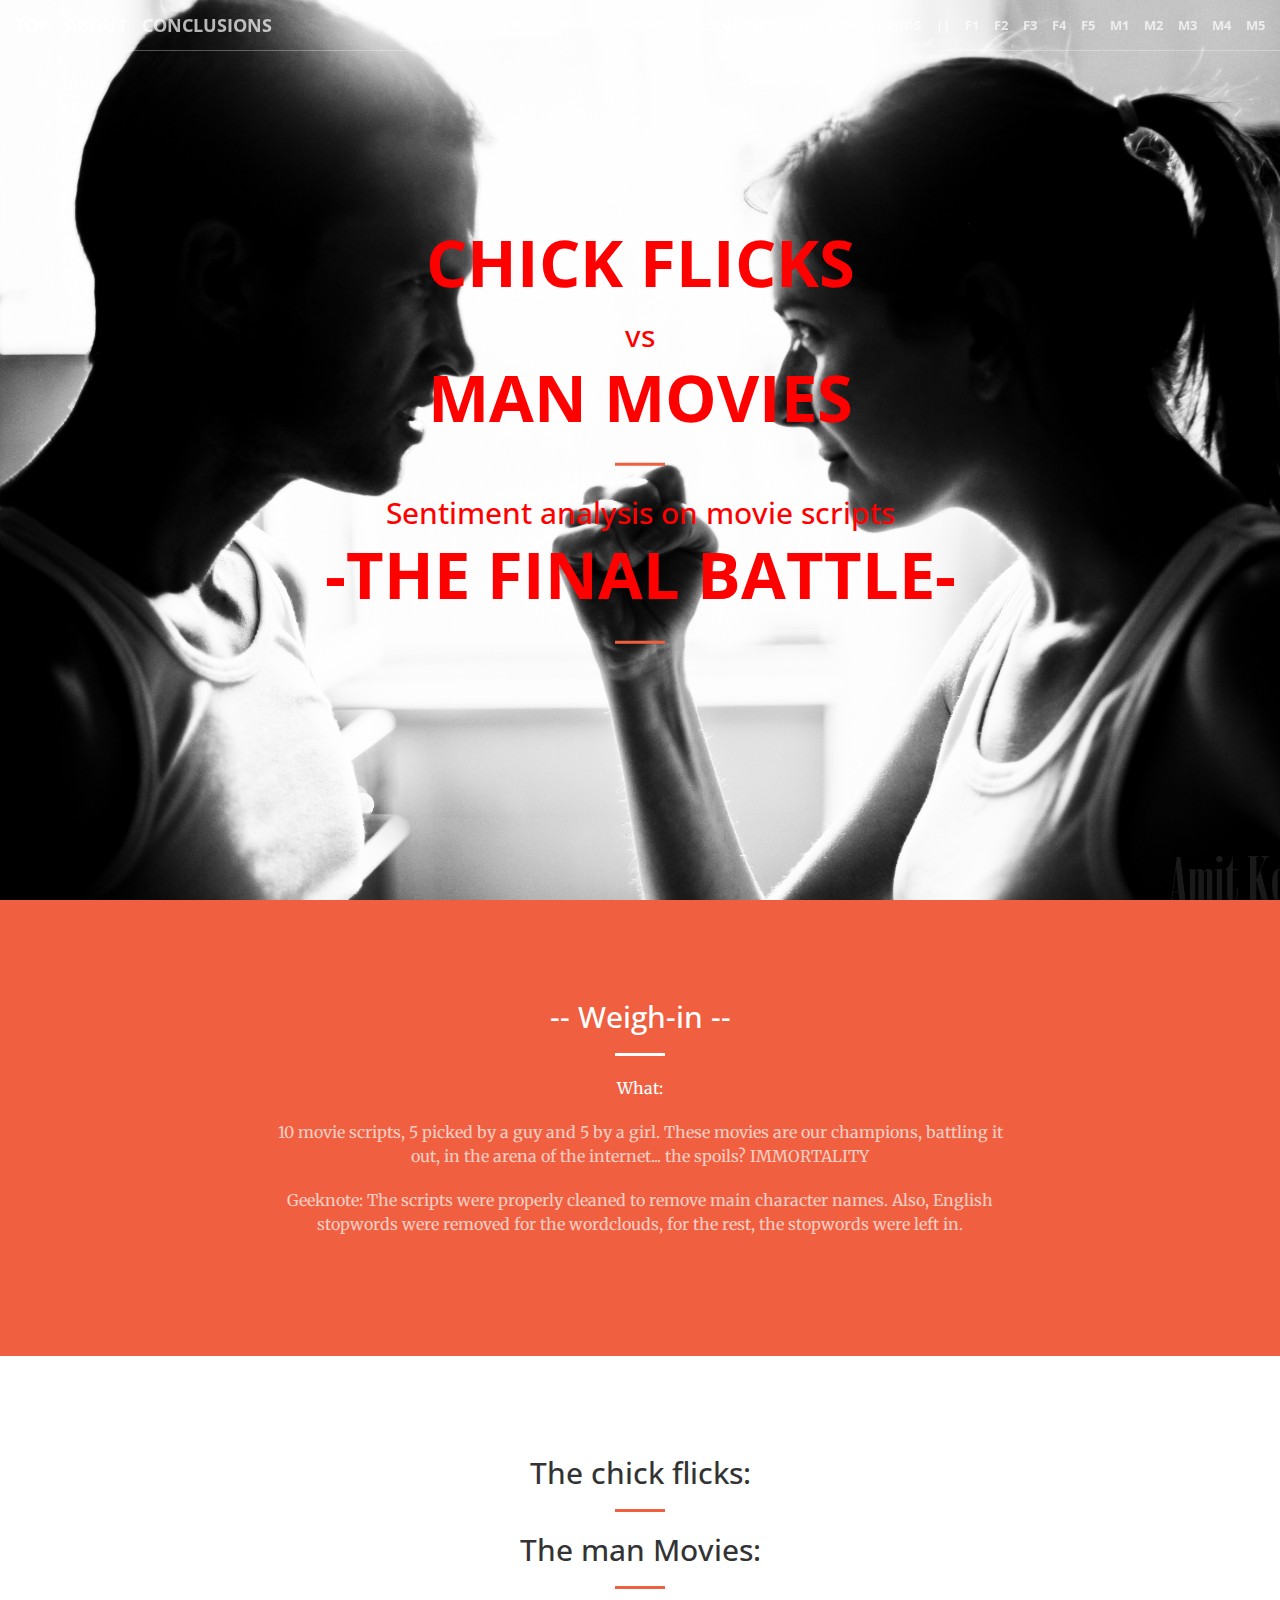
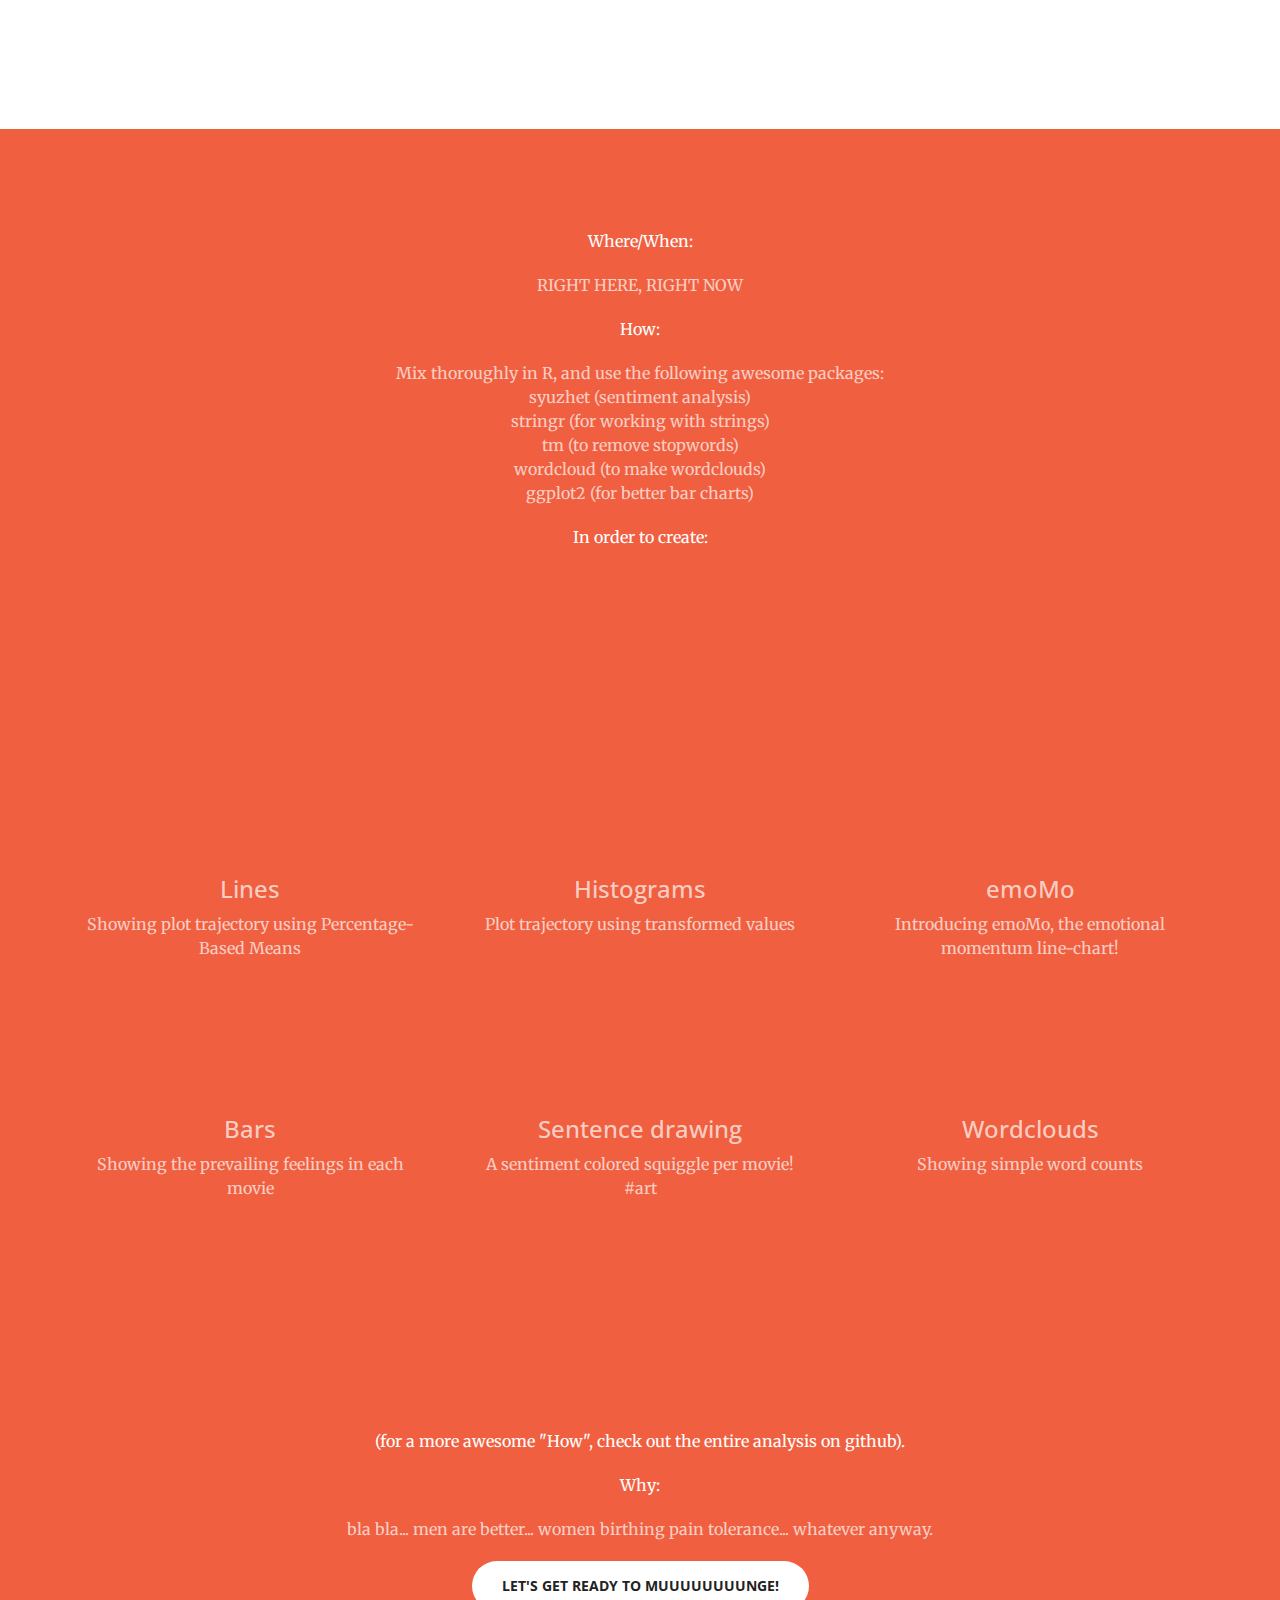
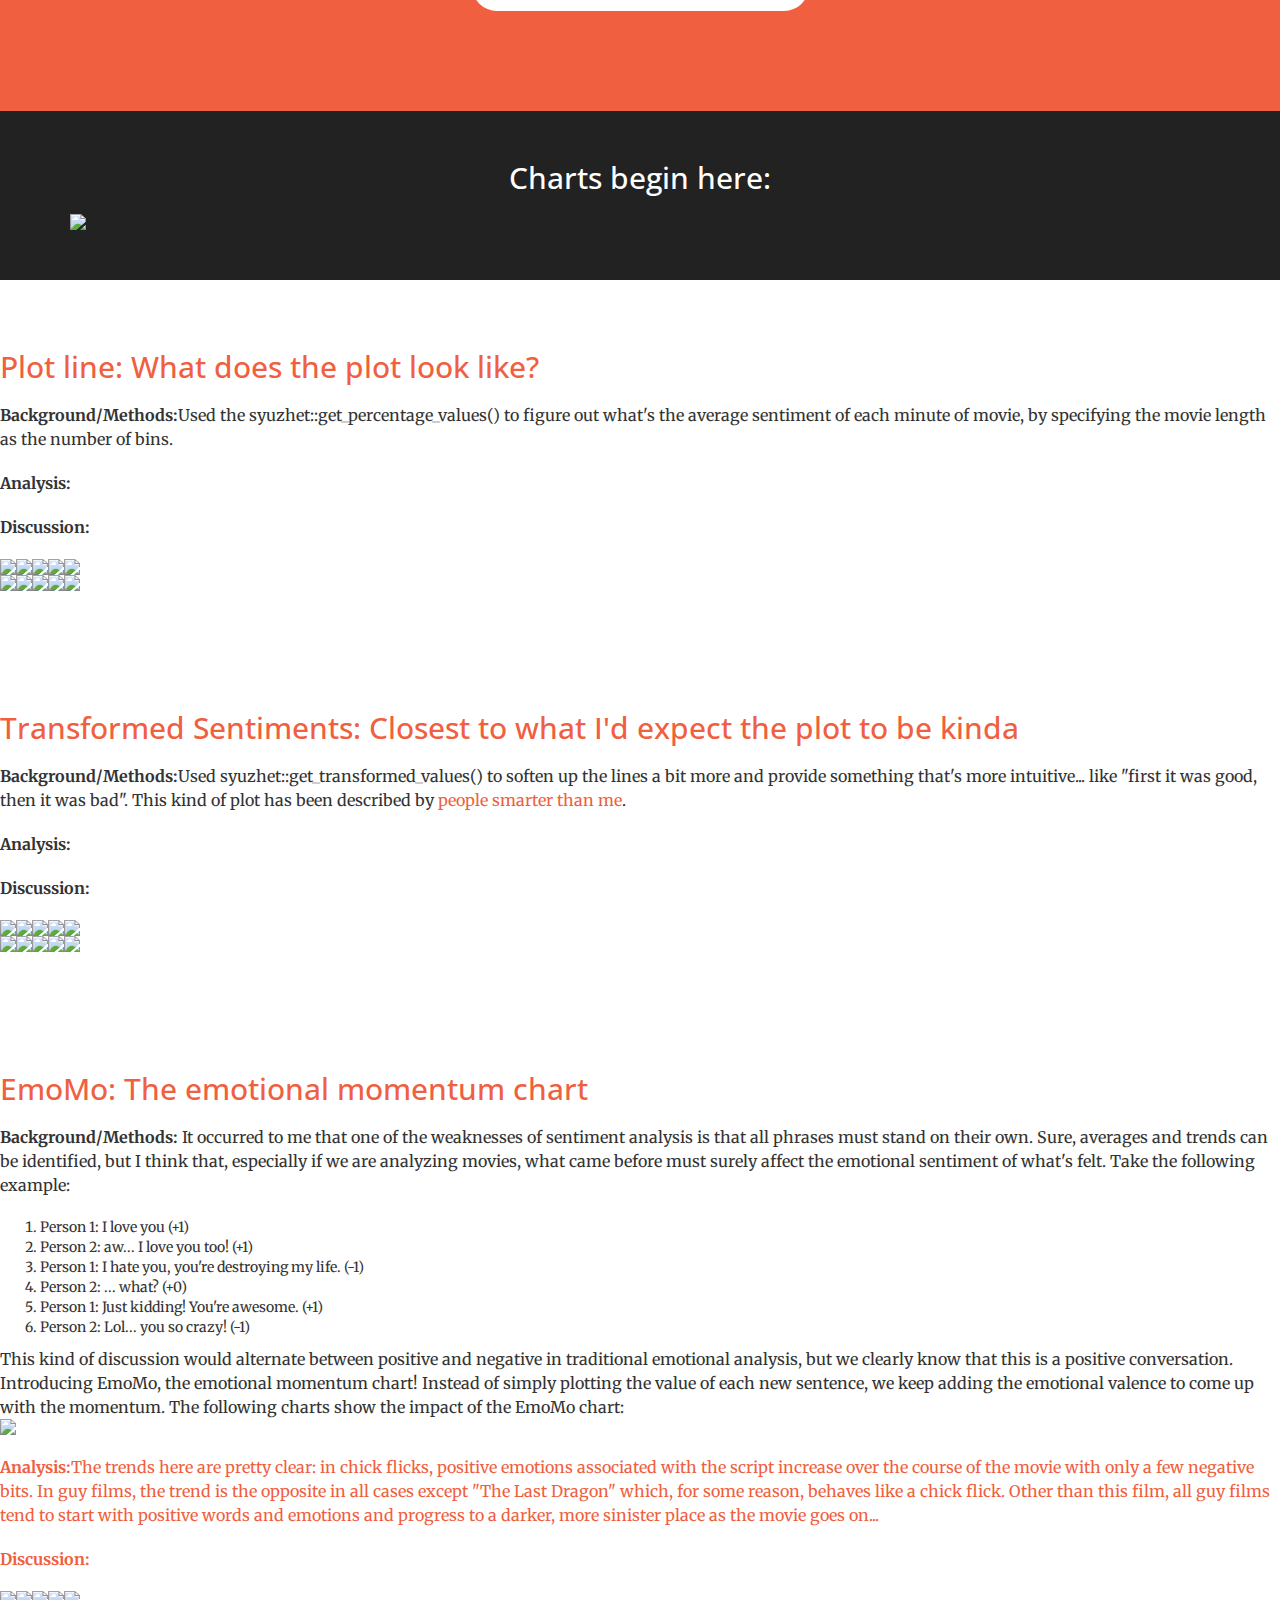
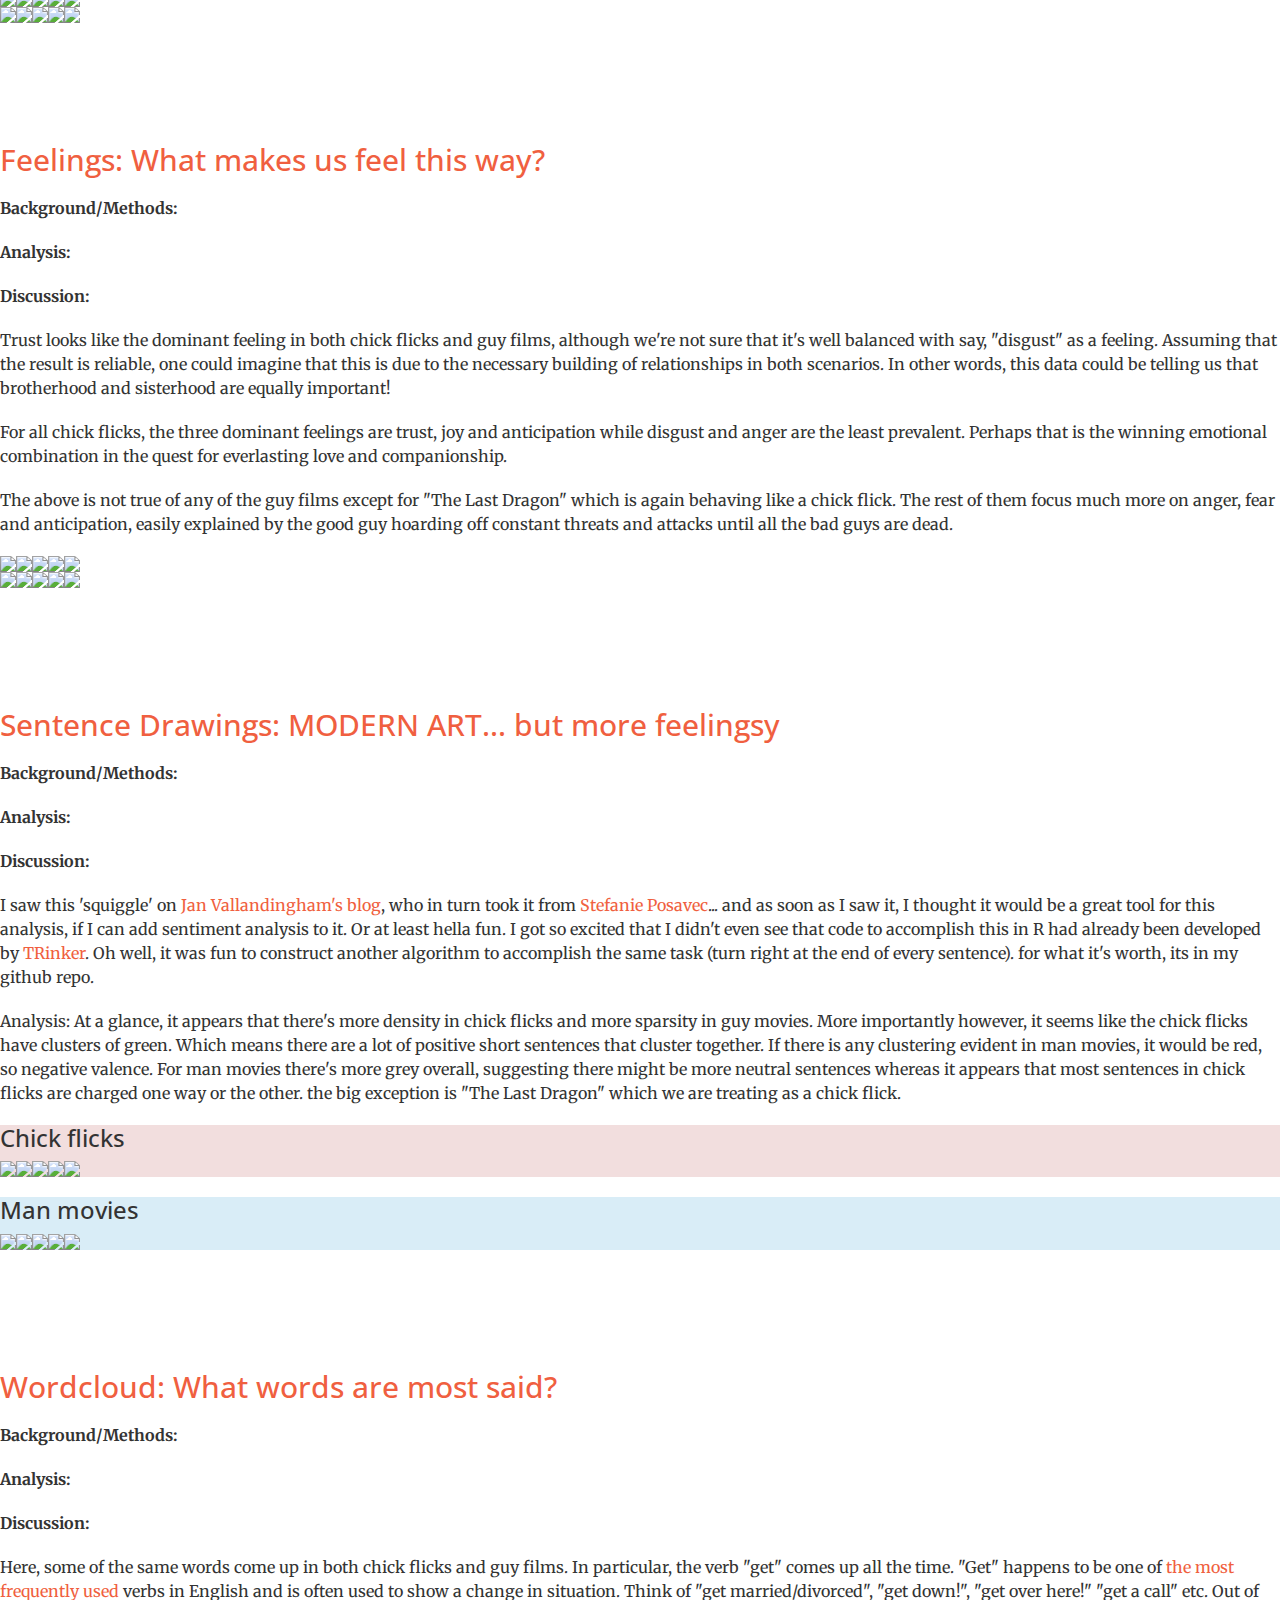
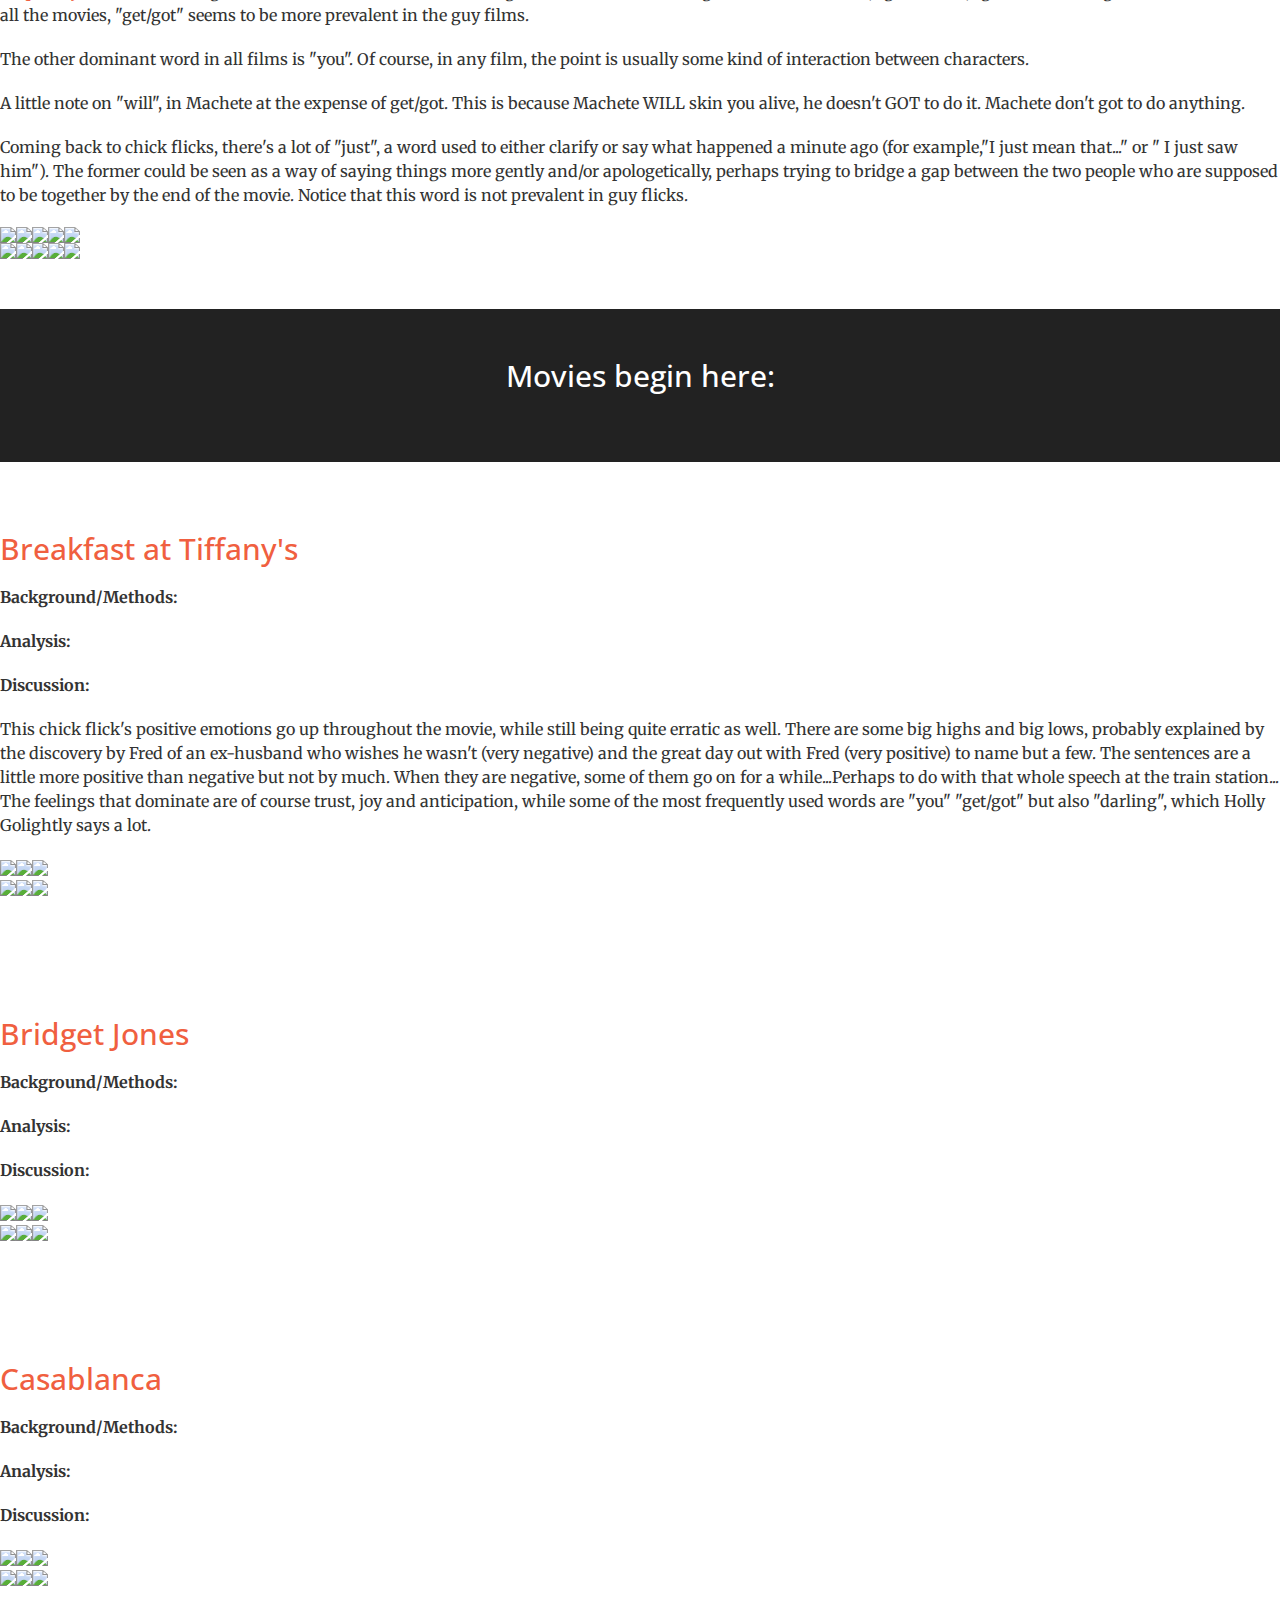
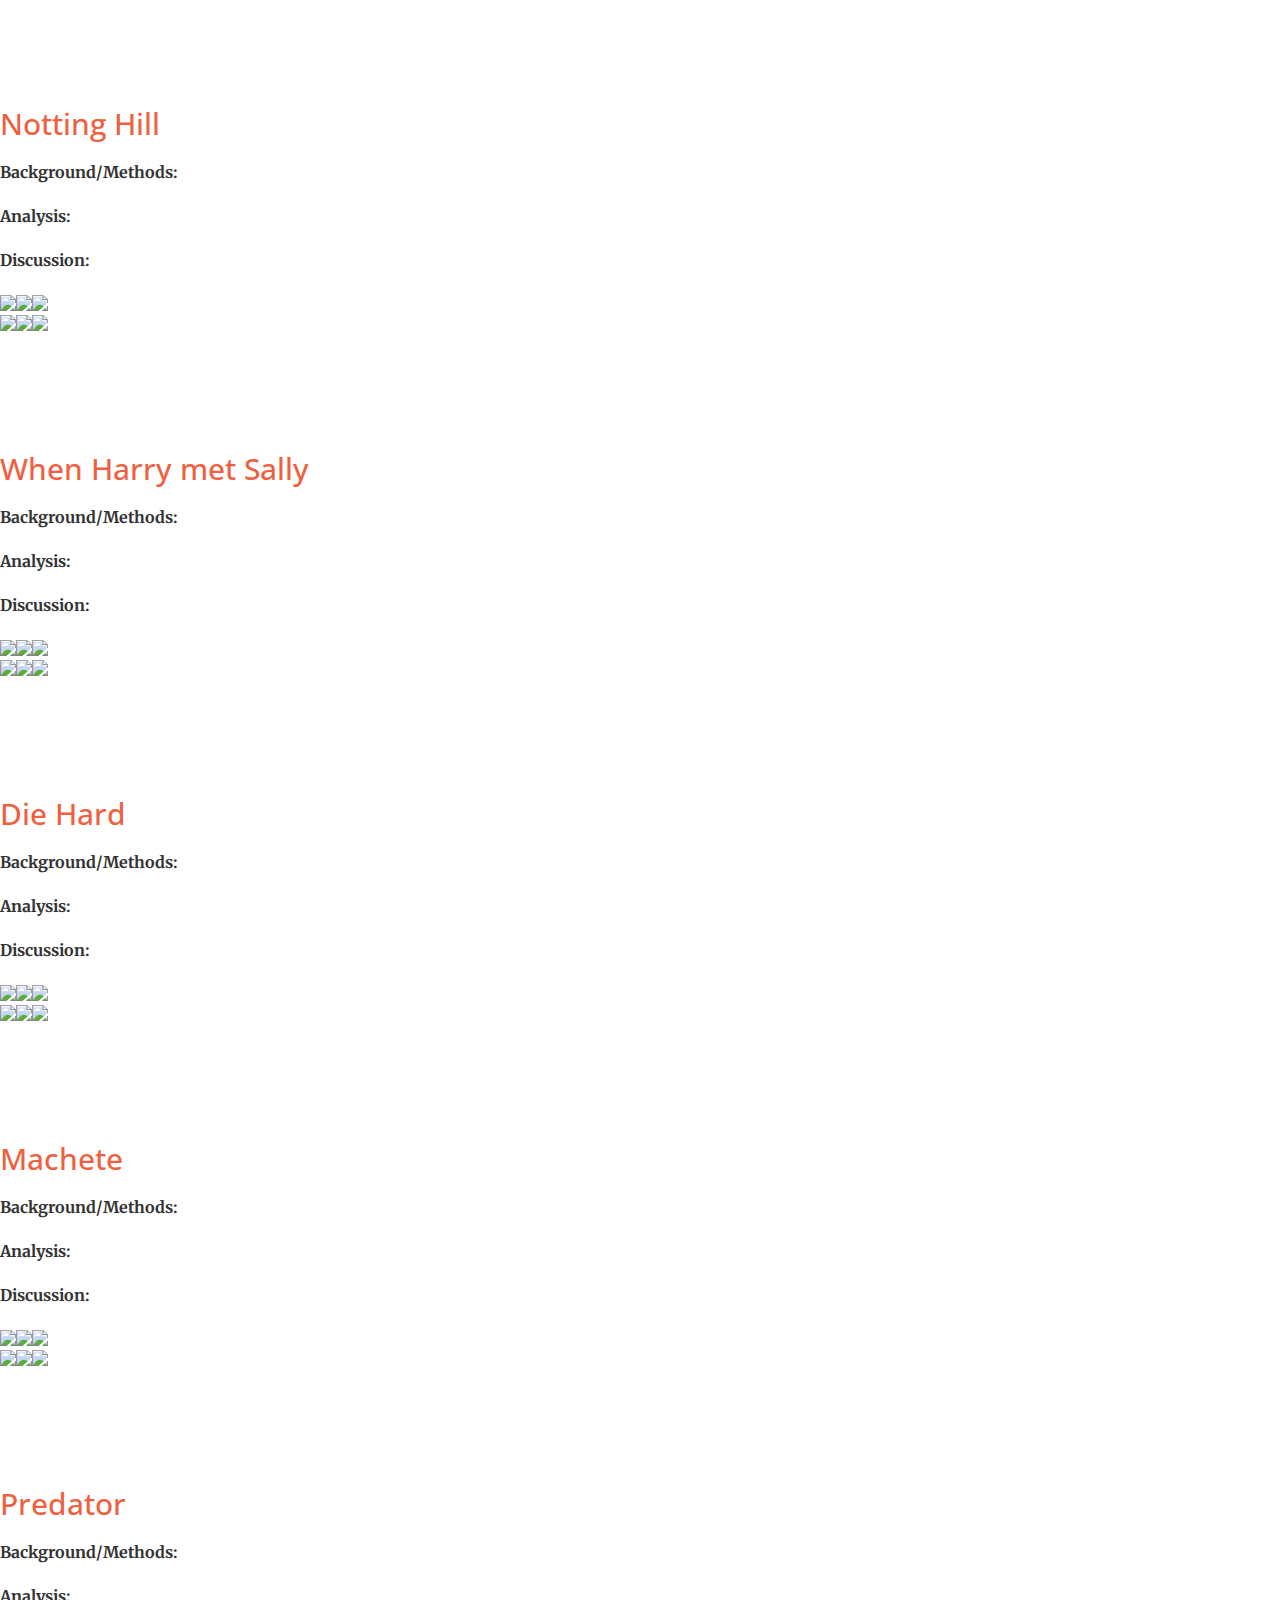
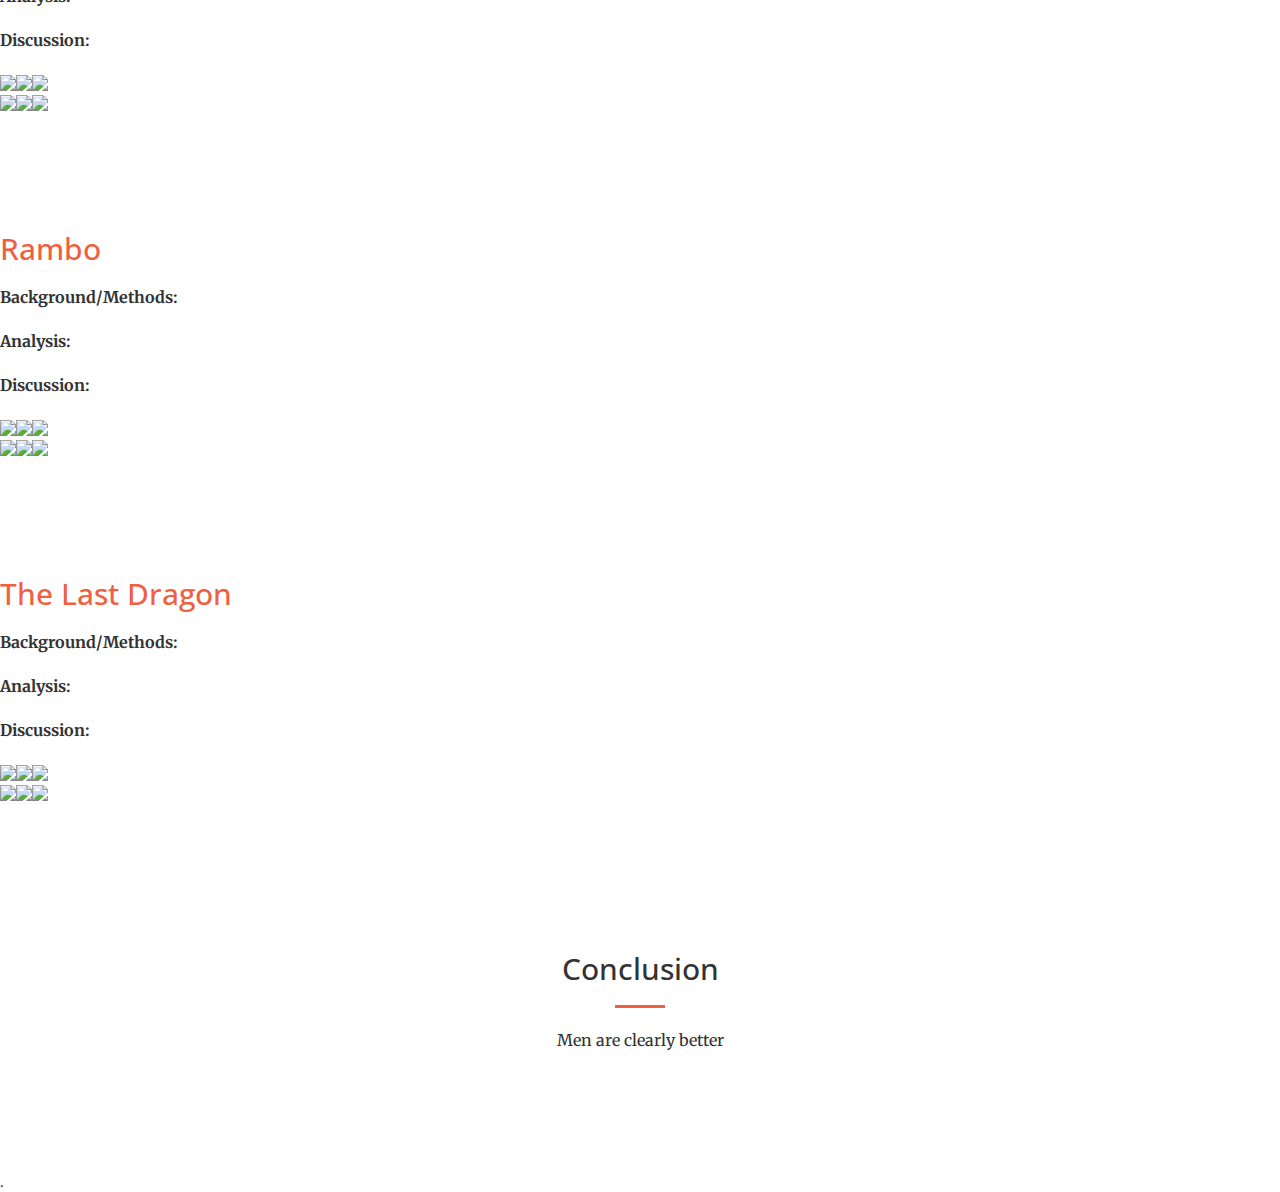
==== web/index.html @ 8bbf4dcd "Screen Shot 2015-06-02 at 11.33.31 AM.png : Done" ====
<!DOCTYPE html>
<html lang="en">

<head>

    <meta charset="utf-8">
    <meta http-equiv="X-UA-Compatible" content="IE=edge">
    <meta name="viewport" content="width=device-width, initial-scale=1">
    <meta name="description" content="">
    <meta name="author" content="">

    <title>Sentiment analysis on man/woman movie scripts</title>

    <!-- Bootstrap Core CSS -->
    <link rel="stylesheet" href="css/bootstrap.min.css" type="text/css">

    <!-- Custom Fonts -->
    <link href='http://fonts.googleapis.com/css?family=Open+Sans:300italic,400italic,600italic,700italic,800italic,400,300,600,700,800' rel='stylesheet' type='text/css'>
    <link href='http://fonts.googleapis.com/css?family=Merriweather:400,300,300italic,400italic,700,700italic,900,900italic' rel='stylesheet' type='text/css'>
    <link rel="stylesheet" href="font-awesome/css/font-awesome.min.css" type="text/css">

    <!-- Plugin CSS -->
    <link rel="stylesheet" href="css/animate.min.css" type="text/css">

    <!-- Custom CSS -->
    <link rel="stylesheet" href="css/creative.css" type="text/css">
	
    <!-- Bootstrap lightbox -->
    <link rel="stylesheet" href="css/bootstrap-lightbox.css">
    <link href="css/lightbox.css" rel="stylesheet" />
    
    <!-- Custom Css -->
    <link rel="stylesheet" href="css/style.css" type="text/css">

    <!-- HTML5 Shim and Respond.js IE8 support of HTML5 elements and media queries -->
    <!-- WARNING: Respond.js doesn't work if you view the page via file:// -->
    <!--[if lt IE 9]>
        <script src="https://oss.maxcdn.com/libs/html5shiv/3.7.0/html5shiv.js"></script>
        <script src="https://oss.maxcdn.com/libs/respond.js/1.4.2/respond.min.js"></script>
    <![endif]-->

</head>

<body id="page-top">

    <nav id="mainNav" class="navbar navbar-default navbar-fixed-top">
        <div class="container-fluid">
            <!-- Brand and toggle get grouped for better mobile display -->
            <div class="navbar-header">
                <button type="button" class="navbar-toggle collapsed" data-toggle="collapse" data-target="#bs-example-navbar-collapse-1">
                    <span class="sr-only">Toggle navigation</span>
                    <span class="icon-bar"></span>
                    <span class="icon-bar"></span>
                    <span class="icon-bar"></span>
                </button>
                <a class="navbar-brand page-scroll" href="#page-top">Top</a>
				<a class="navbar-brand page-scroll" href="#about">About</a>
				<a class="navbar-brand page-scroll" href="#conc">Conclusions</a>
            </div>

            <!-- Collect the nav links, forms, and other content for toggling -->
            <div class="collapse navbar-collapse" id="bs-example-navbar-collapse-1">
                <ul class="nav navbar-nav navbar-right">
                    <li><a class="navbar-brand page-scroll" href="#plot" >lines</a></li>
					<li><a class="navbar-brand page-scroll" href="#hist" >trans</a></li>
					<li><a class="navbar-brand page-scroll" href="#emoMo" >emoMo</a></li>
					<li><a class="navbar-brand page-scroll" href="#feel" >feelings</a></li>
					<li><a class="navbar-brand page-scroll" href="#sd" >sentArt</a></li>
					<li><a class="navbar-brand page-scroll" href="#wc" >wordclouds</a></li>
					<li><a class="navbar-brand page-scroll" href="#" >||</a></li>
					<li><a class="navbar-brand page-scroll" href="#f1" >f1</a></li>
					<li><a class="navbar-brand page-scroll" href="#f2" >f2</a></li>
					<li><a class="navbar-brand page-scroll" href="#f3" >f3</a></li>
					<li><a class="navbar-brand page-scroll" href="#f4" >f4</a></li>
					<li><a class="navbar-brand page-scroll" href="#f5" >f5</a></li>
					<li><a class="navbar-brand page-scroll" href="#m1" >m1</a></li>
					<li><a class="navbar-brand page-scroll" href="#m2" >m2</a></li>
					<li><a class="navbar-brand page-scroll" href="#m3" >m3</a></li>
					<li><a class="navbar-brand page-scroll" href="#m4" >m4</a></li>
					<li><a class="navbar-brand page-scroll" href="#m5" >m5</a></li>
                </ul>
            </div>
            <!-- /.navbar-collapse -->
        </div>
        <!-- /.container-fluid -->
    </nav>

    <header>
        <div class="header-content">
            <div class="header-content-inner">
                <h1 style="color:red">Chick flicks</h1>
				<h2 style="color:red">vs</h2>
				<h1 style="color:red">Man movies</h1>
				<hr>
				<h2 style="color:red">Sentiment analysis on movie scripts</h2>				
				<h1 style="color:red">-the final battle-</h1>
                <hr>
            </div>
        </div>
    </header>

    <section class="bg-primary" id="about">
        <div class="container">
            <div class="row">
                <div class="col-lg-8 col-lg-offset-2 text-center">
                    <h2 class="section-heading">-- Weigh-in --</h2>
                    <hr class="light">
					<p class="text-centered">What:</p>
                    <p class="text-faded">10 movie scripts, 5 picked by a guy and 5 by a girl. These movies are our champions, battling it out, in the arena of the internet... the spoils? IMMORTALITY</p>	
					
					<p class="text-faded">Geeknote: The scripts were properly cleaned to remove main character names. Also, English stopwords were removed for the wordclouds, for the rest, the stopwords were left in. </p>
				</div>
			</div>
		</div>
	</section>
	<section id="moobies">
        <div class="container">
            <div class="row">
                <div class="col-lg-8 col-lg-offset-2 text-center">
                    <h2 class="section-heading">The chick flicks:</h2>
                    <hr class="primary">
                </div>
			</div>
    
            <div class="row no-gutter">
                <div class="col-lg-2 col-sm-6">
                    <a href="#f1" class="portfolio-box">
                        <img src="http://www.lshseaglesquill.com/wp-content/uploads/2015/01/Breakfast-at-Tiffanys-promo.jpg" class="img-responsive" alt="">
                        <div class="portfolio-box-caption">
                            <div class="portfolio-box-caption-content">
                                <div class="project-category text-faded">
                                    Breakfast at Tiffanies
                                </div>
                            </div>
                        </div>
                    </a>
                </div>
				<div class="col-lg-2 col-sm-6">
                    <a href="#f2" class="portfolio-box">
                        <img src="http://www.independent.co.uk/incoming/article8482292.ece/alternates/w620/pg-12-bridget-jones.jpg" class="img-responsive" alt="">
                        <div class="portfolio-box-caption">
                            <div class="portfolio-box-caption-content">
                                <div class="project-category text-faded">
                                    Bridget Jones
                                </div>
                            </div>
                        </div>
                    </a>
                </div>
				<div class="col-lg-2 col-sm-6">
                    <a href="#f3" class="portfolio-box">
                        <img src="http://scriptshadow.net/wp-content/uploads/2013/04/casablanca-17fga0m.jpg" class="img-responsive" alt="">
                        <div class="portfolio-box-caption">
                            <div class="portfolio-box-caption-content">
                                <div class="project-category text-faded">
                                    Casablanca
                                </div>
                            </div>
                        </div>
                    </a>
                </div>
				<div class="col-lg-2 col-sm-6">
                    <a href="#f4" class="portfolio-box">
                        <img src="http://cps-static.rovicorp.com/3/JPG_400/MI0000/220/MI0000220153.jpg" class="img-responsive" alt="">
                        <div class="portfolio-box-caption">
                            <div class="portfolio-box-caption-content">
                                <div class="project-category text-faded">
                                    Notting Hill
                                </div>
                            </div>
                        </div>
                    </a>
                </div>
				<div class="col-lg-2 col-sm-6">
                    <a href="#f5" class="portfolio-box">
                        <img src="https://scstylecaster.files.wordpress.com/2013/11/when-harry-met-sally-when-harry-met-sally-2681185-1600-900.jpg" class="img-responsive" alt="">
                        <div class="portfolio-box-caption">
                            <div class="portfolio-box-caption-content">
                                <div class="project-category text-faded">
                                    When Harry met Sally
                                </div>
                            </div>
                        </div>
                    </a>
                </div>
			</div>
			<div class="row">
                <div class="col-lg-8 col-lg-offset-2 text-center">
                    <h2 class="section-heading">The man Movies:</h2>
                    <hr class="primary">
                </div>
			</div>
			<div class="row no-gutter">
				<div class="col-lg-2 col-sm-6">
                    <a href="#m1" class="portfolio-box">
                        <img src="https://vlizz.files.wordpress.com/2013/02/john-mcclane-die-hard.jpg" class="img-responsive" alt="">
                        <div class="portfolio-box-caption">
                            <div class="portfolio-box-caption-content">
                                <div class="project-category text-faded">
                                    Die Hard
                                </div>
                            </div>
                        </div>
                    </a>
                </div>
				<div class="col-lg-2 col-sm-6">
                    <a href="#m2" class="portfolio-box">
                        <img src="http://fc08.deviantart.net/fs70/i/2010/194/5/1/Machete_2010_by_HanKai.jpg" width="300px" alt="">
                        <div class="portfolio-box-caption">
                            <div class="portfolio-box-caption-content">
                                <div class="project-category text-faded">
                                    Machete
                                </div>
                            </div>
                        </div>
                    </a>
                </div>
                <div class="col-lg-2 col-sm-6">
                    <a href="#m3" class="portfolio-box">
                        <img src="http://cdn.screenrant.com/wp-content/uploads/Predator-Reboot-Shane-Black.jpg" class="img-responsive" alt="">
                        <div class="portfolio-box-caption">
                            <div class="portfolio-box-caption-content">
                                <div class="project-category text-faded">
                                    Predator
                                </div>
                            </div>
                        </div>
                    </a>
                </div>
                <div class="col-lg-2 col-sm-6">
                    <a href="#m4" class="portfolio-box">
                        <img src="http://s3.amazonaws.com/rapgenius/filepicker%2FfzUHMPVoSMmUSmQA2Qly_rambo.jpg" class="img-responsive" alt="">
                        <div class="portfolio-box-caption">
                            <div class="portfolio-box-caption-content">
                                <div class="project-category text-faded">
                                    Rambo
                                </div>
                            </div>
                        </div>
                    </a>
                </div>
                <div class="col-lg-1 col-sm-6">
                    <a href="#m5" class="portfolio-box">
                        <img src="http://api.ning.com/files/Lq-MVtloOMDudAQtzHsd5gav7GKk44fbJ-slyYyd3WfwBJmjrcA-rcCpxm03EGjExRg4Lr-9MmeOwju6epPotwnhp2WCgLxN/TheLastDragonFrontCover.jpg" class="img-responsive" alt="">
                        <div class="portfolio-box-caption">
                            <div class="portfolio-box-caption-content">
                                <div class="project-category text-faded">
                                    The last dragon
                                </div>
                            </div>
                        </div>
                    </a>
                </div>
            </div>
        </div>
    </section>
	<section class="bg-primary">
		<div class="container">
			<div class="row">
				<div class="col-lg-8 col-lg-offset-2 text-center">
					<p class="text-centered">Where/When:</p>
					<p class="text-faded">RIGHT HERE, RIGHT NOW</p>
							
					<p class="text-centered">How:</p>
					<p class="text-faded">Mix thoroughly in R, and use the following awesome packages:<br/>
					syuzhet (sentiment analysis)<br/>
					stringr (for working with strings)<br/>
					tm (to remove stopwords)<br/>
					wordcloud (to make wordclouds)<br/>
					ggplot2 (for better bar charts)</p>
					<p>In order to create:</p>
				</div>
			</div>
		</div>
	</section>
	<section class="bg-primary">
		<div class="container">
			<div class="row">
				<div class="col-lg-4 col-md-6 text-center block-menu">
					<a class="navbar-brand page-scroll item" href="#plot">
						<i class="fa fa-4x fa-line-chart wow bounceIn text-faded" data-wow-delay=".1s"></i>
						<h3 class="text-faded">Lines</h3>
						<p class="text-faded">Showing plot trajectory using Percentage-Based Means</p>
					</a>
					
				</div>
				<div class="col-lg-4 col-md-6 text-center block-menu">
					<a class="navbar-brand page-scroll item" href="#hist">
						<i class="fa fa-4x fa-bar-chart wow bounceIn text-faded" data-wow-delay=".2s"></i>
						<h3 class="text-faded">Histograms</h3>
						<p class="text-faded">Plot trajectory using transformed values</p>
					</a>					
				</div>
				<div class="col-lg-4 col-md-6 text-center block-menu">					
					<a class="navbar-brand page-scroll item" href="#emoMo">
						<i class="fa fa-4x fa-heart wow bounceIn text-faded" data-wow-delay=".3s"></i>
						<h3 class="text-faded">emoMo</h3>
						<p class="text-faded">Introducing emoMo, the emotional momentum line-chart!</p>
					</a>					
				</div>
			</div>
                    <br>
			<div class="row">	
				<div class="col-lg-4 col-md-6 text-center block-menu">
					<a class="navbar-brand page-scroll item" href="#feel">
						<i class="fa fa-4x fa-sliders wow bounceIn text-faded" data-wow-delay=".4s"></i>
						<h3 class="text-faded">Bars</h3>
						<p class="text-faded">Showing the prevailing feelings in each movie</p>
					</a>
				</div>
				<div class="col-lg-4 col-md-6 text-center block-menu">
					<a class="navbar-brand page-scroll item" href="#sd">
						<i class="fa fa-4x fa-life-ring wow bounceIn text-faded" data-wow-delay=".5s"></i>
						<h3 class="text-faded">Sentence drawing</h3>
						<p class="text-faded">A sentiment colored squiggle per movie! #art</p>
					</a>
				</div>
				<div class="col-lg-4 col-md-6 text-center block-menu">
					<a class="navbar-brand page-scroll item" href="#wc">
						<i class="fa fa-4x fa-cloud wow bounceIn text-faded" data-wow-delay=".6s"></i>
						<h3 class="text-faded">Wordclouds</h3>
						<p class="text-faded"> Showing simple word counts </p>
					</a>
				</div>
			</div>
		</div>
	</section>
	<section class="bg-primary">
		<div class="container">
			<div class="row">
				<div class="col-lg-8 col-lg-offset-2 text-center">
					<p>(for a more awesome "How", check out the entire analysis on github).</p>
						
					<p class="text-centered">Why:</p>
					<p class="text-faded">bla bla... men are better... women birthing pain tolerance... whatever anyway.</p>
					
					<a href="#Analyses" class="btn btn-default btn-xl">Let's get ready to muuuuuuuunge!</a>
				</div>
			</div>
		</div>
    </section>

    

	

    <aside class="bg-dark">
        <div id="Charts" class="container text-center">
            <div class="call-to-action text-center">
                <h2>Charts begin here:</h2>
				<a data-lightbox="Movie pace.png" href="./Output/Movie pace.png" data-title="./Output/Movie pace.png"/><img src="./Output/Movie pace.png" width="300px" class="img-responsive"/></a>
            </div>
        </div>
    </aside>
	
	<aside>
       <h2><a id="plot">Plot line: What does the plot look like?</a></h2>
	   <p class="bg-light">
			<p>  <b>Background/Methods:</b>Used the syuzhet::get_percentage_values() to figure out what's the average sentiment of each minute of movie, by specifying the movie length as the number of bins. </p>
			<p><b>Analysis:</b></p>
			<p><b>Discussion:</b></p>
		</p>
	<table><tr><td><a data-lightbox="Breakfast at Tiffanys-perc.png" href="./Output/Breakfast at Tiffanys-perc.png" data-title="./Output/Breakfast at Tiffanys-perc.png"/><img src="./Output/Breakfast at Tiffanys-perc.png" class="img-responsive"/></a>
</td><td><a data-lightbox="Bridget Jones-perc.png" href="./Output/Bridget Jones-perc.png" data-title="Bridget Jones-perc.png"><img src="./Output/Bridget Jones-perc.png" class="img-responsive"/></a>
</td><td><a data-lightbox="casablanca-perc.png" href="./Output/casablanca-perc.png" data-title="casablanca-perc.png"><img src="./Output/casablanca-perc.png" class="img-responsive"/></a>
</td><td><a data-lightbox="Notting Hill-perc.png" href="./Output/Notting Hill-perc.png" data-title="Notting Hill-perc.png"><img src="./Output/Notting Hill-perc.png" class="img-responsive"/></a>
</td><td><a data-lightbox="When Harry met sally-perc.png" href="./Output/When Harry met sally-perc.png" data-title="When Harry met sally-perc.png"><img src="./Output/When Harry met sally-perc.png" class="img-responsive"/></a>
</td></tr><tr><td><a data-lightbox="Die Hard-perc.png" href="./Output/Die Hard-perc.png" data-title="Die Hard-perc.png"><img src="./Output/Die Hard-perc.png" class="img-responsive"/></a>
</td><td><a data-lightbox="Machete-perc.png" href="./Output/Machete-perc.png" data-title="Machete-perc.png"><img src="./Output/Machete-perc.png" class="img-responsive"/></a>
</td><td><a data-lightbox="Predator-perc.png" href="./Output/Predator-perc.png" data-title="Predator-perc.png"><img src="./Output/Predator-perc.png" class="img-responsive"/></a>
</td><td><a data-lightbox="Rambo-perc.png" href="./Output/Rambo-perc.png" data-title="Rambo-perc.png"><img src="./Output/Rambo-perc.png" class="img-responsive"/></a>
</td><td><a data-lightbox="The last dragon-perc.png" href="./Output/The last dragon-perc.png" data-title="The last dragon-perc.png"><img src="./Output/The last dragon-perc.png" class="img-responsive"/></a></td></tr></table>
	</aside>
	
	<aside>
       <h2><a id="hist">Transformed Sentiments: Closest to what I'd expect the plot to be kinda</a></h2>
	   <p class="bg-light">
			<p><b>Background/Methods:</b>Used syuzhet::get_transformed_values() to soften up the lines a bit more and provide something that's more intuitive... like "first it was good, then it was bad". This kind of plot has been described by<a href="https://www.youtube.com/watch?v=oP3c1h8v2ZQ"> people smarter than me</a>.</p>
			<p><b>Analysis:</b></p>
			<p><b>Discussion:</b></p>
        </p>
	<table><tr><td><a data-lightbox="Breakfast at Tiffanys-tran.png" href="./Output/Breakfast at Tiffanys-tran.png"/ "./Output/Breakfast at Tiffanys-tran.png"/><img src="./Output/Breakfast at Tiffanys-tran.png"/ class="img-responsive"/></a>
</td><td><a data-lightbox="Bridget Jones-tran.png" href="./Output/Bridget Jones-tran.png" data-title="Bridget Jones-tran.png"/><img src="./Output/Bridget Jones-tran.png"/ class="img-responsive"/></a>
</td><td><a data-lightbox="casablanca-tran.png" href="./Output/casablanca-tran.png" data-title="casablanca-tran.png"/><img src="./Output/casablanca-tran.png"/ class="img-responsive"/></a>
</td><td><a data-lightbox="Notting Hill-tran.png" href="./Output/Notting Hill-tran.png" data-title="Notting Hill-tran.png"/><img src="./Output/Notting Hill-tran.png"/ class="img-responsive"/></a>
</td><td><a data-lightbox="When Harry met sally-tran.png" href="./Output/When Harry met sally-tran.png" data-title="When Harry met sally-tran.png"/><img src="./Output/When Harry met sally-tran.png"/ class="img-responsive"/></a>
</td></tr><tr><td><a data-lightbox="Die Hard-tran.png" href="./Output/Die Hard-tran.png" data-title="Die Hard-tran.png"/><img src="./Output/Die Hard-tran.png"/ class="img-responsive"/></a>
</td><td><a data-lightbox="Machete-tran.png" href="./Output/Machete-tran.png" data-title="Machete-tran.png"/><img src="./Output/Machete-tran.png"/ class="img-responsive"/></a>
</td><td><a data-lightbox="Predator-tran.png" href="./Output/Predator-tran.png" data-title="Predator-tran.png"/><img src="./Output/Predator-tran.png"/ class="img-responsive"/></a>
</td><td><a data-lightbox="Rambo-tran.png" href="./Output/Rambo-tran.png" data-title="Rambo-tran.png"/><img src="./Output/Rambo-tran.png"/ class="img-responsive"/></a>
</td><td><a data-lightbox="The last dragon-tran.png" href="./Output/The last dragon-tran.png" data-title="The last dragon-tran.png"/><img src="./Output/The last dragon-tran.png"/ class="img-responsive"/></a></td></tr></table>
	</aside>
	
	<aside>
       <h2><a id="emoMo">EmoMo: The emotional momentum chart</a></h2>
	   <p class="bg-light">
			<p><b>Background/Methods:</b> It occurred to me that one of the weaknesses of sentiment analysis is that all phrases must stand on their own. Sure, averages and trends can be identified, but I think that, especially if we are analyzing movies, what came before must surely affect the emotional sentiment of what's felt. Take the following example:</p>
			<ol>
			<li>Person 1: I love you (+1)
			<li>Person 2: aw... I love you too! (+1)
			<li>Person 1: I hate you, you're destroying my life. (-1)
			<li>Person 2: ... what? (+0)
			<li>Person 1: Just kidding! You're awesome. (+1)
			<li>Person 2: Lol... you so crazy! (-1)
			</ol>
			<p> This kind of discussion would alternate between positive and negative in traditional emotional analysis, but we clearly know that this is a positive conversation. Introducing EmoMo, the emotional momentum chart! Instead of simply plotting the value of each new sentence, we keep adding the emotional valence to come up with the momentum. The following charts show the impact of the EmoMo chart:<a data-lightbox="EmoMo ex" href="./Output/emoMo example.png" data-title="EmoMo ex"/><img src="./Output/emoMo example.png"/ class="img-responsive"/></p>
			
			<p><b>Analysis:</b>The trends here are pretty clear: in chick flicks, positive emotions associated with the script increase over the course of the movie with only a few negative bits. In guy films, the trend is the opposite in all cases except "The Last Dragon" which, for some reason, behaves like a chick flick. Other than this film, all guy films tend to start with positive words and emotions and progress to a darker, more sinister place as the movie goes on...</p>
			<p><b>Discussion:</b></p>
        </p>
	<table><tr><td><a data-lightbox="Breakfast at Tiffanys-emoMo.png" href="./Output/Breakfast at Tiffanys-emoMo.png" data-title="Breakfast at Tiffanys-emoMo.png"/><img src="./Output/Breakfast at Tiffanys-emoMo.png"/ class="img-responsive"/></a>
</td><td><a data-lightbox="Bridget Jones-emoMo.png" href="./Output/Bridget Jones-emoMo.png" data-title="Bridget Jones-emoMo.png"/><img src="./Output/Bridget Jones-emoMo.png"/ class="img-responsive"/></a>
</td><td><a data-lightbox="casablanca-emoMo.png" href="./Output/casablanca-emoMo.png" data-title="casablanca-emoMo.png"/><img src="./Output/casablanca-emoMo.png"/ class="img-responsive"/></a>
</td><td><a data-lightbox="Notting Hill-emoMo.png" href="./Output/Notting Hill-emoMo.png" data-title="Notting Hill-emoMo.png"/><img src="./Output/Notting Hill-emoMo.png"/ class="img-responsive"/></a>
</td><td><a data-lightbox="When Harry met sally-emoMo.png" href="./Output/When Harry met sally-emoMo.png" data-title="When Harry met sally-emoMo.png"/><img src="./Output/When Harry met sally-emoMo.png"/ class="img-responsive"/></a>
</td></tr><tr><td><a data-lightbox="Die Hard-emoMo.png" href="./Output/Die Hard-emoMo.png" data-title="Die Hard-emoMo.png"/><img src="./Output/Die Hard-emoMo.png"/ class="img-responsive"/></a>
</td><td><a data-lightbox="Machete-emoMo.png" href="./Output/Machete-emoMo.png" data-title="Machete-emoMo.png"/><img src="./Output/Machete-emoMo.png"/ class="img-responsive"/></a>
</td><td><a data-lightbox="Predator-emoMo.png" href="./Output/Predator-emoMo.png" data-title="Predator-emoMo.png"/><img src="./Output/Predator-emoMo.png"/ class="img-responsive"/></a>
</td><td><a data-lightbox="Rambo-emoMo.png" href="./Output/Rambo-emoMo.png" data-title="Rambo-emoMo.png"/><img src="./Output/Rambo-emoMo.png"/ class="img-responsive"/></a>
</td><td><a data-lightbox="The last dragon-emoMo.png" href="./Output/The last dragon-emoMo.png" data-title="The last dragon-emoMo.png"/><img src="./Output/The last dragon-emoMo.png"/ class="img-responsive"/></a></td></tr></table>
	</aside>
	
	<aside>
       <h2><a id="feel">Feelings: What makes us feel this way?</a></h2>
	   <p class="bg-light">
	   <p><b>Background/Methods:</b></p>
		<p><b>Analysis:</b></p>
		<p><b>Discussion:</b></p>
			<p>  Trust looks like the dominant feeling in both chick flicks and guy films, although we're not sure that it's well balanced with say, "disgust" as a feeling. Assuming that the result is reliable, one could imagine that this is due to the necessary building of relationships in both scenarios. In other words, this data could be telling us that brotherhood and sisterhood are equally important! </p>
			
			<p> For all chick flicks, the three dominant feelings are trust, joy and anticipation while disgust and anger are the least prevalent. Perhaps that is the  winning emotional combination in the quest for everlasting love and companionship. </p>
			
			<p>The above is not true of any of the guy films except for "The Last Dragon" which is again behaving like a chick flick. The rest of them focus much more on anger, fear and anticipation, easily explained by the good guy hoarding off constant threats and attacks until all the bad guys are dead.
			</p>
        </p>
	<table><tr><td><a data-lightbox="Breakfast at Tiffanys-feelings.png" href="./Output/Breakfast at Tiffanys-feelings.png" data-title="Breakfast at Tiffanys-feelings.png"/><img src="./Output/Breakfast at Tiffanys-feelings.png"/ class="img-responsive"/></a>
</td><td><a data-lightbox="Bridget Jones-feelings.png" href="./Output/Bridget Jones-feelings.png" data-title="Bridget Jones-feelings.png"/><img src="./Output/Bridget Jones-feelings.png"/ class="img-responsive"/></a>
</td><td><a data-lightbox="casablanca-feelings.png" href="./Output/casablanca-feelings.png" data-title="casablanca-feelings.png"/><img src="./Output/casablanca-feelings.png"/ class="img-responsive"/></a>
</td><td><a data-lightbox="Notting Hill-feelings.png" href="./Output/Notting Hill-feelings.png" data-title="Notting Hill-feelings.png"/><img src="./Output/Notting Hill-feelings.png"/ class="img-responsive"/></a>
</td><td><a data-lightbox="When Harry met sally-feelings.png" href="./Output/When Harry met sally-feelings.png" data-title="When Harry met sally-feelings.png"/><img src="./Output/When Harry met sally-feelings.png"/ class="img-responsive"/></a>
</td></tr><tr><td><a data-lightbox="Die Hard-feelings.png" href="./Output/Die Hard-feelings.png" data-title="Die Hard-feelings.png"/><img src="./Output/Die Hard-feelings.png"/ class="img-responsive"/></a>
</td><td><a data-lightbox="Machete-feelings.png" href="./Output/Machete-feelings.png" data-title="Machete-feelings.png"/><img src="./Output/Machete-feelings.png"/ class="img-responsive"/></a>
</td><td><a data-lightbox="Predator-feelings.png" href="./Output/Predator-feelings.png" data-title="Predator-feelings.png"/><img src="./Output/Predator-feelings.png"/ class="img-responsive"/></a>
</td><td><a data-lightbox="Rambo-feelings.png" href="./Output/Rambo-feelings.png" data-title="Rambo-feelings.png"/><img src="./Output/Rambo-feelings.png"/ class="img-responsive"/></a>
</td><td><a data-lightbox="The last dragon-feelings.png" href="./Output/The last dragon-feelings.png" data-title="The last dragon-feelings.png"/><img src="./Output/The last dragon-feelings.png"/ class="img-responsive"/></a></td></tr></table>
	</aside>
	
	<aside>
		
		<h2><a id="sd">Sentence Drawings: MODERN ART... but more feelingsy</a></h2>
		<p class="bg-light">
		<p><b>Background/Methods:</b></p>
		<p><b>Analysis:</b></p>
		<p><b>Discussion:</b></p>
			<p>  I saw this 'squiggle' on <a href="http://vallandingham.me/sentence_drawings/#farewell">Jan Vallandingham's blog</a>, who in turn took it from <a href="http://www.stefanieposavec.co.uk/">Stefanie Posavec</a>... and as soon as I saw it, I thought it would be a great tool for this analysis, if I can add sentiment analysis to it. Or at least hella fun. I got so excited that I didn't even see that code to accomplish this in R had already been developed by <a href="https://trinkerrstuff.wordpress.com/2013/12/08/sentence-drawing-function-vs-art/">TRinker</a>. Oh well, it was fun to construct another algorithm to accomplish the same task (turn right at the end of every sentence). for what it's worth, its in my github repo.</p>
			<p> Analysis: At a glance, it appears that there's more density in chick flicks and more sparsity in guy movies. More importantly however, it seems like the chick flicks have clusters of green. Which means there are a lot of positive short sentences that cluster together. If there is any clustering evident in man movies, it would be red, so negative valence. For man movies there's more grey overall, suggesting there might be more neutral sentences whereas it appears that most sentences in chick flicks are charged one way or the other. the big exception is "The Last Dragon" which we are treating as a chick flick.
        </p>
		<div class="bg-danger"><h3>Chick flicks</h3>
	<table><tr><td><a data-lightbox="Breakfast at Tiffanys-sDrawing.png" href="./Output/Breakfast at Tiffanys-sDrawing.png" data-title="Breakfast at Tiffanys-sDrawing.png"/><img src="./Output/Breakfast at Tiffanys-sDrawing.png"/ class="img-responsive"/></a>
</td><td><a data-lightbox="Bridget Jones-sDrawing.png" href="./Output/Bridget Jones-sDrawing.png" data-title="Bridget Jones-sDrawing.png"/><img src="./Output/Bridget Jones-sDrawing.png"/ class="img-responsive"/></a>
</td><td><a data-lightbox="casablanca-sDrawing.png" href="./Output/casablanca-sDrawing.png" data-title="casablanca-sDrawing.png"/><img src="./Output/casablanca-sDrawing.png"/ class="img-responsive"/></a>
</td><td><a data-lightbox="Notting Hill-sDrawing.png" href="./Output/Notting Hill-sDrawing.png" data-title="Notting Hill-sDrawing.png"/><img src="./Output/Notting Hill-sDrawing.png"/ class="img-responsive"/></a>
</td><td><a data-lightbox="When Harry met sally-sDrawing.png" href="./Output/When Harry met sally-sDrawing.png" data-title="When Harry met sally-sDrawing.png"/><img src="./Output/When Harry met sally-sDrawing.png"/ class="img-responsive"/>

</td></tr>
</table>
</div>
<div class="bg-info"><h3>Man movies</h3>
<table>
<tr><td><a data-lightbox="Die Hard-sDrawing.png" href="./Output/Die Hard-sDrawing.png" data-title="Die Hard-sDrawing.png"/><img src="./Output/Die Hard-sDrawing.png"/ class="img-responsive"/></a>
</td><td><a data-lightbox="Machete-sDrawing.png" href="./Output/Machete-sDrawing.png" data-title="Machete-sDrawing.png"/><img src="./Output/Machete-sDrawing.png"/ class="img-responsive"/></a>
</td><td><a data-lightbox="Predator-sDrawing.png" href="./Output/Predator-sDrawing.png" data-title="Predator-sDrawing.png"/><img src="./Output/Predator-sDrawing.png"/ class="img-responsive"/></a>
</td><td><a data-lightbox="Rambo-sDrawing.png" href="./Output/Rambo-sDrawing.png" data-title="Rambo-sDrawing.png"/><img src="./Output/Rambo-sDrawing.png"/ class="img-responsive"/></a>
</td><td><a data-lightbox="The last dragon-sDrawing.png" href="./Output/The last dragon-sDrawing.png" data-title="The last dragon-sDrawing.png"/><img src="./Output/The last dragon-sDrawing.png"/ class="img-responsive"/></a></td></tr></table>
	</div>
	</aside>
	
	
	
	<aside>
       <h2><a id="wc">Wordcloud: What words are most said?</a></h2>
	   <p class="bg-light">
	   <p><b>Background/Methods:</b></p>
		<p><b>Analysis:</b></p>
		<p><b>Discussion:</b></p>
			<p>  Here, some of the same words come up in both chick flicks and guy films. In particular, the verb "get" comes up all the time. "Get" happens to be one of <a href="https://www.englishclub.com/vocabulary/common-verbs-25.htm"> the most frequently used</a> verbs in English and is often used to show a change in situation. Think of "get married/divorced", "get down!", "get over here!" "get a call" etc. Out of all the movies, "get/got" seems to be more prevalent in the guy films. </p>
			<p> The other dominant word in all films is "you". Of course, in any film, the point is usually some kind of interaction between characters. </p>
			<p> A little note on "will", in Machete at the expense of get/got. This is because Machete WILL skin you alive, he doesn't GOT to do it. Machete don't got to do anything. </p> 
			<p> Coming back to chick flicks, there's a lot of "just", a word used to either clarify or say what happened a minute ago (for example,"I just mean that..." or " I just saw him"). The former could be seen as a way of saying things more gently and/or apologetically, perhaps trying to bridge a gap between the two people who are supposed to be together by the end of the movie. Notice that this word is not prevalent in guy flicks. </p>
        </p>
	<table><tr><td><a data-lightbox="Breakfast at Tiffanys-wordcloud.png" href="./Output/Breakfast at Tiffanys-wordcloud.png" data-title="Breakfast at Tiffanys-wordcloud.png"/><img src="./Output/Breakfast at Tiffanys-wordcloud.png"/ class="img-responsive"/></a>
</td><td><a data-lightbox="Bridget Jones-wordcloud.png" href="./Output/Bridget Jones-wordcloud.png" data-title="Bridget Jones-wordcloud.png"/><img src="./Output/Bridget Jones-wordcloud.png"/ class="img-responsive"/></a>
</td><td><a data-lightbox="casablanca-wordcloud.png" href="./Output/casablanca-wordcloud.png" data-title="casablanca-wordcloud.png"/><img src="./Output/casablanca-wordcloud.png"/ class="img-responsive"/></a>
</td><td><a data-lightbox="Notting Hill-wordcloud.png" href="./Output/Notting Hill-wordcloud.png" data-title="Notting Hill-wordcloud.png"/><img src="./Output/Notting Hill-wordcloud.png"/ class="img-responsive"/></a>
</td><td><a data-lightbox="When Harry met sally-wordcloud.png" href="./Output/When Harry met sally-wordcloud.png" data-title="When Harry met sally-wordcloud.png"/><img src="./Output/When Harry met sally-wordcloud.png"/ class="img-responsive"/></a>
</td></tr><tr><td><a data-lightbox="Die Hard-wordcloud.png" href="./Output/Die Hard-wordcloud.png" data-title="Die Hard-wordcloud.png"/><img src="./Output/Die Hard-wordcloud.png"/ class="img-responsive"/></a>
</td><td><a data-lightbox="Machete-wordcloud.png" href="./Output/Machete-wordcloud.png" data-title="Machete-wordcloud.png"/><img src="./Output/Machete-wordcloud.png"/ class="img-responsive"/></a>
</td><td><a data-lightbox="Predator-wordcloud.png" href="./Output/Predator-wordcloud.png" data-title="Predator-wordcloud.png"/><img src="./Output/Predator-wordcloud.png"/ class="img-responsive"/></a>
</td><td><a data-lightbox="Rambo-wordcloud.png" href="./Output/Rambo-wordcloud.png" data-title="Rambo-wordcloud.png"/><img src="./Output/Rambo-wordcloud.png"/ class="img-responsive"/></a>
</td><td><a data-lightbox="The last dragon-wordcloud.png" href="./Output/The last dragon-wordcloud.png" data-title="The last dragon-wordcloud.png"/><img src="./Output/The last dragon-wordcloud.png"/ class="img-responsive"/></a></td></tr></table>
	</aside>
	
	
		
    
	
	<aside class="bg-dark">
        <div id="Movies" class="container text-center">
            <div class="call-to-action">
                <h2>Movies begin here:</h2>
            </div>
        </div>
    </aside>
	
	<aside>
       <h2><a id="f1">Breakfast at Tiffany's</a></h2>
	   <p class="bg-light">
	   <p><b>Background/Methods:</b></p>
		<p><b>Analysis:</b></p>
		<p><b>Discussion:</b></p>
			<p> This chick flick's positive emotions go up throughout the movie, while still being quite erratic as well. There are some big highs and big lows, probably explained by the discovery by Fred of an ex-husband who wishes he wasn't (very negative) and the great day out with Fred (very positive) to name but a few. The sentences are a little more positive than negative but not by much. When they are negative, some of them go on for a while...Perhaps to do with that whole speech at the train station... The feelings that dominate are of course trust, joy and anticipation, while some of the most frequently used words are "you" "get/got" but also "darling", which Holly Golightly says a lot.			</p>
        </p>
			<table><tr><td><a href="./Output/Breakfast at Tiffanys-emoMo.png"/ data-lightbox="image-f11" data-title="./Output/Breakfast at Tiffanys-emoMo.png"><img src="./Output/Breakfast at Tiffanys-emoMo.png"/ width="300px"/></a>
			</td><td><a href="./Output/Breakfast at Tiffanys-feelings.png"/ data-lightbox="image-f12" data-title="./Output/Breakfast at Tiffanys-feelings.png"><img src="./Output/Breakfast at Tiffanys-feelings.png"/ width="300px"/></a>
			</td><td><a href="./Output/Breakfast at Tiffanys-perc.png"/ data-lightbox="image-f13" data-title="Breakfast at Tiffanys-perc.png"><img src="./Output/Breakfast at Tiffanys-perc.png"/ width="300px"/></a>
			</td></tr><tr><td><a href="./Output/Breakfast at Tiffanys-sDrawing.png"/ data-lightbox="image-f14" data-title="Breakfast at Tiffanys-sDrawing.png"><img src="./Output/Breakfast at Tiffanys-sDrawing.png"/ width="300px"/></a>
			</td><td><a href="./Output/Breakfast at Tiffanys-tran.png"/ data-lightbox="image-f15" data-title="Breakfast at Tiffanys-tran.png"><img src="./Output/Breakfast at Tiffanys-tran.png"/ width="300px"/></a>
			</td><td><a href="./Output/Breakfast at Tiffanys-wordcloud.png"/ data-lightbox="image-f16" data-title="Breakfast at Tiffanys-wordcloud.png"><img src="./Output/Breakfast at Tiffanys-wordcloud.png"/ width="300px"/></a></td></tr></table>
    </aside>

	<aside>
       <h2><a id="f2">Bridget Jones</a></h2>
		<p class="bg-light">
			<p><b>Background/Methods:</b></p>
			<p><b>Analysis:</b></p>
			<p><b>Discussion:</b></p>
        </p>
		<table><tr><td><a href="./Output/Bridget Jones-emoMo.png"/ data-lightbox="image-f21" data-title="Bridget Jones-emoMo.png"><img src="./Output/Bridget Jones-emoMo.png"/ width="300px"/></a>
		</td><td><a href="./Output/Bridget Jones-feelings.png"/ data-lightbox="image-f22" data-title="Bridget Jones-feelings.png"><img src="./Output/Bridget Jones-feelings.png"/ width="300px"/></a>
		</td><td><a href="./Output/Bridget Jones-perc.png"/ data-lightbox="image-f23" data-title="Bridget Jones-perc.png"><img src="./Output/Bridget Jones-perc.png"/ width="300px"/></a>
		</td></tr><tr><td><a href="./Output/Bridget Jones-sDrawing.png"/ data-lightbox="image-f24" data-title="Bridget Jones-sDrawing.png"><img src="./Output/Bridget Jones-sDrawing.png"/ width="300px"/></a>
		</td><td><a href="./Output/Bridget Jones-tran.png"/ data-lightbox="image-f25" data-title="Bridget Jones-tran.png"><img src="./Output/Bridget Jones-tran.png"/ width="300px"/></a>
		</td><td><a href="./Output/Bridget Jones-wordcloud.png"/ data-lightbox="image-f26" data-title="Bridget Jones-wordcloud.png"><img src="./Output/Bridget Jones-wordcloud.png"/ width="300px"/></a></td></tr></table>

	</aside>
	<aside>
       <h2><a id="f3">Casablanca</a></h2>
	   <p class="bg-light">
			<p><b>Background/Methods:</b></p>
			<p><b>Analysis:</b></p>
			<p><b>Discussion:</b></p>
        </p>
		<table><tr><td><a href="./Output/casablanca-emoMo.png"/ data-lightbox="image-f31" data-title="casablanca-emoMo.png"><img src="./Output/casablanca-emoMo.png"/ width="300px"/></a>
		</td><td><a href="./Output/casablanca-feelings.png"/ data-lightbox="image-f32" data-title="casablanca-feelings.png"><img src="./Output/casablanca-feelings.png"/ width="300px"/></a>
		</td><td><a href="./Output/casablanca-perc.png"/ data-lightbox="image-f33" data-title="casablanca-perc.png"><img src="./Output/casablanca-perc.png"/ width="300px"/></a>
		</td></tr><tr><td><a href="./Output/casablanca-sDrawing.png"/ data-lightbox="image-f34" data-title="casablanca-sDrawing.png"><img src="./Output/casablanca-sDrawing.png"/ width="300px"/></a>
		</td><td><a href="./Output/casablanca-tran.png"/ data-lightbox="image-f35" data-title="casablanca-tran.png"><img src="./Output/casablanca-tran.png"/ width="300px"/></a>
		</td><td><a href="./Output/casablanca-wordcloud.png"/ data-lightbox="image-f36" data-title="casablanca-wordcloud.png"><img src="./Output/casablanca-wordcloud.png"/ width="300px"/></a></td></tr></table>

	</aside>
	<aside>
       <h2><a id="f4">Notting Hill</a></h2>
		<p class="bg-light">
			<p><b>Background/Methods:</b></p>
			<p><b>Analysis:</b></p>
			<p><b>Discussion:</b></p>
        </p>
		<table><tr><td><a href="./Output/Notting Hill-emoMo.png"/ data-lightbox="image-f41" data-title="Notting Hill-emoMo.png"><img src="./Output/Notting Hill-emoMo.png"/ width="300px"/></a>
		</td><td><a href="./Output/Notting Hill-feelings.png"/ data-lightbox="image-f42" data-title="Notting Hill-feelings.png"><img src="./Output/Notting Hill-feelings.png"/ width="300px"/></a>
		</td><td><a href="./Output/Notting Hill-perc.png"/ data-lightbox="image-f43" data-title="Notting Hill-perc.png"><img src="./Output/Notting Hill-perc.png"/ width="300px"/></a>
		</td></tr><tr><td><a href="./Output/Notting Hill-sDrawing.png"/ data-lightbox="image-f44" data-title="Notting Hill-sDrawing.png"><img src="./Output/Notting Hill-sDrawing.png"/ width="300px"/></a>
		</td><td><a href="./Output/Notting Hill-tran.png"/ data-lightbox="image-f45" data-title="Notting Hill-tran.png"><img src="./Output/Notting Hill-tran.png"/ width="300px"/></a>
		</td><td><a href="./Output/Notting Hill-wordcloud.png"/ data-lightbox="image-f46" data-title="Notting Hill-wordcloud.png"><img src="./Output/Notting Hill-wordcloud.png"/ width="300px"/></a></td></tr></table>

	</aside>
	<aside>
       <h2><a id="f5">When Harry met Sally</a></h2>
	   <p class="bg-light">
			<p><b>Background/Methods:</b></p>
			<p><b>Analysis:</b></p>
			<p><b>Discussion:</b></p>
		</p>
	   <table><tr><td><a href="./Output/When Harry met sally-emoMo.png"/ data-lightbox="image-f51" data-title="When Harry met sally-emoMo.png"><img src="./Output/When Harry met sally-emoMo.png"/ width="300px"/></a>
		</td><td><a href="./Output/When Harry met sally-feelings.png"/ data-lightbox="image-f52" data-title="When Harry met sally-feelings.png"><img src="./Output/When Harry met sally-feelings.png"/ width="300px"/></a>
		</td><td><a href="./Output/When Harry met sally-perc.png"/ data-lightbox="image-f53" data-title="When Harry met sally-perc.png"><img src="./Output/When Harry met sally-perc.png"/ width="300px"/></a>
		</td></tr><tr><td><a href="./Output/When Harry met sally-sDrawing.png"/ data-lightbox="image-f54" data-title="When Harry met sally-sDrawing.png"><img src="./Output/When Harry met sally-sDrawing.png"/ width="300px"/></a>
		</td><td><a href="./Output/When Harry met sally-tran.png"/ data-lightbox="image-f55" data-title="When Harry met sally-tran.png"><img src="./Output/When Harry met sally-tran.png"/ width="300px"/></a>
		</td><td><a href="./Output/When Harry met sally-wordcloud.png"/ data-lightbox="image-f56" data-title="When Harry met sally-wordcloud.png"><img src="./Output/When Harry met sally-wordcloud.png"/ width="300px"/></a></td></tr></table>

	</aside>
	<aside>
       <h2><a id="m1">Die Hard</a></h2>
		<p class="bg-light">
			<p><b>Background/Methods:</b></p>
			<p><b>Analysis:</b></p>
			<p><b>Discussion:</b></p>
        </p>
	   <table><tr><td><a href="./Output/Die Hard-emoMo.png"/ data-lightbox="image-m11" data-title="Die Hard-emoMo.png"><img src="./Output/Die Hard-emoMo.png"/ width="300px"/></a>
		</td><td><a href="./Output/Die Hard-feelings.png"/ data-lightbox="image-m12" data-title="Die Hard-feelings.png"><img src="./Output/Die Hard-feelings.png"/ width="300px"/></a>
		</td><td><a href="./Output/Die Hard-perc.png"/ data-lightbox="image-m13" data-title="Die Hard-perc.png"><img src="./Output/Die Hard-perc.png"/ width="300px"/></a>
		</td></tr><tr><td><a href="./Output/Die Hard-sDrawing.png"/ data-lightbox="image-m14" data-title="Die Hard-sDrawing.png"><img src="./Output/Die Hard-sDrawing.png"/ width="300px"/></a>
		</td><td><a href="./Output/Die Hard-tran.png"/ data-lightbox="image-m15" data-title="Die Hard-tran.png"><img src="./Output/Die Hard-tran.png"/ width="300px"/></a>
		</td><td><a href="./Output/Die Hard-wordcloud.png"/ data-lightbox="image-m16" data-title="Die Hard-wordcloud.png"><img src="./Output/Die Hard-wordcloud.png"/ width="300px"/></a></td></tr></table>
	</aside>
	<aside>
       <h2><a id="m2">Machete</a></h2>
		<p class="bg-light">
<p><b>Background/Methods:</b></p>
<p><b>Analysis:</b></p>
<p><b>Discussion:</b></p>
        </p>
	   <table><tr><td><a href="./Output/Machete-emoMo.png"/ data-lightbox="image-m21" data-title="Machete-emoMo.png"><img src="./Output/Machete-emoMo.png"/ width="300px"/></a>
		</td><td><a href="./Output/Machete-feelings.png"/ data-lightbox="image-m22" data-title="Machete-feelings.png"><img src="./Output/Machete-feelings.png"/ width="300px"/></a>
		</td><td><a href="./Output/Machete-perc.png"/ data-lightbox="image-m23" data-title="Machete-perc.png"><img src="./Output/Machete-perc.png"/ width="300px"/></a>
		</td></tr><tr><td><a href="./Output/Machete-sDrawing.png"/ data-lightbox="image-m24" data-title="Machete-sDrawing.png"><img src="./Output/Machete-sDrawing.png"/ width="300px"/></a>
		</td><td><a href="./Output/Machete-tran.png"/ data-lightbox="image-m25" data-title="Machete-tran.png"><img src="./Output/Machete-tran.png"/ width="300px"/></a>
		</td><td><a href="./Output/Machete-wordcloud.png"/ data-lightbox="image-m26" data-title="Machete-wordcloud.png"><img src="./Output/Machete-wordcloud.png"/ width="300px"/></a></td></tr></table>

	</aside>
	<aside>
       <h2><a id="m3">Predator</a></h2>
		<p class="bg-light">
<p><b>Background/Methods:</b></p>
<p><b>Analysis:</b></p>
<p><b>Discussion:</b></p>
        </p>
	   <table><tr><td><a href="./Output/Predator-emoMo.png"/ data-lightbox="image-m31" data-title="Predator-emoMo.png"><img src="./Output/Predator-emoMo.png"/ width="300px"/></a>
		</td><td><a href="./Output/Predator-feelings.png"/ data-lightbox="image-m32" data-title="Predator-feelings.png"><img src="./Output/Predator-feelings.png"/ width="300px"/></a>
		</td><td><a href="./Output/Predator-perc.png"/ data-lightbox="image-m33" data-title="Predator-perc.png"><img src="./Output/Predator-perc.png"/ width="300px"/></a>
		</td></tr><tr><td><a href="./Output/Predator-sDrawing.png"/ data-lightbox="image-m34" data-title="Predator-sDrawing.png"><img src="./Output/Predator-sDrawing.png"/ width="300px"/></a>
		</td><td><a href="./Output/Predator-tran.png"/ data-lightbox="image-m35" data-title="Predator-tran.png"><img src="./Output/Predator-tran.png"/ width="300px"/></a>
		</td><td><a href="./Output/Predator-wordcloud.png"/ data-lightbox="image-m36" data-title="Predator-wordcloud.png"><img src="./Output/Predator-wordcloud.png"/ width="300px"/></a></td></tr></table>

	</aside>
	<aside>
       <h2><a id="m4">Rambo</a></h2>
		<p class="bg-light">
<p><b>Background/Methods:</b></p>
<p><b>Analysis:</b></p>
<p><b>Discussion:</b></p>
        </p>
	   <table><tr><td><a href="./Output/Rambo-emoMo.png"/ data-lightbox="image-m41" data-title="Rambo-emoMo.png"><img src="./Output/Rambo-emoMo.png"/ width="300px"/></a>
		</td><td><a href="./Output/Rambo-feelings.png"/ data-lightbox="image-m42" data-title="Rambo-feelings.png"><img src="./Output/Rambo-feelings.png"/ width="300px"/></a>
		</td><td><a href="./Output/Rambo-perc.png"/ data-lightbox="image-m43" data-title="Rambo-perc.png"><img src="./Output/Rambo-perc.png"/ width="300px"/></a>
		</td></tr><tr><td><a href="./Output/Rambo-sDrawing.png"/ data-lightbox="image-m44" data-title="Rambo-sDrawing.png"><img src="./Output/Rambo-sDrawing.png"/ width="300px"/></a>
		</td><td><a href="./Output/Rambo-tran.png"/ data-lightbox="image-m45" data-title="Rambo-tran.png"><img src="./Output/Rambo-tran.png"/ width="300px"/></a>
		</td><td><a href="./Output/Rambo-wordcloud.png"/ data-lightbox="image-m46" data-title="Rambo-wordcloud.png"><img src="./Output/Rambo-wordcloud.png"/ width="300px"/></a></td></tr></table>

	</aside>
	<aside>
       <h2><a id="m5">The Last Dragon</a></h2>
		<p class="bg-light">
<p><b>Background/Methods:</b></p>
<p><b>Analysis:</b></p>
<p><b>Discussion:</b></p>
        </p>
	   <table><tr><td><a data-toggle="lightbox" href="./Output/The last dragon-emoMo.png"><a href="./Output/The last dragon-emoMo.png"/ data-lightbox="image-m51" data-title="The last dragon-emoMo.png"><img src="./Output/The last dragon-emoMo.png"/ width="300px"/></a></a>
		</td><td><a href="./Output/The last dragon-feelings.png"/ data-lightbox="image-m52" data-title="The last dragon-feelings.png"><img src="./Output/The last dragon-feelings.png"/ width="300px"/></a>
		</td><td><a href="./Output/The last dragon-perc.png"/ data-lightbox="image-m53" data-title="The last dragon-perc.png"><img src="./Output/The last dragon-perc.png"/ width="300px"/></a>
		</td></tr><tr><td><a href="./Output/The last dragon-sDrawing.png"/ data-lightbox="image-m54" data-title="The last dragon-sDrawing.png"><img src="./Output/The last dragon-sDrawing.png"/ width="300px"/></a>
		</td><td><a href="./Output/The last dragon-tran.png"/ data-lightbox="image-m55" data-title="The last dragon-tran.png"><img src="./Output/The last dragon-tran.png"/ width="300px"/></a>
		</td><td><a href="./Output/The last dragon-wordcloud.png"/ data-lightbox="image-m56" data-title="The last dragon-wordcloud.png"><img src="./Output/The last dragon-wordcloud.png"/ width="300px"/></a></td></tr></table>

	</aside>
			
	
	<section id="conc">
        <div class="container">
            <div class="row">
                <div class="col-lg-8 col-lg-offset-2 text-center">
                    <h2 class="section-heading">Conclusion</h2>
                    <hr class="primary">
                    <p>Men are clearly better</p>
                </div>
            </div>
        </div>
    </section>
	
    <!-- jQuery -->
    <script src="js/jquery.js"></script>

    <!-- Bootstrap Core JavaScript -->
    <script src="js/bootstrap.min.js"></script>

    <!-- Plugin JavaScript -->
    <script src="js/jquery.easing.min.js"></script>
    <script src="js/jquery.fittext.js"></script>
    <script src="js/wow.min.js"></script>

    <!-- Custom Theme JavaScript -->
    <script src="js/creative.js"></script>
	
	<!-- Bootstrap lightbox -->
	
	<script src="js/bootstrap-lightbox.js"></script>
	<script src="js/lightbox.min.js"></script>
.
</body>

</html>
---- web/css/creative.css ----
/*!
 * Start Bootstrap - Creative Bootstrap Theme (http://startbootstrap.com)
 * Code licensed under the Apache License v2.0.
 * For details, see http://www.apache.org/licenses/LICENSE-2.0.
 */

html,
body {
    width: 100%;
    height: 100%;
}

body {
    font-family: Merriweather,'Helvetica Neue',Arial,sans-serif;
}

hr {
    max-width: 50px;
    border-color: #f05f40;
    border-width: 3px;
}

hr.light {
    border-color: #fff;
}

a {
    color: #f05f40;
    -webkit-transition: all .35s;
    -moz-transition: all .35s;
    transition: all .35s;
}

a:hover,
a:focus {
    color: #eb3812;
}

h1,
h2,
h3,
h4,
h5,
h6 {
    font-family: 'Open Sans','Helvetica Neue',Arial,sans-serif;
}

p {
    margin-bottom: 20px;
    font-size: 16px;
    line-height: 1.5;
}

.bg-primary {
    background-color: #f05f40;
}

.bg-dark {
    color: #fff;
    background-color: #222;
}

.text-faded {
    color: rgba(255,255,255,.7);
}

section {
    padding: 100px 0;
}

aside {
    padding: 50px 0;
}

.no-padding {
    padding: 0;
}

.navbar-default {
    border-color: rgba(34,34,34,.05);
    font-family: 'Open Sans','Helvetica Neue',Arial,sans-serif;
    background-color: #fff;
    -webkit-transition: all .35s;
    -moz-transition: all .35s;
    transition: all .35s;
}

.navbar-default .navbar-header .navbar-brand {
    text-transform: uppercase;
    font-family: 'Open Sans','Helvetica Neue',Arial,sans-serif;
    font-weight: 700;
    color: #f05f40;
}

.navbar-default .navbar-header .navbar-brand:hover,
.navbar-default .navbar-header .navbar-brand:focus {
    color: #eb3812;
}

.navbar-default .nav > li>a,
.navbar-default .nav>li>a:focus {
    text-transform: uppercase;
    font-size: 13px;
    font-weight: 700;
    color: #222;
}

.navbar-default .nav > li>a:hover,
.navbar-default .nav>li>a:focus:hover {
    color: #f05f40;
}

.navbar-default .nav > li.active>a,
.navbar-default .nav>li.active>a:focus {
    color: #f05f40!important;
    background-color: transparent;
}

.navbar-default .nav > li.active>a:hover,
.navbar-default .nav>li.active>a:focus:hover {
    background-color: transparent;
}

@media(min-width:768px) {
    .navbar-default {
        border-color: rgba(255,255,255,.3);
        background-color: transparent;
    }

    .navbar-default .navbar-header .navbar-brand {
        color: rgba(255,255,255,.7);
    }

    .navbar-default .navbar-header .navbar-brand:hover,
    .navbar-default .navbar-header .navbar-brand:focus {
        color: #fff;
    }

    .navbar-default .nav > li>a,
    .navbar-default .nav>li>a:focus {
        color: rgba(255,255,255,.7);
    }

    .navbar-default .nav > li>a:hover,
    .navbar-default .nav>li>a:focus:hover {
        color: #fff;
    }

    .navbar-default.affix {
        border-color: rgba(34,34,34,.05);
        background-color: #fff;
    }

    .navbar-default.affix .navbar-header .navbar-brand {
        font-size: 14px;
        color: #f05f40;
    }

    .navbar-default.affix .navbar-header .navbar-brand:hover,
    .navbar-default.affix .navbar-header .navbar-brand:focus {
        color: #eb3812;
    }

    .navbar-default.affix .nav > li>a,
    .navbar-default.affix .nav>li>a:focus {
        color: #222;
    }

    .navbar-default.affix .nav > li>a:hover,
    .navbar-default.affix .nav>li>a:focus:hover {
        color: #f05f40;
    }
}

header {
    position: relative;
    width: 100%;
    min-height: auto;
    text-align: center;
    color: #fff;
    background-image: url(../img/header.jpg);
    background-position: center;
    -webkit-background-size: cover;
    -moz-background-size: cover;
    background-size: cover;
    -o-background-size: cover;
}

header .header-content {
    position: relative;
    width: 100%;
    padding: 100px 15px;
    text-align: center;
}

header .header-content .header-content-inner h1 {
    margin-top: 0;
    margin-bottom: 0;
    text-transform: uppercase;
    font-weight: 700;
}

header .header-content .header-content-inner hr {
    margin: 30px auto;
}

header .header-content .header-content-inner p {
    margin-bottom: 50px;
    font-size: 16px;
    font-weight: 300;
    color: rgba(255,255,255,.7);
}

@media(min-width:768px) {
    header {
        min-height: 100%;
    }

    header .header-content {
        position: absolute;
        top: 50%;
        padding: 0 50px;
        transform: translateY(-50%);
    }

    header .header-content .header-content-inner {
        margin-right: auto;
        margin-left: auto;
        max-width: 1000px;
    }

    header .header-content .header-content-inner p {
        margin-right: auto;
        margin-left: auto;
        max-width: 80%;
        font-size: 18px;
    }
}

.section-heading {
    margin-top: 0;
}

.service-box {
    margin: 50px auto 0;
    max-width: 400px;
}

@media(min-width:992px) {
    .service-box {
        margin: 20px auto 0;
    }
}

.service-box p {
    margin-bottom: 0;
}

.portfolio-box {
    display: block;
    position: relative;
    margin: 0 auto;
    max-width: 650px;
}

.portfolio-box .portfolio-box-caption {
    display: block;
    position: absolute;
    bottom: 0;
    width: 100%;
    height: 100%;
    text-align: center;
    color: #fff;
    opacity: 0;
    background: rgba(240,95,64,.9);
    -webkit-transition: all .35s;
    -moz-transition: all .35s;
    transition: all .35s;
}

.portfolio-box .portfolio-box-caption .portfolio-box-caption-content {
    position: absolute;
    top: 50%;
    width: 100%;
    text-align: center;
    transform: translateY(-50%);
}

.portfolio-box .portfolio-box-caption .portfolio-box-caption-content .project-category,
.portfolio-box .portfolio-box-caption .portfolio-box-caption-content .project-name {
    padding: 0 15px;
    font-family: 'Open Sans','Helvetica Neue',Arial,sans-serif;
}

.portfolio-box .portfolio-box-caption .portfolio-box-caption-content .project-category {
    text-transform: uppercase;
    font-size: 14px;
    font-weight: 600;
}

.portfolio-box .portfolio-box-caption .portfolio-box-caption-content .project-name {
    font-size: 18px;
}

.portfolio-box:hover .portfolio-box-caption {
    opacity: 1;
}

@media(min-width:768px) {
    .portfolio-box .portfolio-box-caption .portfolio-box-caption-content .project-category {
        font-size: 16px;
    }

    .portfolio-box .portfolio-box-caption .portfolio-box-caption-content .project-name {
        font-size: 22px;
    }
}

.call-to-action h2 {
    margin: 0 auto 20px;
}

.text-primary {
    color: #f05f40;
}

.no-gutter > [class*=col-] {
    padding-right: 0;
    padding-left: 0;
}

.btn-default {
    border-color: #fff;
    color: #222;
    background-color: #fff;
    -webkit-transition: all .35s;
    -moz-transition: all .35s;
    transition: all .35s;
}

.btn-default:hover,
.btn-default:focus,
.btn-default.focus,
.btn-default:active,
.btn-default.active,
.open > .dropdown-toggle.btn-default {
    border-color: #ededed;
    color: #222;
    background-color: #f2f2f2;
}

.btn-default:active,
.btn-default.active,
.open > .dropdown-toggle.btn-default {
    background-image: none;
}

.btn-default.disabled,
.btn-default[disabled],
fieldset[disabled] .btn-default,
.btn-default.disabled:hover,
.btn-default[disabled]:hover,
fieldset[disabled] .btn-default:hover,
.btn-default.disabled:focus,
.btn-default[disabled]:focus,
fieldset[disabled] .btn-default:focus,
.btn-default.disabled.focus,
.btn-default[disabled].focus,
fieldset[disabled] .btn-default.focus,
.btn-default.disabled:active,
.btn-default[disabled]:active,
fieldset[disabled] .btn-default:active,
.btn-default.disabled.active,
.btn-default[disabled].active,
fieldset[disabled] .btn-default.active {
    border-color: #fff;
    background-color: #fff;
}

.btn-default .badge {
    color: #fff;
    background-color: #222;
}

.btn-primary {
    border-color: #f05f40;
    color: #fff;
    background-color: #f05f40;
    -webkit-transition: all .35s;
    -moz-transition: all .35s;
    transition: all .35s;
}

.btn-primary:hover,
.btn-primary:focus,
.btn-primary.focus,
.btn-primary:active,
.btn-primary.active,
.open > .dropdown-toggle.btn-primary {
    border-color: #ed431f;
    color: #fff;
    background-color: #ee4b28;
}

.btn-primary:active,
.btn-primary.active,
.open > .dropdown-toggle.btn-primary {
    background-image: none;
}

.btn-primary.disabled,
.btn-primary[disabled],
fieldset[disabled] .btn-primary,
.btn-primary.disabled:hover,
.btn-primary[disabled]:hover,
fieldset[disabled] .btn-primary:hover,
.btn-primary.disabled:focus,
.btn-primary[disabled]:focus,
fieldset[disabled] .btn-primary:focus,
.btn-primary.disabled.focus,
.btn-primary[disabled].focus,
fieldset[disabled] .btn-primary.focus,
.btn-primary.disabled:active,
.btn-primary[disabled]:active,
fieldset[disabled] .btn-primary:active,
.btn-primary.disabled.active,
.btn-primary[disabled].active,
fieldset[disabled] .btn-primary.active {
    border-color: #f05f40;
    background-color: #f05f40;
}

.btn-primary .badge {
    color: #f05f40;
    background-color: #fff;
}

.btn {
    border: 0;
    border-radius: 300px;
    text-transform: uppercase;
    font-family: 'Open Sans','Helvetica Neue',Arial,sans-serif;
    font-weight: 700;
}

.btn-xl {
    padding: 15px 30px;
}

::-moz-selection {
    text-shadow: none;
    color: #fff;
    background: #222;
}

::selection {
    text-shadow: none;
    color: #fff;
    background: #222;
}

img::selection {
    color: #fff;
    background: 0 0;
}

img::-moz-selection {
    color: #fff;
    background: 0 0;
}

body {
    webkit-tap-highlight-color: #222;
}
---- web/css/style.css ----
.block-menu{
    min-height: 220px;
}
.block-menu .item{
    width: 100%;
}
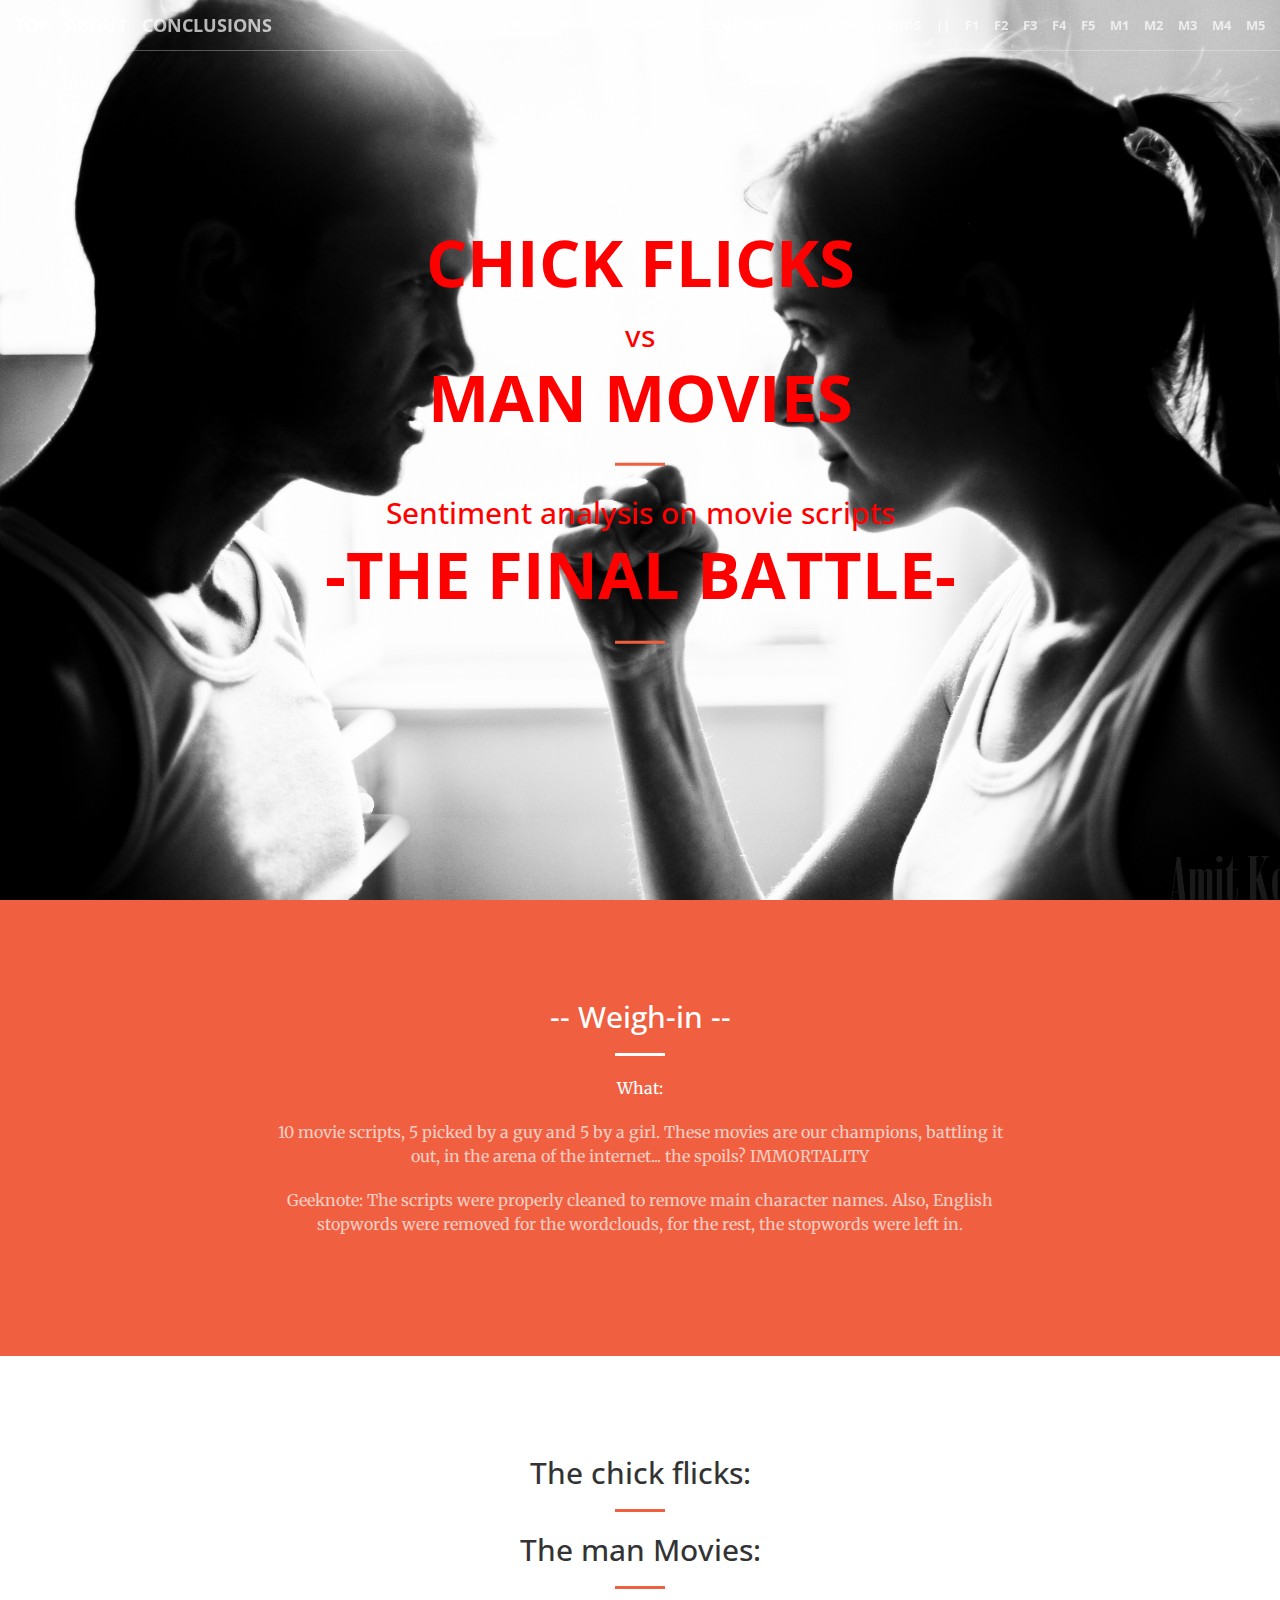
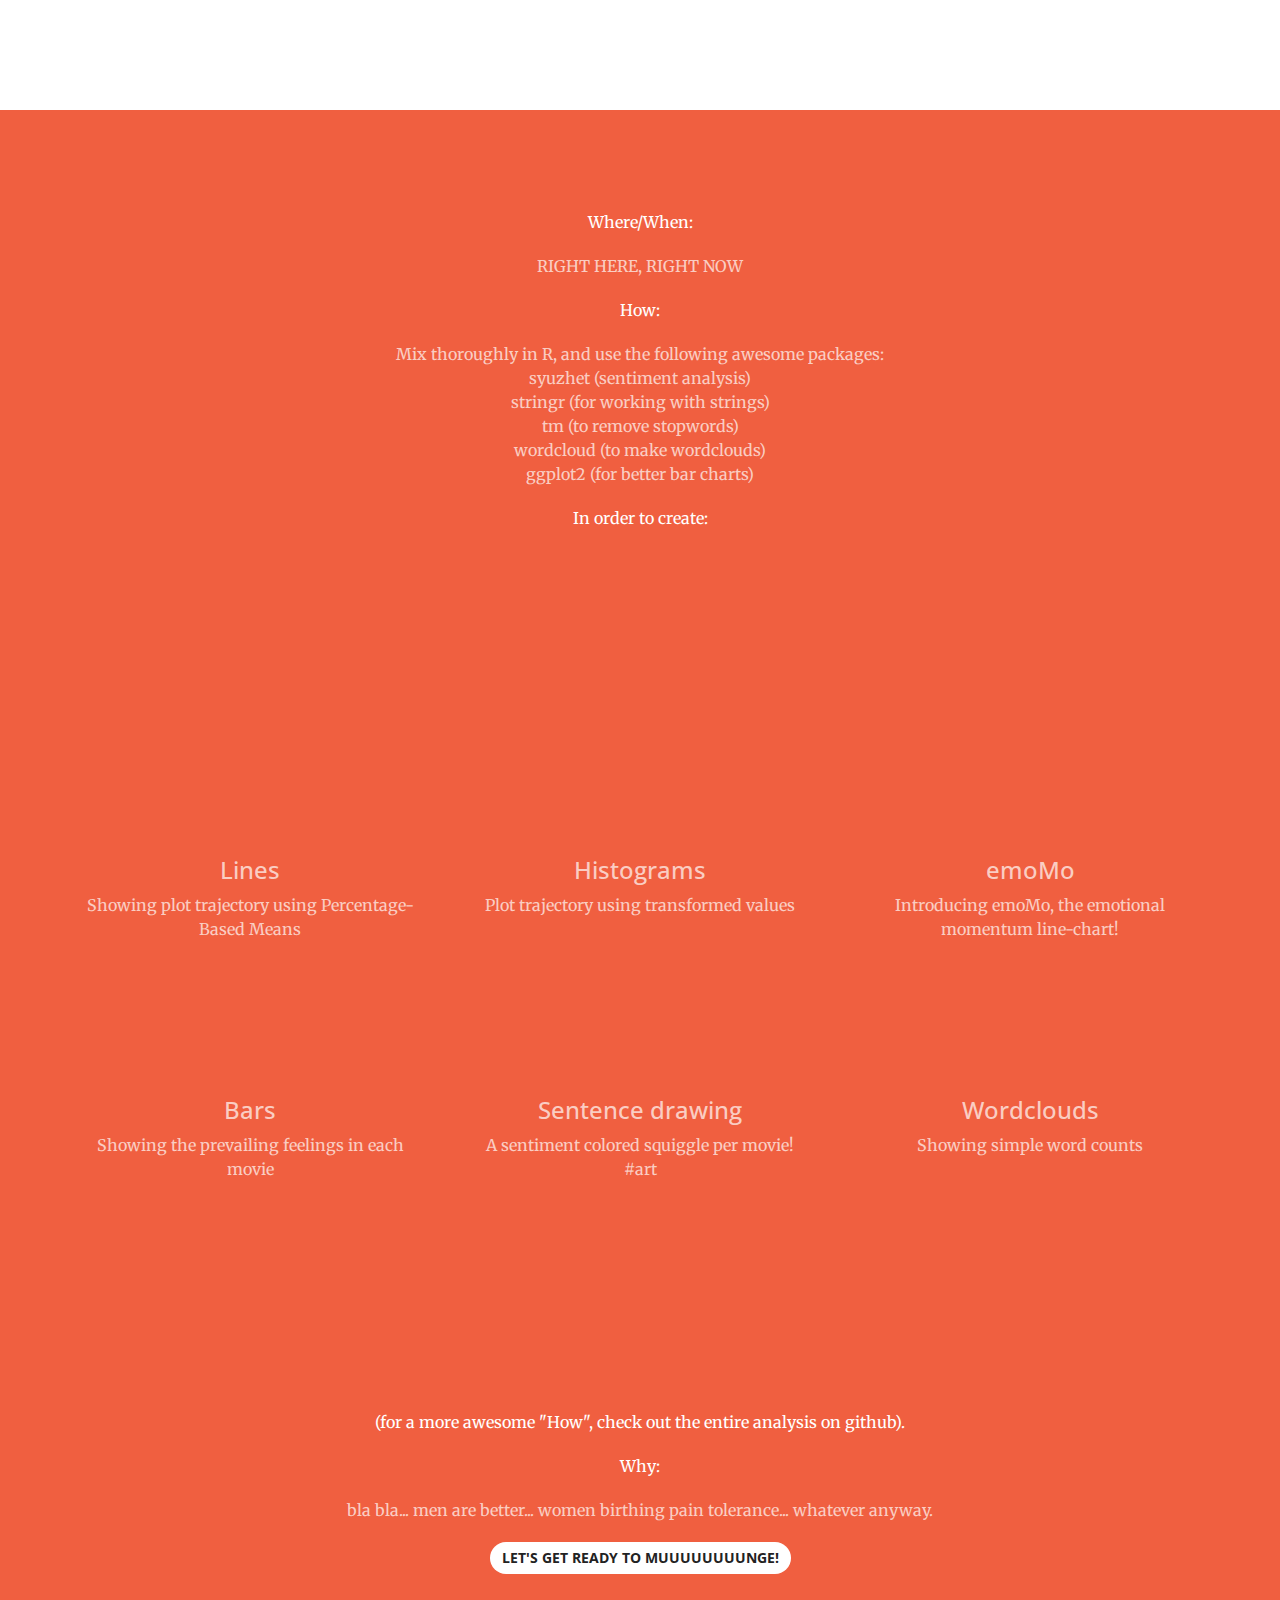
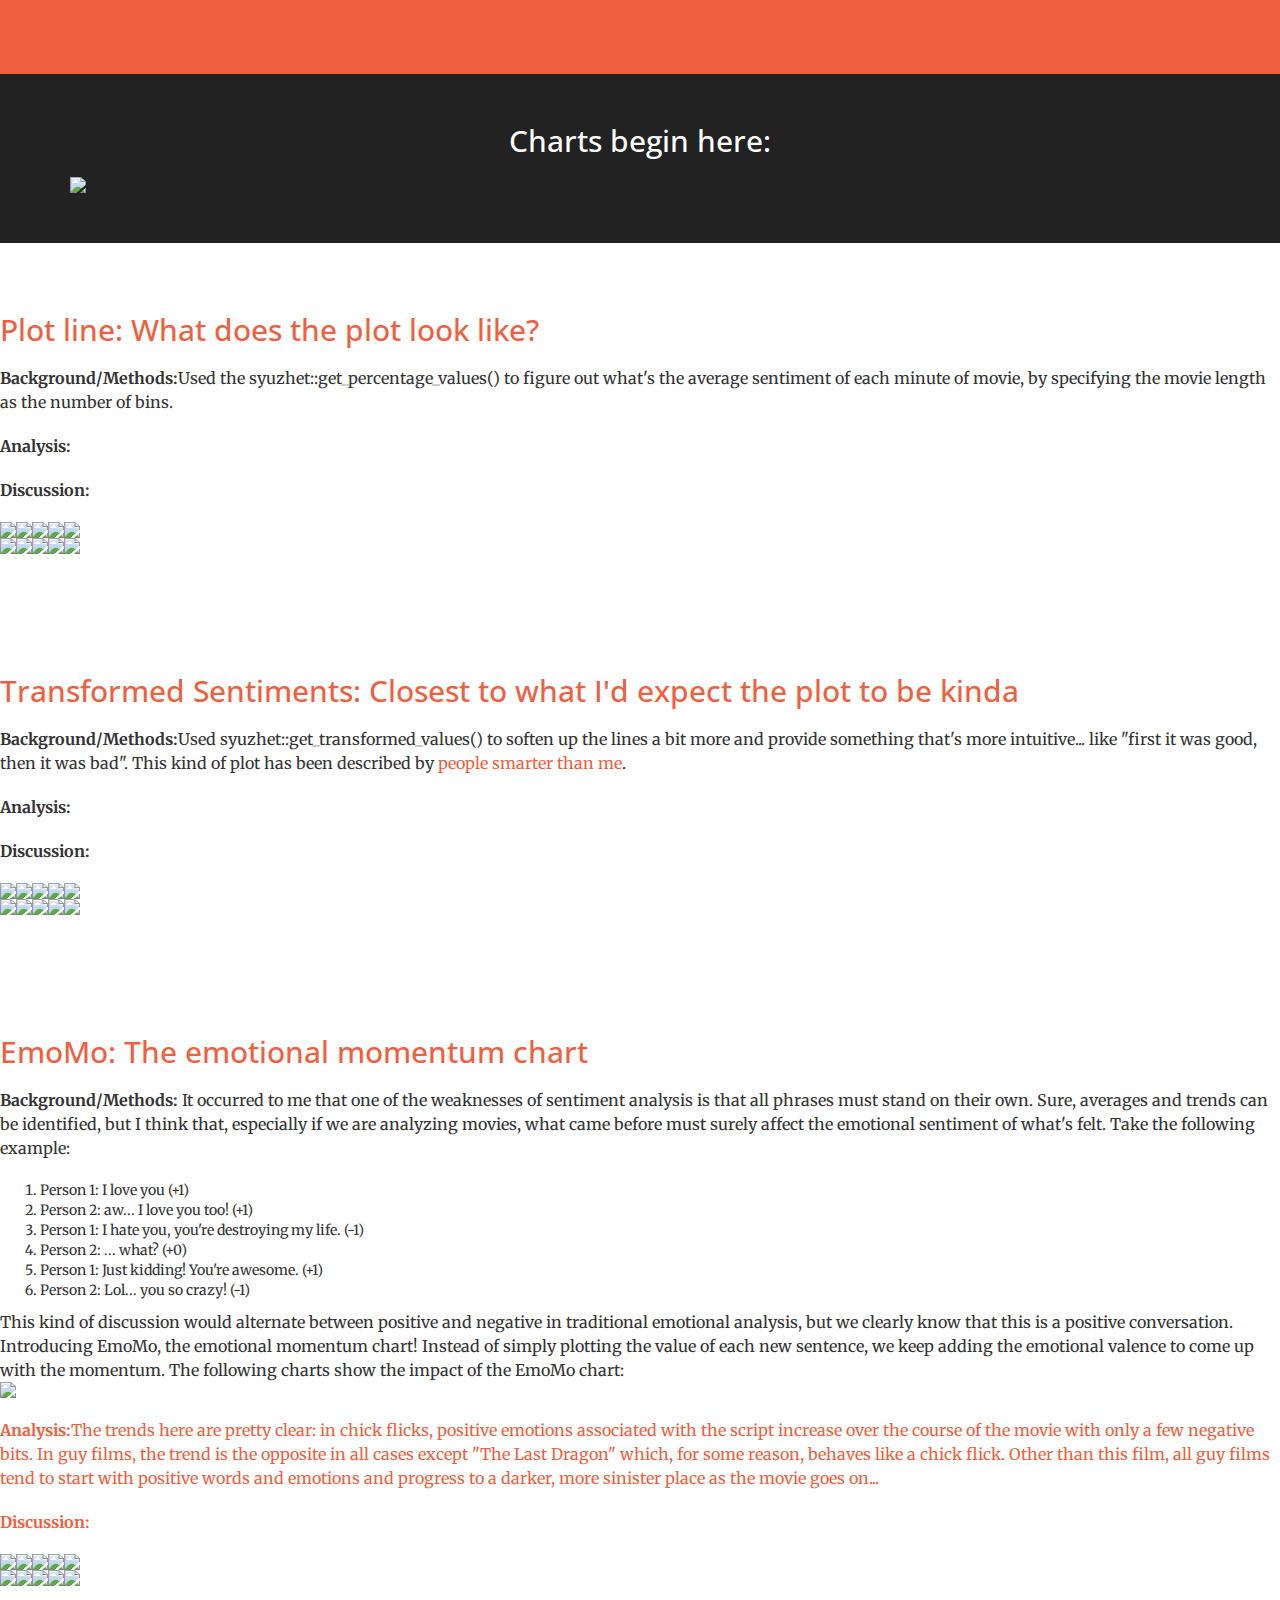
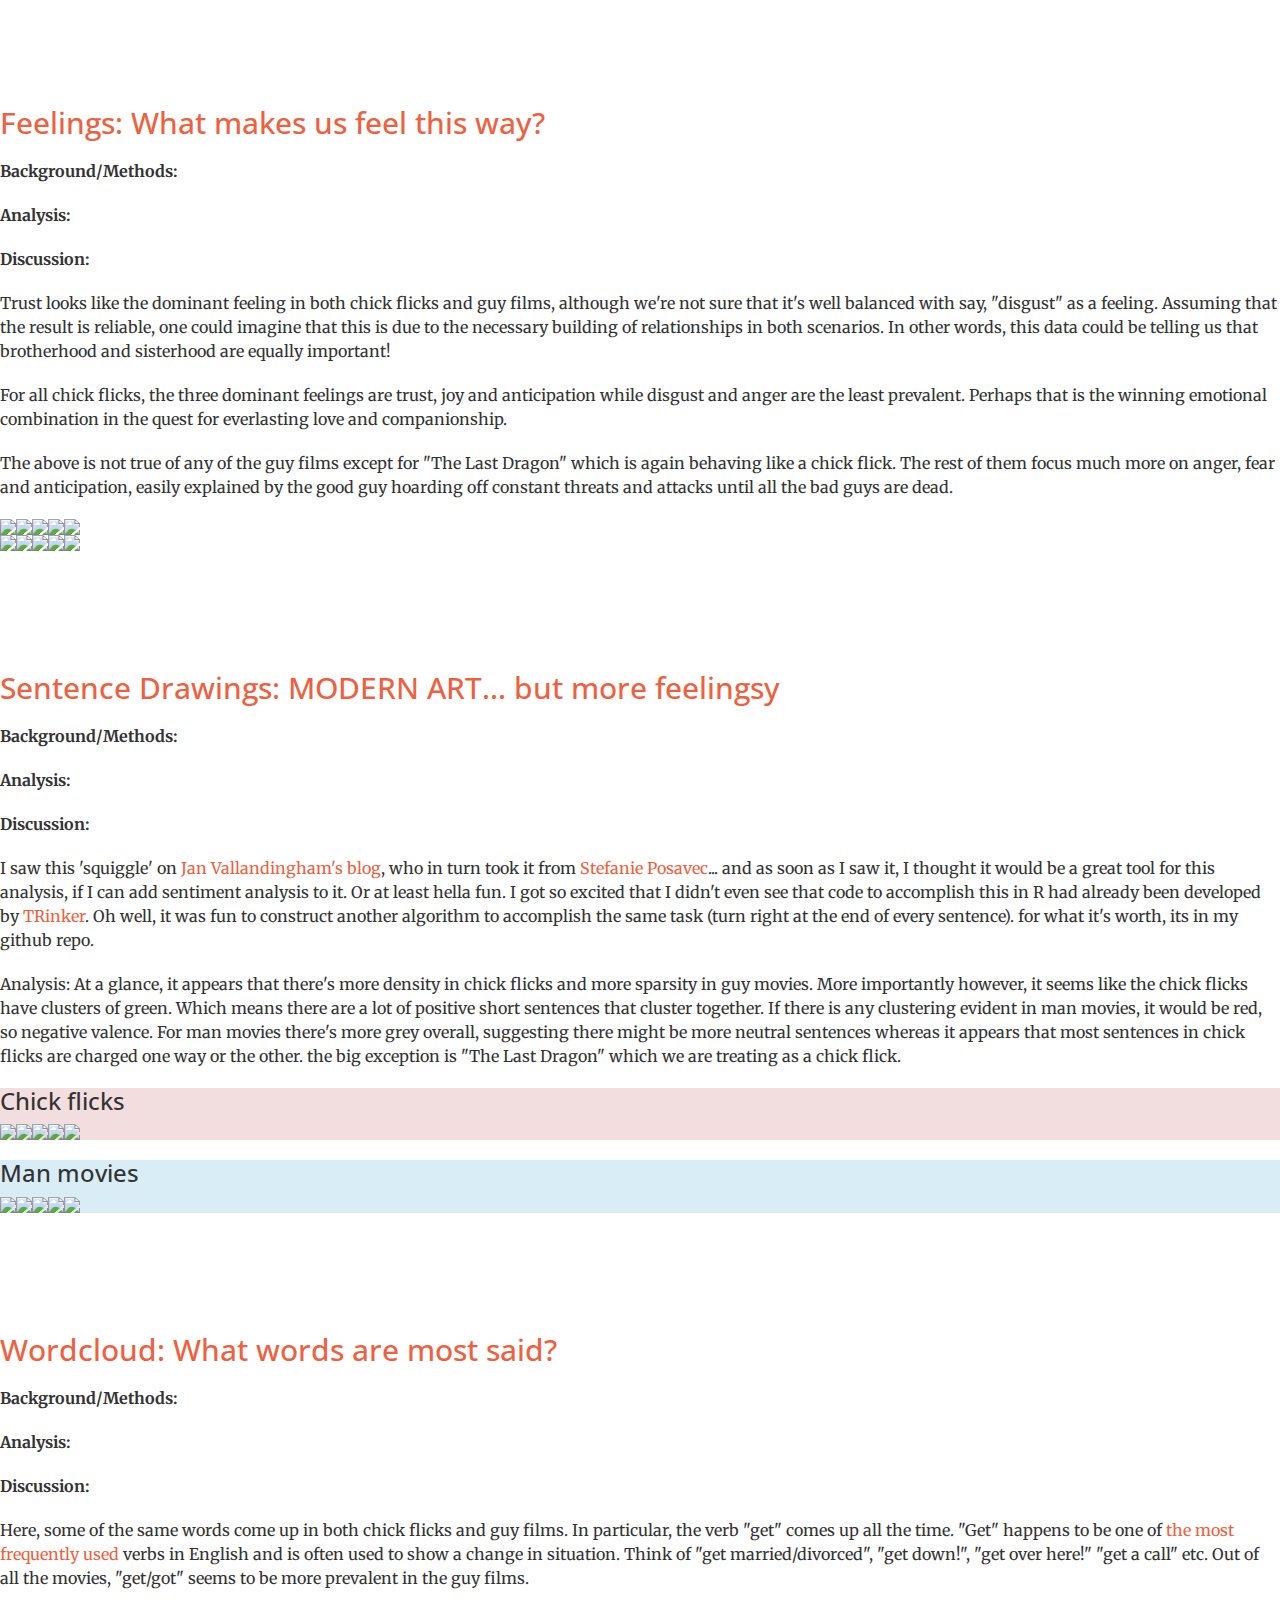
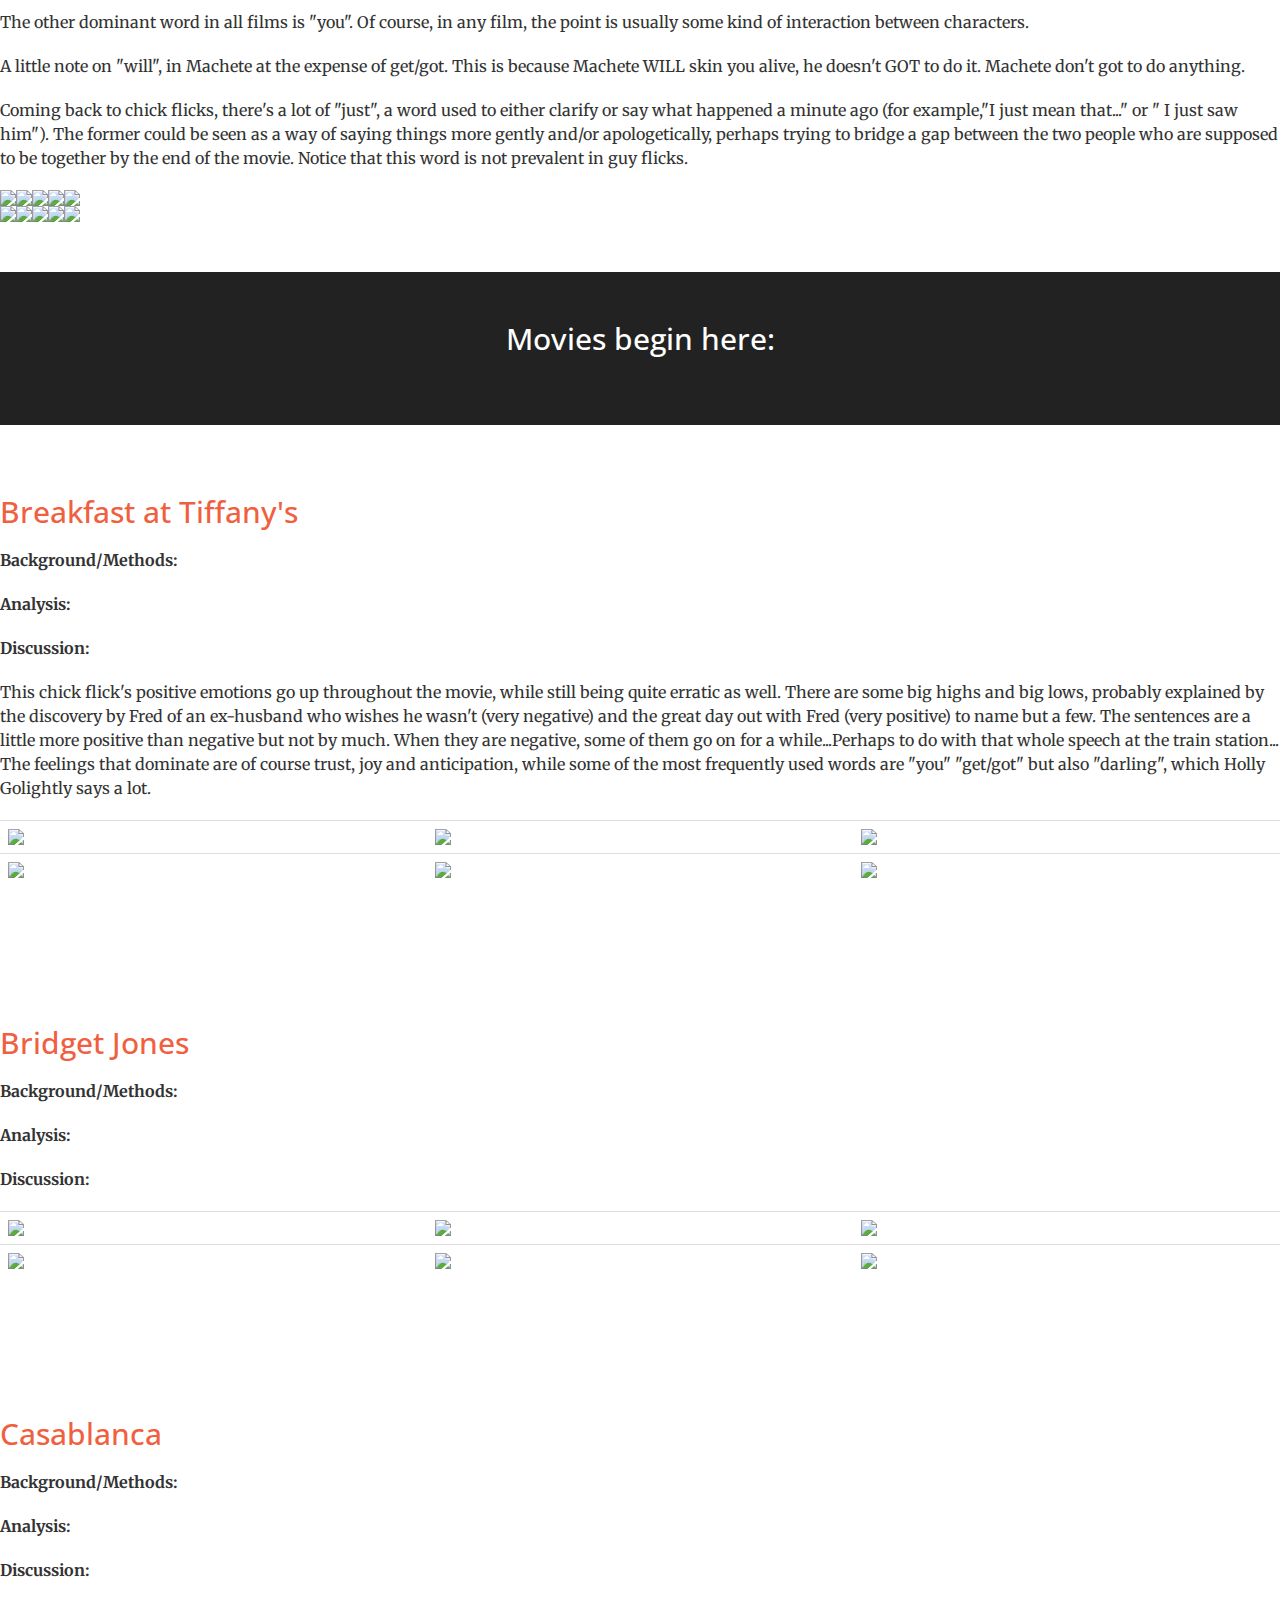
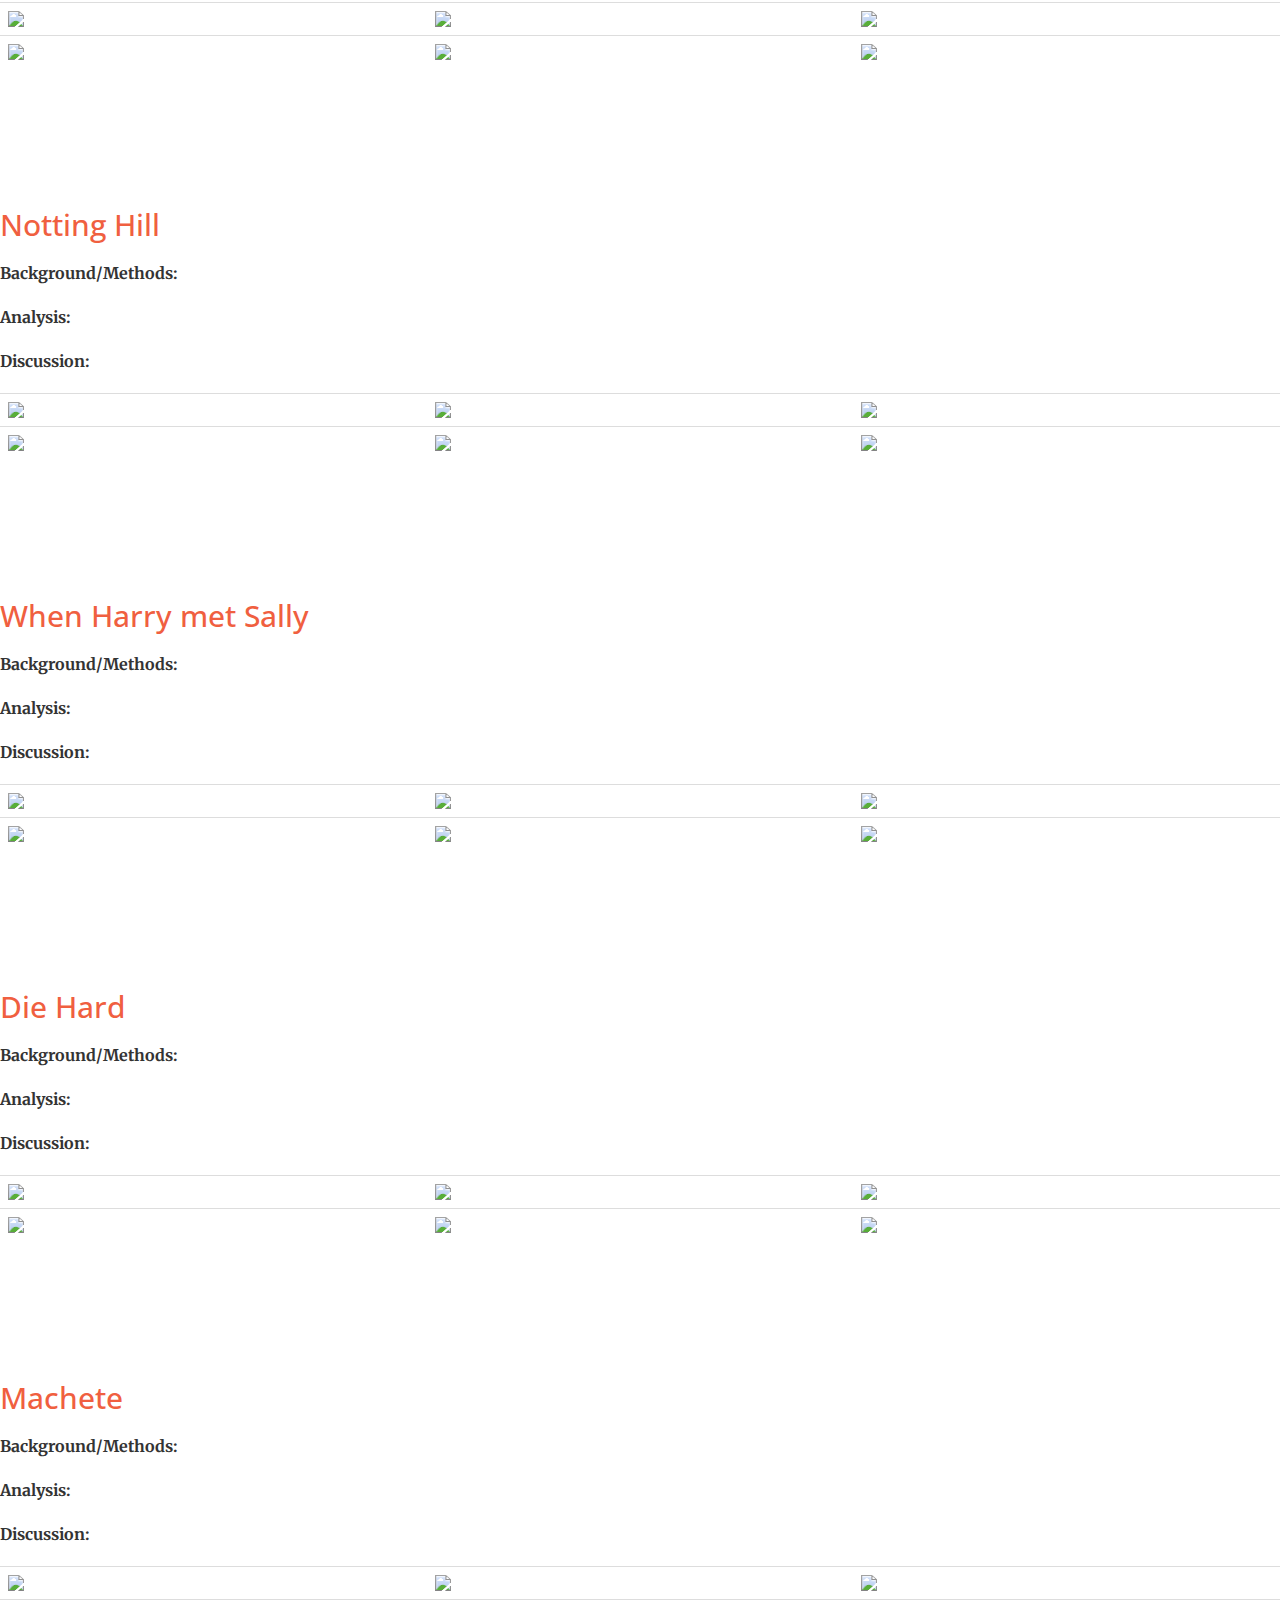
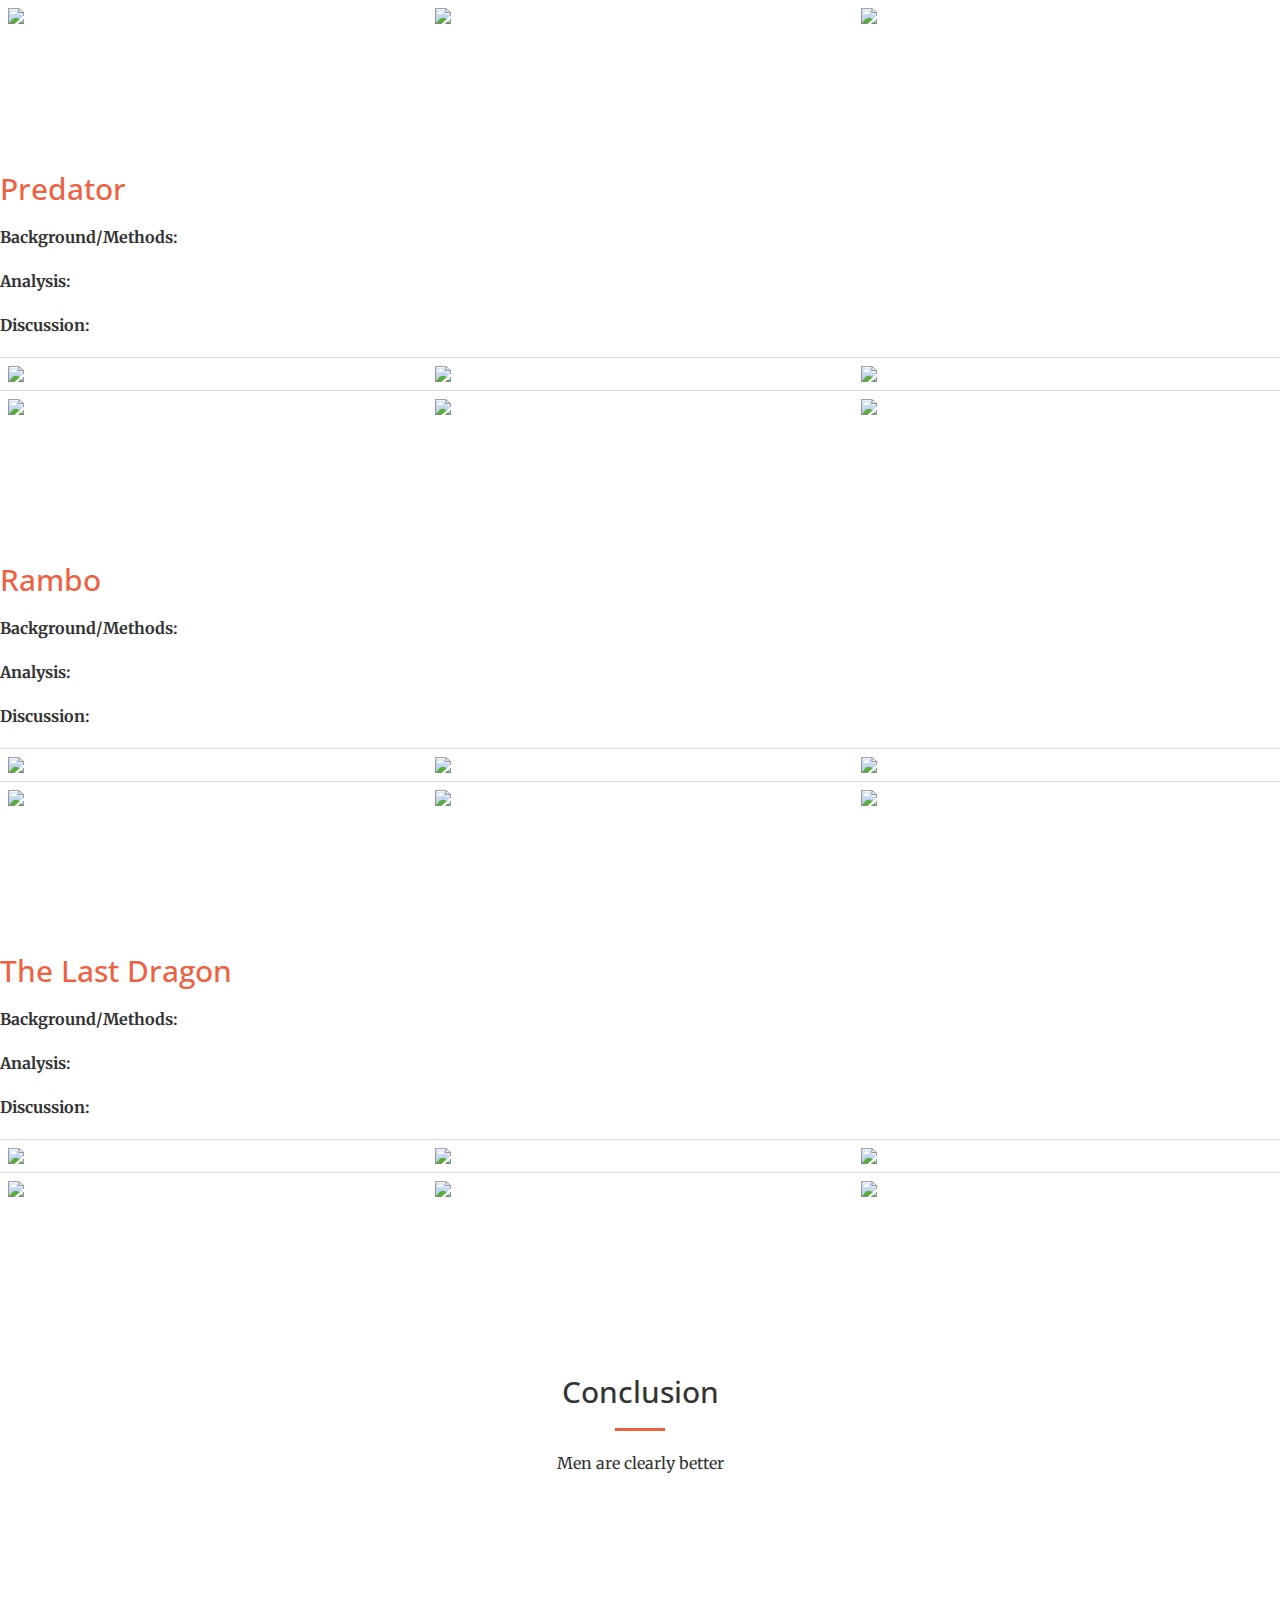
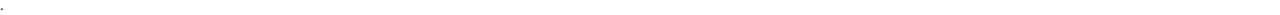
==== commit c8e798b9: "Screen Shot 2015-06-02 at 11.37.54 AM.png: Done" ====
--- a/web/index.html
+++ b/web/index.html
@@ -1,699 +1,1001 @@
 <!DOCTYPE html>
 <html lang="en">
 
-<head>
-
-    <meta charset="utf-8">
-    <meta http-equiv="X-UA-Compatible" content="IE=edge">
-    <meta name="viewport" content="width=device-width, initial-scale=1">
-    <meta name="description" content="">
-    <meta name="author" content="">
-
-    <title>Sentiment analysis on man/woman movie scripts</title>
-
-    <!-- Bootstrap Core CSS -->
-    <link rel="stylesheet" href="css/bootstrap.min.css" type="text/css">
-
-    <!-- Custom Fonts -->
-    <link href='http://fonts.googleapis.com/css?family=Open+Sans:300italic,400italic,600italic,700italic,800italic,400,300,600,700,800' rel='stylesheet' type='text/css'>
-    <link href='http://fonts.googleapis.com/css?family=Merriweather:400,300,300italic,400italic,700,700italic,900,900italic' rel='stylesheet' type='text/css'>
-    <link rel="stylesheet" href="font-awesome/css/font-awesome.min.css" type="text/css">
-
-    <!-- Plugin CSS -->
-    <link rel="stylesheet" href="css/animate.min.css" type="text/css">
-
-    <!-- Custom CSS -->
-    <link rel="stylesheet" href="css/creative.css" type="text/css">
-	
-    <!-- Bootstrap lightbox -->
-    <link rel="stylesheet" href="css/bootstrap-lightbox.css">
-    <link href="css/lightbox.css" rel="stylesheet" />
-    
-    <!-- Custom Css -->
-    <link rel="stylesheet" href="css/style.css" type="text/css">
-
-    <!-- HTML5 Shim and Respond.js IE8 support of HTML5 elements and media queries -->
-    <!-- WARNING: Respond.js doesn't work if you view the page via file:// -->
-    <!--[if lt IE 9]>
-        <script src="https://oss.maxcdn.com/libs/html5shiv/3.7.0/html5shiv.js"></script>
-        <script src="https://oss.maxcdn.com/libs/respond.js/1.4.2/respond.min.js"></script>
-    <![endif]-->
-
-</head>
-
-<body id="page-top">
-
-    <nav id="mainNav" class="navbar navbar-default navbar-fixed-top">
-        <div class="container-fluid">
-            <!-- Brand and toggle get grouped for better mobile display -->
-            <div class="navbar-header">
-                <button type="button" class="navbar-toggle collapsed" data-toggle="collapse" data-target="#bs-example-navbar-collapse-1">
-                    <span class="sr-only">Toggle navigation</span>
-                    <span class="icon-bar"></span>
-                    <span class="icon-bar"></span>
-                    <span class="icon-bar"></span>
-                </button>
-                <a class="navbar-brand page-scroll" href="#page-top">Top</a>
-				<a class="navbar-brand page-scroll" href="#about">About</a>
-				<a class="navbar-brand page-scroll" href="#conc">Conclusions</a>
+    <head>
+
+        <meta charset="utf-8">
+        <meta http-equiv="X-UA-Compatible" content="IE=edge">
+        <meta name="viewport" content="width=device-width, initial-scale=1">
+        <meta name="description" content="">
+        <meta name="author" content="">
+
+        <title>Sentiment analysis on man/woman movie scripts</title>
+
+        <!-- Bootstrap Core CSS -->
+        <link rel="stylesheet" href="css/bootstrap.min.css" type="text/css">
+
+        <!-- Custom Fonts -->
+        <link href='http://fonts.googleapis.com/css?family=Open+Sans:300italic,400italic,600italic,700italic,800italic,400,300,600,700,800' rel='stylesheet' type='text/css'>
+        <link href='http://fonts.googleapis.com/css?family=Merriweather:400,300,300italic,400italic,700,700italic,900,900italic' rel='stylesheet' type='text/css'>
+        <link rel="stylesheet" href="font-awesome/css/font-awesome.min.css" type="text/css">
+
+        <!-- Plugin CSS -->
+        <link rel="stylesheet" href="css/animate.min.css" type="text/css">
+
+        <!-- Custom CSS -->
+        <link rel="stylesheet" href="css/creative.css" type="text/css">
+
+        <!-- Bootstrap lightbox -->
+        <link rel="stylesheet" href="css/bootstrap-lightbox.css">
+        <link href="css/lightbox.css" rel="stylesheet" />
+
+        <!-- Custom Css -->
+        <link rel="stylesheet" href="css/style.css" type="text/css">
+
+        <!-- HTML5 Shim and Respond.js IE8 support of HTML5 elements and media queries -->
+        <!-- WARNING: Respond.js doesn't work if you view the page via file:// -->
+        <!--[if lt IE 9]>
+            <script src="https://oss.maxcdn.com/libs/html5shiv/3.7.0/html5shiv.js"></script>
+            <script src="https://oss.maxcdn.com/libs/respond.js/1.4.2/respond.min.js"></script>
+        <![endif]-->
+
+    </head>
+
+    <body id="page-top">
+
+        <nav id="mainNav" class="navbar navbar-default navbar-fixed-top">
+            <div class="container-fluid">
+                <!-- Brand and toggle get grouped for better mobile display -->
+                <div class="navbar-header">
+                    <button type="button" class="navbar-toggle collapsed" data-toggle="collapse" data-target="#bs-example-navbar-collapse-1">
+                        <span class="sr-only">Toggle navigation</span>
+                        <span class="icon-bar"></span>
+                        <span class="icon-bar"></span>
+                        <span class="icon-bar"></span>
+                    </button>
+                    <a class="navbar-brand page-scroll" href="#page-top">Top</a>
+                    <a class="navbar-brand page-scroll" href="#about">About</a>
+                    <a class="navbar-brand page-scroll" href="#conc">Conclusions</a>
+                </div>
+
+                <!-- Collect the nav links, forms, and other content for toggling -->
+                <div class="collapse navbar-collapse" id="bs-example-navbar-collapse-1">
+                    <ul class="nav navbar-nav navbar-right">
+                        <li><a class="navbar-brand page-scroll" href="#plot" >lines</a></li>
+                        <li><a class="navbar-brand page-scroll" href="#hist" >trans</a></li>
+                        <li><a class="navbar-brand page-scroll" href="#emoMo" >emoMo</a></li>
+                        <li><a class="navbar-brand page-scroll" href="#feel" >feelings</a></li>
+                        <li><a class="navbar-brand page-scroll" href="#sd" >sentArt</a></li>
+                        <li><a class="navbar-brand page-scroll" href="#wc" >wordclouds</a></li>
+                        <li><a class="navbar-brand page-scroll" href="#" >||</a></li>
+                        <li><a class="navbar-brand page-scroll" href="#f1" >f1</a></li>
+                        <li><a class="navbar-brand page-scroll" href="#f2" >f2</a></li>
+                        <li><a class="navbar-brand page-scroll" href="#f3" >f3</a></li>
+                        <li><a class="navbar-brand page-scroll" href="#f4" >f4</a></li>
+                        <li><a class="navbar-brand page-scroll" href="#f5" >f5</a></li>
+                        <li><a class="navbar-brand page-scroll" href="#m1" >m1</a></li>
+                        <li><a class="navbar-brand page-scroll" href="#m2" >m2</a></li>
+                        <li><a class="navbar-brand page-scroll" href="#m3" >m3</a></li>
+                        <li><a class="navbar-brand page-scroll" href="#m4" >m4</a></li>
+                        <li><a class="navbar-brand page-scroll" href="#m5" >m5</a></li>
+                    </ul>
+                </div>
+                <!-- /.navbar-collapse -->
             </div>
-
-            <!-- Collect the nav links, forms, and other content for toggling -->
-            <div class="collapse navbar-collapse" id="bs-example-navbar-collapse-1">
-                <ul class="nav navbar-nav navbar-right">
-                    <li><a class="navbar-brand page-scroll" href="#plot" >lines</a></li>
-					<li><a class="navbar-brand page-scroll" href="#hist" >trans</a></li>
-					<li><a class="navbar-brand page-scroll" href="#emoMo" >emoMo</a></li>
-					<li><a class="navbar-brand page-scroll" href="#feel" >feelings</a></li>
-					<li><a class="navbar-brand page-scroll" href="#sd" >sentArt</a></li>
-					<li><a class="navbar-brand page-scroll" href="#wc" >wordclouds</a></li>
-					<li><a class="navbar-brand page-scroll" href="#" >||</a></li>
-					<li><a class="navbar-brand page-scroll" href="#f1" >f1</a></li>
-					<li><a class="navbar-brand page-scroll" href="#f2" >f2</a></li>
-					<li><a class="navbar-brand page-scroll" href="#f3" >f3</a></li>
-					<li><a class="navbar-brand page-scroll" href="#f4" >f4</a></li>
-					<li><a class="navbar-brand page-scroll" href="#f5" >f5</a></li>
-					<li><a class="navbar-brand page-scroll" href="#m1" >m1</a></li>
-					<li><a class="navbar-brand page-scroll" href="#m2" >m2</a></li>
-					<li><a class="navbar-brand page-scroll" href="#m3" >m3</a></li>
-					<li><a class="navbar-brand page-scroll" href="#m4" >m4</a></li>
-					<li><a class="navbar-brand page-scroll" href="#m5" >m5</a></li>
-                </ul>
+            <!-- /.container-fluid -->
+        </nav>
+
+        <header>
+            <div class="header-content">
+                <div class="header-content-inner">
+                    <h1 style="color:red">Chick flicks</h1>
+                    <h2 style="color:red">vs</h2>
+                    <h1 style="color:red">Man movies</h1>
+                    <hr>
+                    <h2 style="color:red">Sentiment analysis on movie scripts</h2>				
+                    <h1 style="color:red">-the final battle-</h1>
+                    <hr>
+                </div>
             </div>
-            <!-- /.navbar-collapse -->
+        </header>
+
+        <section class="bg-primary" id="about">
+            <div class="container">
+                <div class="row">
+                    <div class="col-lg-8 col-lg-offset-2 text-center">
+                        <h2 class="section-heading">-- Weigh-in --</h2>
+                        <hr class="light">
+                        <p class="text-centered">What:</p>
+                        <p class="text-faded">10 movie scripts, 5 picked by a guy and 5 by a girl. These movies are our champions, battling it out, in the arena of the internet... the spoils? IMMORTALITY</p>	
+
+                        <p class="text-faded">Geeknote: The scripts were properly cleaned to remove main character names. Also, English stopwords were removed for the wordclouds, for the rest, the stopwords were left in. </p>
+                    </div>
+                </div>
+            </div>
+        </section>
+        <section id="moobies">
+            <div class="container">
+                <div class="row">
+                    <div class="col-lg-8 col-lg-offset-2 text-center">
+                        <h2 class="section-heading">The chick flicks:</h2>
+                        <hr class="primary">
+                    </div>
+                </div>
+
+                <div class="row no-gutter">
+                    <div class="col-lg-2 col-sm-6">
+                        <a href="#f1" class="portfolio-box">
+                            <img src="http://www.lshseaglesquill.com/wp-content/uploads/2015/01/Breakfast-at-Tiffanys-promo.jpg" class="img-responsive" alt="">
+                            <div class="portfolio-box-caption">
+                                <div class="portfolio-box-caption-content">
+                                    <div class="project-category text-faded">
+                                        Breakfast at Tiffanies
+                                    </div>
+                                </div>
+                            </div>
+                        </a>
+                    </div>
+                    <div class="col-lg-2 col-sm-6">
+                        <a href="#f2" class="portfolio-box">
+                            <img src="http://www.independent.co.uk/incoming/article8482292.ece/alternates/w620/pg-12-bridget-jones.jpg" class="img-responsive" alt="">
+                            <div class="portfolio-box-caption">
+                                <div class="portfolio-box-caption-content">
+                                    <div class="project-category text-faded">
+                                        Bridget Jones
+                                    </div>
+                                </div>
+                            </div>
+                        </a>
+                    </div>
+                    <div class="col-lg-2 col-sm-6">
+                        <a href="#f3" class="portfolio-box">
+                            <img src="http://scriptshadow.net/wp-content/uploads/2013/04/casablanca-17fga0m.jpg" class="img-responsive" alt="">
+                            <div class="portfolio-box-caption">
+                                <div class="portfolio-box-caption-content">
+                                    <div class="project-category text-faded">
+                                        Casablanca
+                                    </div>
+                                </div>
+                            </div>
+                        </a>
+                    </div>
+                    <div class="col-lg-2 col-sm-6">
+                        <a href="#f4" class="portfolio-box">
+                            <img src="http://cps-static.rovicorp.com/3/JPG_400/MI0000/220/MI0000220153.jpg" class="img-responsive" alt="">
+                            <div class="portfolio-box-caption">
+                                <div class="portfolio-box-caption-content">
+                                    <div class="project-category text-faded">
+                                        Notting Hill
+                                    </div>
+                                </div>
+                            </div>
+                        </a>
+                    </div>
+                    <div class="col-lg-2 col-sm-6">
+                        <a href="#f5" class="portfolio-box">
+                            <img src="https://scstylecaster.files.wordpress.com/2013/11/when-harry-met-sally-when-harry-met-sally-2681185-1600-900.jpg" class="img-responsive" alt="">
+                            <div class="portfolio-box-caption">
+                                <div class="portfolio-box-caption-content">
+                                    <div class="project-category text-faded">
+                                        When Harry met Sally
+                                    </div>
+                                </div>
+                            </div>
+                        </a>
+                    </div>
+                </div>
+                <div class="row">
+                    <div class="col-lg-8 col-lg-offset-2 text-center">
+                        <h2 class="section-heading">The man Movies:</h2>
+                        <hr class="primary">
+                    </div>
+                </div>
+                <div class="row no-gutter">
+                    <div class="col-lg-2 col-sm-6">
+                        <a href="#m1" class="portfolio-box">
+                            <img src="https://vlizz.files.wordpress.com/2013/02/john-mcclane-die-hard.jpg" class="img-responsive" alt="">
+                            <div class="portfolio-box-caption">
+                                <div class="portfolio-box-caption-content">
+                                    <div class="project-category text-faded">
+                                        Die Hard
+                                    </div>
+                                </div>
+                            </div>
+                        </a>
+                    </div>
+                    <div class="col-lg-2 col-sm-6">
+                        <a href="#m2" class="portfolio-box">
+                            <img src="http://fc08.deviantart.net/fs70/i/2010/194/5/1/Machete_2010_by_HanKai.jpg" class="img-responsive" alt="">
+                            <div class="portfolio-box-caption">
+                                <div class="portfolio-box-caption-content">
+                                    <div class="project-category text-faded">
+                                        Machete
+                                    </div>
+                                </div>
+                            </div>
+                        </a>
+                    </div>
+                    <div class="col-lg-2 col-sm-6">
+                        <a href="#m3" class="portfolio-box">
+                            <img src="http://cdn.screenrant.com/wp-content/uploads/Predator-Reboot-Shane-Black.jpg" class="img-responsive" alt="">
+                            <div class="portfolio-box-caption">
+                                <div class="portfolio-box-caption-content">
+                                    <div class="project-category text-faded">
+                                        Predator
+                                    </div>
+                                </div>
+                            </div>
+                        </a>
+                    </div>
+                    <div class="col-lg-2 col-sm-6">
+                        <a href="#m4" class="portfolio-box">
+                            <img src="http://s3.amazonaws.com/rapgenius/filepicker%2FfzUHMPVoSMmUSmQA2Qly_rambo.jpg" class="img-responsive" alt="">
+                            <div class="portfolio-box-caption">
+                                <div class="portfolio-box-caption-content">
+                                    <div class="project-category text-faded">
+                                        Rambo
+                                    </div>
+                                </div>
+                            </div>
+                        </a>
+                    </div>
+                    <div class="col-lg-1 col-sm-6">
+                        <a href="#m5" class="portfolio-box">
+                            <img src="http://api.ning.com/files/Lq-MVtloOMDudAQtzHsd5gav7GKk44fbJ-slyYyd3WfwBJmjrcA-rcCpxm03EGjExRg4Lr-9MmeOwju6epPotwnhp2WCgLxN/TheLastDragonFrontCover.jpg" class="img-responsive" alt="">
+                            <div class="portfolio-box-caption">
+                                <div class="portfolio-box-caption-content">
+                                    <div class="project-category text-faded">
+                                        The last dragon
+                                    </div>
+                                </div>
+                            </div>
+                        </a>
+                    </div>
+                </div>
+            </div>
+        </section>
+        <section class="bg-primary">
+            <div class="container">
+                <div class="row">
+                    <div class="col-lg-8 col-lg-offset-2 text-center">
+                        <p class="text-centered">Where/When:</p>
+                        <p class="text-faded">RIGHT HERE, RIGHT NOW</p>
+
+                        <p class="text-centered">How:</p>
+                        <p class="text-faded">Mix thoroughly in R, and use the following awesome packages:<br/>
+                            syuzhet (sentiment analysis)<br/>
+                            stringr (for working with strings)<br/>
+                            tm (to remove stopwords)<br/>
+                            wordcloud (to make wordclouds)<br/>
+                            ggplot2 (for better bar charts)</p>
+                        <p>In order to create:</p>
+                    </div>
+                </div>
+            </div>
+        </section>
+        <section class="bg-primary">
+            <div class="container">
+                <div class="row">
+                    <div class="col-lg-4 col-md-6 text-center block-menu">
+                        <a class="navbar-brand page-scroll item" href="#plot">
+                            <i class="fa fa-4x fa-line-chart wow bounceIn text-faded" data-wow-delay=".1s"></i>
+                            <h3 class="text-faded">Lines</h3>
+                            <p class="text-faded">Showing plot trajectory using Percentage-Based Means</p>
+                        </a>
+
+                    </div>
+                    <div class="col-lg-4 col-md-6 text-center block-menu">
+                        <a class="navbar-brand page-scroll item" href="#hist">
+                            <i class="fa fa-4x fa-bar-chart wow bounceIn text-faded" data-wow-delay=".2s"></i>
+                            <h3 class="text-faded">Histograms</h3>
+                            <p class="text-faded">Plot trajectory using transformed values</p>
+                        </a>					
+                    </div>
+                    <div class="col-lg-4 col-md-6 text-center block-menu">					
+                        <a class="navbar-brand page-scroll item" href="#emoMo">
+                            <i class="fa fa-4x fa-heart wow bounceIn text-faded" data-wow-delay=".3s"></i>
+                            <h3 class="text-faded">emoMo</h3>
+                            <p class="text-faded">Introducing emoMo, the emotional momentum line-chart!</p>
+                        </a>					
+                    </div>
+                </div>
+                <br>
+                <div class="row">	
+                    <div class="col-lg-4 col-md-6 text-center block-menu">
+                        <a class="navbar-brand page-scroll item" href="#feel">
+                            <i class="fa fa-4x fa-sliders wow bounceIn text-faded" data-wow-delay=".4s"></i>
+                            <h3 class="text-faded">Bars</h3>
+                            <p class="text-faded">Showing the prevailing feelings in each movie</p>
+                        </a>
+                    </div>
+                    <div class="col-lg-4 col-md-6 text-center block-menu">
+                        <a class="navbar-brand page-scroll item" href="#sd">
+                            <i class="fa fa-4x fa-life-ring wow bounceIn text-faded" data-wow-delay=".5s"></i>
+                            <h3 class="text-faded">Sentence drawing</h3>
+                            <p class="text-faded">A sentiment colored squiggle per movie! #art</p>
+                        </a>
+                    </div>
+                    <div class="col-lg-4 col-md-6 text-center block-menu">
+                        <a class="navbar-brand page-scroll item" href="#wc">
+                            <i class="fa fa-4x fa-cloud wow bounceIn text-faded" data-wow-delay=".6s"></i>
+                            <h3 class="text-faded">Wordclouds</h3>
+                            <p class="text-faded"> Showing simple word counts </p>
+                        </a>
+                    </div>
+                </div>
+            </div>
+        </section>
+        <section class="bg-primary">
+            <div class="container">
+                <div class="row">
+                    <div class="col-lg-8 col-lg-offset-2 text-center">
+                        <p>(for a more awesome "How", check out the entire analysis on github).</p>
+
+                        <p class="text-centered">Why:</p>
+                        <p class="text-faded">bla bla... men are better... women birthing pain tolerance... whatever anyway.</p>
+
+                        <a href="#Analyses" class="btn btn-default">Let's get ready to muuuuuuuunge!</a>
+                    </div>
+                </div>
+            </div>
+        </section>
+
+
+
+
+
+        <aside class="bg-dark">
+            <div id="Charts" class="container text-center">
+                <div class="call-to-action text-center">
+                    <h2>Charts begin here:</h2>
+                    <a data-lightbox="Movie pace.png" href="./Output/Movie pace.png" data-title="./Output/Movie pace.png"/>
+                    <img src="./Output/Movie pace.png" class="img-responsive" /></a>
+                </div>
+            </div>
+        </aside>
+
+        <aside>
+            <h2><a id="plot">Plot line: What does the plot look like?</a></h2>
+            <p class="bg-light">
+            <p>  <b>Background/Methods:</b>Used the syuzhet::get_percentage_values() to figure out what's the average sentiment of each minute of movie, by specifying the movie length as the number of bins. </p>
+            <p><b>Analysis:</b></p>
+            <p><b>Discussion:</b></p>
+        </p>
+        <table>
+            <tr><td><a data-lightbox="Breakfast at Tiffanys-perc.png" href="./Output/Breakfast at Tiffanys-perc.png" data-title="./Output/Breakfast at Tiffanys-perc.png"/><img src="./Output/Breakfast at Tiffanys-perc.png" class="img-responsive"/></a>
+                </td><td><a data-lightbox="Bridget Jones-perc.png" href="./Output/Bridget Jones-perc.png" data-title="Bridget Jones-perc.png"><img src="./Output/Bridget Jones-perc.png" class="img-responsive"/></a>
+                </td><td><a data-lightbox="casablanca-perc.png" href="./Output/casablanca-perc.png" data-title="casablanca-perc.png"><img src="./Output/casablanca-perc.png" class="img-responsive"/></a>
+                </td><td><a data-lightbox="Notting Hill-perc.png" href="./Output/Notting Hill-perc.png" data-title="Notting Hill-perc.png"><img src="./Output/Notting Hill-perc.png" class="img-responsive"/></a>
+                </td><td><a data-lightbox="When Harry met sally-perc.png" href="./Output/When Harry met sally-perc.png" data-title="When Harry met sally-perc.png"><img src="./Output/When Harry met sally-perc.png" class="img-responsive"/></a>
+                </td>
+            </tr>
+            <tr><td><a data-lightbox="Die Hard-perc.png" href="./Output/Die Hard-perc.png" data-title="Die Hard-perc.png"><img src="./Output/Die Hard-perc.png" class="img-responsive"/></a>
+                </td><td><a data-lightbox="Machete-perc.png" href="./Output/Machete-perc.png" data-title="Machete-perc.png"><img src="./Output/Machete-perc.png" class="img-responsive"/></a>
+                </td><td><a data-lightbox="Predator-perc.png" href="./Output/Predator-perc.png" data-title="Predator-perc.png"><img src="./Output/Predator-perc.png" class="img-responsive"/></a>
+                </td><td><a data-lightbox="Rambo-perc.png" href="./Output/Rambo-perc.png" data-title="Rambo-perc.png"><img src="./Output/Rambo-perc.png" class="img-responsive"/></a>
+                </td><td><a data-lightbox="The last dragon-perc.png" href="./Output/The last dragon-perc.png" data-title="The last dragon-perc.png"><img src="./Output/The last dragon-perc.png" class="img-responsive"/></a></td>
+            </tr>
+        </table>
+    </aside>
+
+    <aside>
+        <h2><a id="hist">Transformed Sentiments: Closest to what I'd expect the plot to be kinda</a></h2>
+        <p class="bg-light">
+        <p><b>Background/Methods:</b>Used syuzhet::get_transformed_values() to soften up the lines a bit more and provide something that's more intuitive... like "first it was good, then it was bad". This kind of plot has been described by<a href="https://www.youtube.com/watch?v=oP3c1h8v2ZQ"> people smarter than me</a>.</p>
+        <p><b>Analysis:</b></p>
+        <p><b>Discussion:</b></p>
+    </p>
+    <table><tr><td><a data-lightbox="Breakfast at Tiffanys-tran.png" href="./Output/Breakfast at Tiffanys-tran.png"/ "./Output/Breakfast at Tiffanys-tran.png"/><img src="./Output/Breakfast at Tiffanys-tran.png"/ class="img-responsive"/></a>
+            </td><td><a data-lightbox="Bridget Jones-tran.png" href="./Output/Bridget Jones-tran.png" data-title="Bridget Jones-tran.png"/><img src="./Output/Bridget Jones-tran.png"/ class="img-responsive"/></a>
+            </td><td><a data-lightbox="casablanca-tran.png" href="./Output/casablanca-tran.png" data-title="casablanca-tran.png"/><img src="./Output/casablanca-tran.png"/ class="img-responsive"/></a>
+            </td><td><a data-lightbox="Notting Hill-tran.png" href="./Output/Notting Hill-tran.png" data-title="Notting Hill-tran.png"/><img src="./Output/Notting Hill-tran.png"/ class="img-responsive"/></a>
+            </td><td><a data-lightbox="When Harry met sally-tran.png" href="./Output/When Harry met sally-tran.png" data-title="When Harry met sally-tran.png"/><img src="./Output/When Harry met sally-tran.png"/ class="img-responsive"/></a>
+            </td></tr><tr><td><a data-lightbox="Die Hard-tran.png" href="./Output/Die Hard-tran.png" data-title="Die Hard-tran.png"/><img src="./Output/Die Hard-tran.png"/ class="img-responsive"/></a>
+            </td><td><a data-lightbox="Machete-tran.png" href="./Output/Machete-tran.png" data-title="Machete-tran.png"/><img src="./Output/Machete-tran.png"/ class="img-responsive"/></a>
+            </td><td><a data-lightbox="Predator-tran.png" href="./Output/Predator-tran.png" data-title="Predator-tran.png"/><img src="./Output/Predator-tran.png"/ class="img-responsive"/></a>
+            </td><td><a data-lightbox="Rambo-tran.png" href="./Output/Rambo-tran.png" data-title="Rambo-tran.png"/><img src="./Output/Rambo-tran.png"/ class="img-responsive"/></a>
+            </td><td><a data-lightbox="The last dragon-tran.png" href="./Output/The last dragon-tran.png" data-title="The last dragon-tran.png"/><img src="./Output/The last dragon-tran.png"/ class="img-responsive"/></a></td></tr></table>
+</aside>
+
+<aside>
+    <h2><a id="emoMo">EmoMo: The emotional momentum chart</a></h2>
+    <p class="bg-light">
+    <p><b>Background/Methods:</b> It occurred to me that one of the weaknesses of sentiment analysis is that all phrases must stand on their own. Sure, averages and trends can be identified, but I think that, especially if we are analyzing movies, what came before must surely affect the emotional sentiment of what's felt. Take the following example:</p>
+    <ol>
+        <li>Person 1: I love you (+1)
+        <li>Person 2: aw... I love you too! (+1)
+        <li>Person 1: I hate you, you're destroying my life. (-1)
+        <li>Person 2: ... what? (+0)
+        <li>Person 1: Just kidding! You're awesome. (+1)
+        <li>Person 2: Lol... you so crazy! (-1)
+    </ol>
+    <p> This kind of discussion would alternate between positive and negative in traditional emotional analysis, but we clearly know that this is a positive conversation. Introducing EmoMo, the emotional momentum chart! Instead of simply plotting the value of each new sentence, we keep adding the emotional valence to come up with the momentum. The following charts show the impact of the EmoMo chart:<a data-lightbox="EmoMo ex" href="./Output/emoMo example.png" data-title="EmoMo ex"/><img src="./Output/emoMo example.png"/ class="img-responsive"/></p>
+
+    <p><b>Analysis:</b>The trends here are pretty clear: in chick flicks, positive emotions associated with the script increase over the course of the movie with only a few negative bits. In guy films, the trend is the opposite in all cases except "The Last Dragon" which, for some reason, behaves like a chick flick. Other than this film, all guy films tend to start with positive words and emotions and progress to a darker, more sinister place as the movie goes on...</p>
+    <p><b>Discussion:</b></p>
+</p>
+<table><tr><td><a data-lightbox="Breakfast at Tiffanys-emoMo.png" href="./Output/Breakfast at Tiffanys-emoMo.png" data-title="Breakfast at Tiffanys-emoMo.png"/><img src="./Output/Breakfast at Tiffanys-emoMo.png"/ class="img-responsive"/></a>
+        </td><td><a data-lightbox="Bridget Jones-emoMo.png" href="./Output/Bridget Jones-emoMo.png" data-title="Bridget Jones-emoMo.png"/><img src="./Output/Bridget Jones-emoMo.png"/ class="img-responsive"/></a>
+        </td><td><a data-lightbox="casablanca-emoMo.png" href="./Output/casablanca-emoMo.png" data-title="casablanca-emoMo.png"/><img src="./Output/casablanca-emoMo.png"/ class="img-responsive"/></a>
+        </td><td><a data-lightbox="Notting Hill-emoMo.png" href="./Output/Notting Hill-emoMo.png" data-title="Notting Hill-emoMo.png"/><img src="./Output/Notting Hill-emoMo.png"/ class="img-responsive"/></a>
+        </td><td><a data-lightbox="When Harry met sally-emoMo.png" href="./Output/When Harry met sally-emoMo.png" data-title="When Harry met sally-emoMo.png"/><img src="./Output/When Harry met sally-emoMo.png"/ class="img-responsive"/></a>
+        </td></tr><tr><td><a data-lightbox="Die Hard-emoMo.png" href="./Output/Die Hard-emoMo.png" data-title="Die Hard-emoMo.png"/><img src="./Output/Die Hard-emoMo.png"/ class="img-responsive"/></a>
+        </td><td><a data-lightbox="Machete-emoMo.png" href="./Output/Machete-emoMo.png" data-title="Machete-emoMo.png"/><img src="./Output/Machete-emoMo.png"/ class="img-responsive"/></a>
+        </td><td><a data-lightbox="Predator-emoMo.png" href="./Output/Predator-emoMo.png" data-title="Predator-emoMo.png"/><img src="./Output/Predator-emoMo.png"/ class="img-responsive"/></a>
+        </td><td><a data-lightbox="Rambo-emoMo.png" href="./Output/Rambo-emoMo.png" data-title="Rambo-emoMo.png"/><img src="./Output/Rambo-emoMo.png"/ class="img-responsive"/></a>
+        </td><td><a data-lightbox="The last dragon-emoMo.png" href="./Output/The last dragon-emoMo.png" data-title="The last dragon-emoMo.png"/><img src="./Output/The last dragon-emoMo.png"/ class="img-responsive"/></a></td></tr></table>
+</aside>
+
+<aside>
+    <h2><a id="feel">Feelings: What makes us feel this way?</a></h2>
+    <p class="bg-light">
+    <p><b>Background/Methods:</b></p>
+    <p><b>Analysis:</b></p>
+    <p><b>Discussion:</b></p>
+    <p>  Trust looks like the dominant feeling in both chick flicks and guy films, although we're not sure that it's well balanced with say, "disgust" as a feeling. Assuming that the result is reliable, one could imagine that this is due to the necessary building of relationships in both scenarios. In other words, this data could be telling us that brotherhood and sisterhood are equally important! </p>
+
+    <p> For all chick flicks, the three dominant feelings are trust, joy and anticipation while disgust and anger are the least prevalent. Perhaps that is the  winning emotional combination in the quest for everlasting love and companionship. </p>
+
+    <p>The above is not true of any of the guy films except for "The Last Dragon" which is again behaving like a chick flick. The rest of them focus much more on anger, fear and anticipation, easily explained by the good guy hoarding off constant threats and attacks until all the bad guys are dead.
+    </p>
+</p>
+<table><tr><td><a data-lightbox="Breakfast at Tiffanys-feelings.png" href="./Output/Breakfast at Tiffanys-feelings.png" data-title="Breakfast at Tiffanys-feelings.png"/><img src="./Output/Breakfast at Tiffanys-feelings.png"/ class="img-responsive"/></a>
+        </td><td><a data-lightbox="Bridget Jones-feelings.png" href="./Output/Bridget Jones-feelings.png" data-title="Bridget Jones-feelings.png"/><img src="./Output/Bridget Jones-feelings.png"/ class="img-responsive"/></a>
+        </td><td><a data-lightbox="casablanca-feelings.png" href="./Output/casablanca-feelings.png" data-title="casablanca-feelings.png"/><img src="./Output/casablanca-feelings.png"/ class="img-responsive"/></a>
+        </td><td><a data-lightbox="Notting Hill-feelings.png" href="./Output/Notting Hill-feelings.png" data-title="Notting Hill-feelings.png"/><img src="./Output/Notting Hill-feelings.png"/ class="img-responsive"/></a>
+        </td><td><a data-lightbox="When Harry met sally-feelings.png" href="./Output/When Harry met sally-feelings.png" data-title="When Harry met sally-feelings.png"/><img src="./Output/When Harry met sally-feelings.png"/ class="img-responsive"/></a>
+        </td></tr><tr><td><a data-lightbox="Die Hard-feelings.png" href="./Output/Die Hard-feelings.png" data-title="Die Hard-feelings.png"/><img src="./Output/Die Hard-feelings.png"/ class="img-responsive"/></a>
+        </td><td><a data-lightbox="Machete-feelings.png" href="./Output/Machete-feelings.png" data-title="Machete-feelings.png"/><img src="./Output/Machete-feelings.png"/ class="img-responsive"/></a>
+        </td><td><a data-lightbox="Predator-feelings.png" href="./Output/Predator-feelings.png" data-title="Predator-feelings.png"/><img src="./Output/Predator-feelings.png"/ class="img-responsive"/></a>
+        </td><td><a data-lightbox="Rambo-feelings.png" href="./Output/Rambo-feelings.png" data-title="Rambo-feelings.png"/><img src="./Output/Rambo-feelings.png"/ class="img-responsive"/></a>
+        </td><td><a data-lightbox="The last dragon-feelings.png" href="./Output/The last dragon-feelings.png" data-title="The last dragon-feelings.png"/><img src="./Output/The last dragon-feelings.png"/ class="img-responsive"/></a></td></tr></table>
+</aside>
+
+<aside>
+
+    <h2><a id="sd">Sentence Drawings: MODERN ART... but more feelingsy</a></h2>
+    <p class="bg-light">
+    <p><b>Background/Methods:</b></p>
+    <p><b>Analysis:</b></p>
+    <p><b>Discussion:</b></p>
+    <p>  I saw this 'squiggle' on <a href="http://vallandingham.me/sentence_drawings/#farewell">Jan Vallandingham's blog</a>, who in turn took it from <a href="http://www.stefanieposavec.co.uk/">Stefanie Posavec</a>... and as soon as I saw it, I thought it would be a great tool for this analysis, if I can add sentiment analysis to it. Or at least hella fun. I got so excited that I didn't even see that code to accomplish this in R had already been developed by <a href="https://trinkerrstuff.wordpress.com/2013/12/08/sentence-drawing-function-vs-art/">TRinker</a>. Oh well, it was fun to construct another algorithm to accomplish the same task (turn right at the end of every sentence). for what it's worth, its in my github repo.</p>
+    <p> Analysis: At a glance, it appears that there's more density in chick flicks and more sparsity in guy movies. More importantly however, it seems like the chick flicks have clusters of green. Which means there are a lot of positive short sentences that cluster together. If there is any clustering evident in man movies, it would be red, so negative valence. For man movies there's more grey overall, suggesting there might be more neutral sentences whereas it appears that most sentences in chick flicks are charged one way or the other. the big exception is "The Last Dragon" which we are treating as a chick flick.
+    </p>
+    <div class="bg-danger"><h3>Chick flicks</h3>
+        <table><tr><td><a data-lightbox="Breakfast at Tiffanys-sDrawing.png" href="./Output/Breakfast at Tiffanys-sDrawing.png" data-title="Breakfast at Tiffanys-sDrawing.png"/><img src="./Output/Breakfast at Tiffanys-sDrawing.png"/ class="img-responsive"/></a>
+                </td><td><a data-lightbox="Bridget Jones-sDrawing.png" href="./Output/Bridget Jones-sDrawing.png" data-title="Bridget Jones-sDrawing.png"/><img src="./Output/Bridget Jones-sDrawing.png"/ class="img-responsive"/></a>
+                </td><td><a data-lightbox="casablanca-sDrawing.png" href="./Output/casablanca-sDrawing.png" data-title="casablanca-sDrawing.png"/><img src="./Output/casablanca-sDrawing.png"/ class="img-responsive"/></a>
+                </td><td><a data-lightbox="Notting Hill-sDrawing.png" href="./Output/Notting Hill-sDrawing.png" data-title="Notting Hill-sDrawing.png"/><img src="./Output/Notting Hill-sDrawing.png"/ class="img-responsive"/></a>
+                </td><td><a data-lightbox="When Harry met sally-sDrawing.png" href="./Output/When Harry met sally-sDrawing.png" data-title="When Harry met sally-sDrawing.png"/><img src="./Output/When Harry met sally-sDrawing.png"/ class="img-responsive"/>
+
+                </td></tr>
+        </table>
+    </div>
+    <div class="bg-info"><h3>Man movies</h3>
+        <table>
+            <tr><td><a data-lightbox="Die Hard-sDrawing.png" href="./Output/Die Hard-sDrawing.png" data-title="Die Hard-sDrawing.png"/><img src="./Output/Die Hard-sDrawing.png"/ class="img-responsive"/></a>
+                </td><td><a data-lightbox="Machete-sDrawing.png" href="./Output/Machete-sDrawing.png" data-title="Machete-sDrawing.png"/><img src="./Output/Machete-sDrawing.png"/ class="img-responsive"/></a>
+                </td><td><a data-lightbox="Predator-sDrawing.png" href="./Output/Predator-sDrawing.png" data-title="Predator-sDrawing.png"/><img src="./Output/Predator-sDrawing.png"/ class="img-responsive"/></a>
+                </td><td><a data-lightbox="Rambo-sDrawing.png" href="./Output/Rambo-sDrawing.png" data-title="Rambo-sDrawing.png"/><img src="./Output/Rambo-sDrawing.png"/ class="img-responsive"/></a>
+                </td><td><a data-lightbox="The last dragon-sDrawing.png" href="./Output/The last dragon-sDrawing.png" data-title="The last dragon-sDrawing.png"/><img src="./Output/The last dragon-sDrawing.png"/ class="img-responsive"/></a></td></tr></table>
+    </div>
+</aside>
+
+
+
+<aside>
+    <h2><a id="wc">Wordcloud: What words are most said?</a></h2>
+    <p class="bg-light">
+    <p><b>Background/Methods:</b></p>
+    <p><b>Analysis:</b></p>
+    <p><b>Discussion:</b></p>
+    <p>  Here, some of the same words come up in both chick flicks and guy films. In particular, the verb "get" comes up all the time. "Get" happens to be one of <a href="https://www.englishclub.com/vocabulary/common-verbs-25.htm"> the most frequently used</a> verbs in English and is often used to show a change in situation. Think of "get married/divorced", "get down!", "get over here!" "get a call" etc. Out of all the movies, "get/got" seems to be more prevalent in the guy films. </p>
+    <p> The other dominant word in all films is "you". Of course, in any film, the point is usually some kind of interaction between characters. </p>
+    <p> A little note on "will", in Machete at the expense of get/got. This is because Machete WILL skin you alive, he doesn't GOT to do it. Machete don't got to do anything. </p> 
+    <p> Coming back to chick flicks, there's a lot of "just", a word used to either clarify or say what happened a minute ago (for example,"I just mean that..." or " I just saw him"). The former could be seen as a way of saying things more gently and/or apologetically, perhaps trying to bridge a gap between the two people who are supposed to be together by the end of the movie. Notice that this word is not prevalent in guy flicks. </p>
+</p>
+<table><tr><td><a data-lightbox="Breakfast at Tiffanys-wordcloud.png" href="./Output/Breakfast at Tiffanys-wordcloud.png" data-title="Breakfast at Tiffanys-wordcloud.png"/><img src="./Output/Breakfast at Tiffanys-wordcloud.png"/ class="img-responsive"/></a>
+        </td><td><a data-lightbox="Bridget Jones-wordcloud.png" href="./Output/Bridget Jones-wordcloud.png" data-title="Bridget Jones-wordcloud.png"/><img src="./Output/Bridget Jones-wordcloud.png"/ class="img-responsive"/></a>
+        </td><td><a data-lightbox="casablanca-wordcloud.png" href="./Output/casablanca-wordcloud.png" data-title="casablanca-wordcloud.png"/><img src="./Output/casablanca-wordcloud.png"/ class="img-responsive"/></a>
+        </td><td><a data-lightbox="Notting Hill-wordcloud.png" href="./Output/Notting Hill-wordcloud.png" data-title="Notting Hill-wordcloud.png"/><img src="./Output/Notting Hill-wordcloud.png"/ class="img-responsive"/></a>
+        </td><td><a data-lightbox="When Harry met sally-wordcloud.png" href="./Output/When Harry met sally-wordcloud.png" data-title="When Harry met sally-wordcloud.png"/><img src="./Output/When Harry met sally-wordcloud.png"/ class="img-responsive"/></a>
+        </td></tr><tr><td><a data-lightbox="Die Hard-wordcloud.png" href="./Output/Die Hard-wordcloud.png" data-title="Die Hard-wordcloud.png"/><img src="./Output/Die Hard-wordcloud.png"/ class="img-responsive"/></a>
+        </td><td><a data-lightbox="Machete-wordcloud.png" href="./Output/Machete-wordcloud.png" data-title="Machete-wordcloud.png"/><img src="./Output/Machete-wordcloud.png"/ class="img-responsive"/></a>
+        </td><td><a data-lightbox="Predator-wordcloud.png" href="./Output/Predator-wordcloud.png" data-title="Predator-wordcloud.png"/><img src="./Output/Predator-wordcloud.png"/ class="img-responsive"/></a>
+        </td><td><a data-lightbox="Rambo-wordcloud.png" href="./Output/Rambo-wordcloud.png" data-title="Rambo-wordcloud.png"/><img src="./Output/Rambo-wordcloud.png"/ class="img-responsive"/></a>
+        </td><td><a data-lightbox="The last dragon-wordcloud.png" href="./Output/The last dragon-wordcloud.png" data-title="The last dragon-wordcloud.png"/><img src="./Output/The last dragon-wordcloud.png"/ class="img-responsive"/></a></td></tr></table>
+</aside>
+
+
+
+
+
+<aside class="bg-dark">
+    <div id="Movies" class="container text-center">
+        <div class="call-to-action">
+            <h2>Movies begin here:</h2>
         </div>
-        <!-- /.container-fluid -->
-    </nav>
-
-    <header>
-        <div class="header-content">
-            <div class="header-content-inner">
-                <h1 style="color:red">Chick flicks</h1>
-				<h2 style="color:red">vs</h2>
-				<h1 style="color:red">Man movies</h1>
-				<hr>
-				<h2 style="color:red">Sentiment analysis on movie scripts</h2>				
-				<h1 style="color:red">-the final battle-</h1>
-                <hr>
+    </div>
+</aside>
+
+<aside>
+    <h2><a id="f1">Breakfast at Tiffany's</a></h2>
+    <p class="bg-light">
+    <p><b>Background/Methods:</b></p>
+    <p><b>Analysis:</b></p>
+    <p><b>Discussion:</b></p>
+    <p> This chick flick's positive emotions go up throughout the movie, while still being quite erratic as well. There are some big highs and big lows, probably explained by the discovery by Fred of an ex-husband who wishes he wasn't (very negative) and the great day out with Fred (very positive) to name but a few. The sentences are a little more positive than negative but not by much. When they are negative, some of them go on for a while...Perhaps to do with that whole speech at the train station... The feelings that dominate are of course trust, joy and anticipation, while some of the most frequently used words are "you" "get/got" but also "darling", which Holly Golightly says a lot.</p>
+</p>
+<table class="table table-responsive">
+    <tr>
+        <td class="img_container">
+            <a href="./Output/Breakfast at Tiffanys-emoMo.png" data-lightbox="image-f11" data-title="./Output/Breakfast at Tiffanys-emoMo.png">
+                <img src="./Output/Breakfast at Tiffanys-emoMo.png" class="img-responsive"/>
+            </a>
+        </td>
+        <td class="img_container">
+            <a href="./Output/Breakfast at Tiffanys-feelings.png" data-lightbox="image-f12" data-title="./Output/Breakfast at Tiffanys-feelings.png">
+                <img src="./Output/Breakfast at Tiffanys-feelings.png" class="img-responsive"/>
+            </a>
+        </td>
+        <td class="img_container">
+            <a href="./Output/Breakfast at Tiffanys-perc.png" data-lightbox="image-f13" data-title="Breakfast at Tiffanys-perc.png">
+                <img src="./Output/Breakfast at Tiffanys-perc.png" class="img-responsive">
+            </a>
+        </td>
+    </tr>
+    <tr>
+        <td class="img_container">
+            <a href="./Output/Breakfast at Tiffanys-sDrawing.png" data-lightbox="image-f14" data-title="Breakfast at Tiffanys-sDrawing.png">
+                <img src="./Output/Breakfast at Tiffanys-sDrawing.png" class="img-responsive">
+            </a>
+        </td>
+        <td class="img_container">
+            <a href="./Output/Breakfast at Tiffanys-tran.png" data-lightbox="image-f15" data-title="Breakfast at Tiffanys-tran.png">
+                <img src="./Output/Breakfast at Tiffanys-tran.png" class="img-responsive" >
+            </a>
+        </td>
+        <td class="img_container">
+            <a href="./Output/Breakfast at Tiffanys-wordcloud.png" data-lightbox="image-f16" data-title="Breakfast at Tiffanys-wordcloud.png">
+                <img src="./Output/Breakfast at Tiffanys-wordcloud.png" class="img-responsive">
+            </a>
+        </td>
+    </tr>
+</table>
+</aside>
+
+<aside>
+    <h2><a id="f2">Bridget Jones</a></h2>
+    <p class="bg-light">
+    <p><b>Background/Methods:</b></p>
+    <p><b>Analysis:</b></p>
+    <p><b>Discussion:</b></p>
+</p>
+<table class="table table-responsive">
+    <tr>
+        <td class="img_container">
+            <a href="./Output/Bridget Jones-emoMo.png" data-lightbox="image-f21" data-title="Bridget Jones-emoMo.png">
+                <img src="./Output/Bridget Jones-emoMo.png" class="img-responsive">
+            </a>
+        </td>
+        <td class="img_container">
+            <a href="./Output/Bridget Jones-feelings.png" data-lightbox="image-f22" data-title="Bridget Jones-feelings.png">
+                <img src="./Output/Bridget Jones-feelings.png" class="img-responsive">
+            </a>
+        </td>
+        <td class="img_container">
+            <a href="./Output/Bridget Jones-perc.png" data-lightbox="image-f23" data-title="Bridget Jones-perc.png">
+                <img src="./Output/Bridget Jones-perc.png" class="img-responsive">
+            </a>
+        </td>
+    </tr>
+    <tr>
+        <td class="img_container">
+            <a href="./Output/Bridget Jones-sDrawing.png" data-lightbox="image-f24" data-title="Bridget Jones-sDrawing.png">
+                <img src="./Output/Bridget Jones-sDrawing.png" class="img-responsive">
+            </a>
+        </td>
+        <td class="img_container">
+            <a href="./Output/Bridget Jones-tran.png" data-lightbox="image-f25" data-title="Bridget Jones-tran.png">
+                <img src="./Output/Bridget Jones-tran.png" class="img-responsive">
+            </a>
+        </td>
+        <td class="img_container">
+            <a href="./Output/Bridget Jones-wordcloud.png" data-lightbox="image-f26" data-title="Bridget Jones-wordcloud.png">
+                <img src="./Output/Bridget Jones-wordcloud.png" class="img-responsive">
+            </a>
+        </td>
+    </tr>
+</table>
+
+</aside>
+<aside>
+    <h2><a id="f3">Casablanca</a></h2>
+    <p class="bg-light">
+    <p><b>Background/Methods:</b></p>
+    <p><b>Analysis:</b></p>
+    <p><b>Discussion:</b></p>
+</p>
+<table class="table table-responsive">
+    <tr>
+        <td class="img_container">
+            <a href="./Output/casablanca-emoMo.png" data-lightbox="image-f31" data-title="casablanca-emoMo.png">
+                <img src="./Output/casablanca-emoMo.png" class="img-responsive"></a>
+        </td>
+        <td class="img_container">
+            <a href="./Output/casablanca-feelings.png" data-lightbox="image-f32" data-title="casablanca-feelings.png">
+                <img src="./Output/casablanca-feelings.png" class="img-responsive">
+            </a>
+        </td>
+        <td class="img_container">
+            <a href="./Output/casablanca-perc.png" data-lightbox="image-f33" data-title="casablanca-perc.png">
+                <img src="./Output/casablanca-perc.png" class="img-responsive">
+            </a>
+        </td>
+    </tr>
+    <tr>
+        <td class="img_container">
+            <a href="./Output/casablanca-sDrawing.png" data-lightbox="image-f34" data-title="casablanca-sDrawing.png">
+                <img src="./Output/casablanca-sDrawing.png" class="img-responsive">
+            </a>
+        </td>
+        <td class="img_container">
+            <a href="./Output/casablanca-tran.png" data-lightbox="image-f35" data-title="casablanca-tran.png">
+                <img src="./Output/casablanca-tran.png" class="img-responsive">
+            </a>
+        </td>
+        <td class="img_container">
+            <a href="./Output/casablanca-wordcloud.png" data-lightbox="image-f36" data-title="casablanca-wordcloud.png">
+                <img src="./Output/casablanca-wordcloud.png" class="img-responsive">
+            </a>
+        </td>
+    </tr>
+</table>
+
+</aside>
+<aside>
+    <h2><a id="f4">Notting Hill</a></h2>
+    <p class="bg-light">
+    <p><b>Background/Methods:</b></p>
+    <p><b>Analysis:</b></p>
+    <p><b>Discussion:</b></p>
+</p>
+<table class="table table-responsive">
+    <tr>
+        <td class="img_container">
+            <a href="./Output/Notting Hill-emoMo.png" data-lightbox="image-f41" data-title="Notting Hill-emoMo.png">
+                <img src="./Output/Notting Hill-emoMo.png" class="img-responsive">
+            </a>
+        </td>
+        <td class="img_container">
+            <a href="./Output/Notting Hill-feelings.png" data-lightbox="image-f42" data-title="Notting Hill-feelings.png">
+                <img src="./Output/Notting Hill-feelings.png" class="img-responsive">
+            </a>
+        </td>
+        <td class="img_container">
+            <a href="./Output/Notting Hill-perc.png" data-lightbox="image-f43" data-title="Notting Hill-perc.png">
+                <img src="./Output/Notting Hill-perc.png" class="img-responsive">
+            </a>
+        </td>
+    </tr>
+    <tr>
+        <td class="img_container">
+            <a href="./Output/Notting Hill-sDrawing.png" data-lightbox="image-f44" data-title="Notting Hill-sDrawing.png">
+                <img src="./Output/Notting Hill-sDrawing.png" class="img-responsive">
+            </a>
+        </td>
+        <td class="img_container">
+            <a href="./Output/Notting Hill-tran.png" data-lightbox="image-f45" data-title="Notting Hill-tran.png">
+                <img src="./Output/Notting Hill-tran.png" class="img-responsive">
+            </a>
+        </td>
+        <td class="img_container">
+            <a href="./Output/Notting Hill-wordcloud.png" data-lightbox="image-f46" data-title="Notting Hill-wordcloud.png">
+                <img src="./Output/Notting Hill-wordcloud.png" class="img-responsive">
+            </a>
+        </td>
+    </tr>
+</table>
+
+</aside>
+<aside>
+    <h2><a id="f5">When Harry met Sally</a></h2>
+    <p class="bg-light">
+    <p><b>Background/Methods:</b></p>
+    <p><b>Analysis:</b></p>
+    <p><b>Discussion:</b></p>
+</p>
+<table class="table table-responsive">
+    <tr>
+        <td class="img_container">
+            <a href="./Output/When Harry met sally-emoMo.png"  data-lightbox="image-f51" data-title="When Harry met sally-emoMo.png">
+                <img src="./Output/When Harry met sally-emoMo.png"  class="img-responsive"/>
+            </a>
+        </td>
+        <td class="img_container">
+            <a href="./Output/When Harry met sally-feelings.png"  data-lightbox="image-f52" data-title="When Harry met sally-feelings.png">
+                <img src="./Output/When Harry met sally-feelings.png"  class="img-responsive"/>
+            </a>
+        </td>
+        <td class="img_container"><a href="./Output/When Harry met sally-perc.png"  data-lightbox="image-f53" data-title="When Harry met sally-perc.png">
+                <img src="./Output/When Harry met sally-perc.png"  class="img-responsive"/>
+            </a>
+        </td>
+    </tr>
+    <tr>
+        <td class="img_container">
+            <a href="./Output/When Harry met sally-sDrawing.png"  data-lightbox="image-f54" data-title="When Harry met sally-sDrawing.png">
+                <img src="./Output/When Harry met sally-sDrawing.png"  class="img-responsive"/>
+            </a>
+        </td>
+        <td class="img_container">
+            <a href="./Output/When Harry met sally-tran.png"  data-lightbox="image-f55" data-title="When Harry met sally-tran.png">
+                <img src="./Output/When Harry met sally-tran.png"  class="img-responsive"/>
+            </a>
+        </td>
+        <td class="img_container">
+            <a href="./Output/When Harry met sally-wordcloud.png"  data-lightbox="image-f56" data-title="When Harry met sally-wordcloud.png">
+                <img src="./Output/When Harry met sally-wordcloud.png"  class="img-responsive"/>
+            </a>
+        </td>
+    </tr>
+</table>
+
+</aside>
+<aside>
+    <h2><a id="m1">Die Hard</a></h2>
+    <p class="bg-light">
+    <p><b>Background/Methods:</b></p>
+    <p><b>Analysis:</b></p>
+    <p><b>Discussion:</b></p>
+</p>
+<table class="table table-responsive">
+    <tr>
+        <td class="img_container">
+            <a href="./Output/Die Hard-emoMo.png"  data-lightbox="image-m11" data-title="Die Hard-emoMo.png">
+                <img src="./Output/Die Hard-emoMo.png"  class="img-responsive"/>
+            </a>
+        </td>
+        <td class="img_container">
+            <a href="./Output/Die Hard-feelings.png"  data-lightbox="image-m12" data-title="Die Hard-feelings.png">
+                <img src="./Output/Die Hard-feelings.png"  class="img-responsive"/>
+            </a>
+        </td>
+        <td class="img_container">
+            <a href="./Output/Die Hard-perc.png"  data-lightbox="image-m13" data-title="Die Hard-perc.png">
+                <img src="./Output/Die Hard-perc.png"  class="img-responsive"/>
+            </a>
+        </td>
+    </tr>
+    <tr>
+        <td class="img_container">
+            <a href="./Output/Die Hard-sDrawing.png"  data-lightbox="image-m14" data-title="Die Hard-sDrawing.png">
+                <img src="./Output/Die Hard-sDrawing.png"  class="img-responsive"/>
+            </a>
+        </td>
+        <td class="img_container">
+            <a href="./Output/Die Hard-tran.png"  data-lightbox="image-m15" data-title="Die Hard-tran.png">
+                <img src="./Output/Die Hard-tran.png"  class="img-responsive"/>
+            </a>
+        </td>
+        <td class="img_container">
+            <a href="./Output/Die Hard-wordcloud.png"  data-lightbox="image-m16" data-title="Die Hard-wordcloud.png">
+                <img src="./Output/Die Hard-wordcloud.png"  class="img-responsive"/>
+            </a>
+        </td>
+    </tr>
+</table>
+</aside>
+<aside>
+    <h2><a id="m2">Machete</a></h2>
+    <p class="bg-light">
+    <p><b>Background/Methods:</b></p>
+    <p><b>Analysis:</b></p>
+    <p><b>Discussion:</b></p>
+</p>
+<table class="table table-responsive">
+    <tr>
+        <td class="img_container">
+            <a href="./Output/Machete-emoMo.png"  data-lightbox="image-m21" data-title="Machete-emoMo.png">
+                <img src="./Output/Machete-emoMo.png"  class="img-responsive"/>
+            </a>
+        </td>
+        <td class="img_container">
+            <a href="./Output/Machete-feelings.png"  data-lightbox="image-m22" data-title="Machete-feelings.png">
+                <img src="./Output/Machete-feelings.png"  class="img-responsive"/></a>
+        </td>
+        <td class="img_container">
+            <a href="./Output/Machete-perc.png"  data-lightbox="image-m23" data-title="Machete-perc.png">
+                <img src="./Output/Machete-perc.png"  class="img-responsive"/>
+            </a>
+        </td>
+    </tr>
+    <tr>
+        <td class="img_container">
+            <a href="./Output/Machete-sDrawing.png"  data-lightbox="image-m24" data-title="Machete-sDrawing.png">
+                <img src="./Output/Machete-sDrawing.png"  class="img-responsive"/>
+            </a>
+        </td>
+        <td class="img_container">
+            <a href="./Output/Machete-tran.png"  data-lightbox="image-m25" data-title="Machete-tran.png">
+                <img src="./Output/Machete-tran.png"  class="img-responsive"/>
+            </a>
+        </td>
+        <td class="img_container">
+            <a href="./Output/Machete-wordcloud.png"  data-lightbox="image-m26" data-title="Machete-wordcloud.png">
+                <img src="./Output/Machete-wordcloud.png"  class="img-responsive"/>
+            </a>
+        </td>
+    </tr>
+</table>
+
+</aside>
+<aside>
+    <h2><a id="m3">Predator</a></h2>
+    <p class="bg-light">
+    <p><b>Background/Methods:</b></p>
+    <p><b>Analysis:</b></p>
+    <p><b>Discussion:</b></p>
+</p>
+<table class="table table-responsive">
+    <tr>
+        <td class="img_container">
+            <a href="./Output/Predator-emoMo.png"  data-lightbox="image-m31" data-title="Predator-emoMo.png">
+                <img src="./Output/Predator-emoMo.png"  class="img-responsive"/>
+            </a>
+        </td>
+        <td class="img_container">
+            <a href="./Output/Predator-feelings.png"  data-lightbox="image-m32" data-title="Predator-feelings.png">
+                <img src="./Output/Predator-feelings.png"  class="img-responsive"/>
+            </a>
+        </td>
+        <td class="img_container">
+            <a href="./Output/Predator-perc.png"  data-lightbox="image-m33" data-title="Predator-perc.png">
+                <img src="./Output/Predator-perc.png"  class="img-responsive"/>
+            </a>
+        </td>
+    </tr>
+    <tr>
+        <td class="img_container">
+            <a href="./Output/Predator-sDrawing.png"  data-lightbox="image-m34" data-title="Predator-sDrawing.png">
+                <img src="./Output/Predator-sDrawing.png"  class="img-responsive"/>
+            </a>
+        </td>
+        <td class="img_container">
+            <a href="./Output/Predator-tran.png"  data-lightbox="image-m35" data-title="Predator-tran.png">
+                <img src="./Output/Predator-tran.png"  class="img-responsive"/>
+            </a>
+        </td>
+        <td class="img_container">
+            <a href="./Output/Predator-wordcloud.png"  data-lightbox="image-m36" data-title="Predator-wordcloud.png">
+                <img src="./Output/Predator-wordcloud.png"  class="img-responsive"/>
+            </a>
+        </td>
+    </tr>
+</table>
+
+</aside>
+<aside>
+    <h2><a id="m4">Rambo</a></h2>
+    <p class="bg-light">
+    <p><b>Background/Methods:</b></p>
+    <p><b>Analysis:</b></p>
+    <p><b>Discussion:</b></p>
+</p>
+<table class="table table-responsive">
+    <tr>
+        <td class="img_container">
+            <a href="./Output/Rambo-emoMo.png"  data-lightbox="image-m41" data-title="Rambo-emoMo.png">
+                <img src="./Output/Rambo-emoMo.png"  class="img-responsive"/>
+            </a>
+        </td>
+        <td class="img_container">
+            <a href="./Output/Rambo-feelings.png"  data-lightbox="image-m42" data-title="Rambo-feelings.png">
+                <img src="./Output/Rambo-feelings.png"  class="img-responsive"/>
+            </a>
+        </td>
+        <td class="img_container">
+            <a href="./Output/Rambo-perc.png"  data-lightbox="image-m43" data-title="Rambo-perc.png">
+                <img src="./Output/Rambo-perc.png"  class="img-responsive"/>
+            </a>
+        </td>
+    </tr>
+    <tr>
+        <td class="img_container">
+            <a href="./Output/Rambo-sDrawing.png"  data-lightbox="image-m44" data-title="Rambo-sDrawing.png">
+                <img src="./Output/Rambo-sDrawing.png"  class="img-responsive"/>
+            </a>
+        </td>
+        <td class="img_container">
+            <a href="./Output/Rambo-tran.png"  data-lightbox="image-m45" data-title="Rambo-tran.png">
+                <img src="./Output/Rambo-tran.png"  class="img-responsive"/>
+            </a>
+        </td>
+        <td class="img_container">
+            <a href="./Output/Rambo-wordcloud.png"  data-lightbox="image-m46" data-title="Rambo-wordcloud.png">
+                <img src="./Output/Rambo-wordcloud.png"  class="img-responsive"/>
+            </a>
+        </td>
+    </tr>
+</table>
+
+</aside>
+<aside>
+    <h2><a id="m5">The Last Dragon</a></h2>
+    <p class="bg-light">
+    <p><b>Background/Methods:</b></p>
+    <p><b>Analysis:</b></p>
+    <p><b>Discussion:</b></p>
+</p>
+<table class="table table-responsive">
+    <tr>
+        <td class="img_container">
+            <a href="./Output/The last dragon-emoMo.png"  data-lightbox="image-m51" data-title="The last dragon-emoMo.png">
+                <img src="./Output/The last dragon-emoMo.png"  class="img-responsive"/>
+            </a>
+        </td>
+        <td class="img_container">
+            <a href="./Output/The last dragon-feelings.png"  data-lightbox="image-m52" data-title="The last dragon-feelings.png">
+                <img src="./Output/The last dragon-feelings.png"  class="img-responsive"/>
+            </a>
+        </td>
+        <td class="img_container">
+            <a href="./Output/The last dragon-perc.png"  data-lightbox="image-m53" data-title="The last dragon-perc.png">
+                <img src="./Output/The last dragon-perc.png"  class="img-responsive"/>
+            </a>
+        </td>
+    </tr>
+    <tr>
+        <td class="img_container">
+            <a href="./Output/The last dragon-sDrawing.png"  data-lightbox="image-m54" data-title="The last dragon-sDrawing.png">
+                <img src="./Output/The last dragon-sDrawing.png"  class="img-responsive"/></a>
+        </td>
+        <td class="img_container">
+            <a href="./Output/The last dragon-tran.png"  data-lightbox="image-m55" data-title="The last dragon-tran.png">
+                <img src="./Output/The last dragon-tran.png"  class="img-responsive"/>
+            </a>
+        </td>
+        <td class="img_container">
+            <a href="./Output/The last dragon-wordcloud.png"  data-lightbox="image-m56" data-title="The last dragon-wordcloud.png">
+                <img src="./Output/The last dragon-wordcloud.png"  class="img-responsive"/>
+            </a>
+        </td>
+    </tr>
+</table>
+
+</aside>
+
+
+<section id="conc">
+    <div class="container">
+        <div class="row">
+            <div class="col-lg-8 col-lg-offset-2 text-center">
+                <h2 class="section-heading">Conclusion</h2>
+                <hr class="primary">
+                <p>Men are clearly better</p>
             </div>
         </div>
-    </header>
-
-    <section class="bg-primary" id="about">
-        <div class="container">
-            <div class="row">
-                <div class="col-lg-8 col-lg-offset-2 text-center">
-                    <h2 class="section-heading">-- Weigh-in --</h2>
-                    <hr class="light">
-					<p class="text-centered">What:</p>
-                    <p class="text-faded">10 movie scripts, 5 picked by a guy and 5 by a girl. These movies are our champions, battling it out, in the arena of the internet... the spoils? IMMORTALITY</p>	
-					
-					<p class="text-faded">Geeknote: The scripts were properly cleaned to remove main character names. Also, English stopwords were removed for the wordclouds, for the rest, the stopwords were left in. </p>
-				</div>
-			</div>
-		</div>
-	</section>
-	<section id="moobies">
-        <div class="container">
-            <div class="row">
-                <div class="col-lg-8 col-lg-offset-2 text-center">
-                    <h2 class="section-heading">The chick flicks:</h2>
-                    <hr class="primary">
-                </div>
-			</div>
-    
-            <div class="row no-gutter">
-                <div class="col-lg-2 col-sm-6">
-                    <a href="#f1" class="portfolio-box">
-                        <img src="http://www.lshseaglesquill.com/wp-content/uploads/2015/01/Breakfast-at-Tiffanys-promo.jpg" class="img-responsive" alt="">
-                        <div class="portfolio-box-caption">
-                            <div class="portfolio-box-caption-content">
-                                <div class="project-category text-faded">
-                                    Breakfast at Tiffanies
-                                </div>
-                            </div>
-                        </div>
-                    </a>
-                </div>
-				<div class="col-lg-2 col-sm-6">
-                    <a href="#f2" class="portfolio-box">
-                        <img src="http://www.independent.co.uk/incoming/article8482292.ece/alternates/w620/pg-12-bridget-jones.jpg" class="img-responsive" alt="">
-                        <div class="portfolio-box-caption">
-                            <div class="portfolio-box-caption-content">
-                                <div class="project-category text-faded">
-                                    Bridget Jones
-                                </div>
-                            </div>
-                        </div>
-                    </a>
-                </div>
-				<div class="col-lg-2 col-sm-6">
-                    <a href="#f3" class="portfolio-box">
-                        <img src="http://scriptshadow.net/wp-content/uploads/2013/04/casablanca-17fga0m.jpg" class="img-responsive" alt="">
-                        <div class="portfolio-box-caption">
-                            <div class="portfolio-box-caption-content">
-                                <div class="project-category text-faded">
-                                    Casablanca
-                                </div>
-                            </div>
-                        </div>
-                    </a>
-                </div>
-				<div class="col-lg-2 col-sm-6">
-                    <a href="#f4" class="portfolio-box">
-                        <img src="http://cps-static.rovicorp.com/3/JPG_400/MI0000/220/MI0000220153.jpg" class="img-responsive" alt="">
-                        <div class="portfolio-box-caption">
-                            <div class="portfolio-box-caption-content">
-                                <div class="project-category text-faded">
-                                    Notting Hill
-                                </div>
-                            </div>
-                        </div>
-                    </a>
-                </div>
-				<div class="col-lg-2 col-sm-6">
-                    <a href="#f5" class="portfolio-box">
-                        <img src="https://scstylecaster.files.wordpress.com/2013/11/when-harry-met-sally-when-harry-met-sally-2681185-1600-900.jpg" class="img-responsive" alt="">
-                        <div class="portfolio-box-caption">
-                            <div class="portfolio-box-caption-content">
-                                <div class="project-category text-faded">
-                                    When Harry met Sally
-                                </div>
-                            </div>
-                        </div>
-                    </a>
-                </div>
-			</div>
-			<div class="row">
-                <div class="col-lg-8 col-lg-offset-2 text-center">
-                    <h2 class="section-heading">The man Movies:</h2>
-                    <hr class="primary">
-                </div>
-			</div>
-			<div class="row no-gutter">
-				<div class="col-lg-2 col-sm-6">
-                    <a href="#m1" class="portfolio-box">
-                        <img src="https://vlizz.files.wordpress.com/2013/02/john-mcclane-die-hard.jpg" class="img-responsive" alt="">
-                        <div class="portfolio-box-caption">
-                            <div class="portfolio-box-caption-content">
-                                <div class="project-category text-faded">
-                                    Die Hard
-                                </div>
-                            </div>
-                        </div>
-                    </a>
-                </div>
-				<div class="col-lg-2 col-sm-6">
-                    <a href="#m2" class="portfolio-box">
-                        <img src="http://fc08.deviantart.net/fs70/i/2010/194/5/1/Machete_2010_by_HanKai.jpg" width="300px" alt="">
-                        <div class="portfolio-box-caption">
-                            <div class="portfolio-box-caption-content">
-                                <div class="project-category text-faded">
-                                    Machete
-                                </div>
-                            </div>
-                        </div>
-                    </a>
-                </div>
-                <div class="col-lg-2 col-sm-6">
-                    <a href="#m3" class="portfolio-box">
-                        <img src="http://cdn.screenrant.com/wp-content/uploads/Predator-Reboot-Shane-Black.jpg" class="img-responsive" alt="">
-                        <div class="portfolio-box-caption">
-                            <div class="portfolio-box-caption-content">
-                                <div class="project-category text-faded">
-                                    Predator
-                                </div>
-                            </div>
-                        </div>
-                    </a>
-                </div>
-                <div class="col-lg-2 col-sm-6">
-                    <a href="#m4" class="portfolio-box">
-                        <img src="http://s3.amazonaws.com/rapgenius/filepicker%2FfzUHMPVoSMmUSmQA2Qly_rambo.jpg" class="img-responsive" alt="">
-                        <div class="portfolio-box-caption">
-                            <div class="portfolio-box-caption-content">
-                                <div class="project-category text-faded">
-                                    Rambo
-                                </div>
-                            </div>
-                        </div>
-                    </a>
-                </div>
-                <div class="col-lg-1 col-sm-6">
-                    <a href="#m5" class="portfolio-box">
-                        <img src="http://api.ning.com/files/Lq-MVtloOMDudAQtzHsd5gav7GKk44fbJ-slyYyd3WfwBJmjrcA-rcCpxm03EGjExRg4Lr-9MmeOwju6epPotwnhp2WCgLxN/TheLastDragonFrontCover.jpg" class="img-responsive" alt="">
-                        <div class="portfolio-box-caption">
-                            <div class="portfolio-box-caption-content">
-                                <div class="project-category text-faded">
-                                    The last dragon
-                                </div>
-                            </div>
-                        </div>
-                    </a>
-                </div>
-            </div>
-        </div>
-    </section>
-	<section class="bg-primary">
-		<div class="container">
-			<div class="row">
-				<div class="col-lg-8 col-lg-offset-2 text-center">
-					<p class="text-centered">Where/When:</p>
-					<p class="text-faded">RIGHT HERE, RIGHT NOW</p>
-							
-					<p class="text-centered">How:</p>
-					<p class="text-faded">Mix thoroughly in R, and use the following awesome packages:<br/>
-					syuzhet (sentiment analysis)<br/>
-					stringr (for working with strings)<br/>
-					tm (to remove stopwords)<br/>
-					wordcloud (to make wordclouds)<br/>
-					ggplot2 (for better bar charts)</p>
-					<p>In order to create:</p>
-				</div>
-			</div>
-		</div>
-	</section>
-	<section class="bg-primary">
-		<div class="container">
-			<div class="row">
-				<div class="col-lg-4 col-md-6 text-center block-menu">
-					<a class="navbar-brand page-scroll item" href="#plot">
-						<i class="fa fa-4x fa-line-chart wow bounceIn text-faded" data-wow-delay=".1s"></i>
-						<h3 class="text-faded">Lines</h3>
-						<p class="text-faded">Showing plot trajectory using Percentage-Based Means</p>
-					</a>
-					
-				</div>
-				<div class="col-lg-4 col-md-6 text-center block-menu">
-					<a class="navbar-brand page-scroll item" href="#hist">
-						<i class="fa fa-4x fa-bar-chart wow bounceIn text-faded" data-wow-delay=".2s"></i>
-						<h3 class="text-faded">Histograms</h3>
-						<p class="text-faded">Plot trajectory using transformed values</p>
-					</a>					
-				</div>
-				<div class="col-lg-4 col-md-6 text-center block-menu">					
-					<a class="navbar-brand page-scroll item" href="#emoMo">
-						<i class="fa fa-4x fa-heart wow bounceIn text-faded" data-wow-delay=".3s"></i>
-						<h3 class="text-faded">emoMo</h3>
-						<p class="text-faded">Introducing emoMo, the emotional momentum line-chart!</p>
-					</a>					
-				</div>
-			</div>
-                    <br>
-			<div class="row">	
-				<div class="col-lg-4 col-md-6 text-center block-menu">
-					<a class="navbar-brand page-scroll item" href="#feel">
-						<i class="fa fa-4x fa-sliders wow bounceIn text-faded" data-wow-delay=".4s"></i>
-						<h3 class="text-faded">Bars</h3>
-						<p class="text-faded">Showing the prevailing feelings in each movie</p>
-					</a>
-				</div>
-				<div class="col-lg-4 col-md-6 text-center block-menu">
-					<a class="navbar-brand page-scroll item" href="#sd">
-						<i class="fa fa-4x fa-life-ring wow bounceIn text-faded" data-wow-delay=".5s"></i>
-						<h3 class="text-faded">Sentence drawing</h3>
-						<p class="text-faded">A sentiment colored squiggle per movie! #art</p>
-					</a>
-				</div>
-				<div class="col-lg-4 col-md-6 text-center block-menu">
-					<a class="navbar-brand page-scroll item" href="#wc">
-						<i class="fa fa-4x fa-cloud wow bounceIn text-faded" data-wow-delay=".6s"></i>
-						<h3 class="text-faded">Wordclouds</h3>
-						<p class="text-faded"> Showing simple word counts </p>
-					</a>
-				</div>
-			</div>
-		</div>
-	</section>
-	<section class="bg-primary">
-		<div class="container">
-			<div class="row">
-				<div class="col-lg-8 col-lg-offset-2 text-center">
-					<p>(for a more awesome "How", check out the entire analysis on github).</p>
-						
-					<p class="text-centered">Why:</p>
-					<p class="text-faded">bla bla... men are better... women birthing pain tolerance... whatever anyway.</p>
-					
-					<a href="#Analyses" class="btn btn-default btn-xl">Let's get ready to muuuuuuuunge!</a>
-				</div>
-			</div>
-		</div>
-    </section>
-
-    
-
-	
-
-    <aside class="bg-dark">
-        <div id="Charts" class="container text-center">
-            <div class="call-to-action text-center">
-                <h2>Charts begin here:</h2>
-				<a data-lightbox="Movie pace.png" href="./Output/Movie pace.png" data-title="./Output/Movie pace.png"/><img src="./Output/Movie pace.png" width="300px" class="img-responsive"/></a>
-            </div>
-        </div>
-    </aside>
-	
-	<aside>
-       <h2><a id="plot">Plot line: What does the plot look like?</a></h2>
-	   <p class="bg-light">
-			<p>  <b>Background/Methods:</b>Used the syuzhet::get_percentage_values() to figure out what's the average sentiment of each minute of movie, by specifying the movie length as the number of bins. </p>
-			<p><b>Analysis:</b></p>
-			<p><b>Discussion:</b></p>
-		</p>
-	<table><tr><td><a data-lightbox="Breakfast at Tiffanys-perc.png" href="./Output/Breakfast at Tiffanys-perc.png" data-title="./Output/Breakfast at Tiffanys-perc.png"/><img src="./Output/Breakfast at Tiffanys-perc.png" class="img-responsive"/></a>
-</td><td><a data-lightbox="Bridget Jones-perc.png" href="./Output/Bridget Jones-perc.png" data-title="Bridget Jones-perc.png"><img src="./Output/Bridget Jones-perc.png" class="img-responsive"/></a>
-</td><td><a data-lightbox="casablanca-perc.png" href="./Output/casablanca-perc.png" data-title="casablanca-perc.png"><img src="./Output/casablanca-perc.png" class="img-responsive"/></a>
-</td><td><a data-lightbox="Notting Hill-perc.png" href="./Output/Notting Hill-perc.png" data-title="Notting Hill-perc.png"><img src="./Output/Notting Hill-perc.png" class="img-responsive"/></a>
-</td><td><a data-lightbox="When Harry met sally-perc.png" href="./Output/When Harry met sally-perc.png" data-title="When Harry met sally-perc.png"><img src="./Output/When Harry met sally-perc.png" class="img-responsive"/></a>
-</td></tr><tr><td><a data-lightbox="Die Hard-perc.png" href="./Output/Die Hard-perc.png" data-title="Die Hard-perc.png"><img src="./Output/Die Hard-perc.png" class="img-responsive"/></a>
-</td><td><a data-lightbox="Machete-perc.png" href="./Output/Machete-perc.png" data-title="Machete-perc.png"><img src="./Output/Machete-perc.png" class="img-responsive"/></a>
-</td><td><a data-lightbox="Predator-perc.png" href="./Output/Predator-perc.png" data-title="Predator-perc.png"><img src="./Output/Predator-perc.png" class="img-responsive"/></a>
-</td><td><a data-lightbox="Rambo-perc.png" href="./Output/Rambo-perc.png" data-title="Rambo-perc.png"><img src="./Output/Rambo-perc.png" class="img-responsive"/></a>
-</td><td><a data-lightbox="The last dragon-perc.png" href="./Output/The last dragon-perc.png" data-title="The last dragon-perc.png"><img src="./Output/The last dragon-perc.png" class="img-responsive"/></a></td></tr></table>
-	</aside>
-	
-	<aside>
-       <h2><a id="hist">Transformed Sentiments: Closest to what I'd expect the plot to be kinda</a></h2>
-	   <p class="bg-light">
-			<p><b>Background/Methods:</b>Used syuzhet::get_transformed_values() to soften up the lines a bit more and provide something that's more intuitive... like "first it was good, then it was bad". This kind of plot has been described by<a href="https://www.youtube.com/watch?v=oP3c1h8v2ZQ"> people smarter than me</a>.</p>
-			<p><b>Analysis:</b></p>
-			<p><b>Discussion:</b></p>
-        </p>
-	<table><tr><td><a data-lightbox="Breakfast at Tiffanys-tran.png" href="./Output/Breakfast at Tiffanys-tran.png"/ "./Output/Breakfast at Tiffanys-tran.png"/><img src="./Output/Breakfast at Tiffanys-tran.png"/ class="img-responsive"/></a>
-</td><td><a data-lightbox="Bridget Jones-tran.png" href="./Output/Bridget Jones-tran.png" data-title="Bridget Jones-tran.png"/><img src="./Output/Bridget Jones-tran.png"/ class="img-responsive"/></a>
-</td><td><a data-lightbox="casablanca-tran.png" href="./Output/casablanca-tran.png" data-title="casablanca-tran.png"/><img src="./Output/casablanca-tran.png"/ class="img-responsive"/></a>
-</td><td><a data-lightbox="Notting Hill-tran.png" href="./Output/Notting Hill-tran.png" data-title="Notting Hill-tran.png"/><img src="./Output/Notting Hill-tran.png"/ class="img-responsive"/></a>
-</td><td><a data-lightbox="When Harry met sally-tran.png" href="./Output/When Harry met sally-tran.png" data-title="When Harry met sally-tran.png"/><img src="./Output/When Harry met sally-tran.png"/ class="img-responsive"/></a>
-</td></tr><tr><td><a data-lightbox="Die Hard-tran.png" href="./Output/Die Hard-tran.png" data-title="Die Hard-tran.png"/><img src="./Output/Die Hard-tran.png"/ class="img-responsive"/></a>
-</td><td><a data-lightbox="Machete-tran.png" href="./Output/Machete-tran.png" data-title="Machete-tran.png"/><img src="./Output/Machete-tran.png"/ class="img-responsive"/></a>
-</td><td><a data-lightbox="Predator-tran.png" href="./Output/Predator-tran.png" data-title="Predator-tran.png"/><img src="./Output/Predator-tran.png"/ class="img-responsive"/></a>
-</td><td><a data-lightbox="Rambo-tran.png" href="./Output/Rambo-tran.png" data-title="Rambo-tran.png"/><img src="./Output/Rambo-tran.png"/ class="img-responsive"/></a>
-</td><td><a data-lightbox="The last dragon-tran.png" href="./Output/The last dragon-tran.png" data-title="The last dragon-tran.png"/><img src="./Output/The last dragon-tran.png"/ class="img-responsive"/></a></td></tr></table>
-	</aside>
-	
-	<aside>
-       <h2><a id="emoMo">EmoMo: The emotional momentum chart</a></h2>
-	   <p class="bg-light">
-			<p><b>Background/Methods:</b> It occurred to me that one of the weaknesses of sentiment analysis is that all phrases must stand on their own. Sure, averages and trends can be identified, but I think that, especially if we are analyzing movies, what came before must surely affect the emotional sentiment of what's felt. Take the following example:</p>
-			<ol>
-			<li>Person 1: I love you (+1)
-			<li>Person 2: aw... I love you too! (+1)
-			<li>Person 1: I hate you, you're destroying my life. (-1)
-			<li>Person 2: ... what? (+0)
-			<li>Person 1: Just kidding! You're awesome. (+1)
-			<li>Person 2: Lol... you so crazy! (-1)
-			</ol>
-			<p> This kind of discussion would alternate between positive and negative in traditional emotional analysis, but we clearly know that this is a positive conversation. Introducing EmoMo, the emotional momentum chart! Instead of simply plotting the value of each new sentence, we keep adding the emotional valence to come up with the momentum. The following charts show the impact of the EmoMo chart:<a data-lightbox="EmoMo ex" href="./Output/emoMo example.png" data-title="EmoMo ex"/><img src="./Output/emoMo example.png"/ class="img-responsive"/></p>
-			
-			<p><b>Analysis:</b>The trends here are pretty clear: in chick flicks, positive emotions associated with the script increase over the course of the movie with only a few negative bits. In guy films, the trend is the opposite in all cases except "The Last Dragon" which, for some reason, behaves like a chick flick. Other than this film, all guy films tend to start with positive words and emotions and progress to a darker, more sinister place as the movie goes on...</p>
-			<p><b>Discussion:</b></p>
-        </p>
-	<table><tr><td><a data-lightbox="Breakfast at Tiffanys-emoMo.png" href="./Output/Breakfast at Tiffanys-emoMo.png" data-title="Breakfast at Tiffanys-emoMo.png"/><img src="./Output/Breakfast at Tiffanys-emoMo.png"/ class="img-responsive"/></a>
-</td><td><a data-lightbox="Bridget Jones-emoMo.png" href="./Output/Bridget Jones-emoMo.png" data-title="Bridget Jones-emoMo.png"/><img src="./Output/Bridget Jones-emoMo.png"/ class="img-responsive"/></a>
-</td><td><a data-lightbox="casablanca-emoMo.png" href="./Output/casablanca-emoMo.png" data-title="casablanca-emoMo.png"/><img src="./Output/casablanca-emoMo.png"/ class="img-responsive"/></a>
-</td><td><a data-lightbox="Notting Hill-emoMo.png" href="./Output/Notting Hill-emoMo.png" data-title="Notting Hill-emoMo.png"/><img src="./Output/Notting Hill-emoMo.png"/ class="img-responsive"/></a>
-</td><td><a data-lightbox="When Harry met sally-emoMo.png" href="./Output/When Harry met sally-emoMo.png" data-title="When Harry met sally-emoMo.png"/><img src="./Output/When Harry met sally-emoMo.png"/ class="img-responsive"/></a>
-</td></tr><tr><td><a data-lightbox="Die Hard-emoMo.png" href="./Output/Die Hard-emoMo.png" data-title="Die Hard-emoMo.png"/><img src="./Output/Die Hard-emoMo.png"/ class="img-responsive"/></a>
-</td><td><a data-lightbox="Machete-emoMo.png" href="./Output/Machete-emoMo.png" data-title="Machete-emoMo.png"/><img src="./Output/Machete-emoMo.png"/ class="img-responsive"/></a>
-</td><td><a data-lightbox="Predator-emoMo.png" href="./Output/Predator-emoMo.png" data-title="Predator-emoMo.png"/><img src="./Output/Predator-emoMo.png"/ class="img-responsive"/></a>
-</td><td><a data-lightbox="Rambo-emoMo.png" href="./Output/Rambo-emoMo.png" data-title="Rambo-emoMo.png"/><img src="./Output/Rambo-emoMo.png"/ class="img-responsive"/></a>
-</td><td><a data-lightbox="The last dragon-emoMo.png" href="./Output/The last dragon-emoMo.png" data-title="The last dragon-emoMo.png"/><img src="./Output/The last dragon-emoMo.png"/ class="img-responsive"/></a></td></tr></table>
-	</aside>
-	
-	<aside>
-       <h2><a id="feel">Feelings: What makes us feel this way?</a></h2>
-	   <p class="bg-light">
-	   <p><b>Background/Methods:</b></p>
-		<p><b>Analysis:</b></p>
-		<p><b>Discussion:</b></p>
-			<p>  Trust looks like the dominant feeling in both chick flicks and guy films, although we're not sure that it's well balanced with say, "disgust" as a feeling. Assuming that the result is reliable, one could imagine that this is due to the necessary building of relationships in both scenarios. In other words, this data could be telling us that brotherhood and sisterhood are equally important! </p>
-			
-			<p> For all chick flicks, the three dominant feelings are trust, joy and anticipation while disgust and anger are the least prevalent. Perhaps that is the  winning emotional combination in the quest for everlasting love and companionship. </p>
-			
-			<p>The above is not true of any of the guy films except for "The Last Dragon" which is again behaving like a chick flick. The rest of them focus much more on anger, fear and anticipation, easily explained by the good guy hoarding off constant threats and attacks until all the bad guys are dead.
-			</p>
-        </p>
-	<table><tr><td><a data-lightbox="Breakfast at Tiffanys-feelings.png" href="./Output/Breakfast at Tiffanys-feelings.png" data-title="Breakfast at Tiffanys-feelings.png"/><img src="./Output/Breakfast at Tiffanys-feelings.png"/ class="img-responsive"/></a>
-</td><td><a data-lightbox="Bridget Jones-feelings.png" href="./Output/Bridget Jones-feelings.png" data-title="Bridget Jones-feelings.png"/><img src="./Output/Bridget Jones-feelings.png"/ class="img-responsive"/></a>
-</td><td><a data-lightbox="casablanca-feelings.png" href="./Output/casablanca-feelings.png" data-title="casablanca-feelings.png"/><img src="./Output/casablanca-feelings.png"/ class="img-responsive"/></a>
-</td><td><a data-lightbox="Notting Hill-feelings.png" href="./Output/Notting Hill-feelings.png" data-title="Notting Hill-feelings.png"/><img src="./Output/Notting Hill-feelings.png"/ class="img-responsive"/></a>
-</td><td><a data-lightbox="When Harry met sally-feelings.png" href="./Output/When Harry met sally-feelings.png" data-title="When Harry met sally-feelings.png"/><img src="./Output/When Harry met sally-feelings.png"/ class="img-responsive"/></a>
-</td></tr><tr><td><a data-lightbox="Die Hard-feelings.png" href="./Output/Die Hard-feelings.png" data-title="Die Hard-feelings.png"/><img src="./Output/Die Hard-feelings.png"/ class="img-responsive"/></a>
-</td><td><a data-lightbox="Machete-feelings.png" href="./Output/Machete-feelings.png" data-title="Machete-feelings.png"/><img src="./Output/Machete-feelings.png"/ class="img-responsive"/></a>
-</td><td><a data-lightbox="Predator-feelings.png" href="./Output/Predator-feelings.png" data-title="Predator-feelings.png"/><img src="./Output/Predator-feelings.png"/ class="img-responsive"/></a>
-</td><td><a data-lightbox="Rambo-feelings.png" href="./Output/Rambo-feelings.png" data-title="Rambo-feelings.png"/><img src="./Output/Rambo-feelings.png"/ class="img-responsive"/></a>
-</td><td><a data-lightbox="The last dragon-feelings.png" href="./Output/The last dragon-feelings.png" data-title="The last dragon-feelings.png"/><img src="./Output/The last dragon-feelings.png"/ class="img-responsive"/></a></td></tr></table>
-	</aside>
-	
-	<aside>
-		
-		<h2><a id="sd">Sentence Drawings: MODERN ART... but more feelingsy</a></h2>
-		<p class="bg-light">
-		<p><b>Background/Methods:</b></p>
-		<p><b>Analysis:</b></p>
-		<p><b>Discussion:</b></p>
-			<p>  I saw this 'squiggle' on <a href="http://vallandingham.me/sentence_drawings/#farewell">Jan Vallandingham's blog</a>, who in turn took it from <a href="http://www.stefanieposavec.co.uk/">Stefanie Posavec</a>... and as soon as I saw it, I thought it would be a great tool for this analysis, if I can add sentiment analysis to it. Or at least hella fun. I got so excited that I didn't even see that code to accomplish this in R had already been developed by <a href="https://trinkerrstuff.wordpress.com/2013/12/08/sentence-drawing-function-vs-art/">TRinker</a>. Oh well, it was fun to construct another algorithm to accomplish the same task (turn right at the end of every sentence). for what it's worth, its in my github repo.</p>
-			<p> Analysis: At a glance, it appears that there's more density in chick flicks and more sparsity in guy movies. More importantly however, it seems like the chick flicks have clusters of green. Which means there are a lot of positive short sentences that cluster together. If there is any clustering evident in man movies, it would be red, so negative valence. For man movies there's more grey overall, suggesting there might be more neutral sentences whereas it appears that most sentences in chick flicks are charged one way or the other. the big exception is "The Last Dragon" which we are treating as a chick flick.
-        </p>
-		<div class="bg-danger"><h3>Chick flicks</h3>
-	<table><tr><td><a data-lightbox="Breakfast at Tiffanys-sDrawing.png" href="./Output/Breakfast at Tiffanys-sDrawing.png" data-title="Breakfast at Tiffanys-sDrawing.png"/><img src="./Output/Breakfast at Tiffanys-sDrawing.png"/ class="img-responsive"/></a>
-</td><td><a data-lightbox="Bridget Jones-sDrawing.png" href="./Output/Bridget Jones-sDrawing.png" data-title="Bridget Jones-sDrawing.png"/><img src="./Output/Bridget Jones-sDrawing.png"/ class="img-responsive"/></a>
-</td><td><a data-lightbox="casablanca-sDrawing.png" href="./Output/casablanca-sDrawing.png" data-title="casablanca-sDrawing.png"/><img src="./Output/casablanca-sDrawing.png"/ class="img-responsive"/></a>
-</td><td><a data-lightbox="Notting Hill-sDrawing.png" href="./Output/Notting Hill-sDrawing.png" data-title="Notting Hill-sDrawing.png"/><img src="./Output/Notting Hill-sDrawing.png"/ class="img-responsive"/></a>
-</td><td><a data-lightbox="When Harry met sally-sDrawing.png" href="./Output/When Harry met sally-sDrawing.png" data-title="When Harry met sally-sDrawing.png"/><img src="./Output/When Harry met sally-sDrawing.png"/ class="img-responsive"/>
-
-</td></tr>
-</table>
-</div>
-<div class="bg-info"><h3>Man movies</h3>
-<table>
-<tr><td><a data-lightbox="Die Hard-sDrawing.png" href="./Output/Die Hard-sDrawing.png" data-title="Die Hard-sDrawing.png"/><img src="./Output/Die Hard-sDrawing.png"/ class="img-responsive"/></a>
-</td><td><a data-lightbox="Machete-sDrawing.png" href="./Output/Machete-sDrawing.png" data-title="Machete-sDrawing.png"/><img src="./Output/Machete-sDrawing.png"/ class="img-responsive"/></a>
-</td><td><a data-lightbox="Predator-sDrawing.png" href="./Output/Predator-sDrawing.png" data-title="Predator-sDrawing.png"/><img src="./Output/Predator-sDrawing.png"/ class="img-responsive"/></a>
-</td><td><a data-lightbox="Rambo-sDrawing.png" href="./Output/Rambo-sDrawing.png" data-title="Rambo-sDrawing.png"/><img src="./Output/Rambo-sDrawing.png"/ class="img-responsive"/></a>
-</td><td><a data-lightbox="The last dragon-sDrawing.png" href="./Output/The last dragon-sDrawing.png" data-title="The last dragon-sDrawing.png"/><img src="./Output/The last dragon-sDrawing.png"/ class="img-responsive"/></a></td></tr></table>
-	</div>
-	</aside>
-	
-	
-	
-	<aside>
-       <h2><a id="wc">Wordcloud: What words are most said?</a></h2>
-	   <p class="bg-light">
-	   <p><b>Background/Methods:</b></p>
-		<p><b>Analysis:</b></p>
-		<p><b>Discussion:</b></p>
-			<p>  Here, some of the same words come up in both chick flicks and guy films. In particular, the verb "get" comes up all the time. "Get" happens to be one of <a href="https://www.englishclub.com/vocabulary/common-verbs-25.htm"> the most frequently used</a> verbs in English and is often used to show a change in situation. Think of "get married/divorced", "get down!", "get over here!" "get a call" etc. Out of all the movies, "get/got" seems to be more prevalent in the guy films. </p>
-			<p> The other dominant word in all films is "you". Of course, in any film, the point is usually some kind of interaction between characters. </p>
-			<p> A little note on "will", in Machete at the expense of get/got. This is because Machete WILL skin you alive, he doesn't GOT to do it. Machete don't got to do anything. </p> 
-			<p> Coming back to chick flicks, there's a lot of "just", a word used to either clarify or say what happened a minute ago (for example,"I just mean that..." or " I just saw him"). The former could be seen as a way of saying things more gently and/or apologetically, perhaps trying to bridge a gap between the two people who are supposed to be together by the end of the movie. Notice that this word is not prevalent in guy flicks. </p>
-        </p>
-	<table><tr><td><a data-lightbox="Breakfast at Tiffanys-wordcloud.png" href="./Output/Breakfast at Tiffanys-wordcloud.png" data-title="Breakfast at Tiffanys-wordcloud.png"/><img src="./Output/Breakfast at Tiffanys-wordcloud.png"/ class="img-responsive"/></a>
-</td><td><a data-lightbox="Bridget Jones-wordcloud.png" href="./Output/Bridget Jones-wordcloud.png" data-title="Bridget Jones-wordcloud.png"/><img src="./Output/Bridget Jones-wordcloud.png"/ class="img-responsive"/></a>
-</td><td><a data-lightbox="casablanca-wordcloud.png" href="./Output/casablanca-wordcloud.png" data-title="casablanca-wordcloud.png"/><img src="./Output/casablanca-wordcloud.png"/ class="img-responsive"/></a>
-</td><td><a data-lightbox="Notting Hill-wordcloud.png" href="./Output/Notting Hill-wordcloud.png" data-title="Notting Hill-wordcloud.png"/><img src="./Output/Notting Hill-wordcloud.png"/ class="img-responsive"/></a>
-</td><td><a data-lightbox="When Harry met sally-wordcloud.png" href="./Output/When Harry met sally-wordcloud.png" data-title="When Harry met sally-wordcloud.png"/><img src="./Output/When Harry met sally-wordcloud.png"/ class="img-responsive"/></a>
-</td></tr><tr><td><a data-lightbox="Die Hard-wordcloud.png" href="./Output/Die Hard-wordcloud.png" data-title="Die Hard-wordcloud.png"/><img src="./Output/Die Hard-wordcloud.png"/ class="img-responsive"/></a>
-</td><td><a data-lightbox="Machete-wordcloud.png" href="./Output/Machete-wordcloud.png" data-title="Machete-wordcloud.png"/><img src="./Output/Machete-wordcloud.png"/ class="img-responsive"/></a>
-</td><td><a data-lightbox="Predator-wordcloud.png" href="./Output/Predator-wordcloud.png" data-title="Predator-wordcloud.png"/><img src="./Output/Predator-wordcloud.png"/ class="img-responsive"/></a>
-</td><td><a data-lightbox="Rambo-wordcloud.png" href="./Output/Rambo-wordcloud.png" data-title="Rambo-wordcloud.png"/><img src="./Output/Rambo-wordcloud.png"/ class="img-responsive"/></a>
-</td><td><a data-lightbox="The last dragon-wordcloud.png" href="./Output/The last dragon-wordcloud.png" data-title="The last dragon-wordcloud.png"/><img src="./Output/The last dragon-wordcloud.png"/ class="img-responsive"/></a></td></tr></table>
-	</aside>
-	
-	
-		
-    
-	
-	<aside class="bg-dark">
-        <div id="Movies" class="container text-center">
-            <div class="call-to-action">
-                <h2>Movies begin here:</h2>
-            </div>
-        </div>
-    </aside>
-	
-	<aside>
-       <h2><a id="f1">Breakfast at Tiffany's</a></h2>
-	   <p class="bg-light">
-	   <p><b>Background/Methods:</b></p>
-		<p><b>Analysis:</b></p>
-		<p><b>Discussion:</b></p>
-			<p> This chick flick's positive emotions go up throughout the movie, while still being quite erratic as well. There are some big highs and big lows, probably explained by the discovery by Fred of an ex-husband who wishes he wasn't (very negative) and the great day out with Fred (very positive) to name but a few. The sentences are a little more positive than negative but not by much. When they are negative, some of them go on for a while...Perhaps to do with that whole speech at the train station... The feelings that dominate are of course trust, joy and anticipation, while some of the most frequently used words are "you" "get/got" but also "darling", which Holly Golightly says a lot.			</p>
-        </p>
-			<table><tr><td><a href="./Output/Breakfast at Tiffanys-emoMo.png"/ data-lightbox="image-f11" data-title="./Output/Breakfast at Tiffanys-emoMo.png"><img src="./Output/Breakfast at Tiffanys-emoMo.png"/ width="300px"/></a>
-			</td><td><a href="./Output/Breakfast at Tiffanys-feelings.png"/ data-lightbox="image-f12" data-title="./Output/Breakfast at Tiffanys-feelings.png"><img src="./Output/Breakfast at Tiffanys-feelings.png"/ width="300px"/></a>
-			</td><td><a href="./Output/Breakfast at Tiffanys-perc.png"/ data-lightbox="image-f13" data-title="Breakfast at Tiffanys-perc.png"><img src="./Output/Breakfast at Tiffanys-perc.png"/ width="300px"/></a>
-			</td></tr><tr><td><a href="./Output/Breakfast at Tiffanys-sDrawing.png"/ data-lightbox="image-f14" data-title="Breakfast at Tiffanys-sDrawing.png"><img src="./Output/Breakfast at Tiffanys-sDrawing.png"/ width="300px"/></a>
-			</td><td><a href="./Output/Breakfast at Tiffanys-tran.png"/ data-lightbox="image-f15" data-title="Breakfast at Tiffanys-tran.png"><img src="./Output/Breakfast at Tiffanys-tran.png"/ width="300px"/></a>
-			</td><td><a href="./Output/Breakfast at Tiffanys-wordcloud.png"/ data-lightbox="image-f16" data-title="Breakfast at Tiffanys-wordcloud.png"><img src="./Output/Breakfast at Tiffanys-wordcloud.png"/ width="300px"/></a></td></tr></table>
-    </aside>
-
-	<aside>
-       <h2><a id="f2">Bridget Jones</a></h2>
-		<p class="bg-light">
-			<p><b>Background/Methods:</b></p>
-			<p><b>Analysis:</b></p>
-			<p><b>Discussion:</b></p>
-        </p>
-		<table><tr><td><a href="./Output/Bridget Jones-emoMo.png"/ data-lightbox="image-f21" data-title="Bridget Jones-emoMo.png"><img src="./Output/Bridget Jones-emoMo.png"/ width="300px"/></a>
-		</td><td><a href="./Output/Bridget Jones-feelings.png"/ data-lightbox="image-f22" data-title="Bridget Jones-feelings.png"><img src="./Output/Bridget Jones-feelings.png"/ width="300px"/></a>
-		</td><td><a href="./Output/Bridget Jones-perc.png"/ data-lightbox="image-f23" data-title="Bridget Jones-perc.png"><img src="./Output/Bridget Jones-perc.png"/ width="300px"/></a>
-		</td></tr><tr><td><a href="./Output/Bridget Jones-sDrawing.png"/ data-lightbox="image-f24" data-title="Bridget Jones-sDrawing.png"><img src="./Output/Bridget Jones-sDrawing.png"/ width="300px"/></a>
-		</td><td><a href="./Output/Bridget Jones-tran.png"/ data-lightbox="image-f25" data-title="Bridget Jones-tran.png"><img src="./Output/Bridget Jones-tran.png"/ width="300px"/></a>
-		</td><td><a href="./Output/Bridget Jones-wordcloud.png"/ data-lightbox="image-f26" data-title="Bridget Jones-wordcloud.png"><img src="./Output/Bridget Jones-wordcloud.png"/ width="300px"/></a></td></tr></table>
-
-	</aside>
-	<aside>
-       <h2><a id="f3">Casablanca</a></h2>
-	   <p class="bg-light">
-			<p><b>Background/Methods:</b></p>
-			<p><b>Analysis:</b></p>
-			<p><b>Discussion:</b></p>
-        </p>
-		<table><tr><td><a href="./Output/casablanca-emoMo.png"/ data-lightbox="image-f31" data-title="casablanca-emoMo.png"><img src="./Output/casablanca-emoMo.png"/ width="300px"/></a>
-		</td><td><a href="./Output/casablanca-feelings.png"/ data-lightbox="image-f32" data-title="casablanca-feelings.png"><img src="./Output/casablanca-feelings.png"/ width="300px"/></a>
-		</td><td><a href="./Output/casablanca-perc.png"/ data-lightbox="image-f33" data-title="casablanca-perc.png"><img src="./Output/casablanca-perc.png"/ width="300px"/></a>
-		</td></tr><tr><td><a href="./Output/casablanca-sDrawing.png"/ data-lightbox="image-f34" data-title="casablanca-sDrawing.png"><img src="./Output/casablanca-sDrawing.png"/ width="300px"/></a>
-		</td><td><a href="./Output/casablanca-tran.png"/ data-lightbox="image-f35" data-title="casablanca-tran.png"><img src="./Output/casablanca-tran.png"/ width="300px"/></a>
-		</td><td><a href="./Output/casablanca-wordcloud.png"/ data-lightbox="image-f36" data-title="casablanca-wordcloud.png"><img src="./Output/casablanca-wordcloud.png"/ width="300px"/></a></td></tr></table>
-
-	</aside>
-	<aside>
-       <h2><a id="f4">Notting Hill</a></h2>
-		<p class="bg-light">
-			<p><b>Background/Methods:</b></p>
-			<p><b>Analysis:</b></p>
-			<p><b>Discussion:</b></p>
-        </p>
-		<table><tr><td><a href="./Output/Notting Hill-emoMo.png"/ data-lightbox="image-f41" data-title="Notting Hill-emoMo.png"><img src="./Output/Notting Hill-emoMo.png"/ width="300px"/></a>
-		</td><td><a href="./Output/Notting Hill-feelings.png"/ data-lightbox="image-f42" data-title="Notting Hill-feelings.png"><img src="./Output/Notting Hill-feelings.png"/ width="300px"/></a>
-		</td><td><a href="./Output/Notting Hill-perc.png"/ data-lightbox="image-f43" data-title="Notting Hill-perc.png"><img src="./Output/Notting Hill-perc.png"/ width="300px"/></a>
-		</td></tr><tr><td><a href="./Output/Notting Hill-sDrawing.png"/ data-lightbox="image-f44" data-title="Notting Hill-sDrawing.png"><img src="./Output/Notting Hill-sDrawing.png"/ width="300px"/></a>
-		</td><td><a href="./Output/Notting Hill-tran.png"/ data-lightbox="image-f45" data-title="Notting Hill-tran.png"><img src="./Output/Notting Hill-tran.png"/ width="300px"/></a>
-		</td><td><a href="./Output/Notting Hill-wordcloud.png"/ data-lightbox="image-f46" data-title="Notting Hill-wordcloud.png"><img src="./Output/Notting Hill-wordcloud.png"/ width="300px"/></a></td></tr></table>
-
-	</aside>
-	<aside>
-       <h2><a id="f5">When Harry met Sally</a></h2>
-	   <p class="bg-light">
-			<p><b>Background/Methods:</b></p>
-			<p><b>Analysis:</b></p>
-			<p><b>Discussion:</b></p>
-		</p>
-	   <table><tr><td><a href="./Output/When Harry met sally-emoMo.png"/ data-lightbox="image-f51" data-title="When Harry met sally-emoMo.png"><img src="./Output/When Harry met sally-emoMo.png"/ width="300px"/></a>
-		</td><td><a href="./Output/When Harry met sally-feelings.png"/ data-lightbox="image-f52" data-title="When Harry met sally-feelings.png"><img src="./Output/When Harry met sally-feelings.png"/ width="300px"/></a>
-		</td><td><a href="./Output/When Harry met sally-perc.png"/ data-lightbox="image-f53" data-title="When Harry met sally-perc.png"><img src="./Output/When Harry met sally-perc.png"/ width="300px"/></a>
-		</td></tr><tr><td><a href="./Output/When Harry met sally-sDrawing.png"/ data-lightbox="image-f54" data-title="When Harry met sally-sDrawing.png"><img src="./Output/When Harry met sally-sDrawing.png"/ width="300px"/></a>
-		</td><td><a href="./Output/When Harry met sally-tran.png"/ data-lightbox="image-f55" data-title="When Harry met sally-tran.png"><img src="./Output/When Harry met sally-tran.png"/ width="300px"/></a>
-		</td><td><a href="./Output/When Harry met sally-wordcloud.png"/ data-lightbox="image-f56" data-title="When Harry met sally-wordcloud.png"><img src="./Output/When Harry met sally-wordcloud.png"/ width="300px"/></a></td></tr></table>
-
-	</aside>
-	<aside>
-       <h2><a id="m1">Die Hard</a></h2>
-		<p class="bg-light">
-			<p><b>Background/Methods:</b></p>
-			<p><b>Analysis:</b></p>
-			<p><b>Discussion:</b></p>
-        </p>
-	   <table><tr><td><a href="./Output/Die Hard-emoMo.png"/ data-lightbox="image-m11" data-title="Die Hard-emoMo.png"><img src="./Output/Die Hard-emoMo.png"/ width="300px"/></a>
-		</td><td><a href="./Output/Die Hard-feelings.png"/ data-lightbox="image-m12" data-title="Die Hard-feelings.png"><img src="./Output/Die Hard-feelings.png"/ width="300px"/></a>
-		</td><td><a href="./Output/Die Hard-perc.png"/ data-lightbox="image-m13" data-title="Die Hard-perc.png"><img src="./Output/Die Hard-perc.png"/ width="300px"/></a>
-		</td></tr><tr><td><a href="./Output/Die Hard-sDrawing.png"/ data-lightbox="image-m14" data-title="Die Hard-sDrawing.png"><img src="./Output/Die Hard-sDrawing.png"/ width="300px"/></a>
-		</td><td><a href="./Output/Die Hard-tran.png"/ data-lightbox="image-m15" data-title="Die Hard-tran.png"><img src="./Output/Die Hard-tran.png"/ width="300px"/></a>
-		</td><td><a href="./Output/Die Hard-wordcloud.png"/ data-lightbox="image-m16" data-title="Die Hard-wordcloud.png"><img src="./Output/Die Hard-wordcloud.png"/ width="300px"/></a></td></tr></table>
-	</aside>
-	<aside>
-       <h2><a id="m2">Machete</a></h2>
-		<p class="bg-light">
-<p><b>Background/Methods:</b></p>
-<p><b>Analysis:</b></p>
-<p><b>Discussion:</b></p>
-        </p>
-	   <table><tr><td><a href="./Output/Machete-emoMo.png"/ data-lightbox="image-m21" data-title="Machete-emoMo.png"><img src="./Output/Machete-emoMo.png"/ width="300px"/></a>
-		</td><td><a href="./Output/Machete-feelings.png"/ data-lightbox="image-m22" data-title="Machete-feelings.png"><img src="./Output/Machete-feelings.png"/ width="300px"/></a>
-		</td><td><a href="./Output/Machete-perc.png"/ data-lightbox="image-m23" data-title="Machete-perc.png"><img src="./Output/Machete-perc.png"/ width="300px"/></a>
-		</td></tr><tr><td><a href="./Output/Machete-sDrawing.png"/ data-lightbox="image-m24" data-title="Machete-sDrawing.png"><img src="./Output/Machete-sDrawing.png"/ width="300px"/></a>
-		</td><td><a href="./Output/Machete-tran.png"/ data-lightbox="image-m25" data-title="Machete-tran.png"><img src="./Output/Machete-tran.png"/ width="300px"/></a>
-		</td><td><a href="./Output/Machete-wordcloud.png"/ data-lightbox="image-m26" data-title="Machete-wordcloud.png"><img src="./Output/Machete-wordcloud.png"/ width="300px"/></a></td></tr></table>
-
-	</aside>
-	<aside>
-       <h2><a id="m3">Predator</a></h2>
-		<p class="bg-light">
-<p><b>Background/Methods:</b></p>
-<p><b>Analysis:</b></p>
-<p><b>Discussion:</b></p>
-        </p>
-	   <table><tr><td><a href="./Output/Predator-emoMo.png"/ data-lightbox="image-m31" data-title="Predator-emoMo.png"><img src="./Output/Predator-emoMo.png"/ width="300px"/></a>
-		</td><td><a href="./Output/Predator-feelings.png"/ data-lightbox="image-m32" data-title="Predator-feelings.png"><img src="./Output/Predator-feelings.png"/ width="300px"/></a>
-		</td><td><a href="./Output/Predator-perc.png"/ data-lightbox="image-m33" data-title="Predator-perc.png"><img src="./Output/Predator-perc.png"/ width="300px"/></a>
-		</td></tr><tr><td><a href="./Output/Predator-sDrawing.png"/ data-lightbox="image-m34" data-title="Predator-sDrawing.png"><img src="./Output/Predator-sDrawing.png"/ width="300px"/></a>
-		</td><td><a href="./Output/Predator-tran.png"/ data-lightbox="image-m35" data-title="Predator-tran.png"><img src="./Output/Predator-tran.png"/ width="300px"/></a>
-		</td><td><a href="./Output/Predator-wordcloud.png"/ data-lightbox="image-m36" data-title="Predator-wordcloud.png"><img src="./Output/Predator-wordcloud.png"/ width="300px"/></a></td></tr></table>
-
-	</aside>
-	<aside>
-       <h2><a id="m4">Rambo</a></h2>
-		<p class="bg-light">
-<p><b>Background/Methods:</b></p>
-<p><b>Analysis:</b></p>
-<p><b>Discussion:</b></p>
-        </p>
-	   <table><tr><td><a href="./Output/Rambo-emoMo.png"/ data-lightbox="image-m41" data-title="Rambo-emoMo.png"><img src="./Output/Rambo-emoMo.png"/ width="300px"/></a>
-		</td><td><a href="./Output/Rambo-feelings.png"/ data-lightbox="image-m42" data-title="Rambo-feelings.png"><img src="./Output/Rambo-feelings.png"/ width="300px"/></a>
-		</td><td><a href="./Output/Rambo-perc.png"/ data-lightbox="image-m43" data-title="Rambo-perc.png"><img src="./Output/Rambo-perc.png"/ width="300px"/></a>
-		</td></tr><tr><td><a href="./Output/Rambo-sDrawing.png"/ data-lightbox="image-m44" data-title="Rambo-sDrawing.png"><img src="./Output/Rambo-sDrawing.png"/ width="300px"/></a>
-		</td><td><a href="./Output/Rambo-tran.png"/ data-lightbox="image-m45" data-title="Rambo-tran.png"><img src="./Output/Rambo-tran.png"/ width="300px"/></a>
-		</td><td><a href="./Output/Rambo-wordcloud.png"/ data-lightbox="image-m46" data-title="Rambo-wordcloud.png"><img src="./Output/Rambo-wordcloud.png"/ width="300px"/></a></td></tr></table>
-
-	</aside>
-	<aside>
-       <h2><a id="m5">The Last Dragon</a></h2>
-		<p class="bg-light">
-<p><b>Background/Methods:</b></p>
-<p><b>Analysis:</b></p>
-<p><b>Discussion:</b></p>
-        </p>
-	   <table><tr><td><a data-toggle="lightbox" href="./Output/The last dragon-emoMo.png"><a href="./Output/The last dragon-emoMo.png"/ data-lightbox="image-m51" data-title="The last dragon-emoMo.png"><img src="./Output/The last dragon-emoMo.png"/ width="300px"/></a></a>
-		</td><td><a href="./Output/The last dragon-feelings.png"/ data-lightbox="image-m52" data-title="The last dragon-feelings.png"><img src="./Output/The last dragon-feelings.png"/ width="300px"/></a>
-		</td><td><a href="./Output/The last dragon-perc.png"/ data-lightbox="image-m53" data-title="The last dragon-perc.png"><img src="./Output/The last dragon-perc.png"/ width="300px"/></a>
-		</td></tr><tr><td><a href="./Output/The last dragon-sDrawing.png"/ data-lightbox="image-m54" data-title="The last dragon-sDrawing.png"><img src="./Output/The last dragon-sDrawing.png"/ width="300px"/></a>
-		</td><td><a href="./Output/The last dragon-tran.png"/ data-lightbox="image-m55" data-title="The last dragon-tran.png"><img src="./Output/The last dragon-tran.png"/ width="300px"/></a>
-		</td><td><a href="./Output/The last dragon-wordcloud.png"/ data-lightbox="image-m56" data-title="The last dragon-wordcloud.png"><img src="./Output/The last dragon-wordcloud.png"/ width="300px"/></a></td></tr></table>
-
-	</aside>
-			
-	
-	<section id="conc">
-        <div class="container">
-            <div class="row">
-                <div class="col-lg-8 col-lg-offset-2 text-center">
-                    <h2 class="section-heading">Conclusion</h2>
-                    <hr class="primary">
-                    <p>Men are clearly better</p>
-                </div>
-            </div>
-        </div>
-    </section>
-	
-    <!-- jQuery -->
-    <script src="js/jquery.js"></script>
-
-    <!-- Bootstrap Core JavaScript -->
-    <script src="js/bootstrap.min.js"></script>
-
-    <!-- Plugin JavaScript -->
-    <script src="js/jquery.easing.min.js"></script>
-    <script src="js/jquery.fittext.js"></script>
-    <script src="js/wow.min.js"></script>
-
-    <!-- Custom Theme JavaScript -->
-    <script src="js/creative.js"></script>
-	
-	<!-- Bootstrap lightbox -->
-	
-	<script src="js/bootstrap-lightbox.js"></script>
-	<script src="js/lightbox.min.js"></script>
+    </div>
+</section>
+
+<!-- jQuery -->
+<script src="js/jquery.js"></script>
+
+<!-- Bootstrap Core JavaScript -->
+<script src="js/bootstrap.min.js"></script>
+
+<!-- Plugin JavaScript -->
+<script src="js/jquery.easing.min.js"></script>
+<script src="js/jquery.fittext.js"></script>
+<script src="js/wow.min.js"></script>
+
+<!-- Custom Theme JavaScript -->
+<script src="js/creative.js"></script>
+
+<!-- Bootstrap lightbox -->
+
+<script src="js/bootstrap-lightbox.js"></script>
+<script src="js/lightbox.min.js"></script>
 .
 </body>
 
--- a/web/css/style.css
+++ b/web/css/style.css
@@ -5,3 +5,15 @@
     width: 100%;
 }
 
+.img_container{
+    max-width: 300px;
+}
+@-moz-document url-prefix() {
+  .img_container { 
+      display: table-cell; 
+      max-width: 87px !important;
+  }
+  .img-responsive{
+      display: table-cell; 
+  }
+}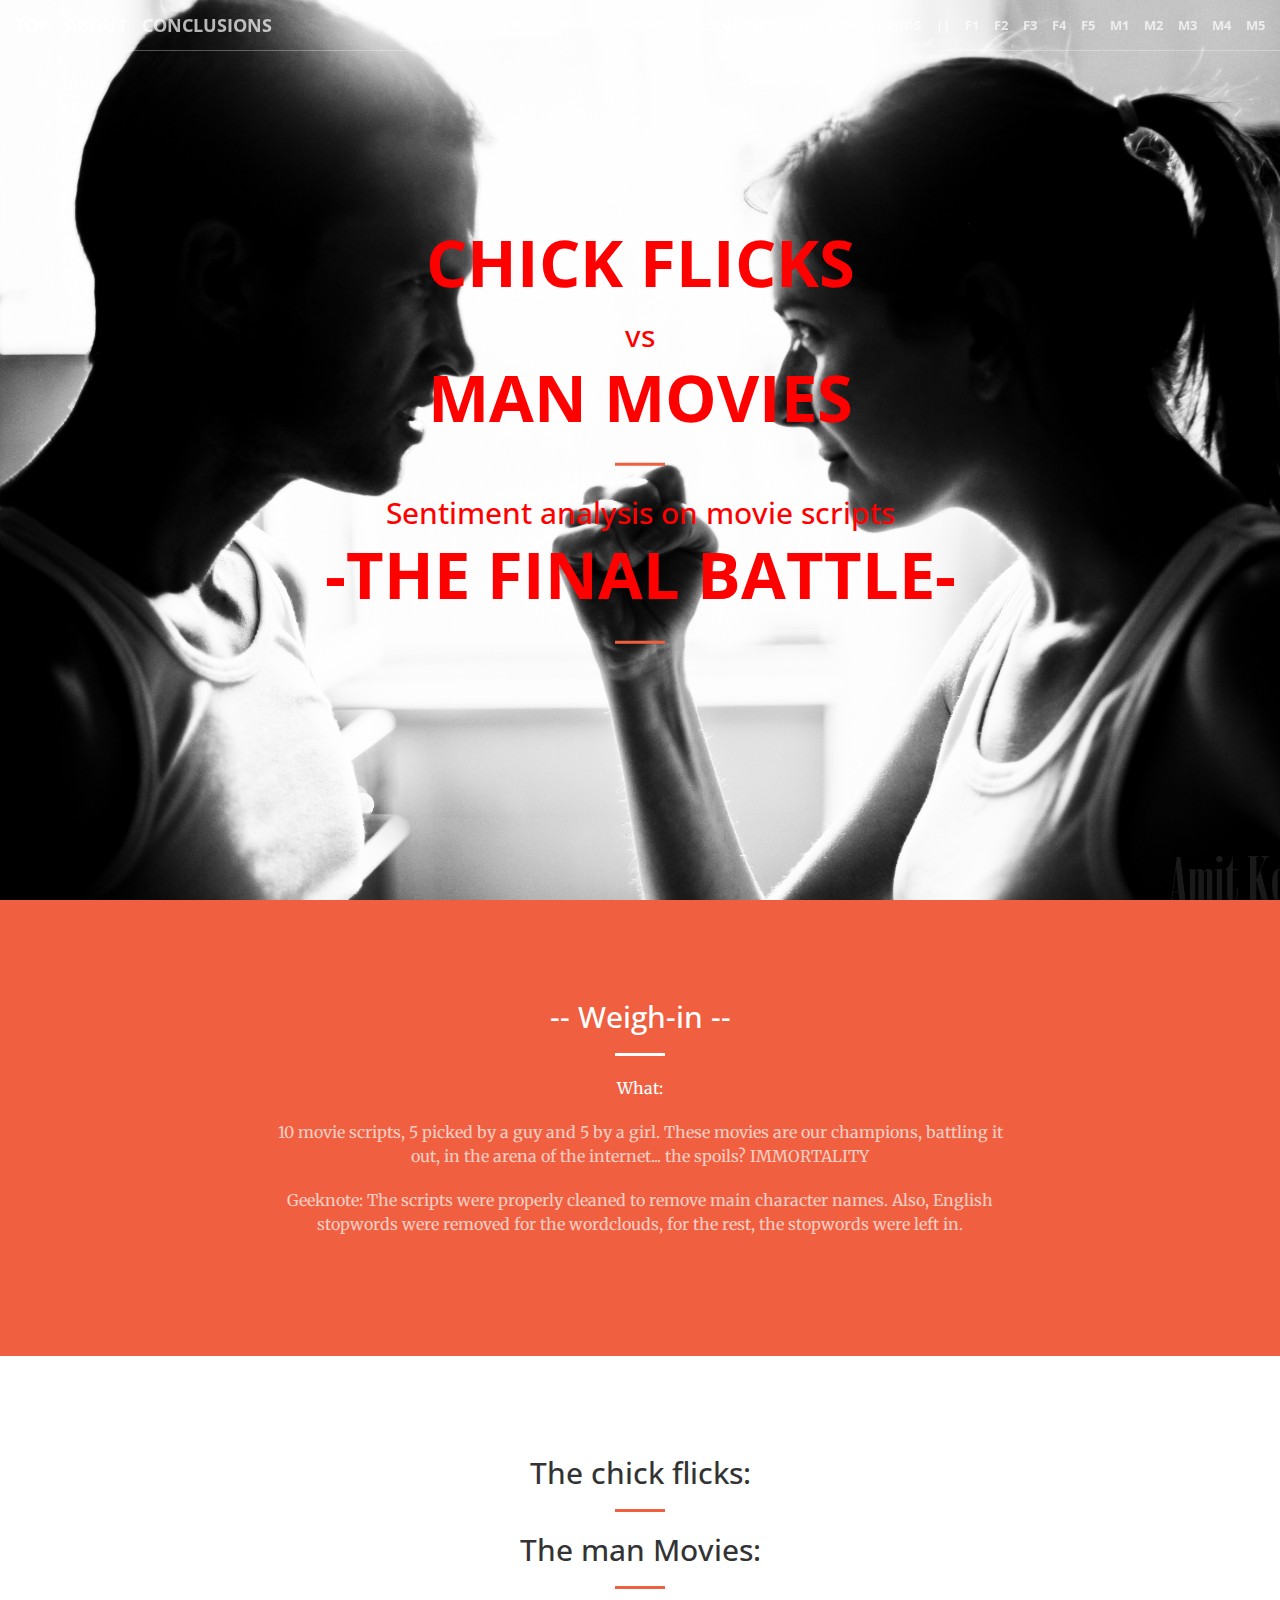
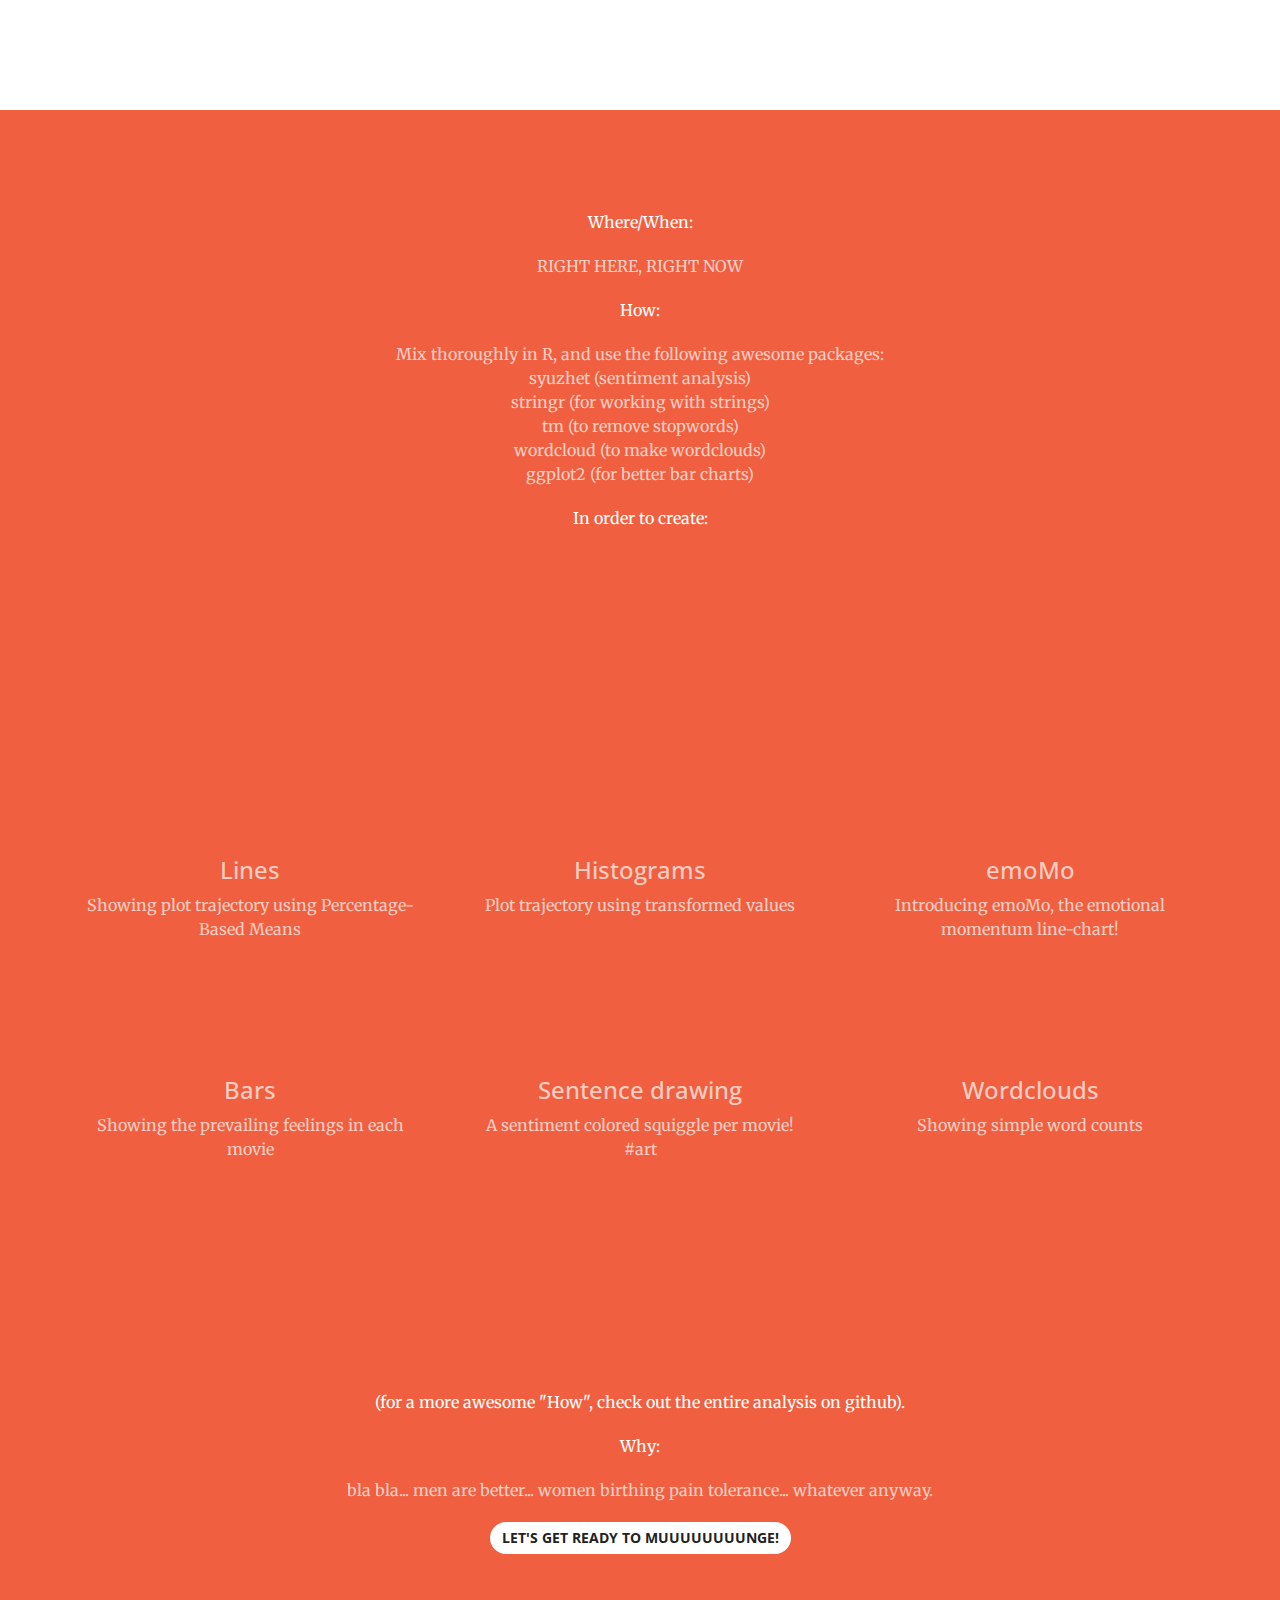
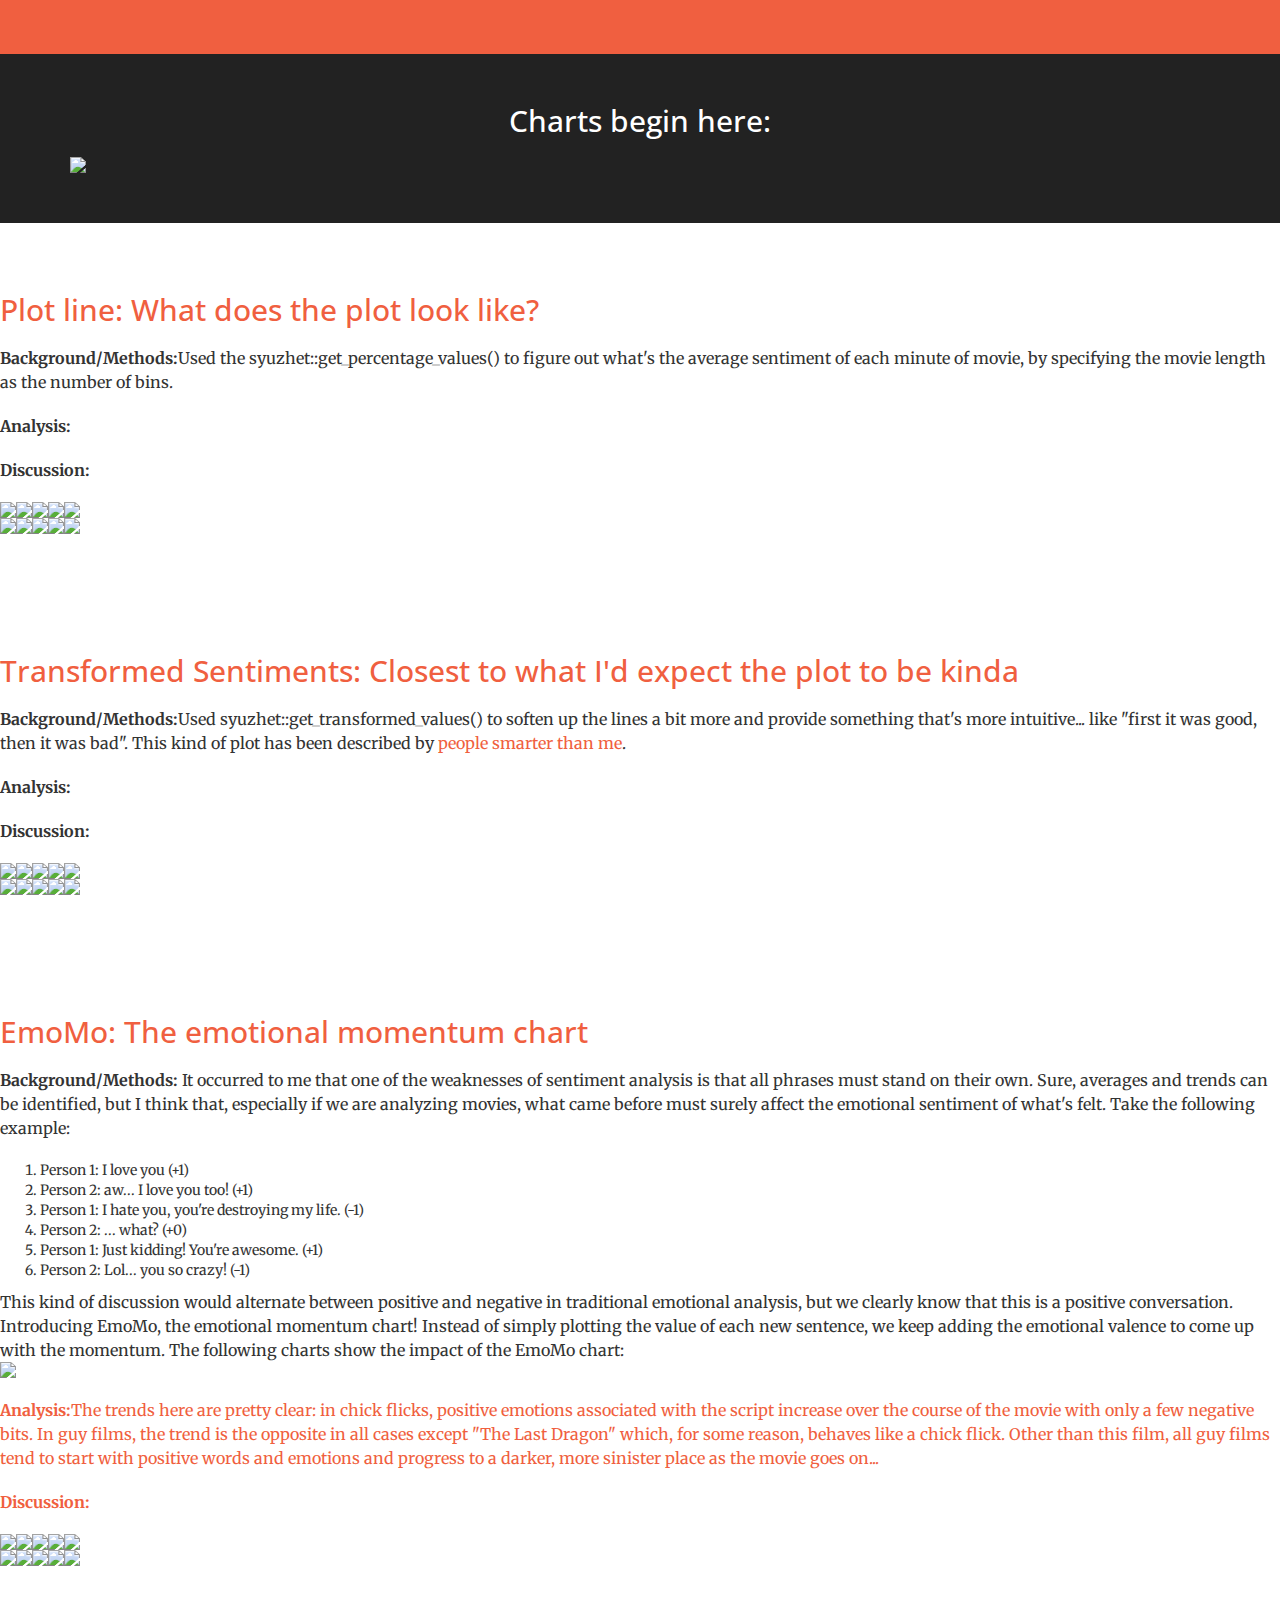
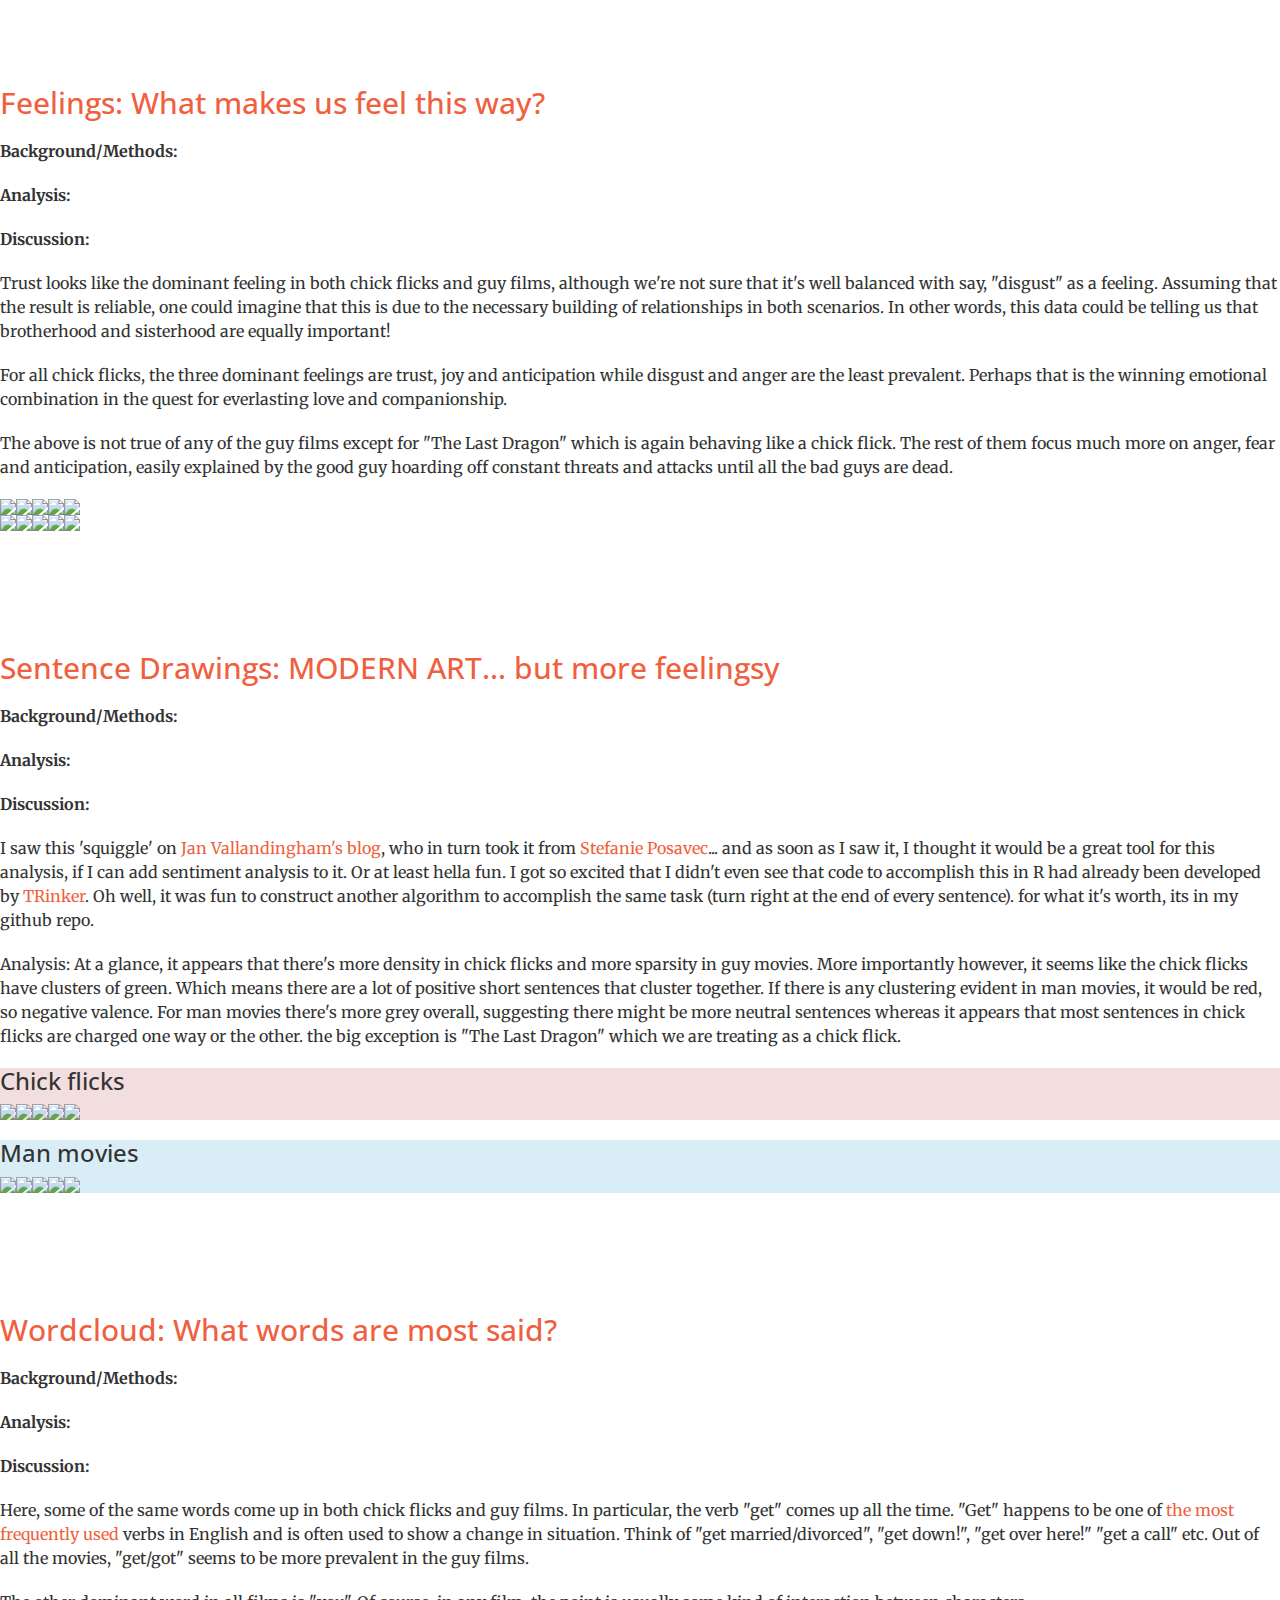
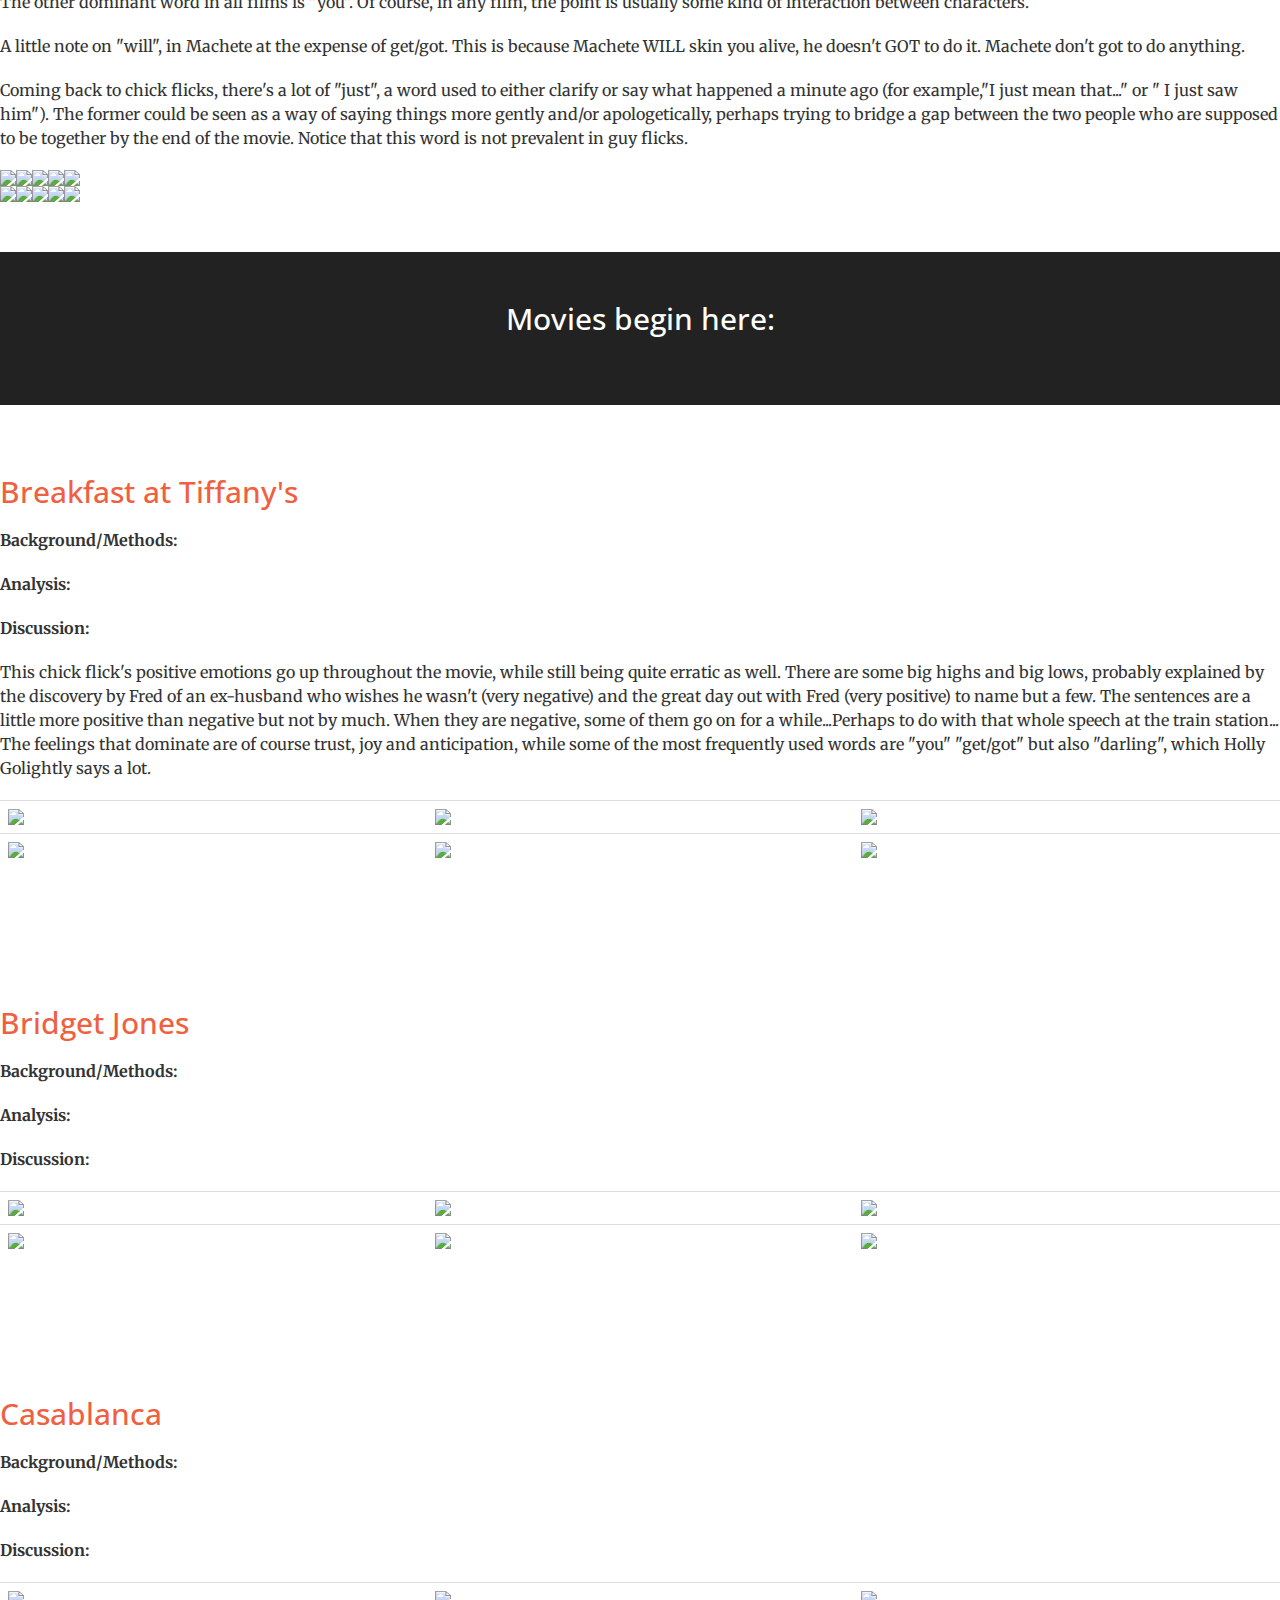
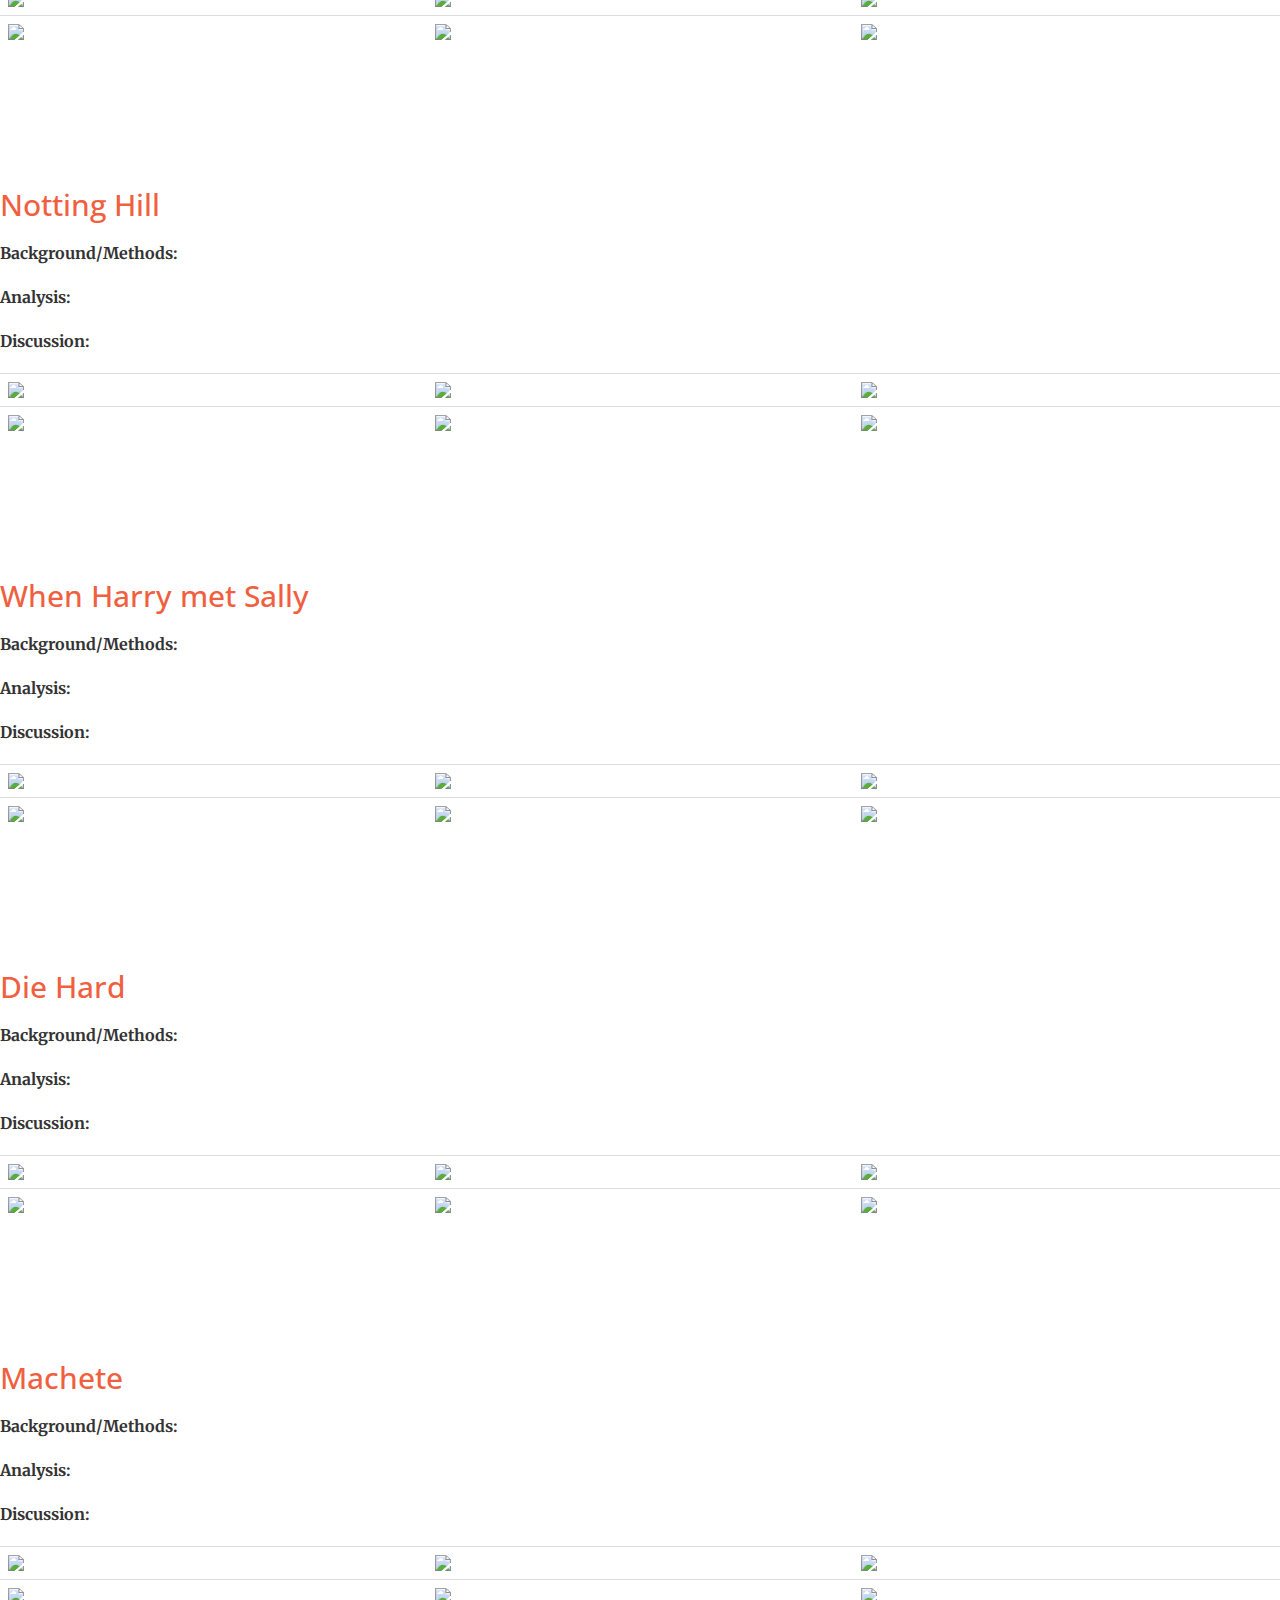
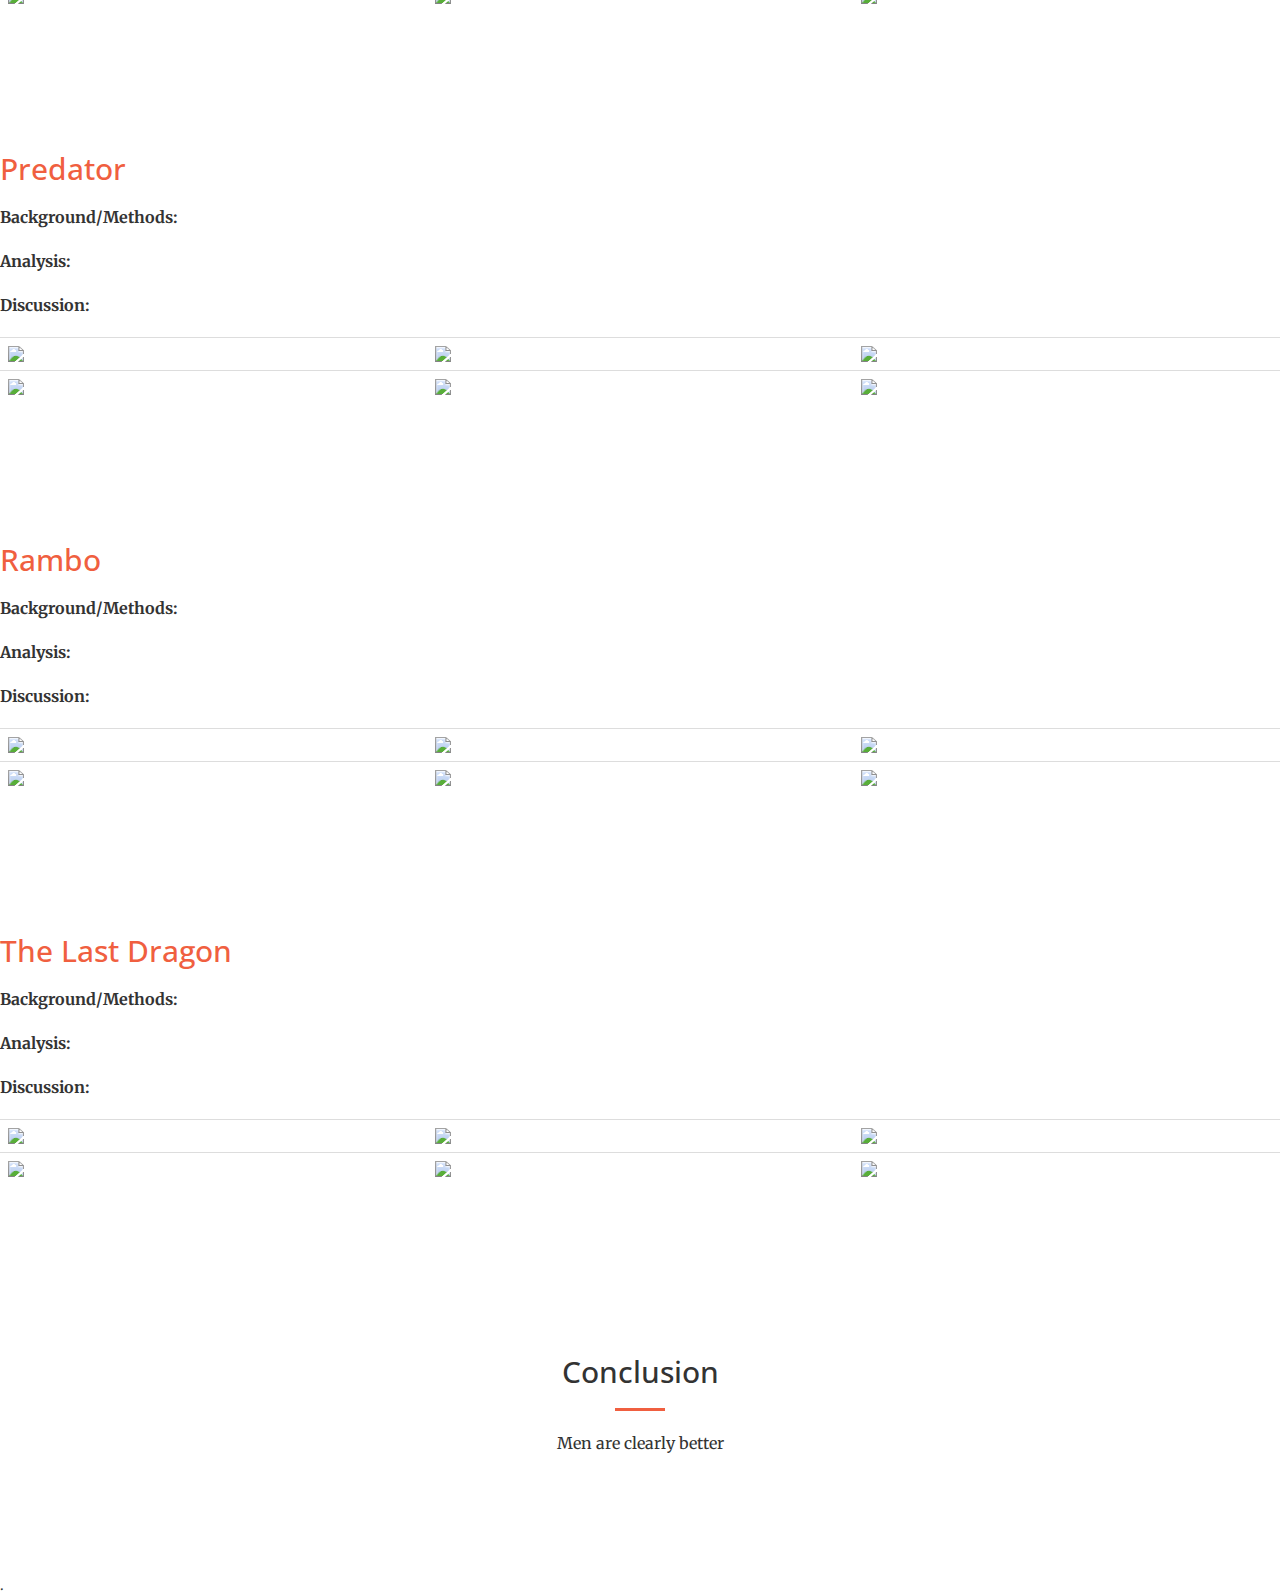
==== commit e7d7c789: "Minor Improvement" ====
--- a/web/index.html
+++ b/web/index.html
@@ -125,7 +125,7 @@
                 <div class="row no-gutter">
                     <div class="col-lg-2 col-sm-6">
                         <a href="#f1" class="portfolio-box">
-                            <img src="http://www.lshseaglesquill.com/wp-content/uploads/2015/01/Breakfast-at-Tiffanys-promo.jpg" class="img-responsive" alt="">
+                            <img src="http://www.lshseaglesquill.com/wp-content/uploads/2015/01/Breakfast-at-Tiffanys-promo.jpg" class="img-responsive movie-poster" alt="">
                             <div class="portfolio-box-caption">
                                 <div class="portfolio-box-caption-content">
                                     <div class="project-category text-faded">
@@ -137,7 +137,7 @@
                     </div>
                     <div class="col-lg-2 col-sm-6">
                         <a href="#f2" class="portfolio-box">
-                            <img src="http://www.independent.co.uk/incoming/article8482292.ece/alternates/w620/pg-12-bridget-jones.jpg" class="img-responsive" alt="">
+                            <img src="http://www.independent.co.uk/incoming/article8482292.ece/alternates/w620/pg-12-bridget-jones.jpg" class="img-responsive movie-poster" alt="">
                             <div class="portfolio-box-caption">
                                 <div class="portfolio-box-caption-content">
                                     <div class="project-category text-faded">
@@ -149,7 +149,7 @@
                     </div>
                     <div class="col-lg-2 col-sm-6">
                         <a href="#f3" class="portfolio-box">
-                            <img src="http://scriptshadow.net/wp-content/uploads/2013/04/casablanca-17fga0m.jpg" class="img-responsive" alt="">
+                            <img src="http://scriptshadow.net/wp-content/uploads/2013/04/casablanca-17fga0m.jpg" class="img-responsive movie-poster" alt="">
                             <div class="portfolio-box-caption">
                                 <div class="portfolio-box-caption-content">
                                     <div class="project-category text-faded">
@@ -161,7 +161,7 @@
                     </div>
                     <div class="col-lg-2 col-sm-6">
                         <a href="#f4" class="portfolio-box">
-                            <img src="http://cps-static.rovicorp.com/3/JPG_400/MI0000/220/MI0000220153.jpg" class="img-responsive" alt="">
+                            <img src="http://cps-static.rovicorp.com/3/JPG_400/MI0000/220/MI0000220153.jpg" class="img-responsive movie-poster" alt="">
                             <div class="portfolio-box-caption">
                                 <div class="portfolio-box-caption-content">
                                     <div class="project-category text-faded">
@@ -173,7 +173,7 @@
                     </div>
                     <div class="col-lg-2 col-sm-6">
                         <a href="#f5" class="portfolio-box">
-                            <img src="https://scstylecaster.files.wordpress.com/2013/11/when-harry-met-sally-when-harry-met-sally-2681185-1600-900.jpg" class="img-responsive" alt="">
+                            <img src="https://scstylecaster.files.wordpress.com/2013/11/when-harry-met-sally-when-harry-met-sally-2681185-1600-900.jpg" class="img-responsive movie-poster"  alt="">
                             <div class="portfolio-box-caption">
                                 <div class="portfolio-box-caption-content">
                                     <div class="project-category text-faded">
@@ -193,7 +193,7 @@
                 <div class="row no-gutter">
                     <div class="col-lg-2 col-sm-6">
                         <a href="#m1" class="portfolio-box">
-                            <img src="https://vlizz.files.wordpress.com/2013/02/john-mcclane-die-hard.jpg" class="img-responsive" alt="">
+                            <img src="https://vlizz.files.wordpress.com/2013/02/john-mcclane-die-hard.jpg" class="img-responsive movie-poster" alt="">
                             <div class="portfolio-box-caption">
                                 <div class="portfolio-box-caption-content">
                                     <div class="project-category text-faded">
@@ -205,7 +205,7 @@
                     </div>
                     <div class="col-lg-2 col-sm-6">
                         <a href="#m2" class="portfolio-box">
-                            <img src="http://fc08.deviantart.net/fs70/i/2010/194/5/1/Machete_2010_by_HanKai.jpg" class="img-responsive" alt="">
+                            <img src="http://fc08.deviantart.net/fs70/i/2010/194/5/1/Machete_2010_by_HanKai.jpg" class="img-responsive movie-poster" alt="">
                             <div class="portfolio-box-caption">
                                 <div class="portfolio-box-caption-content">
                                     <div class="project-category text-faded">
@@ -217,7 +217,7 @@
                     </div>
                     <div class="col-lg-2 col-sm-6">
                         <a href="#m3" class="portfolio-box">
-                            <img src="http://cdn.screenrant.com/wp-content/uploads/Predator-Reboot-Shane-Black.jpg" class="img-responsive" alt="">
+                            <img src="http://cdn.screenrant.com/wp-content/uploads/Predator-Reboot-Shane-Black.jpg" class="img-responsive movie-poster" alt="">
                             <div class="portfolio-box-caption">
                                 <div class="portfolio-box-caption-content">
                                     <div class="project-category text-faded">
@@ -229,7 +229,7 @@
                     </div>
                     <div class="col-lg-2 col-sm-6">
                         <a href="#m4" class="portfolio-box">
-                            <img src="http://s3.amazonaws.com/rapgenius/filepicker%2FfzUHMPVoSMmUSmQA2Qly_rambo.jpg" class="img-responsive" alt="">
+                            <img src="http://s3.amazonaws.com/rapgenius/filepicker%2FfzUHMPVoSMmUSmQA2Qly_rambo.jpg" class="img-responsive movie-poster" alt="">
                             <div class="portfolio-box-caption">
                                 <div class="portfolio-box-caption-content">
                                     <div class="project-category text-faded">
@@ -241,7 +241,7 @@
                     </div>
                     <div class="col-lg-1 col-sm-6">
                         <a href="#m5" class="portfolio-box">
-                            <img src="http://api.ning.com/files/Lq-MVtloOMDudAQtzHsd5gav7GKk44fbJ-slyYyd3WfwBJmjrcA-rcCpxm03EGjExRg4Lr-9MmeOwju6epPotwnhp2WCgLxN/TheLastDragonFrontCover.jpg" class="img-responsive" alt="">
+                            <img src="http://api.ning.com/files/Lq-MVtloOMDudAQtzHsd5gav7GKk44fbJ-slyYyd3WfwBJmjrcA-rcCpxm03EGjExRg4Lr-9MmeOwju6epPotwnhp2WCgLxN/TheLastDragonFrontCover.jpg" class="img-responsive movie-poster" alt="">
                             <div class="portfolio-box-caption">
                                 <div class="portfolio-box-caption-content">
                                     <div class="project-category text-faded">
@@ -298,9 +298,6 @@
                             <p class="text-faded">Introducing emoMo, the emotional momentum line-chart!</p>
                         </a>					
                     </div>
-                </div>
-                <br>
-                <div class="row">	
                     <div class="col-lg-4 col-md-6 text-center block-menu">
                         <a class="navbar-brand page-scroll item" href="#feel">
                             <i class="fa fa-4x fa-sliders wow bounceIn text-faded" data-wow-delay=".4s"></i>
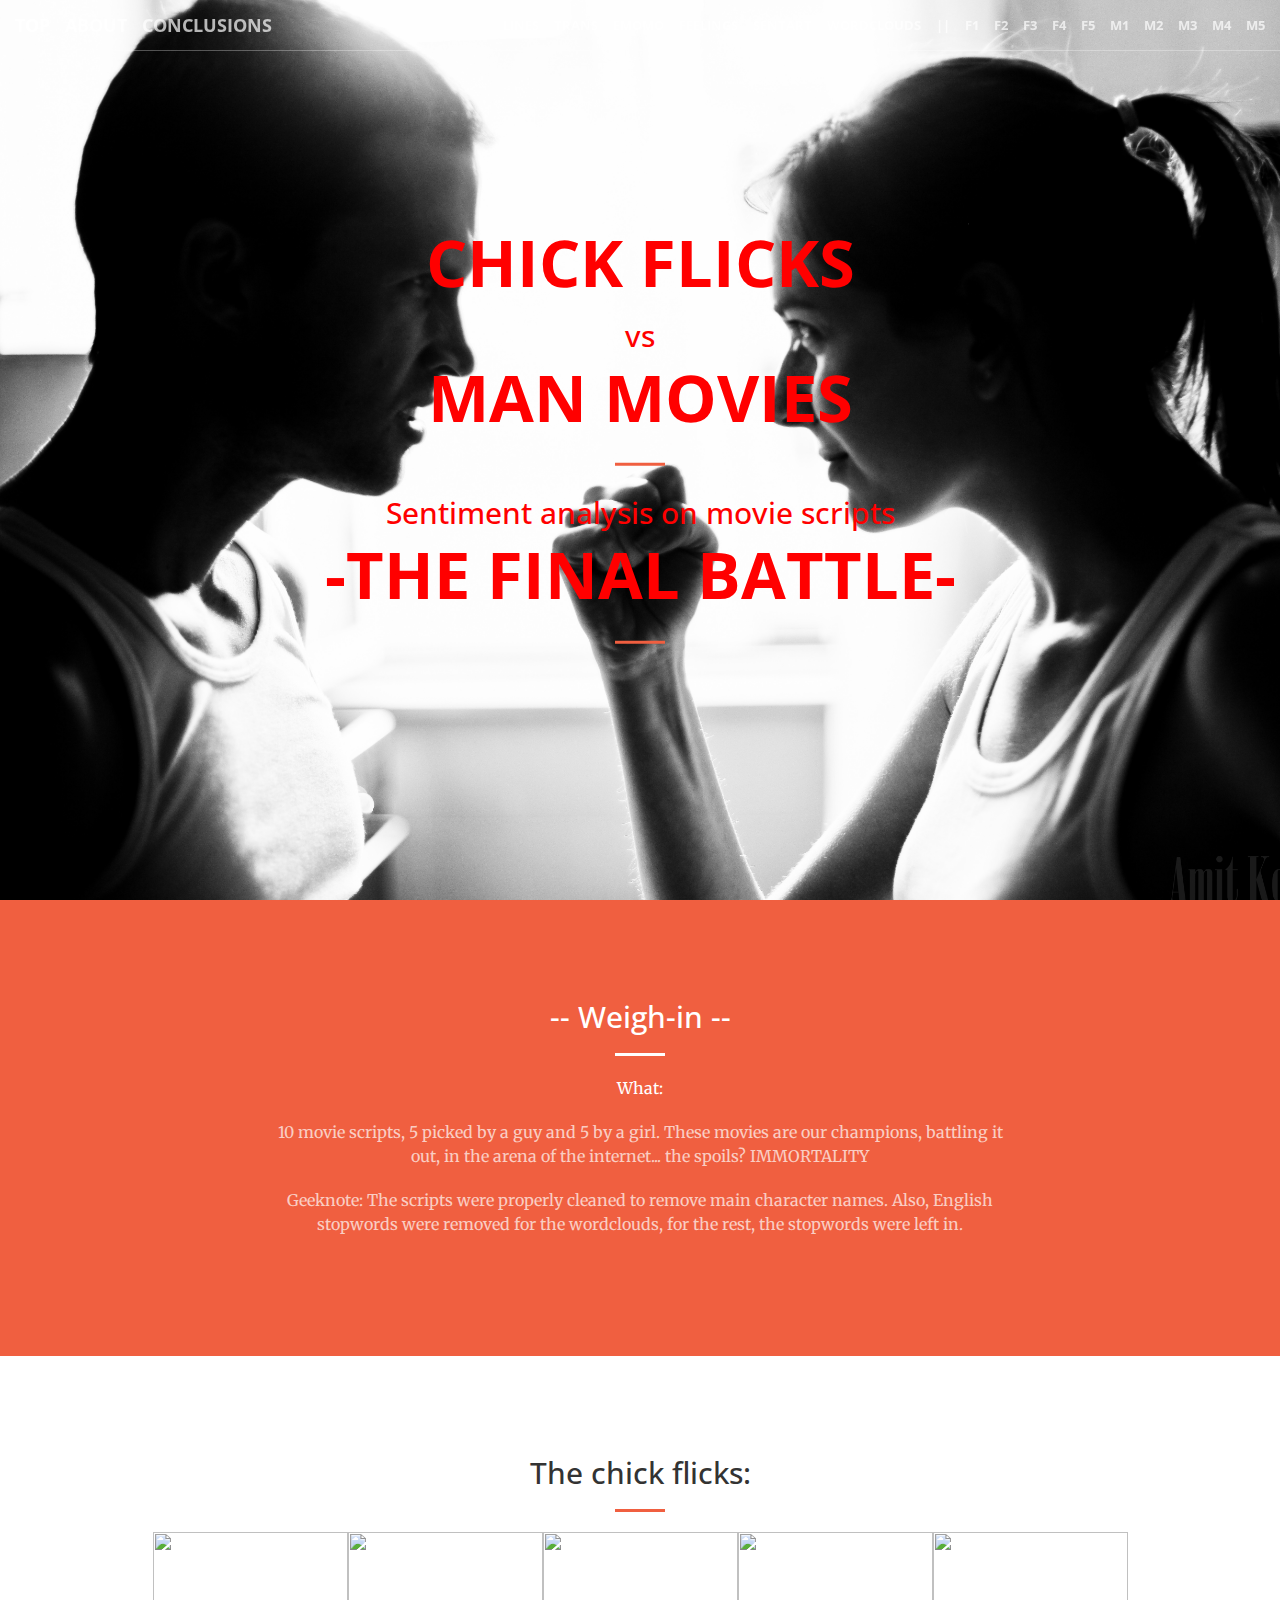
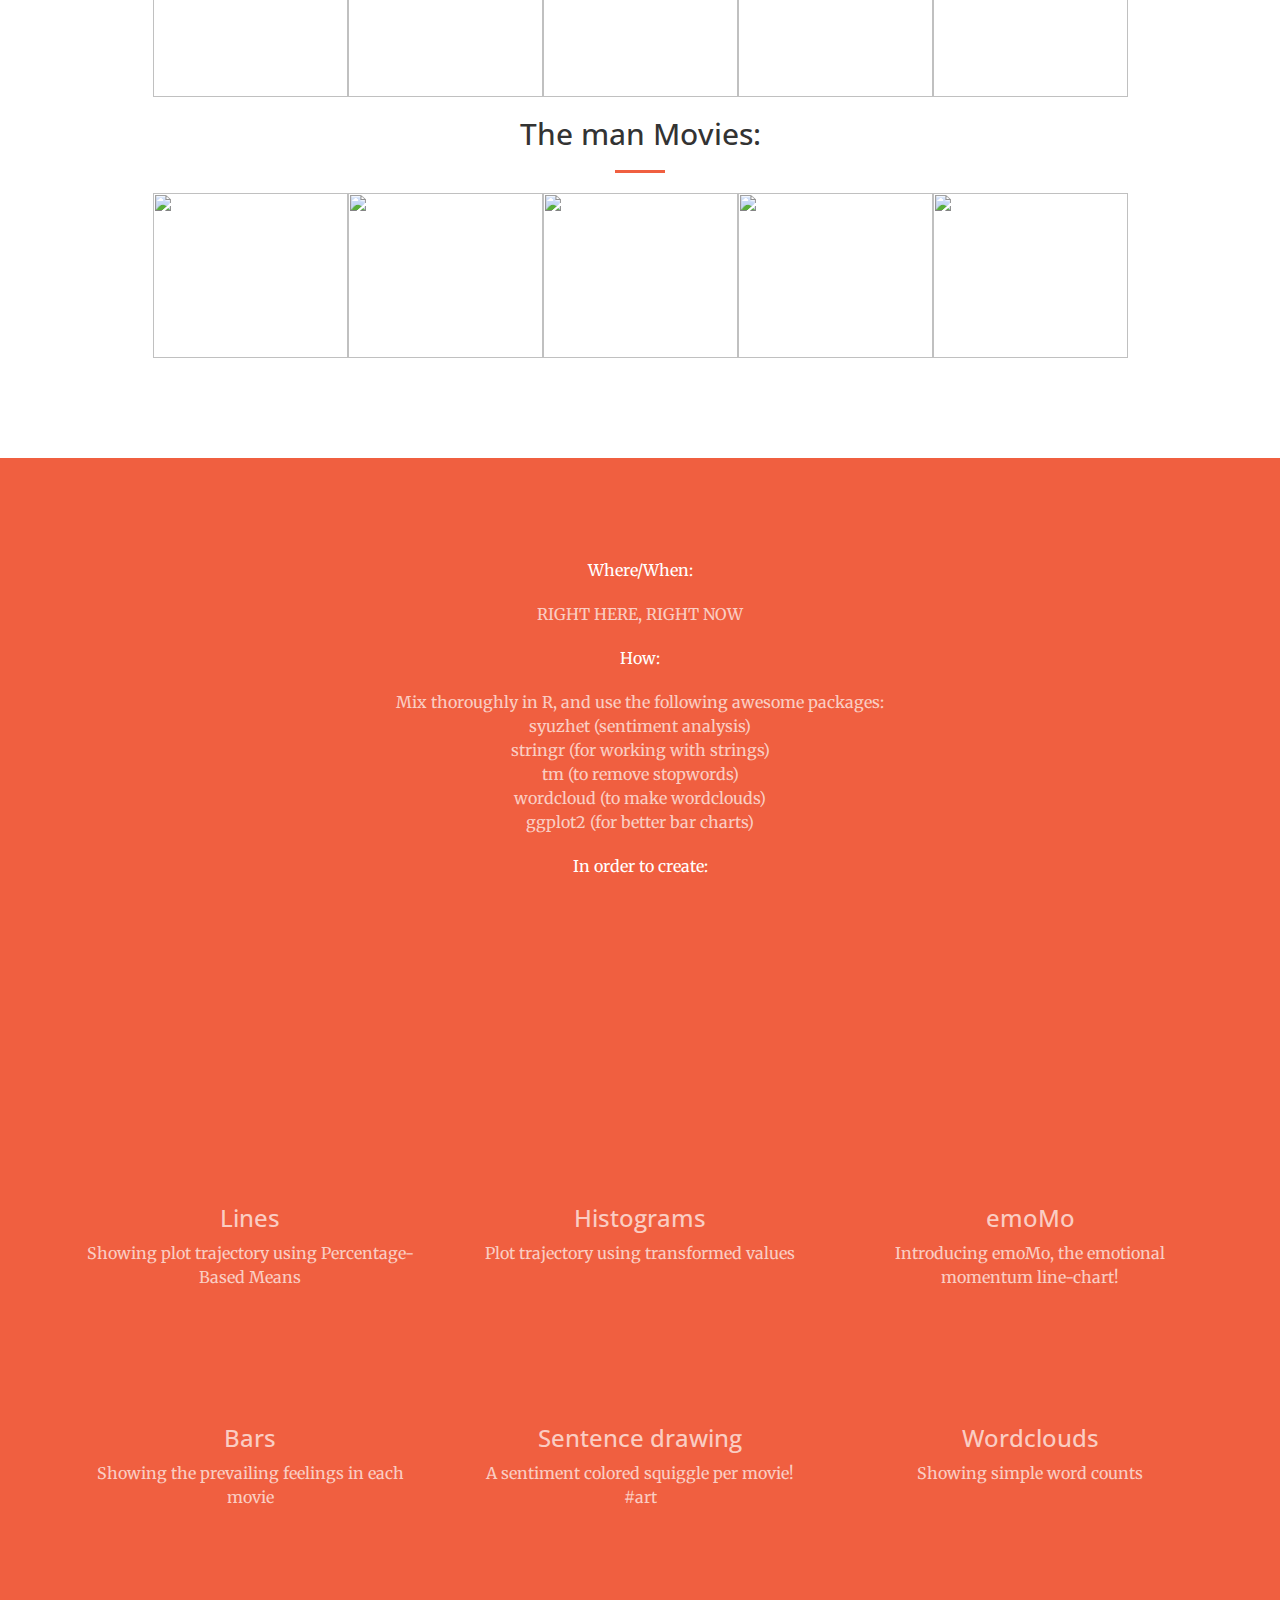
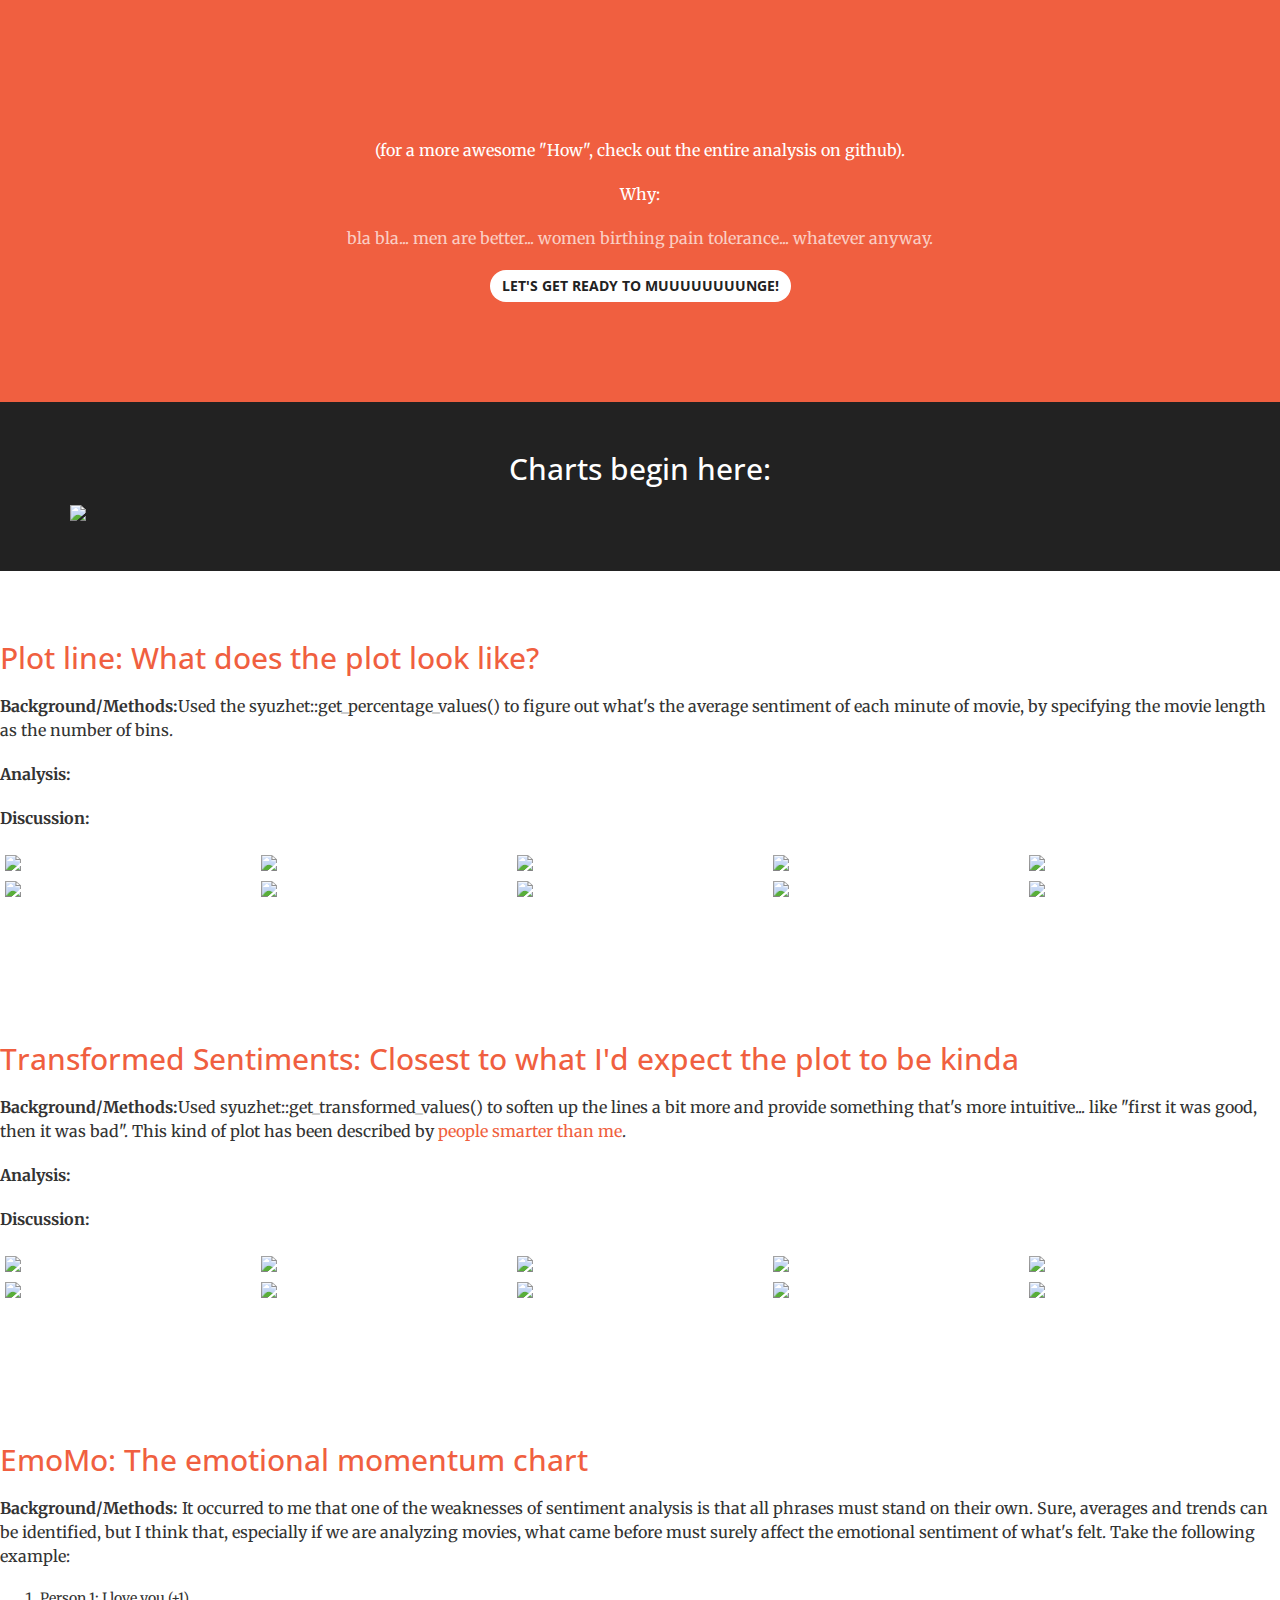
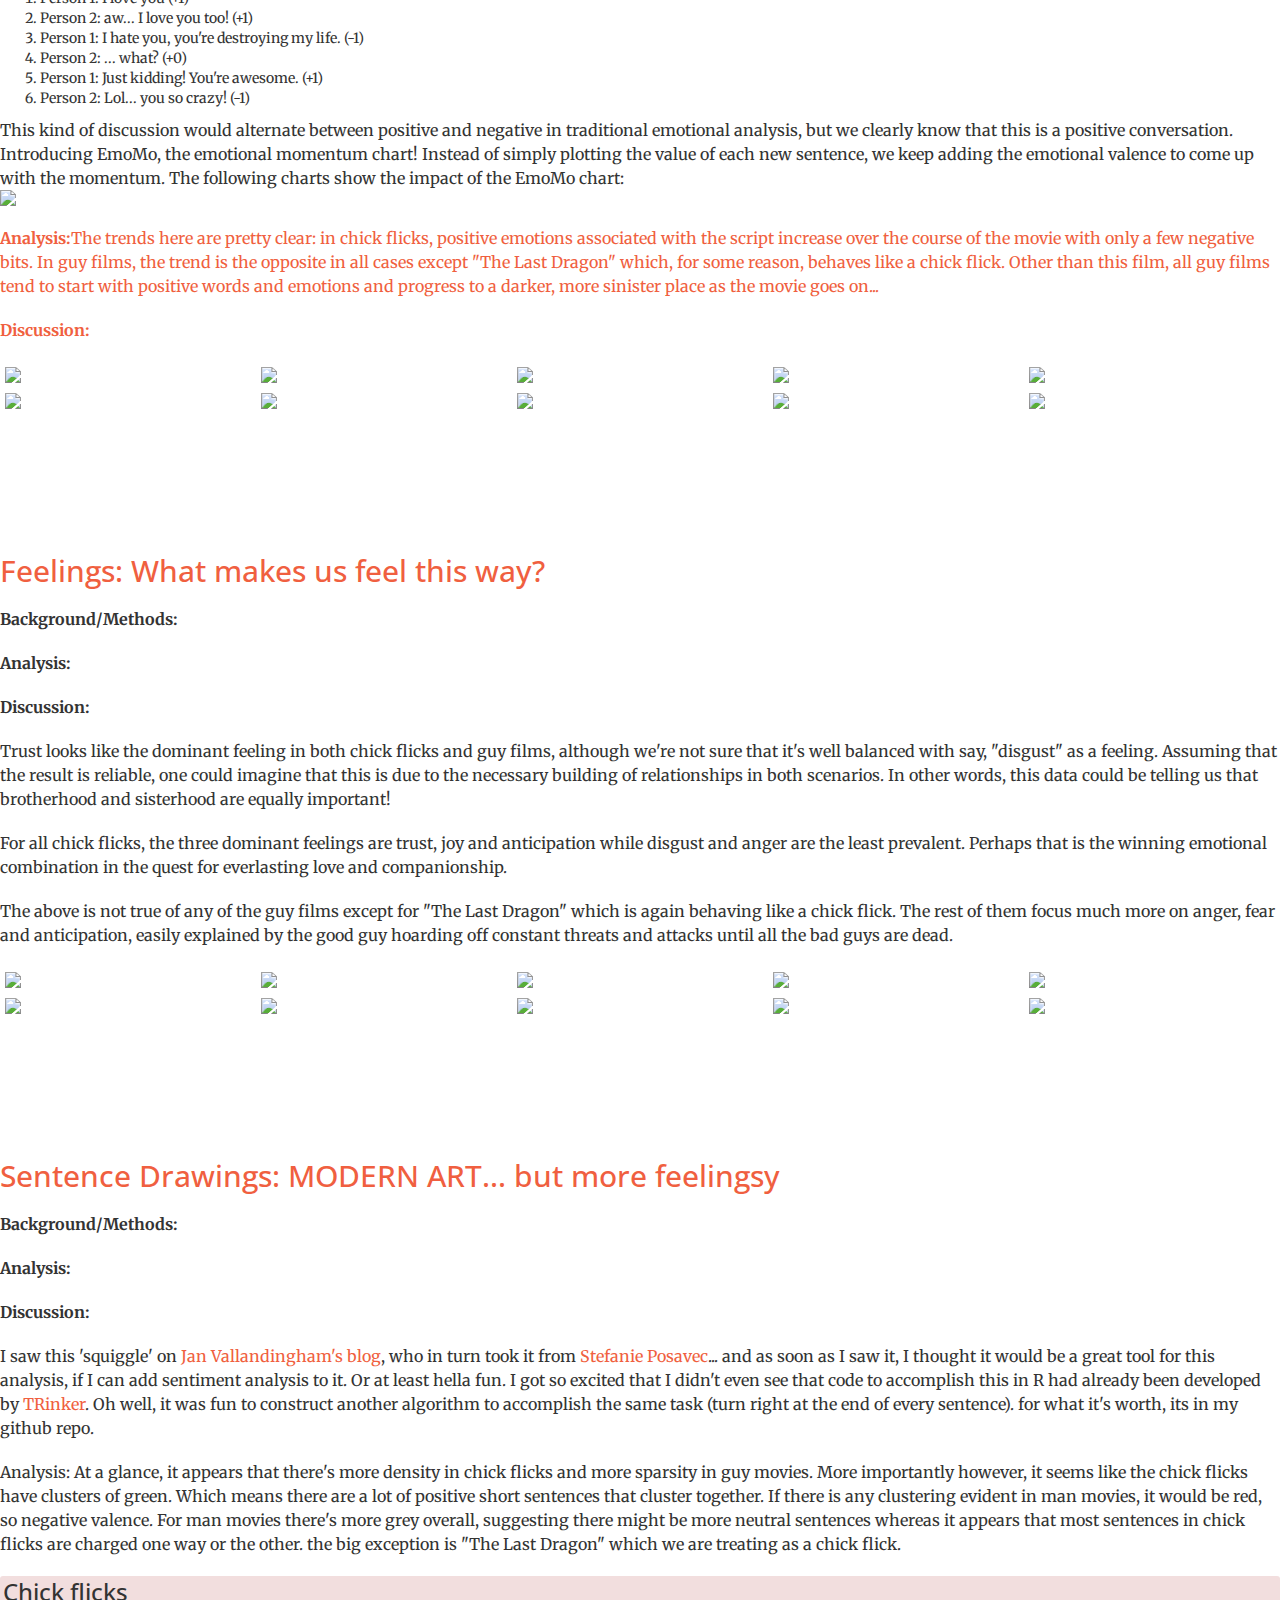
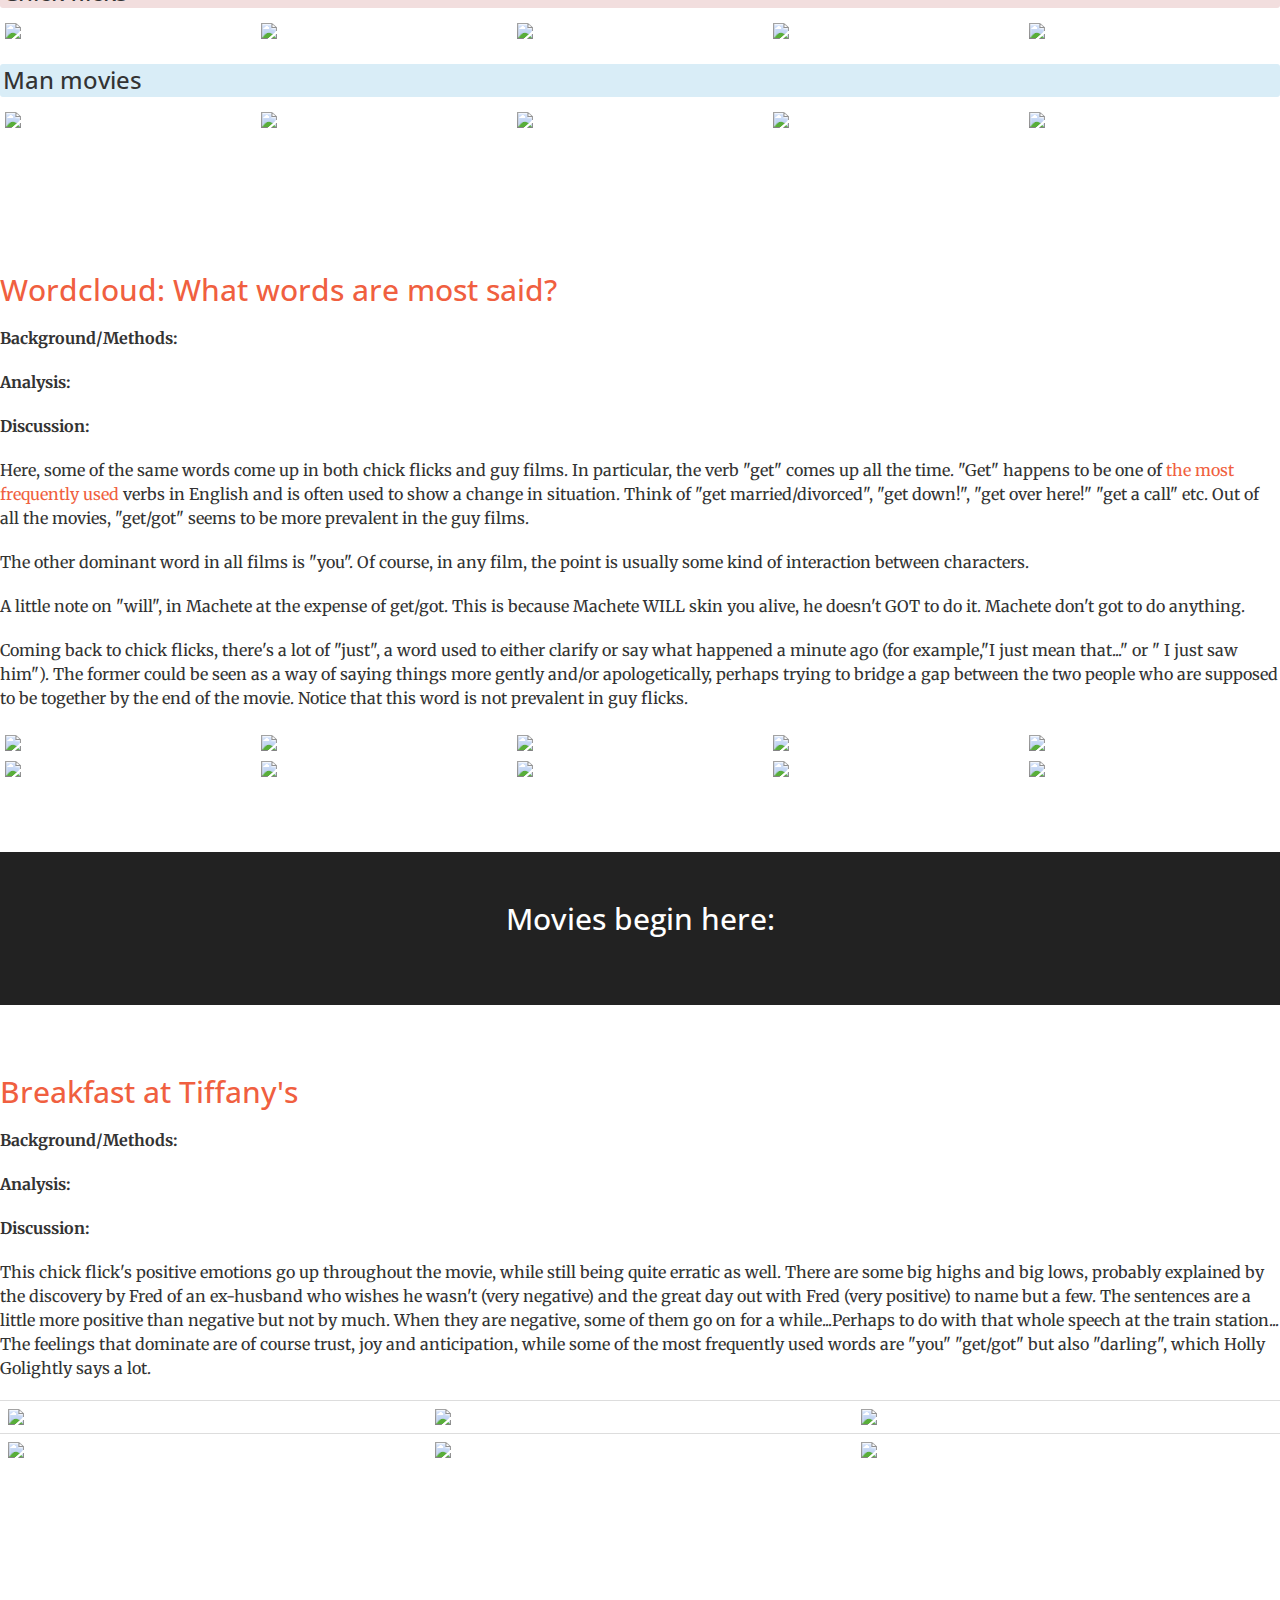
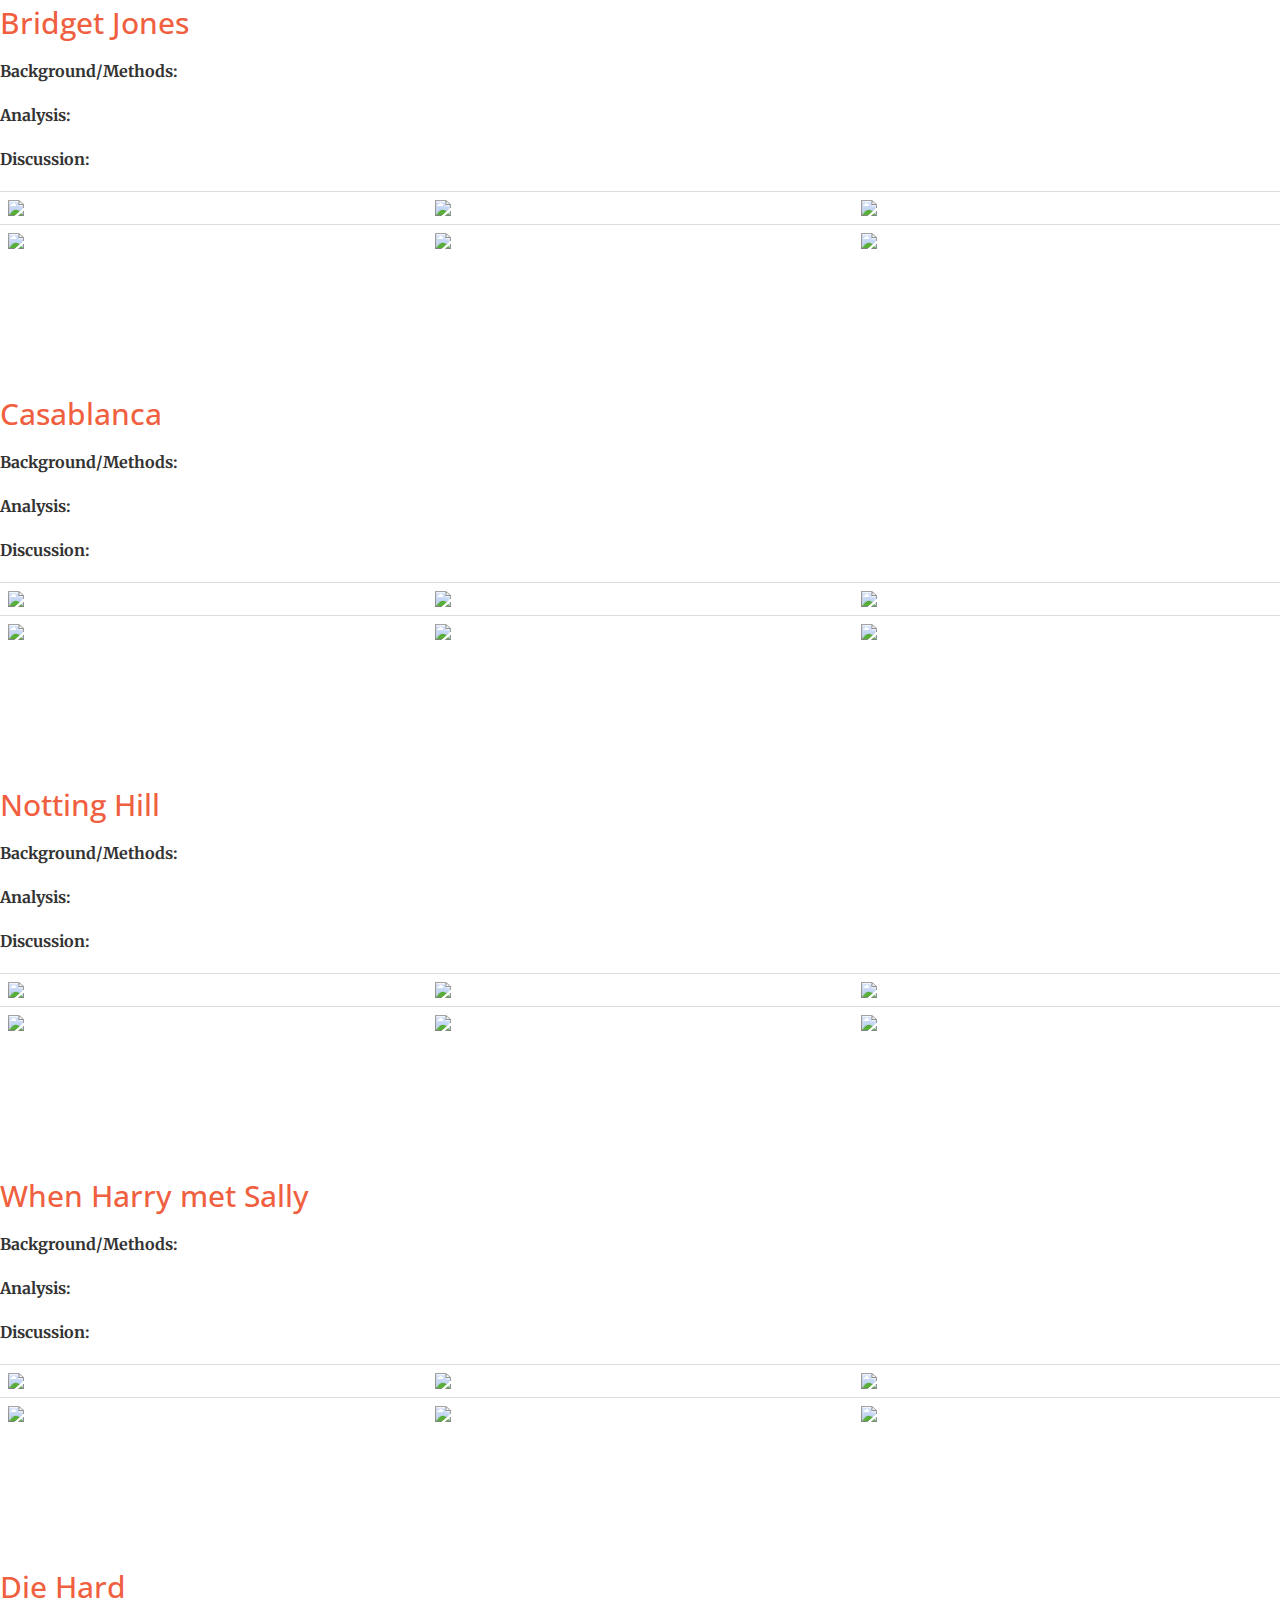
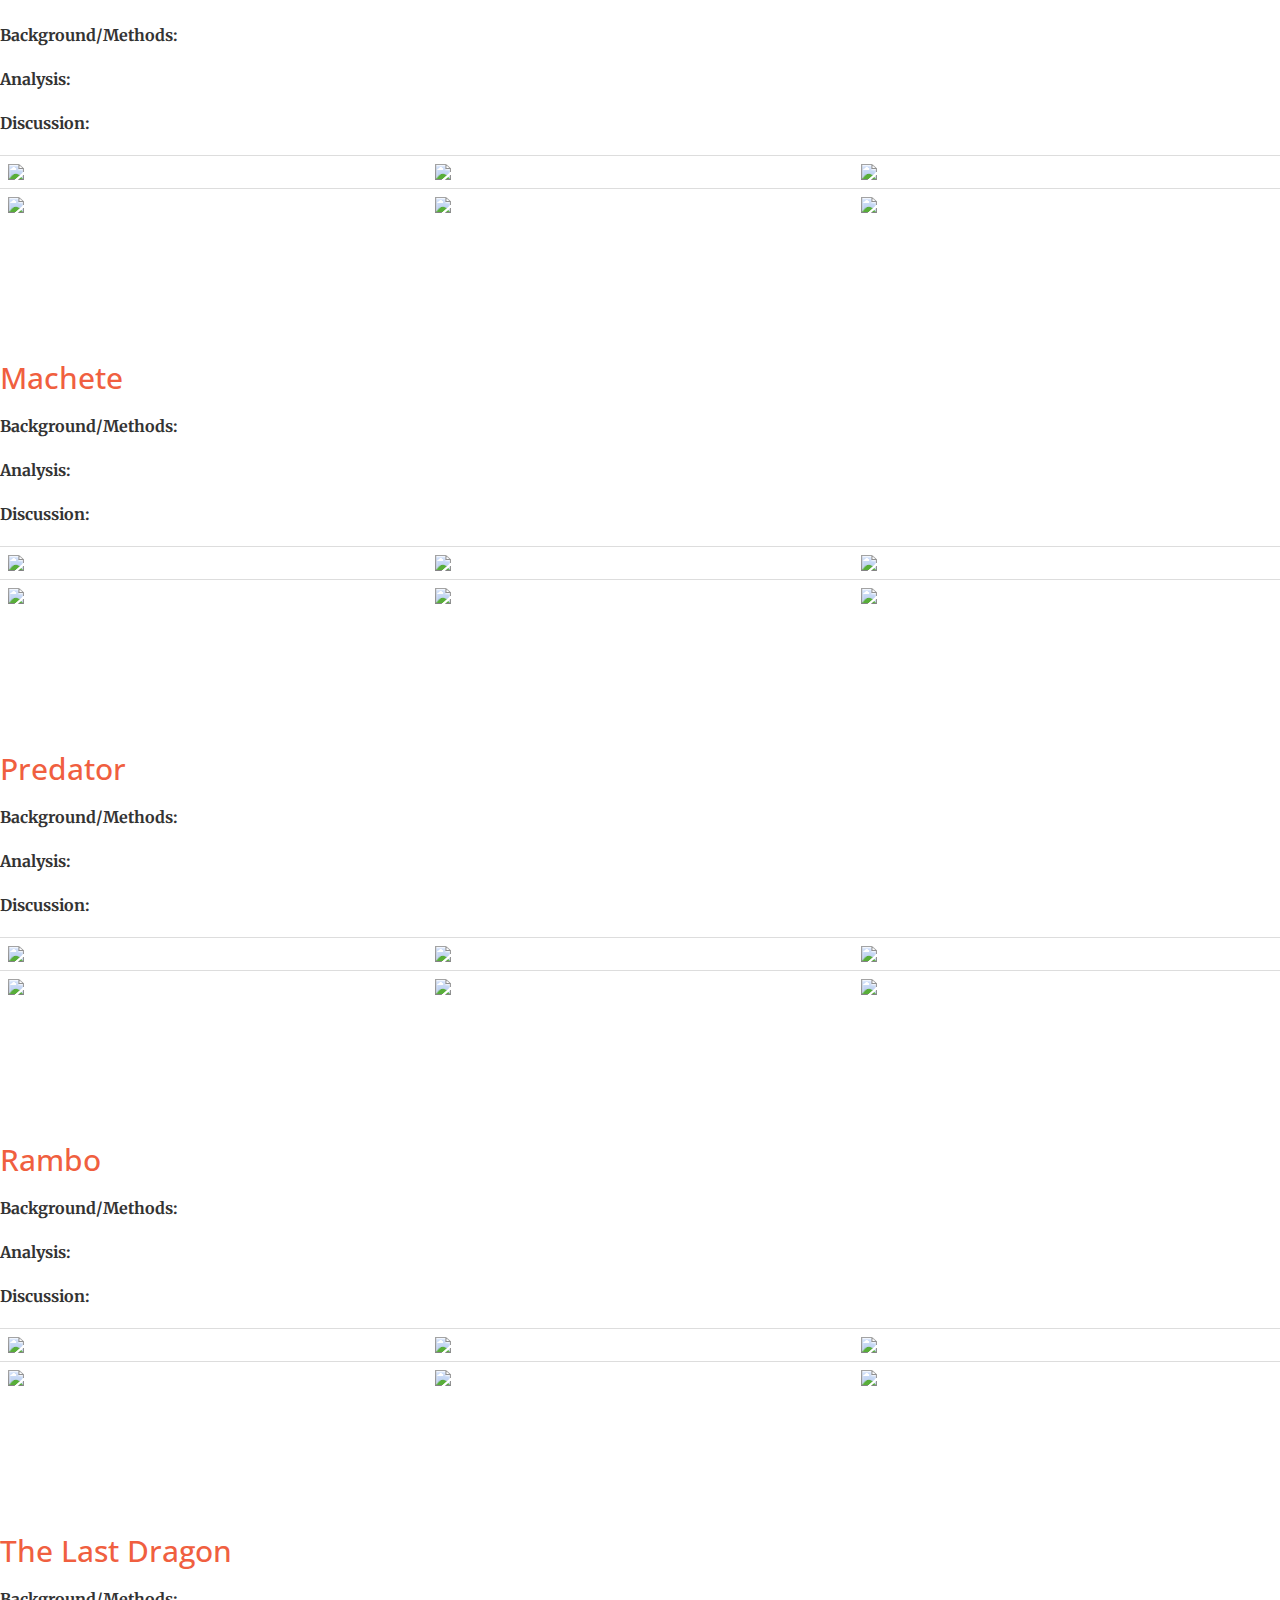
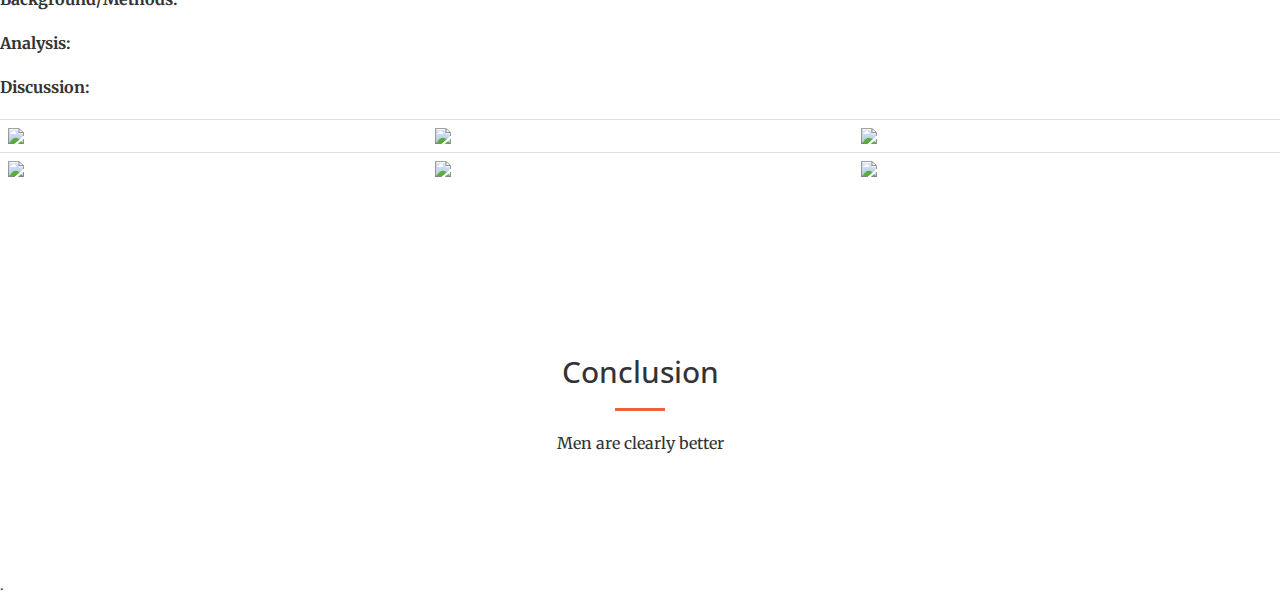
==== commit ca1aab82: "Merge branch 'ui_issues' of https://github.com/mexindian/Movie-sentiment-analyzer" ====
--- a/web/index.html
+++ b/web/index.html
@@ -123,9 +123,9 @@
                 </div>
 
                 <div class="row no-gutter">
-                    <div class="col-lg-2 col-sm-6">
+                    <div class="col-lg-2 col-sm-6  text-center col-md-offset-1">
                         <a href="#f1" class="portfolio-box">
-                            <img src="http://www.lshseaglesquill.com/wp-content/uploads/2015/01/Breakfast-at-Tiffanys-promo.jpg" class="img-responsive movie-poster" alt="">
+                            <img src="http://www.lshseaglesquill.com/wp-content/uploads/2015/01/Breakfast-at-Tiffanys-promo.jpg" class="movie-poster" alt="" >
                             <div class="portfolio-box-caption">
                                 <div class="portfolio-box-caption-content">
                                     <div class="project-category text-faded">
@@ -135,9 +135,9 @@
                             </div>
                         </a>
                     </div>
-                    <div class="col-lg-2 col-sm-6">
+                    <div class="col-lg-2 col-sm-6 text-center">
                         <a href="#f2" class="portfolio-box">
-                            <img src="http://www.independent.co.uk/incoming/article8482292.ece/alternates/w620/pg-12-bridget-jones.jpg" class="img-responsive movie-poster" alt="">
+                            <img src="http://www.independent.co.uk/incoming/article8482292.ece/alternates/w620/pg-12-bridget-jones.jpg" class="movie-poster" alt="" >
                             <div class="portfolio-box-caption">
                                 <div class="portfolio-box-caption-content">
                                     <div class="project-category text-faded">
@@ -147,9 +147,9 @@
                             </div>
                         </a>
                     </div>
-                    <div class="col-lg-2 col-sm-6">
+                    <div class="col-lg-2 col-sm-6 text-center">
                         <a href="#f3" class="portfolio-box">
-                            <img src="http://scriptshadow.net/wp-content/uploads/2013/04/casablanca-17fga0m.jpg" class="img-responsive movie-poster" alt="">
+                            <img src="http://scriptshadow.net/wp-content/uploads/2013/04/casablanca-17fga0m.jpg" class="movie-poster" alt="" >
                             <div class="portfolio-box-caption">
                                 <div class="portfolio-box-caption-content">
                                     <div class="project-category text-faded">
@@ -159,9 +159,9 @@
                             </div>
                         </a>
                     </div>
-                    <div class="col-lg-2 col-sm-6">
+                    <div class="col-lg-2 col-sm-6 text-center">
                         <a href="#f4" class="portfolio-box">
-                            <img src="http://cps-static.rovicorp.com/3/JPG_400/MI0000/220/MI0000220153.jpg" class="img-responsive movie-poster" alt="">
+                            <img src="http://cps-static.rovicorp.com/3/JPG_400/MI0000/220/MI0000220153.jpg" class="movie-poster" alt="" >
                             <div class="portfolio-box-caption">
                                 <div class="portfolio-box-caption-content">
                                     <div class="project-category text-faded">
@@ -171,9 +171,9 @@
                             </div>
                         </a>
                     </div>
-                    <div class="col-lg-2 col-sm-6">
+                    <div class="col-lg-2 col-sm-6 text-center">
                         <a href="#f5" class="portfolio-box">
-                            <img src="https://scstylecaster.files.wordpress.com/2013/11/when-harry-met-sally-when-harry-met-sally-2681185-1600-900.jpg" class="img-responsive movie-poster"  alt="">
+                            <img src="https://scstylecaster.files.wordpress.com/2013/11/when-harry-met-sally-when-harry-met-sally-2681185-1600-900.jpg" class="movie-poster"  alt="" >
                             <div class="portfolio-box-caption">
                                 <div class="portfolio-box-caption-content">
                                     <div class="project-category text-faded">
@@ -184,6 +184,7 @@
                         </a>
                     </div>
                 </div>
+                <br>
                 <div class="row">
                     <div class="col-lg-8 col-lg-offset-2 text-center">
                         <h2 class="section-heading">The man Movies:</h2>
@@ -191,9 +192,9 @@
                     </div>
                 </div>
                 <div class="row no-gutter">
-                    <div class="col-lg-2 col-sm-6">
+                    <div class="col-lg-2 col-sm-6 col-md-offset-1 text-center">
                         <a href="#m1" class="portfolio-box">
-                            <img src="https://vlizz.files.wordpress.com/2013/02/john-mcclane-die-hard.jpg" class="img-responsive movie-poster" alt="">
+                            <img src="https://vlizz.files.wordpress.com/2013/02/john-mcclane-die-hard.jpg" class="movie-poster" alt="" >
                             <div class="portfolio-box-caption">
                                 <div class="portfolio-box-caption-content">
                                     <div class="project-category text-faded">
@@ -203,9 +204,9 @@
                             </div>
                         </a>
                     </div>
-                    <div class="col-lg-2 col-sm-6">
+                    <div class="col-lg-2 col-sm-6 text-center">
                         <a href="#m2" class="portfolio-box">
-                            <img src="http://fc08.deviantart.net/fs70/i/2010/194/5/1/Machete_2010_by_HanKai.jpg" class="img-responsive movie-poster" alt="">
+                            <img src="http://fc08.deviantart.net/fs70/i/2010/194/5/1/Machete_2010_by_HanKai.jpg" class="movie-poster" alt="" >
                             <div class="portfolio-box-caption">
                                 <div class="portfolio-box-caption-content">
                                     <div class="project-category text-faded">
@@ -215,9 +216,9 @@
                             </div>
                         </a>
                     </div>
-                    <div class="col-lg-2 col-sm-6">
+                    <div class="col-lg-2 col-sm-6 text-center">
                         <a href="#m3" class="portfolio-box">
-                            <img src="http://cdn.screenrant.com/wp-content/uploads/Predator-Reboot-Shane-Black.jpg" class="img-responsive movie-poster" alt="">
+                            <img src="http://cdn.screenrant.com/wp-content/uploads/Predator-Reboot-Shane-Black.jpg" class="movie-poster" alt="" >
                             <div class="portfolio-box-caption">
                                 <div class="portfolio-box-caption-content">
                                     <div class="project-category text-faded">
@@ -227,9 +228,9 @@
                             </div>
                         </a>
                     </div>
-                    <div class="col-lg-2 col-sm-6">
+                    <div class="col-lg-2 col-sm-6 text-center">
                         <a href="#m4" class="portfolio-box">
-                            <img src="http://s3.amazonaws.com/rapgenius/filepicker%2FfzUHMPVoSMmUSmQA2Qly_rambo.jpg" class="img-responsive movie-poster" alt="">
+                            <img src="http://s3.amazonaws.com/rapgenius/filepicker%2FfzUHMPVoSMmUSmQA2Qly_rambo.jpg" class="movie-poster" alt="" >
                             <div class="portfolio-box-caption">
                                 <div class="portfolio-box-caption-content">
                                     <div class="project-category text-faded">
@@ -239,9 +240,9 @@
                             </div>
                         </a>
                     </div>
-                    <div class="col-lg-1 col-sm-6">
+                    <div class="col-lg-2 col-sm-6 text-center">
                         <a href="#m5" class="portfolio-box">
-                            <img src="http://api.ning.com/files/Lq-MVtloOMDudAQtzHsd5gav7GKk44fbJ-slyYyd3WfwBJmjrcA-rcCpxm03EGjExRg4Lr-9MmeOwju6epPotwnhp2WCgLxN/TheLastDragonFrontCover.jpg" class="img-responsive movie-poster" alt="">
+                            <img src="http://api.ning.com/files/Lq-MVtloOMDudAQtzHsd5gav7GKk44fbJ-slyYyd3WfwBJmjrcA-rcCpxm03EGjExRg4Lr-9MmeOwju6epPotwnhp2WCgLxN/TheLastDragonFrontCover.jpg" class=" movie-poster" alt="" >
                             <div class="portfolio-box-caption">
                                 <div class="portfolio-box-caption-content">
                                     <div class="project-category text-faded">
@@ -357,208 +358,355 @@
             <p>  <b>Background/Methods:</b>Used the syuzhet::get_percentage_values() to figure out what's the average sentiment of each minute of movie, by specifying the movie length as the number of bins. </p>
             <p><b>Analysis:</b></p>
             <p><b>Discussion:</b></p>
-        </p>
-        <table>
-            <tr><td><a data-lightbox="Breakfast at Tiffanys-perc.png" href="./Output/Breakfast at Tiffanys-perc.png" data-title="./Output/Breakfast at Tiffanys-perc.png"/><img src="./Output/Breakfast at Tiffanys-perc.png" class="img-responsive"/></a>
-                </td><td><a data-lightbox="Bridget Jones-perc.png" href="./Output/Bridget Jones-perc.png" data-title="Bridget Jones-perc.png"><img src="./Output/Bridget Jones-perc.png" class="img-responsive"/></a>
-                </td><td><a data-lightbox="casablanca-perc.png" href="./Output/casablanca-perc.png" data-title="casablanca-perc.png"><img src="./Output/casablanca-perc.png" class="img-responsive"/></a>
-                </td><td><a data-lightbox="Notting Hill-perc.png" href="./Output/Notting Hill-perc.png" data-title="Notting Hill-perc.png"><img src="./Output/Notting Hill-perc.png" class="img-responsive"/></a>
-                </td><td><a data-lightbox="When Harry met sally-perc.png" href="./Output/When Harry met sally-perc.png" data-title="When Harry met sally-perc.png"><img src="./Output/When Harry met sally-perc.png" class="img-responsive"/></a>
+            <table class="table table-responsive table-condensed">
+                <tr>
+                    <td class="img_container2 border-no">
+                        <a data-lightbox="Breakfast at Tiffanys-perc.png" href="./Output/Breakfast at Tiffanys-perc.png" data-title="./Output/Breakfast at Tiffanys-perc.png"/><img src="./Output/Breakfast at Tiffanys-perc.png" class="img-responsive"/></a>
+                    </td>
+                    <td class="img_container2 border-no">
+                        <a data-lightbox="Bridget Jones-perc.png" href="./Output/Bridget Jones-perc.png" data-title="Bridget Jones-perc.png"><img src="./Output/Bridget Jones-perc.png" class="img-responsive"/></a>
+                    </td>
+                    <td class="img_container2 border-no">
+                        <a data-lightbox="casablanca-perc.png" href="./Output/casablanca-perc.png" data-title="casablanca-perc.png"><img src="./Output/casablanca-perc.png" class="img-responsive"/></a>
+                    </td>
+                    <td class="img_container2 border-no">
+                        <a data-lightbox="Notting Hill-perc.png" href="./Output/Notting Hill-perc.png" data-title="Notting Hill-perc.png"><img src="./Output/Notting Hill-perc.png" class="img-responsive"/></a>
+                    </td>
+                    <td class="img_container2 border-no">
+                        <a data-lightbox="When Harry met sally-perc.png" href="./Output/When Harry met sally-perc.png" data-title="When Harry met sally-perc.png"><img src="./Output/When Harry met sally-perc.png" class="img-responsive"/></a>
+                    </td>
+                </tr>
+                <tr>
+                    <td class="img_container2 border-no">
+                        <a data-lightbox="Die Hard-perc.png" href="./Output/Die Hard-perc.png" data-title="Die Hard-perc.png"><img src="./Output/Die Hard-perc.png" class="img-responsive"/></a>
+                    </td>
+                    <td class="img_container2 border-no">
+                        <a data-lightbox="Machete-perc.png" href="./Output/Machete-perc.png" data-title="Machete-perc.png"><img src="./Output/Machete-perc.png" class="img-responsive"/></a>
+                    </td>
+                    <td class="img_container2 border-no">
+                        <a data-lightbox="Predator-perc.png" href="./Output/Predator-perc.png" data-title="Predator-perc.png"><img src="./Output/Predator-perc.png" class="img-responsive"/></a>
+                    </td>
+                    <td class="img_container2 border-no">
+                        <a data-lightbox="Rambo-perc.png" href="./Output/Rambo-perc.png" data-title="Rambo-perc.png"><img src="./Output/Rambo-perc.png" class="img-responsive"/></a>
+                    </td>
+                    <td class="img_container2 border-no">
+                        <a data-lightbox="The last dragon-perc.png" href="./Output/The last dragon-perc.png" data-title="The last dragon-perc.png"><img src="./Output/The last dragon-perc.png" class="img-responsive"/></a>
+                    </td>
+                </tr>
+            </table>
+        </aside>
+
+        <aside>
+            <h2><a id="hist">Transformed Sentiments: Closest to what I'd expect the plot to be kinda</a></h2>
+            <p class="bg-light">
+            <p><b>Background/Methods:</b>Used syuzhet::get_transformed_values() to soften up the lines a bit more and provide something that's more intuitive... like "first it was good, then it was bad". This kind of plot has been described by<a href="https://www.youtube.com/watch?v=oP3c1h8v2ZQ"> people smarter than me</a>.</p>
+            <p><b>Analysis:</b></p>
+            <p><b>Discussion:</b></p>
+            <table class="table table-responsive table-condensed border-no">
+                <tr>
+                    <td class="img_container1 border-no">
+                        <a data-lightbox="Breakfast at Tiffanys-tran.png" href="./Output/Breakfast at Tiffanys-tran.png"><img src="./Output/Breakfast at Tiffanys-tran.png" class="img-responsive"/></a>
+                    </td>
+                    <td class="img_container1 border-no">
+                        <a data-lightbox="Bridget Jones-tran.png" href="./Output/Bridget Jones-tran.png" data-title="Bridget Jones-tran.png"/><img src="./Output/Bridget Jones-tran.png"/ class="img-responsive"/></a>
+                    </td>
+                    <td class="img_container1 border-no">
+                        <a data-lightbox="casablanca-tran.png" href="./Output/casablanca-tran.png" data-title="casablanca-tran.png"/><img src="./Output/casablanca-tran.png"/ class="img-responsive"/></a>
+                    </td>
+                    <td class="img_container1 border-no">
+                        <a data-lightbox="Notting Hill-tran.png" href="./Output/Notting Hill-tran.png" data-title="Notting Hill-tran.png"/><img src="./Output/Notting Hill-tran.png"/ class="img-responsive"/></a>
+                    </td>
+                    <td class="img_container1 border-no">
+                        <a data-lightbox="When Harry met sally-tran.png" href="./Output/When Harry met sally-tran.png" data-title="When Harry met sally-tran.png"/><img src="./Output/When Harry met sally-tran.png"/ class="img-responsive"/></a>
+                    </td>
+                </tr>
+                <tr>
+                    <td class="img_container1 border-no">
+                        <a data-lightbox="Die Hard-tran.png" href="./Output/Die Hard-tran.png" data-title="Die Hard-tran.png"/><img src="./Output/Die Hard-tran.png" class="img-responsive" /></a>
+                    </td>
+                    <td class="img_container1 border-no">
+                        <a data-lightbox="Machete-tran.png" href="./Output/Machete-tran.png" data-title="Machete-tran.png"/><img src="./Output/Machete-tran.png" class="img-responsive" /></a>
+                    </td>
+                    <td class="img_container1 border-no">
+                        <a data-lightbox="Predator-tran.png" href="./Output/Predator-tran.png" data-title="Predator-tran.png"/><img src="./Output/Predator-tran.png" class="img-responsive" /></a>
+                    </td>
+                    <td class="img_container1 border-no">
+                        <a data-lightbox="Rambo-tran.png" href="./Output/Rambo-tran.png" data-title="Rambo-tran.png"/><img src="./Output/Rambo-tran.png" class="img-responsive" /></a>
+                    </td>
+                    <td class="img_container1 border-no">
+                        <a data-lightbox="The last dragon-tran.png" href="./Output/The last dragon-tran.png" data-title="The last dragon-tran.png"/><img src="./Output/The last dragon-tran.png" class="img-responsive" /></a>
+                    </td>
+                </tr>
+            </table>
+        </aside>
+
+        <aside>
+            <h2><a id="emoMo">EmoMo: The emotional momentum chart</a></h2>
+            <p class="bg-light">
+            <p><b>Background/Methods:</b> It occurred to me that one of the weaknesses of sentiment analysis is that all phrases must stand on their own. Sure, averages and trends can be identified, but I think that, especially if we are analyzing movies, what came before must surely affect the emotional sentiment of what's felt. Take the following example:</p>
+            <ol>
+                <li>Person 1: I love you (+1)
+                <li>Person 2: aw... I love you too! (+1)
+                <li>Person 1: I hate you, you're destroying my life. (-1)
+                <li>Person 2: ... what? (+0)
+                <li>Person 1: Just kidding! You're awesome. (+1)
+                <li>Person 2: Lol... you so crazy! (-1)
+            </ol>
+            <p> This kind of discussion would alternate between positive and negative in traditional emotional analysis, but we clearly know that this is a positive conversation. Introducing EmoMo, the emotional momentum chart! Instead of simply plotting the value of each new sentence, we keep adding the emotional valence to come up with the momentum. The following charts show the impact of the EmoMo chart:<a data-lightbox="EmoMo ex" href="./Output/emoMo example.png" data-title="EmoMo ex"/><img src="./Output/emoMo example.png"/ class="img-responsive"/></p>
+
+            <p><b>Analysis:</b>The trends here are pretty clear: in chick flicks, positive emotions associated with the script increase over the course of the movie with only a few negative bits. In guy films, the trend is the opposite in all cases except "The Last Dragon" which, for some reason, behaves like a chick flick. Other than this film, all guy films tend to start with positive words and emotions and progress to a darker, more sinister place as the movie goes on...</p>
+            <p><b>Discussion:</b></p>
+            <table class="table table-responsive table-condensed border-no">
+                <tr>
+                    <td class="img_container1 border-no">
+                        <a data-lightbox="Breakfast at Tiffanys-emoMo.png" href="./Output/Breakfast at Tiffanys-emoMo.png" data-title="Breakfast at Tiffanys-emoMo.png"/><img src="./Output/Breakfast at Tiffanys-emoMo.png" class="img-responsive"/></a>
+                    </td>
+                    <td class="img_container1 border-no">
+                        <a data-lightbox="Bridget Jones-emoMo.png" href="./Output/Bridget Jones-emoMo.png" data-title="Bridget Jones-emoMo.png"/><img src="./Output/Bridget Jones-emoMo.png" class="img-responsive"/></a>
+                    </td>
+                    <td class="img_container1 border-no">
+                        <a data-lightbox="casablanca-emoMo.png" href="./Output/casablanca-emoMo.png" data-title="casablanca-emoMo.png"/><img src="./Output/casablanca-emoMo.png" class="img-responsive"/></a>
+                    </td>
+                    <td class="img_container1 border-no">
+                        <a data-lightbox="Notting Hill-emoMo.png" href="./Output/Notting Hill-emoMo.png" data-title="Notting Hill-emoMo.png"/><img src="./Output/Notting Hill-emoMo.png" class="img-responsive"/></a>
+                    </td>
+                    <td class="img_container1 border-no">
+                        <a data-lightbox="When Harry met sally-emoMo.png" href="./Output/When Harry met sally-emoMo.png" data-title="When Harry met sally-emoMo.png"/><img src="./Output/When Harry met sally-emoMo.png" class="img-responsive"/></a>
+                    </td>
+                </tr>
+                <tr>
+                    <td class="img_container1 border-no">
+                        <a data-lightbox="Die Hard-emoMo.png" href="./Output/Die Hard-emoMo.png" data-title="Die Hard-emoMo.png"/><img src="./Output/Die Hard-emoMo.png" class="img-responsive"/></a>
+                    </td>
+                    <td class="img_container1 border-no">
+                        <a data-lightbox="Machete-emoMo.png" href="./Output/Machete-emoMo.png" data-title="Machete-emoMo.png"/><img src="./Output/Machete-emoMo.png" class="img-responsive"/></a>
+                    </td>
+                    <td class="img_container1 border-no">
+                        <a data-lightbox="Predator-emoMo.png" href="./Output/Predator-emoMo.png" data-title="Predator-emoMo.png"/><img src="./Output/Predator-emoMo.png" class="img-responsive"/></a>
+                    </td>
+                    <td class="img_container1 border-no">
+                        <a data-lightbox="Rambo-emoMo.png" href="./Output/Rambo-emoMo.png" data-title="Rambo-emoMo.png"/><img src="./Output/Rambo-emoMo.png" class="img-responsive"/></a>
+                    </td>
+                    <td class="img_container1 border-no">
+                        <a data-lightbox="The last dragon-emoMo.png" href="./Output/The last dragon-emoMo.png" data-title="The last dragon-emoMo.png"/><img src="./Output/The last dragon-emoMo.png" class="img-responsive"/></a>
+                    </td>
+                </tr>
+            </table>
+        </aside>
+
+        <aside>
+            <h2><a id="feel">Feelings: What makes us feel this way?</a></h2>
+            <p class="bg-light">
+            <p><b>Background/Methods:</b></p>
+            <p><b>Analysis:</b></p>
+            <p><b>Discussion:</b></p>
+            <p>  Trust looks like the dominant feeling in both chick flicks and guy films, although we're not sure that it's well balanced with say, "disgust" as a feeling. Assuming that the result is reliable, one could imagine that this is due to the necessary building of relationships in both scenarios. In other words, this data could be telling us that brotherhood and sisterhood are equally important! </p>
+
+            <p> For all chick flicks, the three dominant feelings are trust, joy and anticipation while disgust and anger are the least prevalent. Perhaps that is the  winning emotional combination in the quest for everlasting love and companionship. </p>
+
+            <p>The above is not true of any of the guy films except for "The Last Dragon" which is again behaving like a chick flick. The rest of them focus much more on anger, fear and anticipation, easily explained by the good guy hoarding off constant threats and attacks until all the bad guys are dead.
+            </p>
+            <table class="table table-responsive table-condensed border-no">
+                <tr>
+                    <td class="img_container1 border-no">
+                        <a data-lightbox="Breakfast at Tiffanys-feelings.png" href="./Output/Breakfast at Tiffanys-feelings.png" data-title="Breakfast at Tiffanys-feelings.png"/><img src="./Output/Breakfast at Tiffanys-feelings.png" class="img-responsive"/></a>
+                    </td>
+                    <td class="img_container1 border-no">
+                        <a data-lightbox="Bridget Jones-feelings.png" href="./Output/Bridget Jones-feelings.png" data-title="Bridget Jones-feelings.png"/><img src="./Output/Bridget Jones-feelings.png" class="img-responsive"/></a>
+                    </td>
+                    <td class="img_container1 border-no">
+                        <a data-lightbox="casablanca-feelings.png" href="./Output/casablanca-feelings.png" data-title="casablanca-feelings.png"/><img src="./Output/casablanca-feelings.png" class="img-responsive"/></a>
+                    </td>
+                    <td class="img_container1 border-no">
+                        <a data-lightbox="Notting Hill-feelings.png" href="./Output/Notting Hill-feelings.png" data-title="Notting Hill-feelings.png"/><img src="./Output/Notting Hill-feelings.png" class="img-responsive"/></a>
+                    </td>
+                    <td class="img_container1 border-no">
+                        <a data-lightbox="When Harry met sally-feelings.png" href="./Output/When Harry met sally-feelings.png" data-title="When Harry met sally-feelings.png"/><img src="./Output/When Harry met sally-feelings.png" class="img-responsive"/></a>
+                    </td>
+                </tr>
+                <tr>
+                    <td class="img_container1 border-no">
+                        <a data-lightbox="Die Hard-feelings.png" href="./Output/Die Hard-feelings.png" data-title="Die Hard-feelings.png"/><img src="./Output/Die Hard-feelings.png" class="img-responsive"/></a>
+                    </td>
+                    <td class="img_container1 border-no">
+                        <a data-lightbox="Machete-feelings.png" href="./Output/Machete-feelings.png" data-title="Machete-feelings.png"/><img src="./Output/Machete-feelings.png" class="img-responsive"/></a>
+                    </td>
+                    <td class="img_container1 border-no">
+                        <a data-lightbox="Predator-feelings.png" href="./Output/Predator-feelings.png" data-title="Predator-feelings.png"/><img src="./Output/Predator-feelings.png" class="img-responsive"/></a>
+                    </td>
+                    <td class="img_container1 border-no">
+                        <a data-lightbox="Rambo-feelings.png" href="./Output/Rambo-feelings.png" data-title="Rambo-feelings.png"/><img src="./Output/Rambo-feelings.png" class="img-responsive"/></a>
+                    </td>
+                    <td class="img_container1 border-no">
+                        <a data-lightbox="The last dragon-feelings.png" href="./Output/The last dragon-feelings.png" data-title="The last dragon-feelings.png"/><img src="./Output/The last dragon-feelings.png" class="img-responsive"/></a>
+                    </td>
+                </tr>
+            </table>
+        </aside>
+
+        <aside>
+
+            <h2><a id="sd">Sentence Drawings: MODERN ART... but more feelingsy</a></h2>
+            <p class="bg-light">
+            <p><b>Background/Methods:</b></p>
+            <p><b>Analysis:</b></p>
+            <p><b>Discussion:</b></p>
+            <p>  I saw this 'squiggle' on <a href="http://vallandingham.me/sentence_drawings/#farewell">Jan Vallandingham's blog</a>, who in turn took it from <a href="http://www.stefanieposavec.co.uk/">Stefanie Posavec</a>... and as soon as I saw it, I thought it would be a great tool for this analysis, if I can add sentiment analysis to it. Or at least hella fun. I got so excited that I didn't even see that code to accomplish this in R had already been developed by <a href="https://trinkerrstuff.wordpress.com/2013/12/08/sentence-drawing-function-vs-art/">TRinker</a>. Oh well, it was fun to construct another algorithm to accomplish the same task (turn right at the end of every sentence). for what it's worth, its in my github repo.</p>
+            <p> Analysis: At a glance, it appears that there's more density in chick flicks and more sparsity in guy movies. More importantly however, it seems like the chick flicks have clusters of green. Which means there are a lot of positive short sentences that cluster together. If there is any clustering evident in man movies, it would be red, so negative valence. For man movies there's more grey overall, suggesting there might be more neutral sentences whereas it appears that most sentences in chick flicks are charged one way or the other. the big exception is "The Last Dragon" which we are treating as a chick flick.
+            </p>
+            <div>
+                <h3 class="bg-danger heading-panel">Chick flicks</h3>
+                <table class="table table-responsive table-condensed border-no">
+                    <tr>
+                        <td class="img_container1 border-no">
+                            <a data-lightbox="Breakfast at Tiffanys-sDrawing.png" href="./Output/Breakfast at Tiffanys-sDrawing.png" data-title="Breakfast at Tiffanys-sDrawing.png"/><img src="./Output/Breakfast at Tiffanys-sDrawing.png" class="img-responsive"/></a>
+                        </td>
+                        <td class="img_container1 border-no">
+                            <a data-lightbox="Bridget Jones-sDrawing.png" href="./Output/Bridget Jones-sDrawing.png" data-title="Bridget Jones-sDrawing.png"/><img src="./Output/Bridget Jones-sDrawing.png" class="img-responsive"/></a>
+                        </td>
+                        <td class="img_container1 border-no">
+                            <a data-lightbox="casablanca-sDrawing.png" href="./Output/casablanca-sDrawing.png" data-title="casablanca-sDrawing.png"/><img src="./Output/casablanca-sDrawing.png" class="img-responsive"/></a>
+                        </td>
+                        <td class="img_container1 border-no">
+                            <a data-lightbox="Notting Hill-sDrawing.png" href="./Output/Notting Hill-sDrawing.png" data-title="Notting Hill-sDrawing.png"/><img src="./Output/Notting Hill-sDrawing.png" class="img-responsive"/></a>
+                        </td>
+                        <td class="img_container1 border-no">
+                            <a data-lightbox="When Harry met sally-sDrawing.png" href="./Output/When Harry met sally-sDrawing.png" data-title="When Harry met sally-sDrawing.png"/><img src="./Output/When Harry met sally-sDrawing.png" class="img-responsive"/>
+                        </td>
+                    </tr>
+                </table>            
+            </div>
+
+            <div >
+                <h3 class="bg-info heading-panel">Man movies</h3>
+                <table class="table table-responsive table-condensed border-no">
+                    <tr>
+                        <td class="img_container1 border-no">
+                            <a data-lightbox="Die Hard-sDrawing.png" href="./Output/Die Hard-sDrawing.png" data-title="Die Hard-sDrawing.png"/><img src="./Output/Die Hard-sDrawing.png" class="img-responsive"/></a>
+                        </td>
+                        <td class="img_container1 border-no">
+                            <a data-lightbox="Machete-sDrawing.png" href="./Output/Machete-sDrawing.png" data-title="Machete-sDrawing.png"/><img src="./Output/Machete-sDrawing.png" class="img-responsive"/></a>
+                        </td>
+                        <td class="img_container1 border-no">
+                            <a data-lightbox="Predator-sDrawing.png" href="./Output/Predator-sDrawing.png" data-title="Predator-sDrawing.png"/><img src="./Output/Predator-sDrawing.png" class="img-responsive"/></a>
+                        </td>
+                        <td class="img_container1 border-no">
+                            <a data-lightbox="Rambo-sDrawing.png" href="./Output/Rambo-sDrawing.png" data-title="Rambo-sDrawing.png"/><img src="./Output/Rambo-sDrawing.png" class="img-responsive"/></a>
+                        </td>
+                        <td class="img_container1 border-no">
+                            <a data-lightbox="The last dragon-sDrawing.png" href="./Output/The last dragon-sDrawing.png" data-title="The last dragon-sDrawing.png"/><img src="./Output/The last dragon-sDrawing.png" class="img-responsive"/></a>
+                        </td>
+                    </tr>
+                </table>            
+            </div>
+        </aside>
+
+
+
+        <aside>
+            <h2><a id="wc">Wordcloud: What words are most said?</a></h2>
+            <p class="bg-light">
+            <p><b>Background/Methods:</b></p>
+            <p><b>Analysis:</b></p>
+            <p><b>Discussion:</b></p>
+            <p>  Here, some of the same words come up in both chick flicks and guy films. In particular, the verb "get" comes up all the time. "Get" happens to be one of <a href="https://www.englishclub.com/vocabulary/common-verbs-25.htm"> the most frequently used</a> verbs in English and is often used to show a change in situation. Think of "get married/divorced", "get down!", "get over here!" "get a call" etc. Out of all the movies, "get/got" seems to be more prevalent in the guy films. </p>
+            <p> The other dominant word in all films is "you". Of course, in any film, the point is usually some kind of interaction between characters. </p>
+            <p> A little note on "will", in Machete at the expense of get/got. This is because Machete WILL skin you alive, he doesn't GOT to do it. Machete don't got to do anything. </p> 
+            <p> Coming back to chick flicks, there's a lot of "just", a word used to either clarify or say what happened a minute ago (for example,"I just mean that..." or " I just saw him"). The former could be seen as a way of saying things more gently and/or apologetically, perhaps trying to bridge a gap between the two people who are supposed to be together by the end of the movie. Notice that this word is not prevalent in guy flicks. </p>
+        <table class="table table-responsive table-condensed border-no">
+            <tr>
+                <td class="img_container1 border-no">
+                    <a data-lightbox="Breakfast at Tiffanys-wordcloud.png" href="./Output/Breakfast at Tiffanys-wordcloud.png" data-title="Breakfast at Tiffanys-wordcloud.png"/><img src="./Output/Breakfast at Tiffanys-wordcloud.png" class="img-responsive"/></a>
+                </td>
+                <td class="img_container1 border-no">
+                    <a data-lightbox="Bridget Jones-wordcloud.png" href="./Output/Bridget Jones-wordcloud.png" data-title="Bridget Jones-wordcloud.png"/><img src="./Output/Bridget Jones-wordcloud.png" class="img-responsive"/></a>
+                </td>
+                <td class="img_container1 border-no">
+                    <a data-lightbox="casablanca-wordcloud.png" href="./Output/casablanca-wordcloud.png" data-title="casablanca-wordcloud.png"/><img src="./Output/casablanca-wordcloud.png" class="img-responsive"/></a>
+                </td>
+                <td class="img_container1 border-no">
+                    <a data-lightbox="Notting Hill-wordcloud.png" href="./Output/Notting Hill-wordcloud.png" data-title="Notting Hill-wordcloud.png"/><img src="./Output/Notting Hill-wordcloud.png" class="img-responsive"/></a>
+                </td>
+                <td class="img_container1 border-no">
+                    <a data-lightbox="When Harry met sally-wordcloud.png" href="./Output/When Harry met sally-wordcloud.png" data-title="When Harry met sally-wordcloud.png"/><img src="./Output/When Harry met sally-wordcloud.png" class="img-responsive"/></a>
                 </td>
             </tr>
-            <tr><td><a data-lightbox="Die Hard-perc.png" href="./Output/Die Hard-perc.png" data-title="Die Hard-perc.png"><img src="./Output/Die Hard-perc.png" class="img-responsive"/></a>
-                </td><td><a data-lightbox="Machete-perc.png" href="./Output/Machete-perc.png" data-title="Machete-perc.png"><img src="./Output/Machete-perc.png" class="img-responsive"/></a>
-                </td><td><a data-lightbox="Predator-perc.png" href="./Output/Predator-perc.png" data-title="Predator-perc.png"><img src="./Output/Predator-perc.png" class="img-responsive"/></a>
-                </td><td><a data-lightbox="Rambo-perc.png" href="./Output/Rambo-perc.png" data-title="Rambo-perc.png"><img src="./Output/Rambo-perc.png" class="img-responsive"/></a>
-                </td><td><a data-lightbox="The last dragon-perc.png" href="./Output/The last dragon-perc.png" data-title="The last dragon-perc.png"><img src="./Output/The last dragon-perc.png" class="img-responsive"/></a></td>
+            <tr>
+                <td class="img_container1 border-no">
+                    <a data-lightbox="Die Hard-wordcloud.png" href="./Output/Die Hard-wordcloud.png" data-title="Die Hard-wordcloud.png"/><img src="./Output/Die Hard-wordcloud.png" class="img-responsive"/></a>
+                </td>
+                <td class="img_container1 border-no">
+                    <a data-lightbox="Machete-wordcloud.png" href="./Output/Machete-wordcloud.png" data-title="Machete-wordcloud.png"/><img src="./Output/Machete-wordcloud.png" class="img-responsive"/></a>
+                </td>
+                <td class="img_container1 border-no">
+                    <a data-lightbox="Predator-wordcloud.png" href="./Output/Predator-wordcloud.png" data-title="Predator-wordcloud.png"/><img src="./Output/Predator-wordcloud.png" class="img-responsive"/></a>
+                </td>
+                <td class="img_container1 border-no">
+                    <a data-lightbox="Rambo-wordcloud.png" href="./Output/Rambo-wordcloud.png" data-title="Rambo-wordcloud.png"/><img src="./Output/Rambo-wordcloud.png" class="img-responsive"/></a>
+                </td>
+                <td class="img_container1 border-no">
+                    <a data-lightbox="The last dragon-wordcloud.png" href="./Output/The last dragon-wordcloud.png" data-title="The last dragon-wordcloud.png"/><img src="./Output/The last dragon-wordcloud.png" class="img-responsive"/></a>
+                </td>
             </tr>
         </table>
     </aside>
 
+
+
+
+
+    <aside class="bg-dark">
+        <div id="Movies" class="container text-center">
+            <div class="call-to-action">
+                <h2>Movies begin here:</h2>
+            </div>
+        </div>
+    </aside>
+
     <aside>
-        <h2><a id="hist">Transformed Sentiments: Closest to what I'd expect the plot to be kinda</a></h2>
+        <h2><a id="f1">Breakfast at Tiffany's</a></h2>
         <p class="bg-light">
-        <p><b>Background/Methods:</b>Used syuzhet::get_transformed_values() to soften up the lines a bit more and provide something that's more intuitive... like "first it was good, then it was bad". This kind of plot has been described by<a href="https://www.youtube.com/watch?v=oP3c1h8v2ZQ"> people smarter than me</a>.</p>
+        <p><b>Background/Methods:</b></p>
         <p><b>Analysis:</b></p>
         <p><b>Discussion:</b></p>
+        <p> This chick flick's positive emotions go up throughout the movie, while still being quite erratic as well. There are some big highs and big lows, probably explained by the discovery by Fred of an ex-husband who wishes he wasn't (very negative) and the great day out with Fred (very positive) to name but a few. The sentences are a little more positive than negative but not by much. When they are negative, some of them go on for a while...Perhaps to do with that whole speech at the train station... The feelings that dominate are of course trust, joy and anticipation, while some of the most frequently used words are "you" "get/got" but also "darling", which Holly Golightly says a lot.</p>
     </p>
-    <table><tr><td><a data-lightbox="Breakfast at Tiffanys-tran.png" href="./Output/Breakfast at Tiffanys-tran.png"/ "./Output/Breakfast at Tiffanys-tran.png"/><img src="./Output/Breakfast at Tiffanys-tran.png"/ class="img-responsive"/></a>
-            </td><td><a data-lightbox="Bridget Jones-tran.png" href="./Output/Bridget Jones-tran.png" data-title="Bridget Jones-tran.png"/><img src="./Output/Bridget Jones-tran.png"/ class="img-responsive"/></a>
-            </td><td><a data-lightbox="casablanca-tran.png" href="./Output/casablanca-tran.png" data-title="casablanca-tran.png"/><img src="./Output/casablanca-tran.png"/ class="img-responsive"/></a>
-            </td><td><a data-lightbox="Notting Hill-tran.png" href="./Output/Notting Hill-tran.png" data-title="Notting Hill-tran.png"/><img src="./Output/Notting Hill-tran.png"/ class="img-responsive"/></a>
-            </td><td><a data-lightbox="When Harry met sally-tran.png" href="./Output/When Harry met sally-tran.png" data-title="When Harry met sally-tran.png"/><img src="./Output/When Harry met sally-tran.png"/ class="img-responsive"/></a>
-            </td></tr><tr><td><a data-lightbox="Die Hard-tran.png" href="./Output/Die Hard-tran.png" data-title="Die Hard-tran.png"/><img src="./Output/Die Hard-tran.png"/ class="img-responsive"/></a>
-            </td><td><a data-lightbox="Machete-tran.png" href="./Output/Machete-tran.png" data-title="Machete-tran.png"/><img src="./Output/Machete-tran.png"/ class="img-responsive"/></a>
-            </td><td><a data-lightbox="Predator-tran.png" href="./Output/Predator-tran.png" data-title="Predator-tran.png"/><img src="./Output/Predator-tran.png"/ class="img-responsive"/></a>
-            </td><td><a data-lightbox="Rambo-tran.png" href="./Output/Rambo-tran.png" data-title="Rambo-tran.png"/><img src="./Output/Rambo-tran.png"/ class="img-responsive"/></a>
-            </td><td><a data-lightbox="The last dragon-tran.png" href="./Output/The last dragon-tran.png" data-title="The last dragon-tran.png"/><img src="./Output/The last dragon-tran.png"/ class="img-responsive"/></a></td></tr></table>
-</aside>
-
-<aside>
-    <h2><a id="emoMo">EmoMo: The emotional momentum chart</a></h2>
-    <p class="bg-light">
-    <p><b>Background/Methods:</b> It occurred to me that one of the weaknesses of sentiment analysis is that all phrases must stand on their own. Sure, averages and trends can be identified, but I think that, especially if we are analyzing movies, what came before must surely affect the emotional sentiment of what's felt. Take the following example:</p>
-    <ol>
-        <li>Person 1: I love you (+1)
-        <li>Person 2: aw... I love you too! (+1)
-        <li>Person 1: I hate you, you're destroying my life. (-1)
-        <li>Person 2: ... what? (+0)
-        <li>Person 1: Just kidding! You're awesome. (+1)
-        <li>Person 2: Lol... you so crazy! (-1)
-    </ol>
-    <p> This kind of discussion would alternate between positive and negative in traditional emotional analysis, but we clearly know that this is a positive conversation. Introducing EmoMo, the emotional momentum chart! Instead of simply plotting the value of each new sentence, we keep adding the emotional valence to come up with the momentum. The following charts show the impact of the EmoMo chart:<a data-lightbox="EmoMo ex" href="./Output/emoMo example.png" data-title="EmoMo ex"/><img src="./Output/emoMo example.png"/ class="img-responsive"/></p>
-
-    <p><b>Analysis:</b>The trends here are pretty clear: in chick flicks, positive emotions associated with the script increase over the course of the movie with only a few negative bits. In guy films, the trend is the opposite in all cases except "The Last Dragon" which, for some reason, behaves like a chick flick. Other than this film, all guy films tend to start with positive words and emotions and progress to a darker, more sinister place as the movie goes on...</p>
-    <p><b>Discussion:</b></p>
-</p>
-<table><tr><td><a data-lightbox="Breakfast at Tiffanys-emoMo.png" href="./Output/Breakfast at Tiffanys-emoMo.png" data-title="Breakfast at Tiffanys-emoMo.png"/><img src="./Output/Breakfast at Tiffanys-emoMo.png"/ class="img-responsive"/></a>
-        </td><td><a data-lightbox="Bridget Jones-emoMo.png" href="./Output/Bridget Jones-emoMo.png" data-title="Bridget Jones-emoMo.png"/><img src="./Output/Bridget Jones-emoMo.png"/ class="img-responsive"/></a>
-        </td><td><a data-lightbox="casablanca-emoMo.png" href="./Output/casablanca-emoMo.png" data-title="casablanca-emoMo.png"/><img src="./Output/casablanca-emoMo.png"/ class="img-responsive"/></a>
-        </td><td><a data-lightbox="Notting Hill-emoMo.png" href="./Output/Notting Hill-emoMo.png" data-title="Notting Hill-emoMo.png"/><img src="./Output/Notting Hill-emoMo.png"/ class="img-responsive"/></a>
-        </td><td><a data-lightbox="When Harry met sally-emoMo.png" href="./Output/When Harry met sally-emoMo.png" data-title="When Harry met sally-emoMo.png"/><img src="./Output/When Harry met sally-emoMo.png"/ class="img-responsive"/></a>
-        </td></tr><tr><td><a data-lightbox="Die Hard-emoMo.png" href="./Output/Die Hard-emoMo.png" data-title="Die Hard-emoMo.png"/><img src="./Output/Die Hard-emoMo.png"/ class="img-responsive"/></a>
-        </td><td><a data-lightbox="Machete-emoMo.png" href="./Output/Machete-emoMo.png" data-title="Machete-emoMo.png"/><img src="./Output/Machete-emoMo.png"/ class="img-responsive"/></a>
-        </td><td><a data-lightbox="Predator-emoMo.png" href="./Output/Predator-emoMo.png" data-title="Predator-emoMo.png"/><img src="./Output/Predator-emoMo.png"/ class="img-responsive"/></a>
-        </td><td><a data-lightbox="Rambo-emoMo.png" href="./Output/Rambo-emoMo.png" data-title="Rambo-emoMo.png"/><img src="./Output/Rambo-emoMo.png"/ class="img-responsive"/></a>
-        </td><td><a data-lightbox="The last dragon-emoMo.png" href="./Output/The last dragon-emoMo.png" data-title="The last dragon-emoMo.png"/><img src="./Output/The last dragon-emoMo.png"/ class="img-responsive"/></a></td></tr></table>
-</aside>
-
-<aside>
-    <h2><a id="feel">Feelings: What makes us feel this way?</a></h2>
-    <p class="bg-light">
-    <p><b>Background/Methods:</b></p>
-    <p><b>Analysis:</b></p>
-    <p><b>Discussion:</b></p>
-    <p>  Trust looks like the dominant feeling in both chick flicks and guy films, although we're not sure that it's well balanced with say, "disgust" as a feeling. Assuming that the result is reliable, one could imagine that this is due to the necessary building of relationships in both scenarios. In other words, this data could be telling us that brotherhood and sisterhood are equally important! </p>
-
-    <p> For all chick flicks, the three dominant feelings are trust, joy and anticipation while disgust and anger are the least prevalent. Perhaps that is the  winning emotional combination in the quest for everlasting love and companionship. </p>
-
-    <p>The above is not true of any of the guy films except for "The Last Dragon" which is again behaving like a chick flick. The rest of them focus much more on anger, fear and anticipation, easily explained by the good guy hoarding off constant threats and attacks until all the bad guys are dead.
-    </p>
-</p>
-<table><tr><td><a data-lightbox="Breakfast at Tiffanys-feelings.png" href="./Output/Breakfast at Tiffanys-feelings.png" data-title="Breakfast at Tiffanys-feelings.png"/><img src="./Output/Breakfast at Tiffanys-feelings.png"/ class="img-responsive"/></a>
-        </td><td><a data-lightbox="Bridget Jones-feelings.png" href="./Output/Bridget Jones-feelings.png" data-title="Bridget Jones-feelings.png"/><img src="./Output/Bridget Jones-feelings.png"/ class="img-responsive"/></a>
-        </td><td><a data-lightbox="casablanca-feelings.png" href="./Output/casablanca-feelings.png" data-title="casablanca-feelings.png"/><img src="./Output/casablanca-feelings.png"/ class="img-responsive"/></a>
-        </td><td><a data-lightbox="Notting Hill-feelings.png" href="./Output/Notting Hill-feelings.png" data-title="Notting Hill-feelings.png"/><img src="./Output/Notting Hill-feelings.png"/ class="img-responsive"/></a>
-        </td><td><a data-lightbox="When Harry met sally-feelings.png" href="./Output/When Harry met sally-feelings.png" data-title="When Harry met sally-feelings.png"/><img src="./Output/When Harry met sally-feelings.png"/ class="img-responsive"/></a>
-        </td></tr><tr><td><a data-lightbox="Die Hard-feelings.png" href="./Output/Die Hard-feelings.png" data-title="Die Hard-feelings.png"/><img src="./Output/Die Hard-feelings.png"/ class="img-responsive"/></a>
-        </td><td><a data-lightbox="Machete-feelings.png" href="./Output/Machete-feelings.png" data-title="Machete-feelings.png"/><img src="./Output/Machete-feelings.png"/ class="img-responsive"/></a>
-        </td><td><a data-lightbox="Predator-feelings.png" href="./Output/Predator-feelings.png" data-title="Predator-feelings.png"/><img src="./Output/Predator-feelings.png"/ class="img-responsive"/></a>
-        </td><td><a data-lightbox="Rambo-feelings.png" href="./Output/Rambo-feelings.png" data-title="Rambo-feelings.png"/><img src="./Output/Rambo-feelings.png"/ class="img-responsive"/></a>
-        </td><td><a data-lightbox="The last dragon-feelings.png" href="./Output/The last dragon-feelings.png" data-title="The last dragon-feelings.png"/><img src="./Output/The last dragon-feelings.png"/ class="img-responsive"/></a></td></tr></table>
-</aside>
-
-<aside>
-
-    <h2><a id="sd">Sentence Drawings: MODERN ART... but more feelingsy</a></h2>
-    <p class="bg-light">
-    <p><b>Background/Methods:</b></p>
-    <p><b>Analysis:</b></p>
-    <p><b>Discussion:</b></p>
-    <p>  I saw this 'squiggle' on <a href="http://vallandingham.me/sentence_drawings/#farewell">Jan Vallandingham's blog</a>, who in turn took it from <a href="http://www.stefanieposavec.co.uk/">Stefanie Posavec</a>... and as soon as I saw it, I thought it would be a great tool for this analysis, if I can add sentiment analysis to it. Or at least hella fun. I got so excited that I didn't even see that code to accomplish this in R had already been developed by <a href="https://trinkerrstuff.wordpress.com/2013/12/08/sentence-drawing-function-vs-art/">TRinker</a>. Oh well, it was fun to construct another algorithm to accomplish the same task (turn right at the end of every sentence). for what it's worth, its in my github repo.</p>
-    <p> Analysis: At a glance, it appears that there's more density in chick flicks and more sparsity in guy movies. More importantly however, it seems like the chick flicks have clusters of green. Which means there are a lot of positive short sentences that cluster together. If there is any clustering evident in man movies, it would be red, so negative valence. For man movies there's more grey overall, suggesting there might be more neutral sentences whereas it appears that most sentences in chick flicks are charged one way or the other. the big exception is "The Last Dragon" which we are treating as a chick flick.
-    </p>
-    <div class="bg-danger"><h3>Chick flicks</h3>
-        <table><tr><td><a data-lightbox="Breakfast at Tiffanys-sDrawing.png" href="./Output/Breakfast at Tiffanys-sDrawing.png" data-title="Breakfast at Tiffanys-sDrawing.png"/><img src="./Output/Breakfast at Tiffanys-sDrawing.png"/ class="img-responsive"/></a>
-                </td><td><a data-lightbox="Bridget Jones-sDrawing.png" href="./Output/Bridget Jones-sDrawing.png" data-title="Bridget Jones-sDrawing.png"/><img src="./Output/Bridget Jones-sDrawing.png"/ class="img-responsive"/></a>
-                </td><td><a data-lightbox="casablanca-sDrawing.png" href="./Output/casablanca-sDrawing.png" data-title="casablanca-sDrawing.png"/><img src="./Output/casablanca-sDrawing.png"/ class="img-responsive"/></a>
-                </td><td><a data-lightbox="Notting Hill-sDrawing.png" href="./Output/Notting Hill-sDrawing.png" data-title="Notting Hill-sDrawing.png"/><img src="./Output/Notting Hill-sDrawing.png"/ class="img-responsive"/></a>
-                </td><td><a data-lightbox="When Harry met sally-sDrawing.png" href="./Output/When Harry met sally-sDrawing.png" data-title="When Harry met sally-sDrawing.png"/><img src="./Output/When Harry met sally-sDrawing.png"/ class="img-responsive"/>
-
-                </td></tr>
-        </table>
-    </div>
-    <div class="bg-info"><h3>Man movies</h3>
-        <table>
-            <tr><td><a data-lightbox="Die Hard-sDrawing.png" href="./Output/Die Hard-sDrawing.png" data-title="Die Hard-sDrawing.png"/><img src="./Output/Die Hard-sDrawing.png"/ class="img-responsive"/></a>
-                </td><td><a data-lightbox="Machete-sDrawing.png" href="./Output/Machete-sDrawing.png" data-title="Machete-sDrawing.png"/><img src="./Output/Machete-sDrawing.png"/ class="img-responsive"/></a>
-                </td><td><a data-lightbox="Predator-sDrawing.png" href="./Output/Predator-sDrawing.png" data-title="Predator-sDrawing.png"/><img src="./Output/Predator-sDrawing.png"/ class="img-responsive"/></a>
-                </td><td><a data-lightbox="Rambo-sDrawing.png" href="./Output/Rambo-sDrawing.png" data-title="Rambo-sDrawing.png"/><img src="./Output/Rambo-sDrawing.png"/ class="img-responsive"/></a>
-                </td><td><a data-lightbox="The last dragon-sDrawing.png" href="./Output/The last dragon-sDrawing.png" data-title="The last dragon-sDrawing.png"/><img src="./Output/The last dragon-sDrawing.png"/ class="img-responsive"/></a></td></tr></table>
-    </div>
-</aside>
-
-
-
-<aside>
-    <h2><a id="wc">Wordcloud: What words are most said?</a></h2>
-    <p class="bg-light">
-    <p><b>Background/Methods:</b></p>
-    <p><b>Analysis:</b></p>
-    <p><b>Discussion:</b></p>
-    <p>  Here, some of the same words come up in both chick flicks and guy films. In particular, the verb "get" comes up all the time. "Get" happens to be one of <a href="https://www.englishclub.com/vocabulary/common-verbs-25.htm"> the most frequently used</a> verbs in English and is often used to show a change in situation. Think of "get married/divorced", "get down!", "get over here!" "get a call" etc. Out of all the movies, "get/got" seems to be more prevalent in the guy films. </p>
-    <p> The other dominant word in all films is "you". Of course, in any film, the point is usually some kind of interaction between characters. </p>
-    <p> A little note on "will", in Machete at the expense of get/got. This is because Machete WILL skin you alive, he doesn't GOT to do it. Machete don't got to do anything. </p> 
-    <p> Coming back to chick flicks, there's a lot of "just", a word used to either clarify or say what happened a minute ago (for example,"I just mean that..." or " I just saw him"). The former could be seen as a way of saying things more gently and/or apologetically, perhaps trying to bridge a gap between the two people who are supposed to be together by the end of the movie. Notice that this word is not prevalent in guy flicks. </p>
-</p>
-<table><tr><td><a data-lightbox="Breakfast at Tiffanys-wordcloud.png" href="./Output/Breakfast at Tiffanys-wordcloud.png" data-title="Breakfast at Tiffanys-wordcloud.png"/><img src="./Output/Breakfast at Tiffanys-wordcloud.png"/ class="img-responsive"/></a>
-        </td><td><a data-lightbox="Bridget Jones-wordcloud.png" href="./Output/Bridget Jones-wordcloud.png" data-title="Bridget Jones-wordcloud.png"/><img src="./Output/Bridget Jones-wordcloud.png"/ class="img-responsive"/></a>
-        </td><td><a data-lightbox="casablanca-wordcloud.png" href="./Output/casablanca-wordcloud.png" data-title="casablanca-wordcloud.png"/><img src="./Output/casablanca-wordcloud.png"/ class="img-responsive"/></a>
-        </td><td><a data-lightbox="Notting Hill-wordcloud.png" href="./Output/Notting Hill-wordcloud.png" data-title="Notting Hill-wordcloud.png"/><img src="./Output/Notting Hill-wordcloud.png"/ class="img-responsive"/></a>
-        </td><td><a data-lightbox="When Harry met sally-wordcloud.png" href="./Output/When Harry met sally-wordcloud.png" data-title="When Harry met sally-wordcloud.png"/><img src="./Output/When Harry met sally-wordcloud.png"/ class="img-responsive"/></a>
-        </td></tr><tr><td><a data-lightbox="Die Hard-wordcloud.png" href="./Output/Die Hard-wordcloud.png" data-title="Die Hard-wordcloud.png"/><img src="./Output/Die Hard-wordcloud.png"/ class="img-responsive"/></a>
-        </td><td><a data-lightbox="Machete-wordcloud.png" href="./Output/Machete-wordcloud.png" data-title="Machete-wordcloud.png"/><img src="./Output/Machete-wordcloud.png"/ class="img-responsive"/></a>
-        </td><td><a data-lightbox="Predator-wordcloud.png" href="./Output/Predator-wordcloud.png" data-title="Predator-wordcloud.png"/><img src="./Output/Predator-wordcloud.png"/ class="img-responsive"/></a>
-        </td><td><a data-lightbox="Rambo-wordcloud.png" href="./Output/Rambo-wordcloud.png" data-title="Rambo-wordcloud.png"/><img src="./Output/Rambo-wordcloud.png"/ class="img-responsive"/></a>
-        </td><td><a data-lightbox="The last dragon-wordcloud.png" href="./Output/The last dragon-wordcloud.png" data-title="The last dragon-wordcloud.png"/><img src="./Output/The last dragon-wordcloud.png"/ class="img-responsive"/></a></td></tr></table>
-</aside>
-
-
-
-
-
-<aside class="bg-dark">
-    <div id="Movies" class="container text-center">
-        <div class="call-to-action">
-            <h2>Movies begin here:</h2>
-        </div>
-    </div>
-</aside>
-
-<aside>
-    <h2><a id="f1">Breakfast at Tiffany's</a></h2>
-    <p class="bg-light">
-    <p><b>Background/Methods:</b></p>
-    <p><b>Analysis:</b></p>
-    <p><b>Discussion:</b></p>
-    <p> This chick flick's positive emotions go up throughout the movie, while still being quite erratic as well. There are some big highs and big lows, probably explained by the discovery by Fred of an ex-husband who wishes he wasn't (very negative) and the great day out with Fred (very positive) to name but a few. The sentences are a little more positive than negative but not by much. When they are negative, some of them go on for a while...Perhaps to do with that whole speech at the train station... The feelings that dominate are of course trust, joy and anticipation, while some of the most frequently used words are "you" "get/got" but also "darling", which Holly Golightly says a lot.</p>
-</p>
-<table class="table table-responsive">
-    <tr>
-        <td class="img_container">
-            <a href="./Output/Breakfast at Tiffanys-emoMo.png" data-lightbox="image-f11" data-title="./Output/Breakfast at Tiffanys-emoMo.png">
-                <img src="./Output/Breakfast at Tiffanys-emoMo.png" class="img-responsive"/>
-            </a>
-        </td>
-        <td class="img_container">
-            <a href="./Output/Breakfast at Tiffanys-feelings.png" data-lightbox="image-f12" data-title="./Output/Breakfast at Tiffanys-feelings.png">
-                <img src="./Output/Breakfast at Tiffanys-feelings.png" class="img-responsive"/>
-            </a>
-        </td>
-        <td class="img_container">
-            <a href="./Output/Breakfast at Tiffanys-perc.png" data-lightbox="image-f13" data-title="Breakfast at Tiffanys-perc.png">
-                <img src="./Output/Breakfast at Tiffanys-perc.png" class="img-responsive">
-            </a>
-        </td>
-    </tr>
-    <tr>
-        <td class="img_container">
-            <a href="./Output/Breakfast at Tiffanys-sDrawing.png" data-lightbox="image-f14" data-title="Breakfast at Tiffanys-sDrawing.png">
-                <img src="./Output/Breakfast at Tiffanys-sDrawing.png" class="img-responsive">
-            </a>
-        </td>
-        <td class="img_container">
-            <a href="./Output/Breakfast at Tiffanys-tran.png" data-lightbox="image-f15" data-title="Breakfast at Tiffanys-tran.png">
-                <img src="./Output/Breakfast at Tiffanys-tran.png" class="img-responsive" >
-            </a>
-        </td>
-        <td class="img_container">
-            <a href="./Output/Breakfast at Tiffanys-wordcloud.png" data-lightbox="image-f16" data-title="Breakfast at Tiffanys-wordcloud.png">
-                <img src="./Output/Breakfast at Tiffanys-wordcloud.png" class="img-responsive">
-            </a>
-        </td>
-    </tr>
-</table>
+    <table class="table table-responsive">
+        <tr>
+            <td class="img_container">
+                <a href="./Output/Breakfast at Tiffanys-emoMo.png" data-lightbox="image-f11" data-title="./Output/Breakfast at Tiffanys-emoMo.png">
+                    <img src="./Output/Breakfast at Tiffanys-emoMo.png" class="img-responsive"/>
+                </a>
+            </td>
+            <td class="img_container">
+                <a href="./Output/Breakfast at Tiffanys-feelings.png" data-lightbox="image-f12" data-title="./Output/Breakfast at Tiffanys-feelings.png">
+                    <img src="./Output/Breakfast at Tiffanys-feelings.png" class="img-responsive"/>
+                </a>
+            </td>
+            <td class="img_container">
+                <a href="./Output/Breakfast at Tiffanys-perc.png" data-lightbox="image-f13" data-title="Breakfast at Tiffanys-perc.png">
+                    <img src="./Output/Breakfast at Tiffanys-perc.png" class="img-responsive">
+                </a>
+            </td>
+        </tr>
+        <tr>
+            <td class="img_container">
+                <a href="./Output/Breakfast at Tiffanys-sDrawing.png" data-lightbox="image-f14" data-title="Breakfast at Tiffanys-sDrawing.png">
+                    <img src="./Output/Breakfast at Tiffanys-sDrawing.png" class="img-responsive">
+                </a>
+            </td>
+            <td class="img_container">
+                <a href="./Output/Breakfast at Tiffanys-tran.png" data-lightbox="image-f15" data-title="Breakfast at Tiffanys-tran.png">
+                    <img src="./Output/Breakfast at Tiffanys-tran.png" class="img-responsive" >
+                </a>
+            </td>
+            <td class="img_container">
+                <a href="./Output/Breakfast at Tiffanys-wordcloud.png" data-lightbox="image-f16" data-title="Breakfast at Tiffanys-wordcloud.png">
+                    <img src="./Output/Breakfast at Tiffanys-wordcloud.png" class="img-responsive">
+                </a>
+            </td>
+        </tr>
+    </table>
 </aside>
 
 <aside>
--- a/web/css/style.css
+++ b/web/css/style.css
@@ -8,12 +8,36 @@
 .img_container{
     max-width: 300px;
 }
+.img_container1{
+    max-width: 250px;
+}
+.img_container2{
+    max-width: 250px;
+}
 @-moz-document url-prefix() {
-  .img_container { 
-      display: table-cell; 
-      max-width: 87px !important;
-  }
-  .img-responsive{
-      display: table-cell; 
-  }
+    .img-responsive{
+        display: table-cell; 
+    }    
+
+    .img_container { 
+        display: table-cell; 
+        max-width: 87px !important;
+    }
+    .chart-img{
+        display: table-cell; 
+        max-width: 87px !important;      
+    }
+}
+
+.movie-poster{
+    height: 165px !important;
+    /*min-width: 200px !important;*/
+    width:195px !important;
+}
+.heading-panel{
+    border-radius: 3px;
+    padding: 3px;
+}
+.border-no{
+    border: none !important;
 }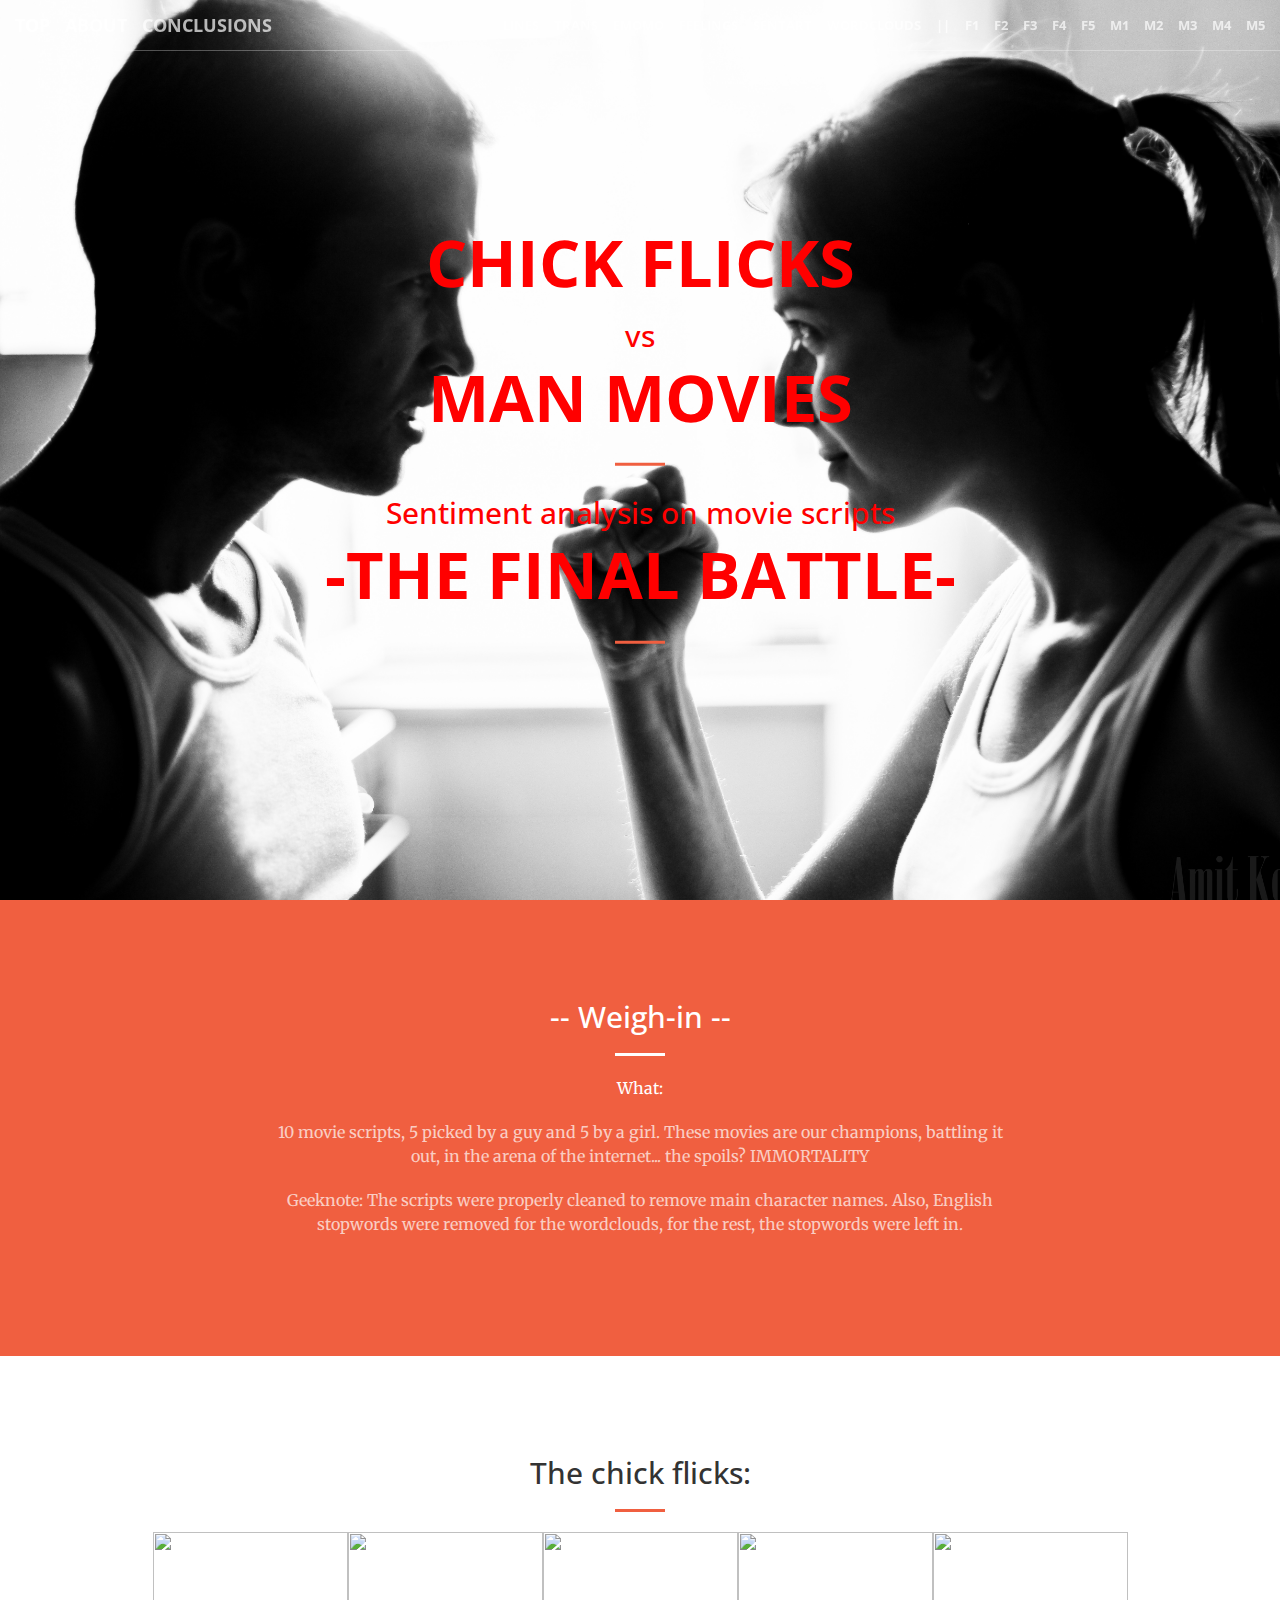
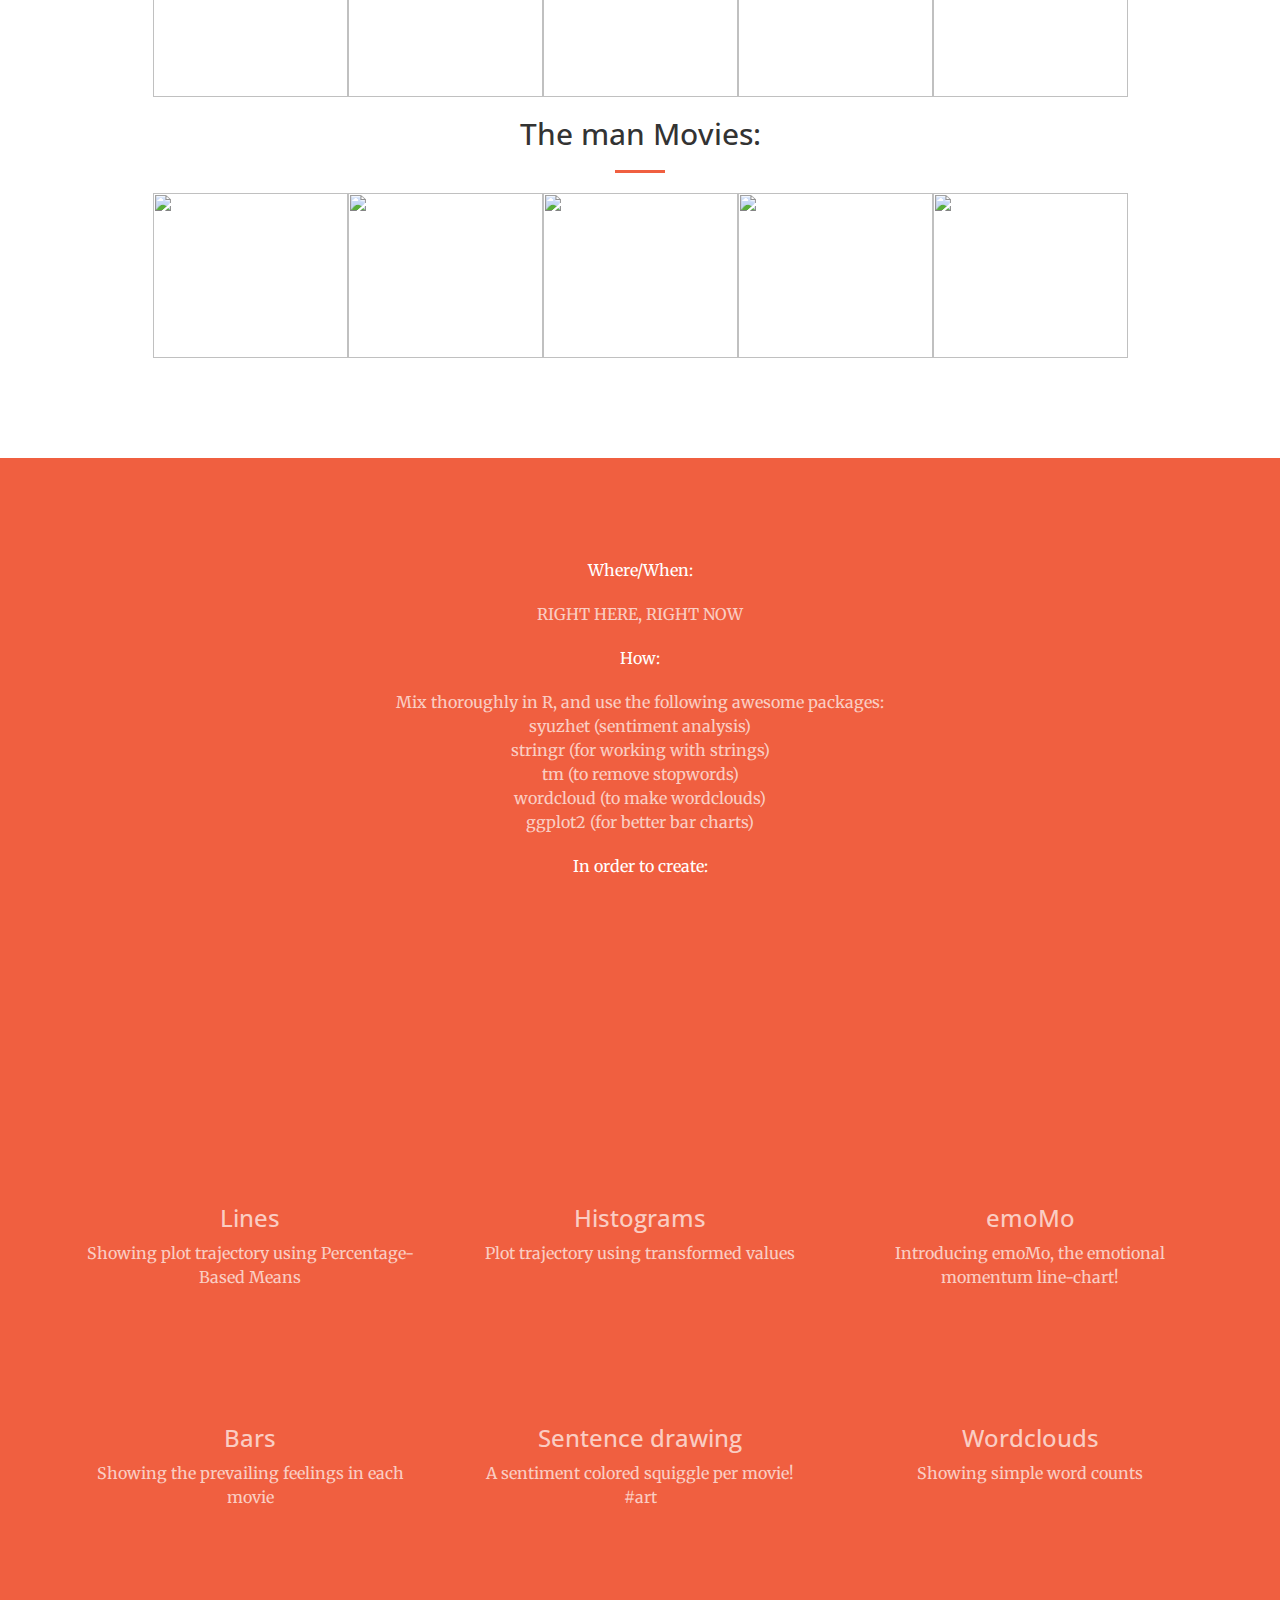
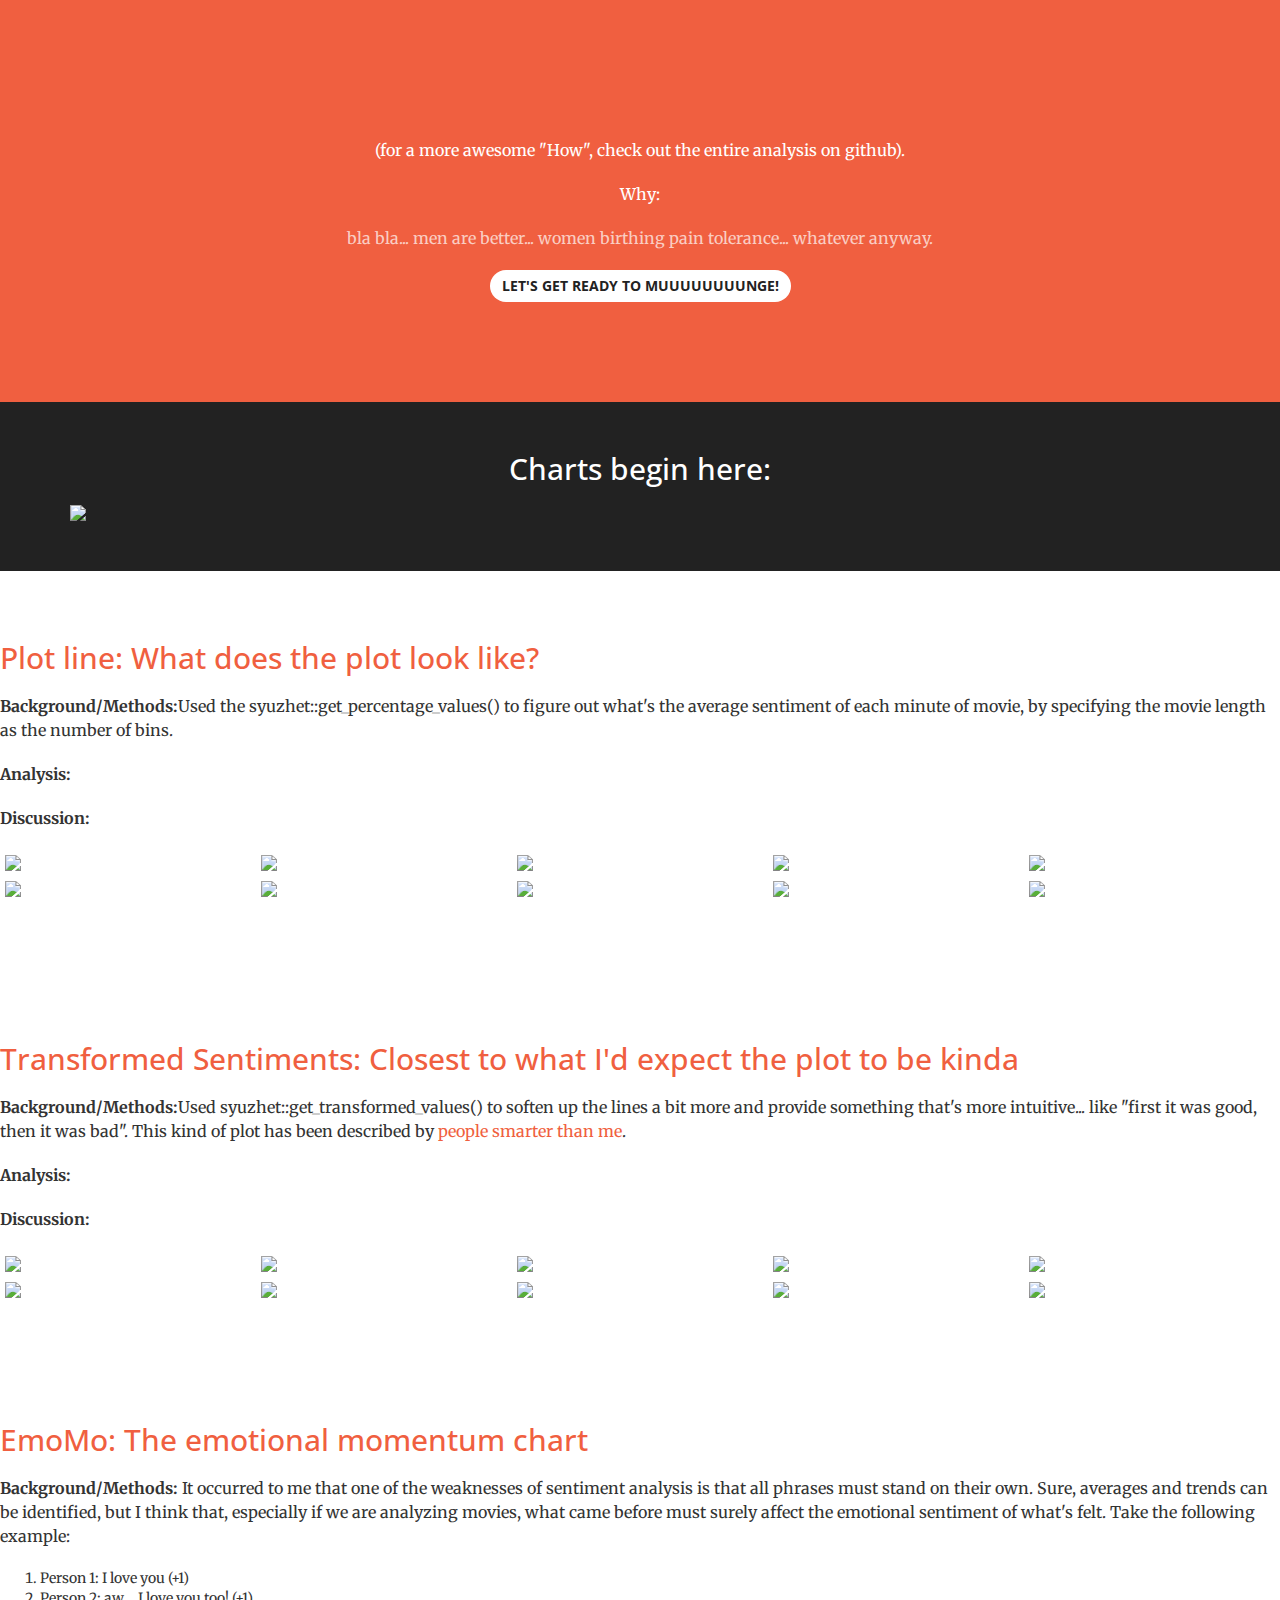
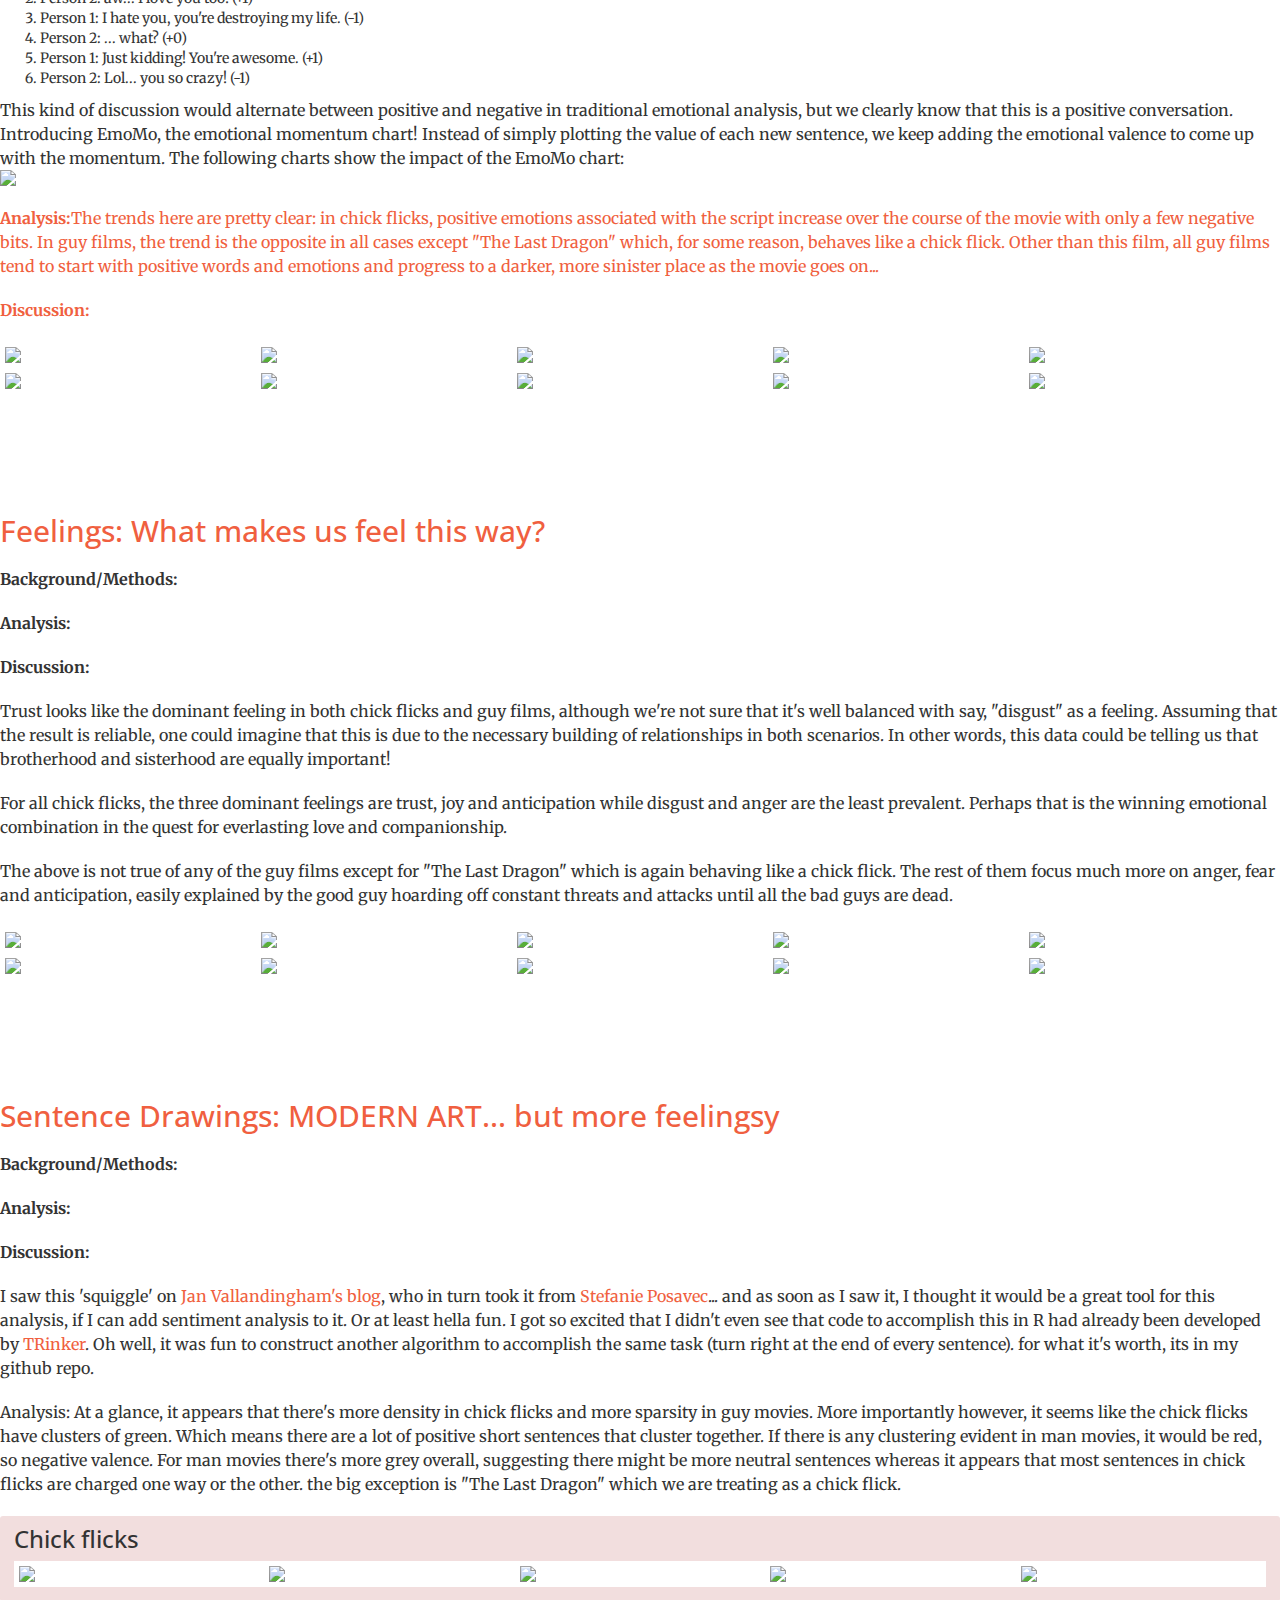
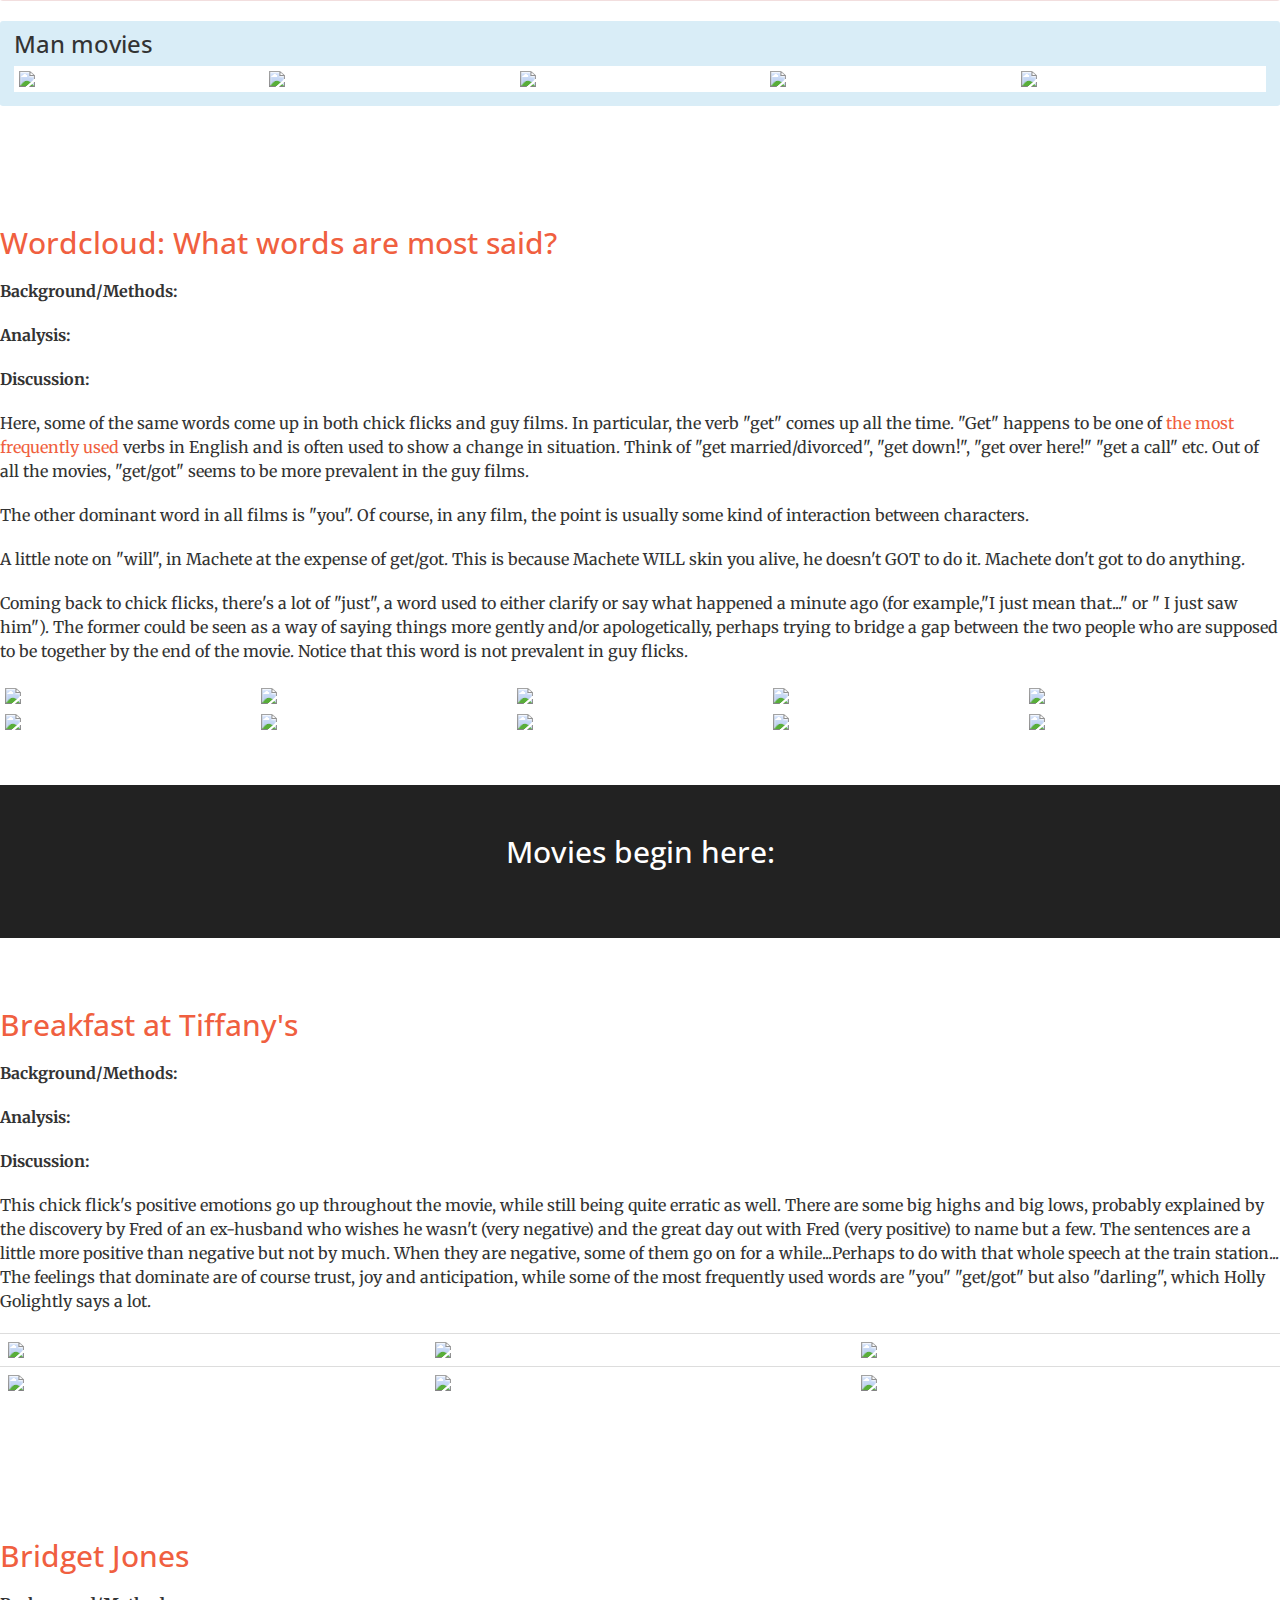
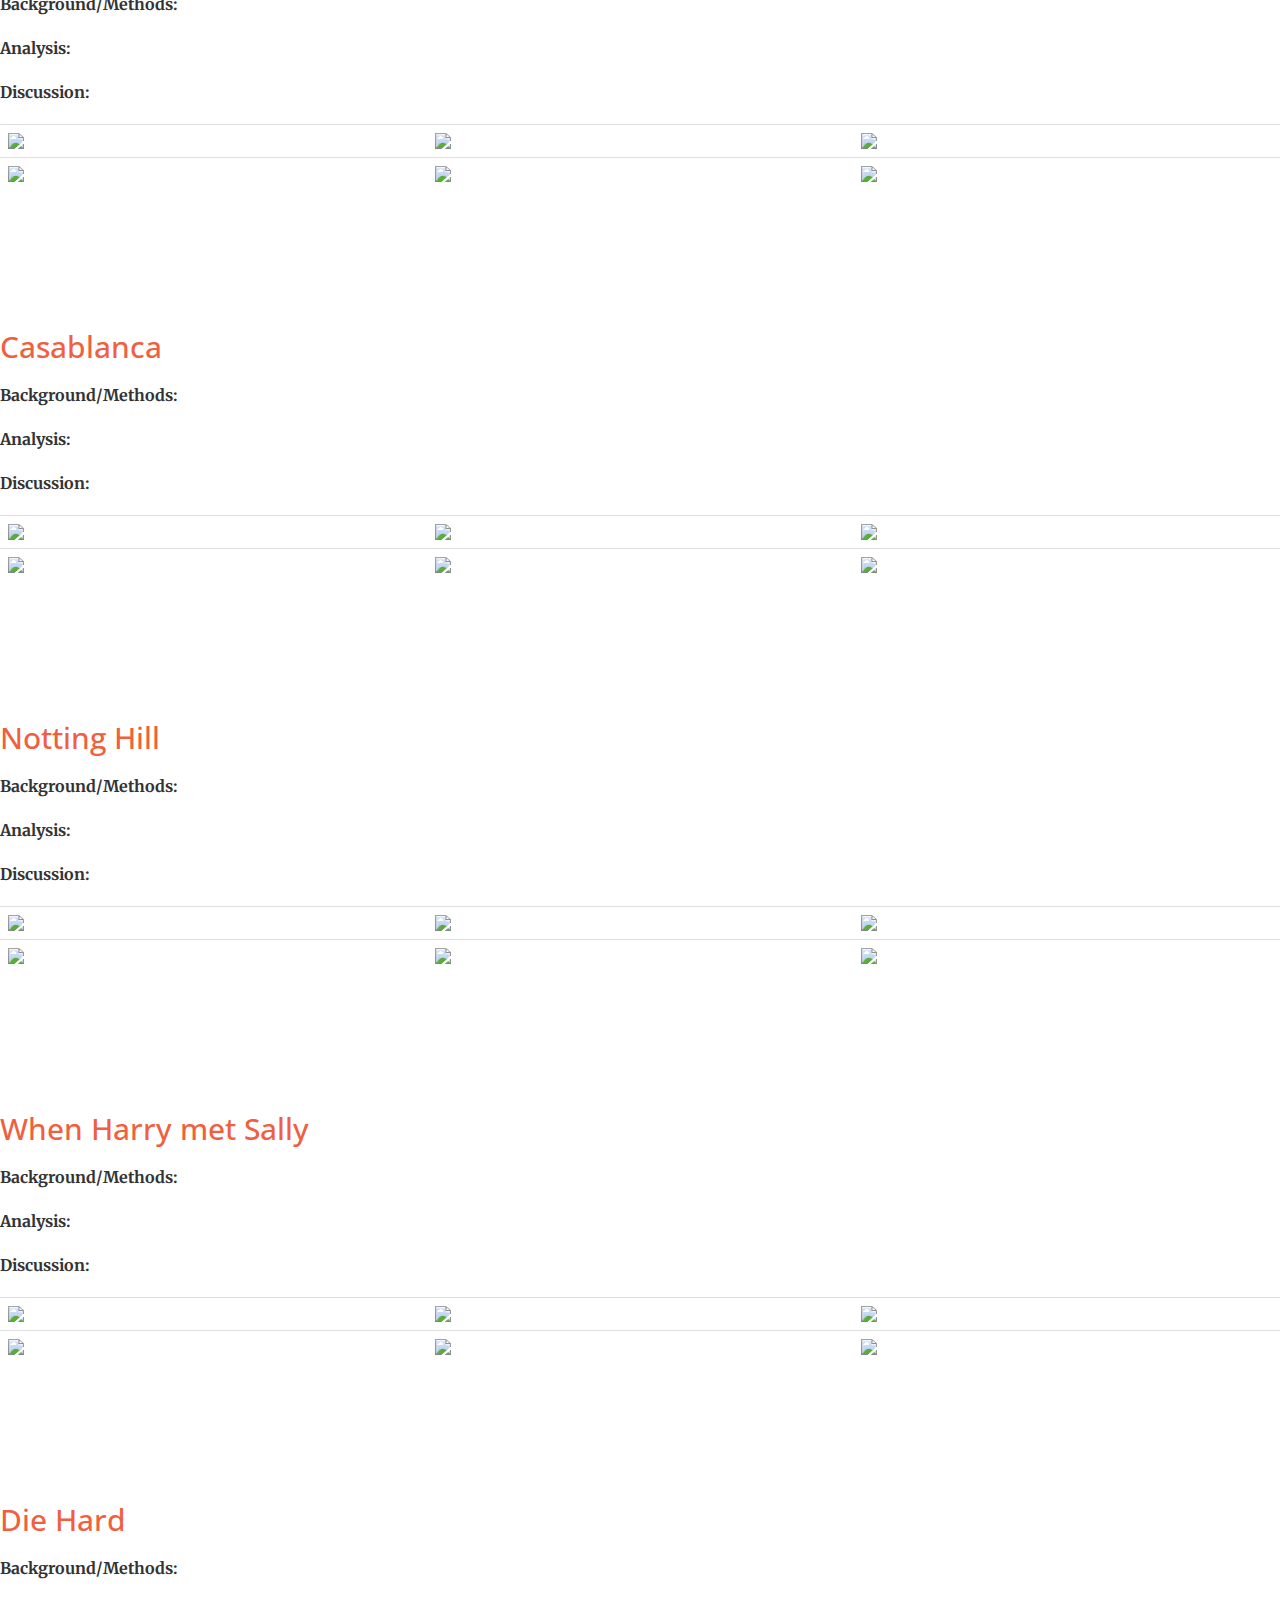
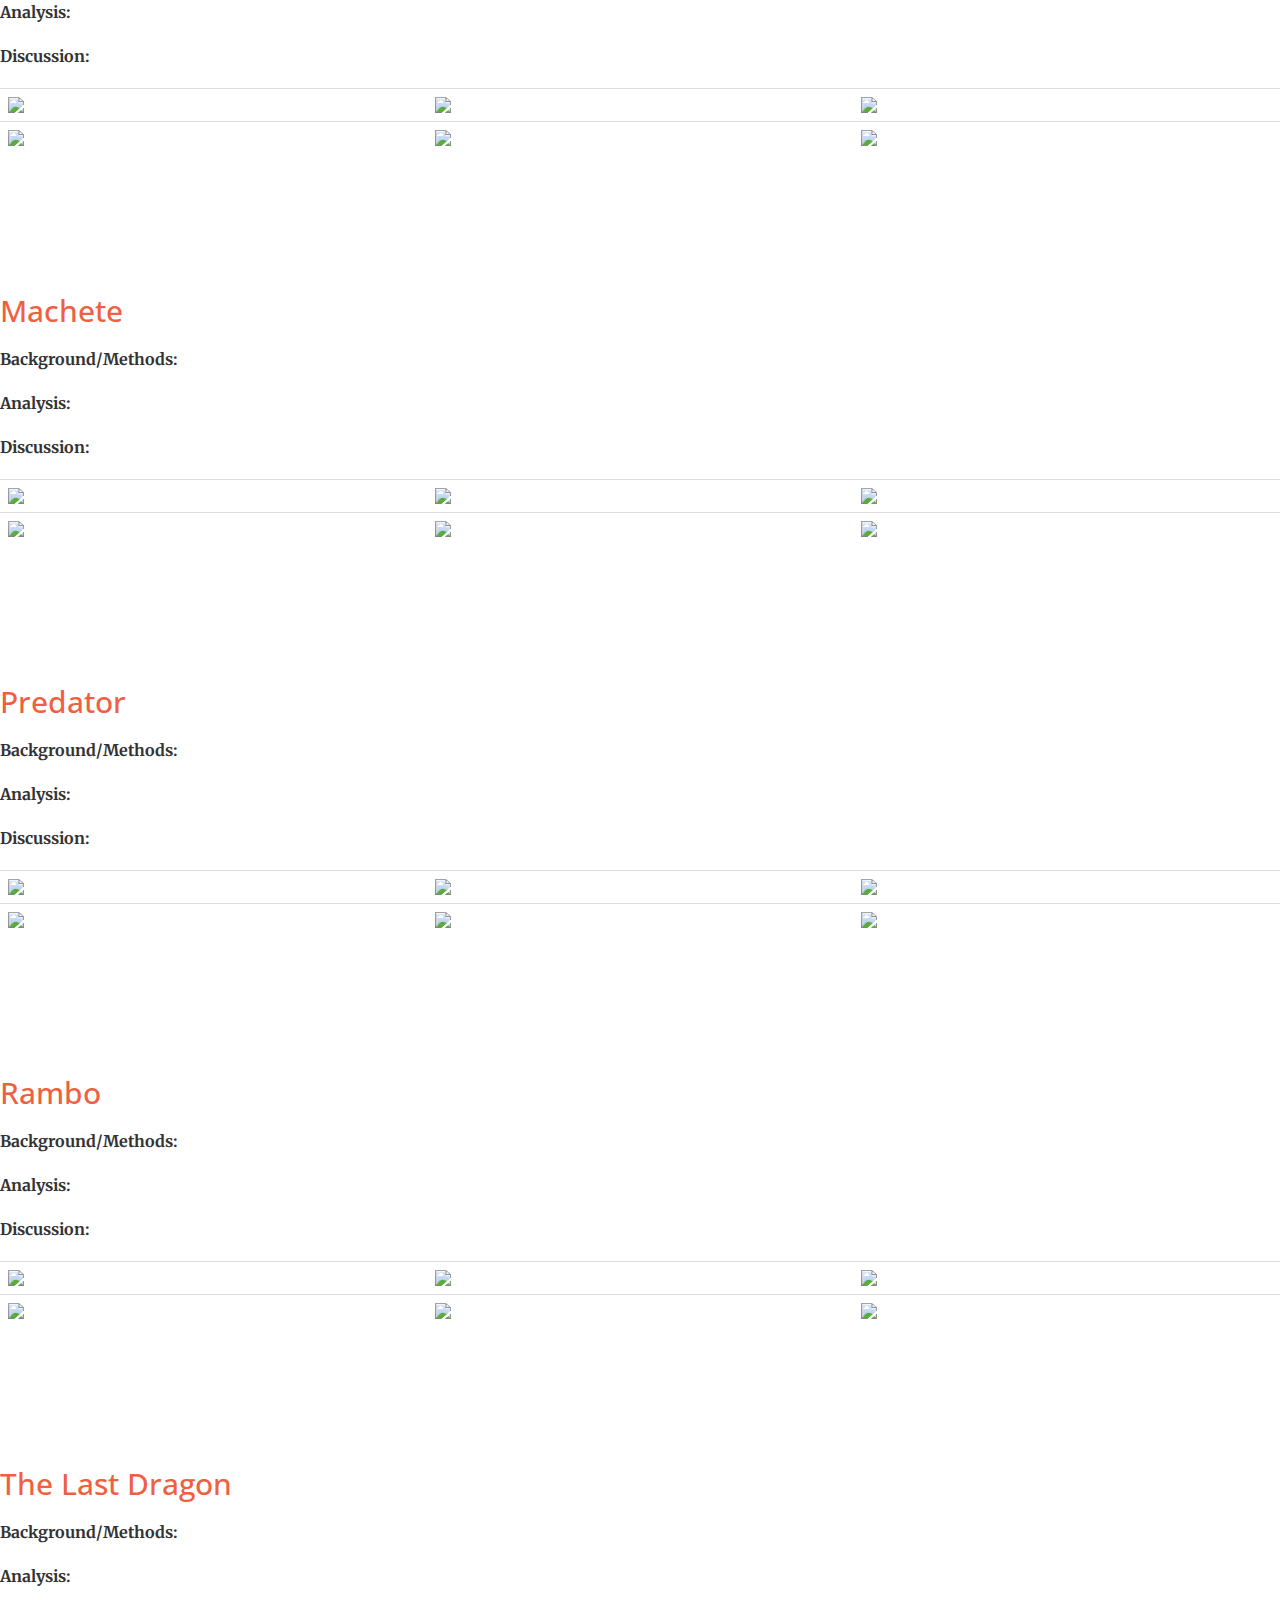
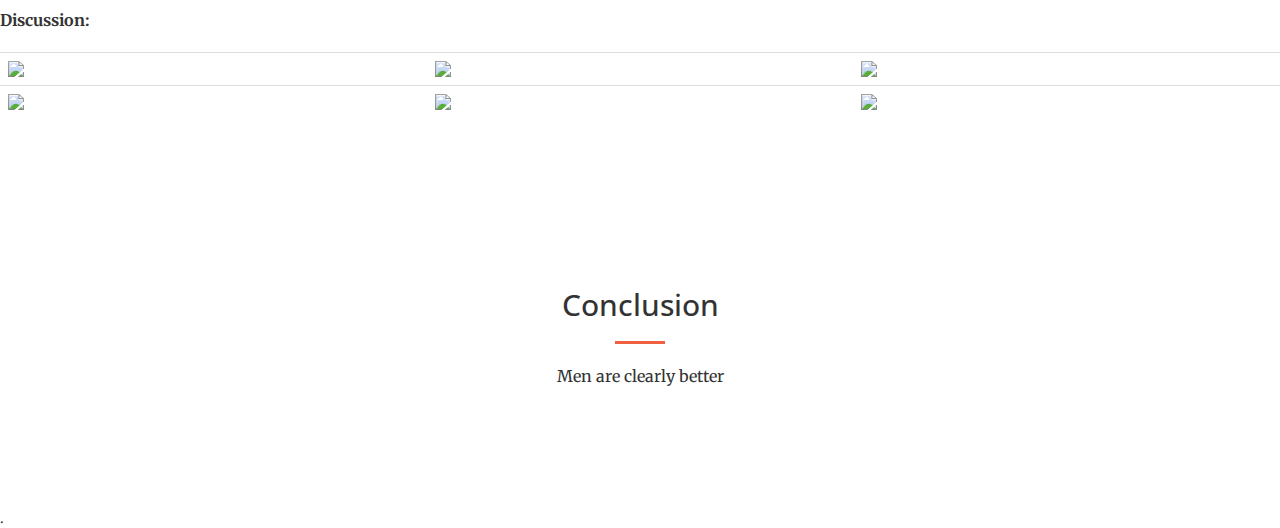
==== commit 392db735: "Colored Padding is now provided" ====
--- a/web/index.html
+++ b/web/index.html
@@ -554,8 +554,9 @@
             <p>  I saw this 'squiggle' on <a href="http://vallandingham.me/sentence_drawings/#farewell">Jan Vallandingham's blog</a>, who in turn took it from <a href="http://www.stefanieposavec.co.uk/">Stefanie Posavec</a>... and as soon as I saw it, I thought it would be a great tool for this analysis, if I can add sentiment analysis to it. Or at least hella fun. I got so excited that I didn't even see that code to accomplish this in R had already been developed by <a href="https://trinkerrstuff.wordpress.com/2013/12/08/sentence-drawing-function-vs-art/">TRinker</a>. Oh well, it was fun to construct another algorithm to accomplish the same task (turn right at the end of every sentence). for what it's worth, its in my github repo.</p>
             <p> Analysis: At a glance, it appears that there's more density in chick flicks and more sparsity in guy movies. More importantly however, it seems like the chick flicks have clusters of green. Which means there are a lot of positive short sentences that cluster together. If there is any clustering evident in man movies, it would be red, so negative valence. For man movies there's more grey overall, suggesting there might be more neutral sentences whereas it appears that most sentences in chick flicks are charged one way or the other. the big exception is "The Last Dragon" which we are treating as a chick flick.
             </p>
-            <div>
-                <h3 class="bg-danger heading-panel">Chick flicks</h3>
+
+            <div class="flick-panel">
+                <div class="flick-panel-heading"><h3 style="margin:  0px !important;">Chick flicks</h3></div>
                 <table class="table table-responsive table-condensed border-no">
                     <tr>
                         <td class="img_container1 border-no">
@@ -574,11 +575,11 @@
                             <a data-lightbox="When Harry met sally-sDrawing.png" href="./Output/When Harry met sally-sDrawing.png" data-title="When Harry met sally-sDrawing.png"/><img src="./Output/When Harry met sally-sDrawing.png" class="img-responsive"/>
                         </td>
                     </tr>
-                </table>            
+                </table>        
             </div>
-
-            <div >
-                <h3 class="bg-info heading-panel">Man movies</h3>
+            <br>
+            <div class="man-panel">
+                <div class="man-panel-heading"><h3 style="margin:  0px !important;">Man movies</h3></div>
                 <table class="table table-responsive table-condensed border-no">
                     <tr>
                         <td class="img_container1 border-no">
@@ -598,7 +599,9 @@
                         </td>
                     </tr>
                 </table>            
-            </div>
+
+            </div>            
+
         </aside>
 
 
@@ -613,145 +616,145 @@
             <p> The other dominant word in all films is "you". Of course, in any film, the point is usually some kind of interaction between characters. </p>
             <p> A little note on "will", in Machete at the expense of get/got. This is because Machete WILL skin you alive, he doesn't GOT to do it. Machete don't got to do anything. </p> 
             <p> Coming back to chick flicks, there's a lot of "just", a word used to either clarify or say what happened a minute ago (for example,"I just mean that..." or " I just saw him"). The former could be seen as a way of saying things more gently and/or apologetically, perhaps trying to bridge a gap between the two people who are supposed to be together by the end of the movie. Notice that this word is not prevalent in guy flicks. </p>
-        <table class="table table-responsive table-condensed border-no">
+            <table class="table table-responsive table-condensed border-no">
+                <tr>
+                    <td class="img_container1 border-no">
+                        <a data-lightbox="Breakfast at Tiffanys-wordcloud.png" href="./Output/Breakfast at Tiffanys-wordcloud.png" data-title="Breakfast at Tiffanys-wordcloud.png"/><img src="./Output/Breakfast at Tiffanys-wordcloud.png" class="img-responsive"/></a>
+                    </td>
+                    <td class="img_container1 border-no">
+                        <a data-lightbox="Bridget Jones-wordcloud.png" href="./Output/Bridget Jones-wordcloud.png" data-title="Bridget Jones-wordcloud.png"/><img src="./Output/Bridget Jones-wordcloud.png" class="img-responsive"/></a>
+                    </td>
+                    <td class="img_container1 border-no">
+                        <a data-lightbox="casablanca-wordcloud.png" href="./Output/casablanca-wordcloud.png" data-title="casablanca-wordcloud.png"/><img src="./Output/casablanca-wordcloud.png" class="img-responsive"/></a>
+                    </td>
+                    <td class="img_container1 border-no">
+                        <a data-lightbox="Notting Hill-wordcloud.png" href="./Output/Notting Hill-wordcloud.png" data-title="Notting Hill-wordcloud.png"/><img src="./Output/Notting Hill-wordcloud.png" class="img-responsive"/></a>
+                    </td>
+                    <td class="img_container1 border-no">
+                        <a data-lightbox="When Harry met sally-wordcloud.png" href="./Output/When Harry met sally-wordcloud.png" data-title="When Harry met sally-wordcloud.png"/><img src="./Output/When Harry met sally-wordcloud.png" class="img-responsive"/></a>
+                    </td>
+                </tr>
+                <tr>
+                    <td class="img_container1 border-no">
+                        <a data-lightbox="Die Hard-wordcloud.png" href="./Output/Die Hard-wordcloud.png" data-title="Die Hard-wordcloud.png"/><img src="./Output/Die Hard-wordcloud.png" class="img-responsive"/></a>
+                    </td>
+                    <td class="img_container1 border-no">
+                        <a data-lightbox="Machete-wordcloud.png" href="./Output/Machete-wordcloud.png" data-title="Machete-wordcloud.png"/><img src="./Output/Machete-wordcloud.png" class="img-responsive"/></a>
+                    </td>
+                    <td class="img_container1 border-no">
+                        <a data-lightbox="Predator-wordcloud.png" href="./Output/Predator-wordcloud.png" data-title="Predator-wordcloud.png"/><img src="./Output/Predator-wordcloud.png" class="img-responsive"/></a>
+                    </td>
+                    <td class="img_container1 border-no">
+                        <a data-lightbox="Rambo-wordcloud.png" href="./Output/Rambo-wordcloud.png" data-title="Rambo-wordcloud.png"/><img src="./Output/Rambo-wordcloud.png" class="img-responsive"/></a>
+                    </td>
+                    <td class="img_container1 border-no">
+                        <a data-lightbox="The last dragon-wordcloud.png" href="./Output/The last dragon-wordcloud.png" data-title="The last dragon-wordcloud.png"/><img src="./Output/The last dragon-wordcloud.png" class="img-responsive"/></a>
+                    </td>
+                </tr>
+            </table>
+        </aside>
+
+
+
+
+
+        <aside class="bg-dark">
+            <div id="Movies" class="container text-center">
+                <div class="call-to-action">
+                    <h2>Movies begin here:</h2>
+                </div>
+            </div>
+        </aside>
+
+        <aside>
+            <h2><a id="f1">Breakfast at Tiffany's</a></h2>
+            <p class="bg-light">
+            <p><b>Background/Methods:</b></p>
+            <p><b>Analysis:</b></p>
+            <p><b>Discussion:</b></p>
+            <p> This chick flick's positive emotions go up throughout the movie, while still being quite erratic as well. There are some big highs and big lows, probably explained by the discovery by Fred of an ex-husband who wishes he wasn't (very negative) and the great day out with Fred (very positive) to name but a few. The sentences are a little more positive than negative but not by much. When they are negative, some of them go on for a while...Perhaps to do with that whole speech at the train station... The feelings that dominate are of course trust, joy and anticipation, while some of the most frequently used words are "you" "get/got" but also "darling", which Holly Golightly says a lot.</p>
+        </p>
+        <table class="table table-responsive">
             <tr>
-                <td class="img_container1 border-no">
-                    <a data-lightbox="Breakfast at Tiffanys-wordcloud.png" href="./Output/Breakfast at Tiffanys-wordcloud.png" data-title="Breakfast at Tiffanys-wordcloud.png"/><img src="./Output/Breakfast at Tiffanys-wordcloud.png" class="img-responsive"/></a>
+                <td class="img_container">
+                    <a href="./Output/Breakfast at Tiffanys-emoMo.png" data-lightbox="image-f11" data-title="./Output/Breakfast at Tiffanys-emoMo.png">
+                        <img src="./Output/Breakfast at Tiffanys-emoMo.png" class="img-responsive"/>
+                    </a>
                 </td>
-                <td class="img_container1 border-no">
-                    <a data-lightbox="Bridget Jones-wordcloud.png" href="./Output/Bridget Jones-wordcloud.png" data-title="Bridget Jones-wordcloud.png"/><img src="./Output/Bridget Jones-wordcloud.png" class="img-responsive"/></a>
+                <td class="img_container">
+                    <a href="./Output/Breakfast at Tiffanys-feelings.png" data-lightbox="image-f12" data-title="./Output/Breakfast at Tiffanys-feelings.png">
+                        <img src="./Output/Breakfast at Tiffanys-feelings.png" class="img-responsive"/>
+                    </a>
                 </td>
-                <td class="img_container1 border-no">
-                    <a data-lightbox="casablanca-wordcloud.png" href="./Output/casablanca-wordcloud.png" data-title="casablanca-wordcloud.png"/><img src="./Output/casablanca-wordcloud.png" class="img-responsive"/></a>
-                </td>
-                <td class="img_container1 border-no">
-                    <a data-lightbox="Notting Hill-wordcloud.png" href="./Output/Notting Hill-wordcloud.png" data-title="Notting Hill-wordcloud.png"/><img src="./Output/Notting Hill-wordcloud.png" class="img-responsive"/></a>
-                </td>
-                <td class="img_container1 border-no">
-                    <a data-lightbox="When Harry met sally-wordcloud.png" href="./Output/When Harry met sally-wordcloud.png" data-title="When Harry met sally-wordcloud.png"/><img src="./Output/When Harry met sally-wordcloud.png" class="img-responsive"/></a>
+                <td class="img_container">
+                    <a href="./Output/Breakfast at Tiffanys-perc.png" data-lightbox="image-f13" data-title="Breakfast at Tiffanys-perc.png">
+                        <img src="./Output/Breakfast at Tiffanys-perc.png" class="img-responsive">
+                    </a>
                 </td>
             </tr>
             <tr>
-                <td class="img_container1 border-no">
-                    <a data-lightbox="Die Hard-wordcloud.png" href="./Output/Die Hard-wordcloud.png" data-title="Die Hard-wordcloud.png"/><img src="./Output/Die Hard-wordcloud.png" class="img-responsive"/></a>
+                <td class="img_container">
+                    <a href="./Output/Breakfast at Tiffanys-sDrawing.png" data-lightbox="image-f14" data-title="Breakfast at Tiffanys-sDrawing.png">
+                        <img src="./Output/Breakfast at Tiffanys-sDrawing.png" class="img-responsive">
+                    </a>
                 </td>
-                <td class="img_container1 border-no">
-                    <a data-lightbox="Machete-wordcloud.png" href="./Output/Machete-wordcloud.png" data-title="Machete-wordcloud.png"/><img src="./Output/Machete-wordcloud.png" class="img-responsive"/></a>
+                <td class="img_container">
+                    <a href="./Output/Breakfast at Tiffanys-tran.png" data-lightbox="image-f15" data-title="Breakfast at Tiffanys-tran.png">
+                        <img src="./Output/Breakfast at Tiffanys-tran.png" class="img-responsive" >
+                    </a>
                 </td>
-                <td class="img_container1 border-no">
-                    <a data-lightbox="Predator-wordcloud.png" href="./Output/Predator-wordcloud.png" data-title="Predator-wordcloud.png"/><img src="./Output/Predator-wordcloud.png" class="img-responsive"/></a>
-                </td>
-                <td class="img_container1 border-no">
-                    <a data-lightbox="Rambo-wordcloud.png" href="./Output/Rambo-wordcloud.png" data-title="Rambo-wordcloud.png"/><img src="./Output/Rambo-wordcloud.png" class="img-responsive"/></a>
-                </td>
-                <td class="img_container1 border-no">
-                    <a data-lightbox="The last dragon-wordcloud.png" href="./Output/The last dragon-wordcloud.png" data-title="The last dragon-wordcloud.png"/><img src="./Output/The last dragon-wordcloud.png" class="img-responsive"/></a>
+                <td class="img_container">
+                    <a href="./Output/Breakfast at Tiffanys-wordcloud.png" data-lightbox="image-f16" data-title="Breakfast at Tiffanys-wordcloud.png">
+                        <img src="./Output/Breakfast at Tiffanys-wordcloud.png" class="img-responsive">
+                    </a>
                 </td>
             </tr>
         </table>
     </aside>
 
-
-
-
-
-    <aside class="bg-dark">
-        <div id="Movies" class="container text-center">
-            <div class="call-to-action">
-                <h2>Movies begin here:</h2>
-            </div>
-        </div>
-    </aside>
-
     <aside>
-        <h2><a id="f1">Breakfast at Tiffany's</a></h2>
+        <h2><a id="f2">Bridget Jones</a></h2>
         <p class="bg-light">
         <p><b>Background/Methods:</b></p>
         <p><b>Analysis:</b></p>
         <p><b>Discussion:</b></p>
-        <p> This chick flick's positive emotions go up throughout the movie, while still being quite erratic as well. There are some big highs and big lows, probably explained by the discovery by Fred of an ex-husband who wishes he wasn't (very negative) and the great day out with Fred (very positive) to name but a few. The sentences are a little more positive than negative but not by much. When they are negative, some of them go on for a while...Perhaps to do with that whole speech at the train station... The feelings that dominate are of course trust, joy and anticipation, while some of the most frequently used words are "you" "get/got" but also "darling", which Holly Golightly says a lot.</p>
     </p>
     <table class="table table-responsive">
         <tr>
             <td class="img_container">
-                <a href="./Output/Breakfast at Tiffanys-emoMo.png" data-lightbox="image-f11" data-title="./Output/Breakfast at Tiffanys-emoMo.png">
-                    <img src="./Output/Breakfast at Tiffanys-emoMo.png" class="img-responsive"/>
+                <a href="./Output/Bridget Jones-emoMo.png" data-lightbox="image-f21" data-title="Bridget Jones-emoMo.png">
+                    <img src="./Output/Bridget Jones-emoMo.png" class="img-responsive">
                 </a>
             </td>
             <td class="img_container">
-                <a href="./Output/Breakfast at Tiffanys-feelings.png" data-lightbox="image-f12" data-title="./Output/Breakfast at Tiffanys-feelings.png">
-                    <img src="./Output/Breakfast at Tiffanys-feelings.png" class="img-responsive"/>
+                <a href="./Output/Bridget Jones-feelings.png" data-lightbox="image-f22" data-title="Bridget Jones-feelings.png">
+                    <img src="./Output/Bridget Jones-feelings.png" class="img-responsive">
                 </a>
             </td>
             <td class="img_container">
-                <a href="./Output/Breakfast at Tiffanys-perc.png" data-lightbox="image-f13" data-title="Breakfast at Tiffanys-perc.png">
-                    <img src="./Output/Breakfast at Tiffanys-perc.png" class="img-responsive">
+                <a href="./Output/Bridget Jones-perc.png" data-lightbox="image-f23" data-title="Bridget Jones-perc.png">
+                    <img src="./Output/Bridget Jones-perc.png" class="img-responsive">
                 </a>
             </td>
         </tr>
         <tr>
             <td class="img_container">
-                <a href="./Output/Breakfast at Tiffanys-sDrawing.png" data-lightbox="image-f14" data-title="Breakfast at Tiffanys-sDrawing.png">
-                    <img src="./Output/Breakfast at Tiffanys-sDrawing.png" class="img-responsive">
+                <a href="./Output/Bridget Jones-sDrawing.png" data-lightbox="image-f24" data-title="Bridget Jones-sDrawing.png">
+                    <img src="./Output/Bridget Jones-sDrawing.png" class="img-responsive">
                 </a>
             </td>
             <td class="img_container">
-                <a href="./Output/Breakfast at Tiffanys-tran.png" data-lightbox="image-f15" data-title="Breakfast at Tiffanys-tran.png">
-                    <img src="./Output/Breakfast at Tiffanys-tran.png" class="img-responsive" >
+                <a href="./Output/Bridget Jones-tran.png" data-lightbox="image-f25" data-title="Bridget Jones-tran.png">
+                    <img src="./Output/Bridget Jones-tran.png" class="img-responsive">
                 </a>
             </td>
             <td class="img_container">
-                <a href="./Output/Breakfast at Tiffanys-wordcloud.png" data-lightbox="image-f16" data-title="Breakfast at Tiffanys-wordcloud.png">
-                    <img src="./Output/Breakfast at Tiffanys-wordcloud.png" class="img-responsive">
+                <a href="./Output/Bridget Jones-wordcloud.png" data-lightbox="image-f26" data-title="Bridget Jones-wordcloud.png">
+                    <img src="./Output/Bridget Jones-wordcloud.png" class="img-responsive">
                 </a>
             </td>
         </tr>
     </table>
-</aside>
-
-<aside>
-    <h2><a id="f2">Bridget Jones</a></h2>
-    <p class="bg-light">
-    <p><b>Background/Methods:</b></p>
-    <p><b>Analysis:</b></p>
-    <p><b>Discussion:</b></p>
-</p>
-<table class="table table-responsive">
-    <tr>
-        <td class="img_container">
-            <a href="./Output/Bridget Jones-emoMo.png" data-lightbox="image-f21" data-title="Bridget Jones-emoMo.png">
-                <img src="./Output/Bridget Jones-emoMo.png" class="img-responsive">
-            </a>
-        </td>
-        <td class="img_container">
-            <a href="./Output/Bridget Jones-feelings.png" data-lightbox="image-f22" data-title="Bridget Jones-feelings.png">
-                <img src="./Output/Bridget Jones-feelings.png" class="img-responsive">
-            </a>
-        </td>
-        <td class="img_container">
-            <a href="./Output/Bridget Jones-perc.png" data-lightbox="image-f23" data-title="Bridget Jones-perc.png">
-                <img src="./Output/Bridget Jones-perc.png" class="img-responsive">
-            </a>
-        </td>
-    </tr>
-    <tr>
-        <td class="img_container">
-            <a href="./Output/Bridget Jones-sDrawing.png" data-lightbox="image-f24" data-title="Bridget Jones-sDrawing.png">
-                <img src="./Output/Bridget Jones-sDrawing.png" class="img-responsive">
-            </a>
-        </td>
-        <td class="img_container">
-            <a href="./Output/Bridget Jones-tran.png" data-lightbox="image-f25" data-title="Bridget Jones-tran.png">
-                <img src="./Output/Bridget Jones-tran.png" class="img-responsive">
-            </a>
-        </td>
-        <td class="img_container">
-            <a href="./Output/Bridget Jones-wordcloud.png" data-lightbox="image-f26" data-title="Bridget Jones-wordcloud.png">
-                <img src="./Output/Bridget Jones-wordcloud.png" class="img-responsive">
-            </a>
-        </td>
-    </tr>
-</table>
 
 </aside>
 <aside>
--- a/web/css/style.css
+++ b/web/css/style.css
@@ -40,4 +40,29 @@
 }
 .border-no{
     border: none !important;
+    margin: 0px !important;
+}
+.flick-panel{
+    border-bottom: 14px solid #f2dede;
+    border-left:  14px solid #f2dede;
+    border-right:  14px solid #f2dede;
+    border-radius: 3px; 
+}
+.flick-panel-heading{
+    background-color: #f2dede;
+    font-size: 14px;
+    height: 45px;
+    padding-top: 10px;
+}
+.man-panel{
+    border-bottom: 14px solid #d9edf7;
+    border-left:  14px solid #d9edf7;
+    border-right:  14px solid #d9edf7;
+    border-radius: 3px; 
+}
+.man-panel-heading{
+    background-color: #d9edf7;
+    font-size: 14px;
+    height: 45px;
+    padding-top: 10px;
 }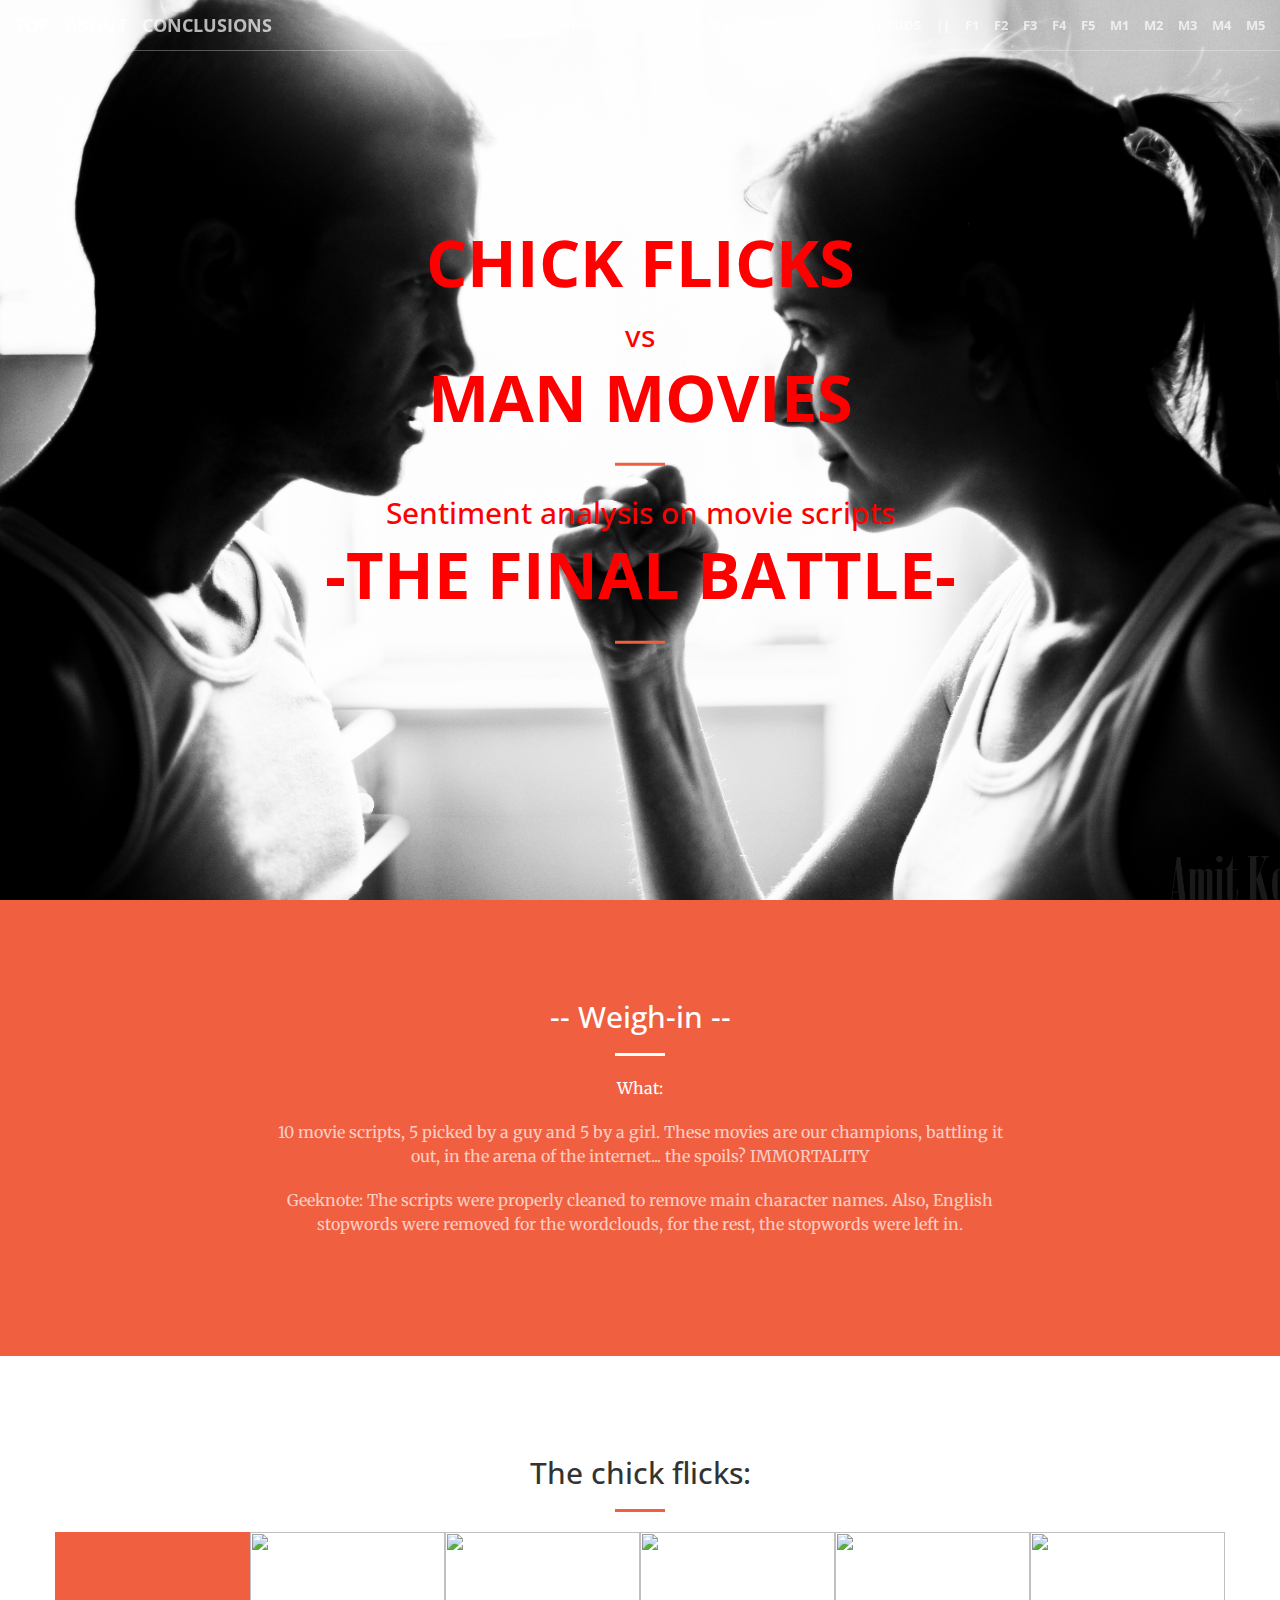
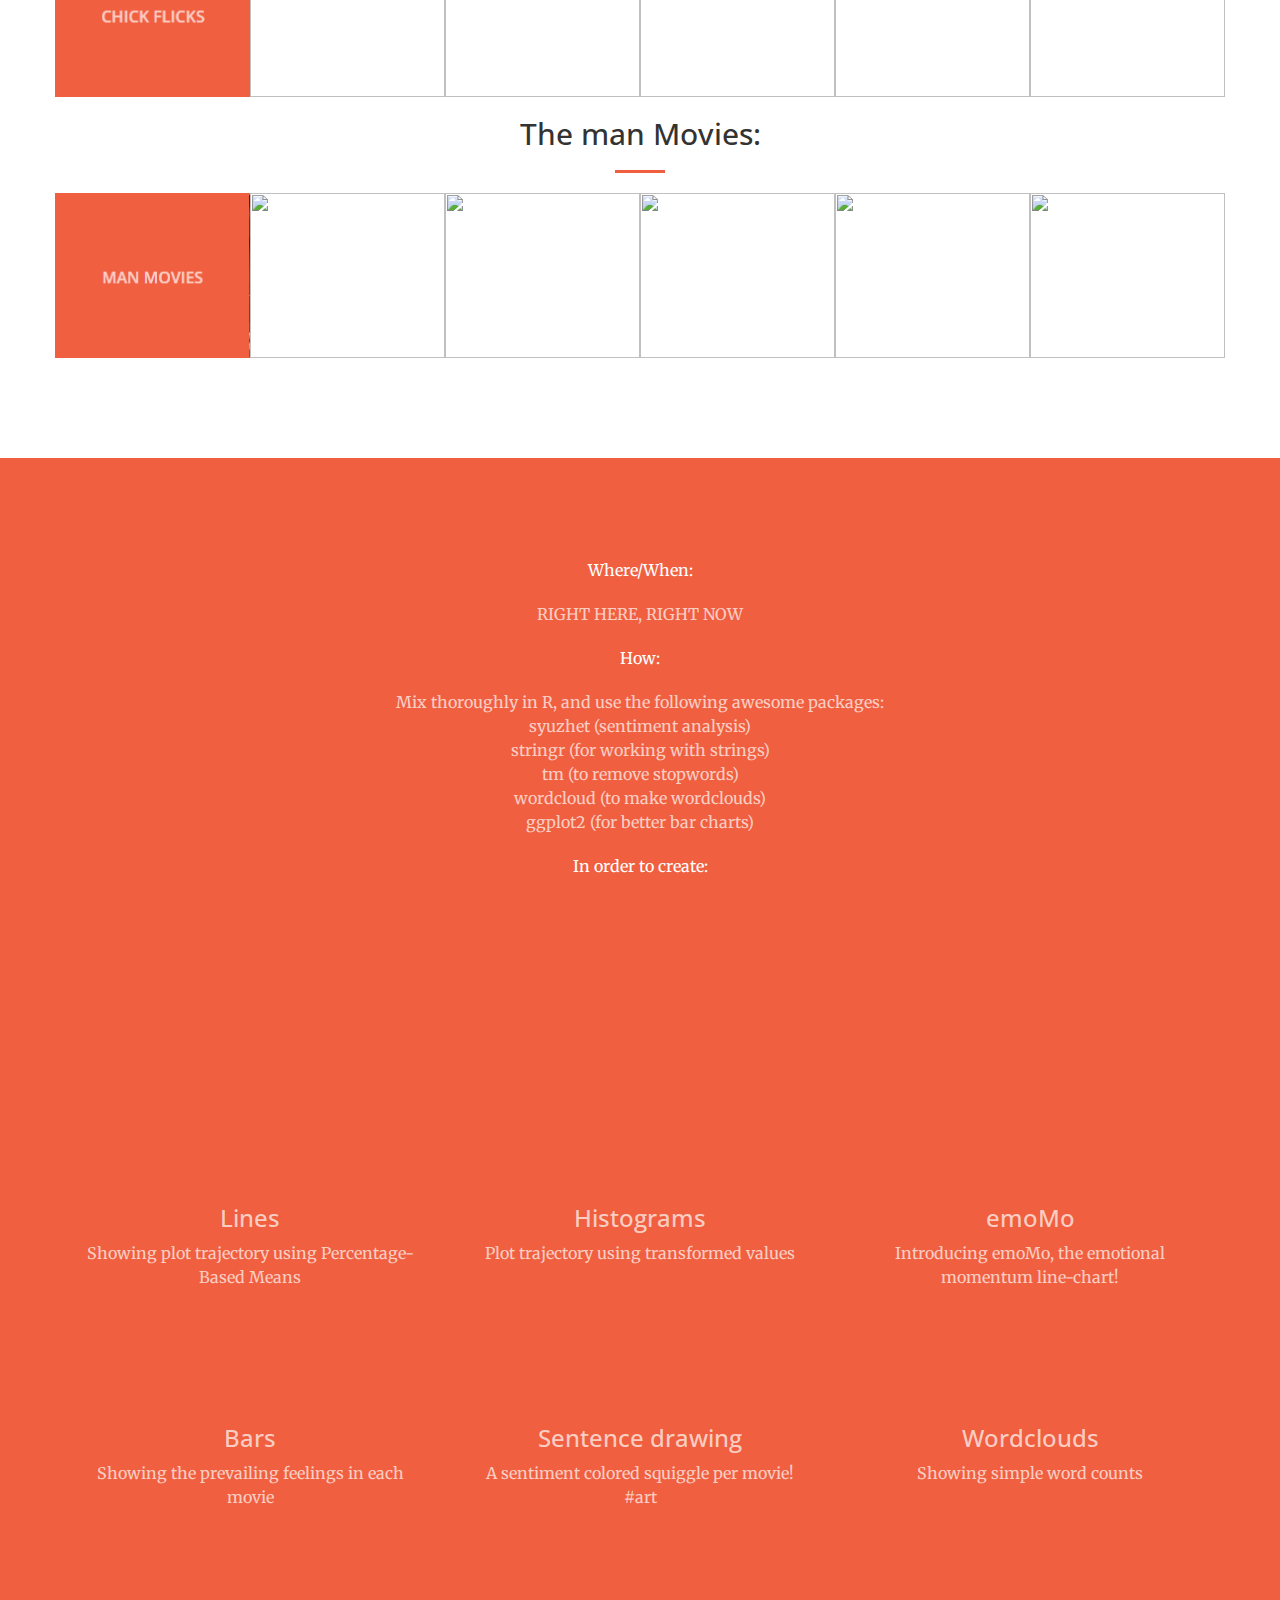
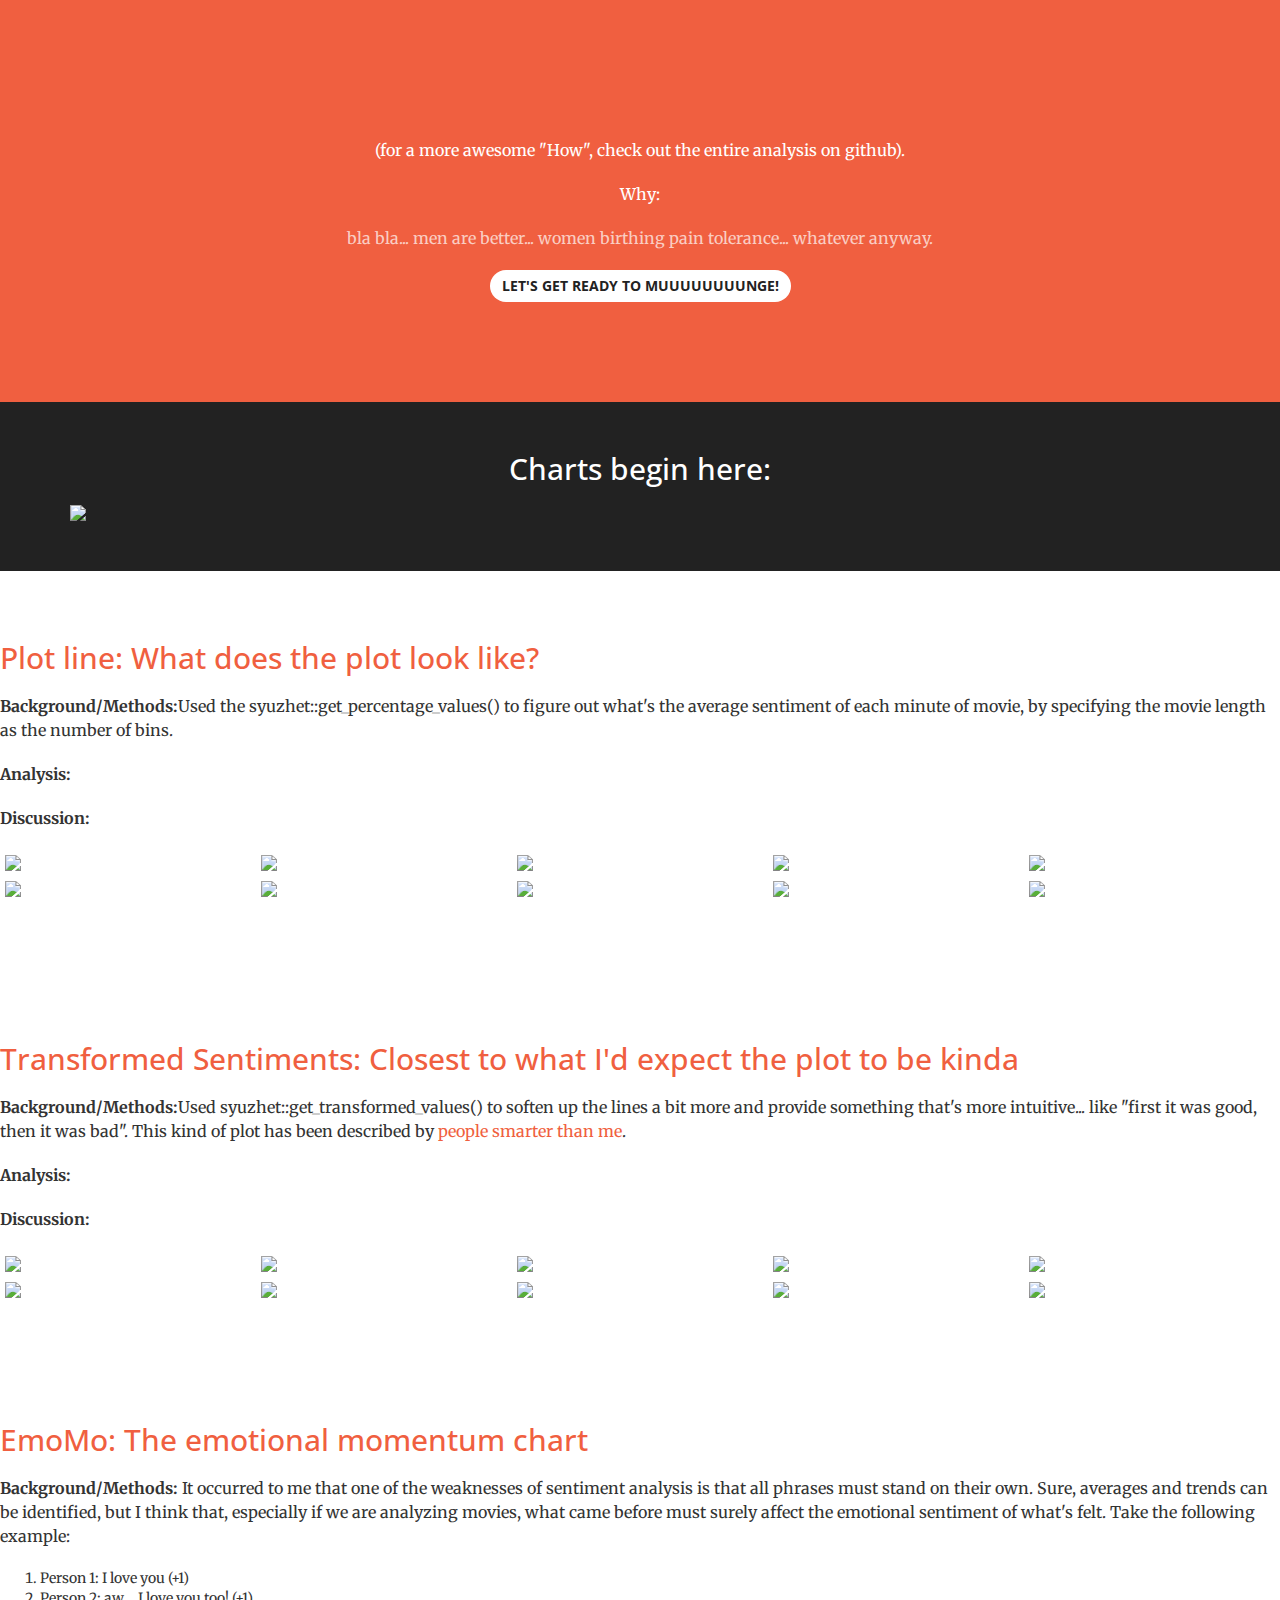
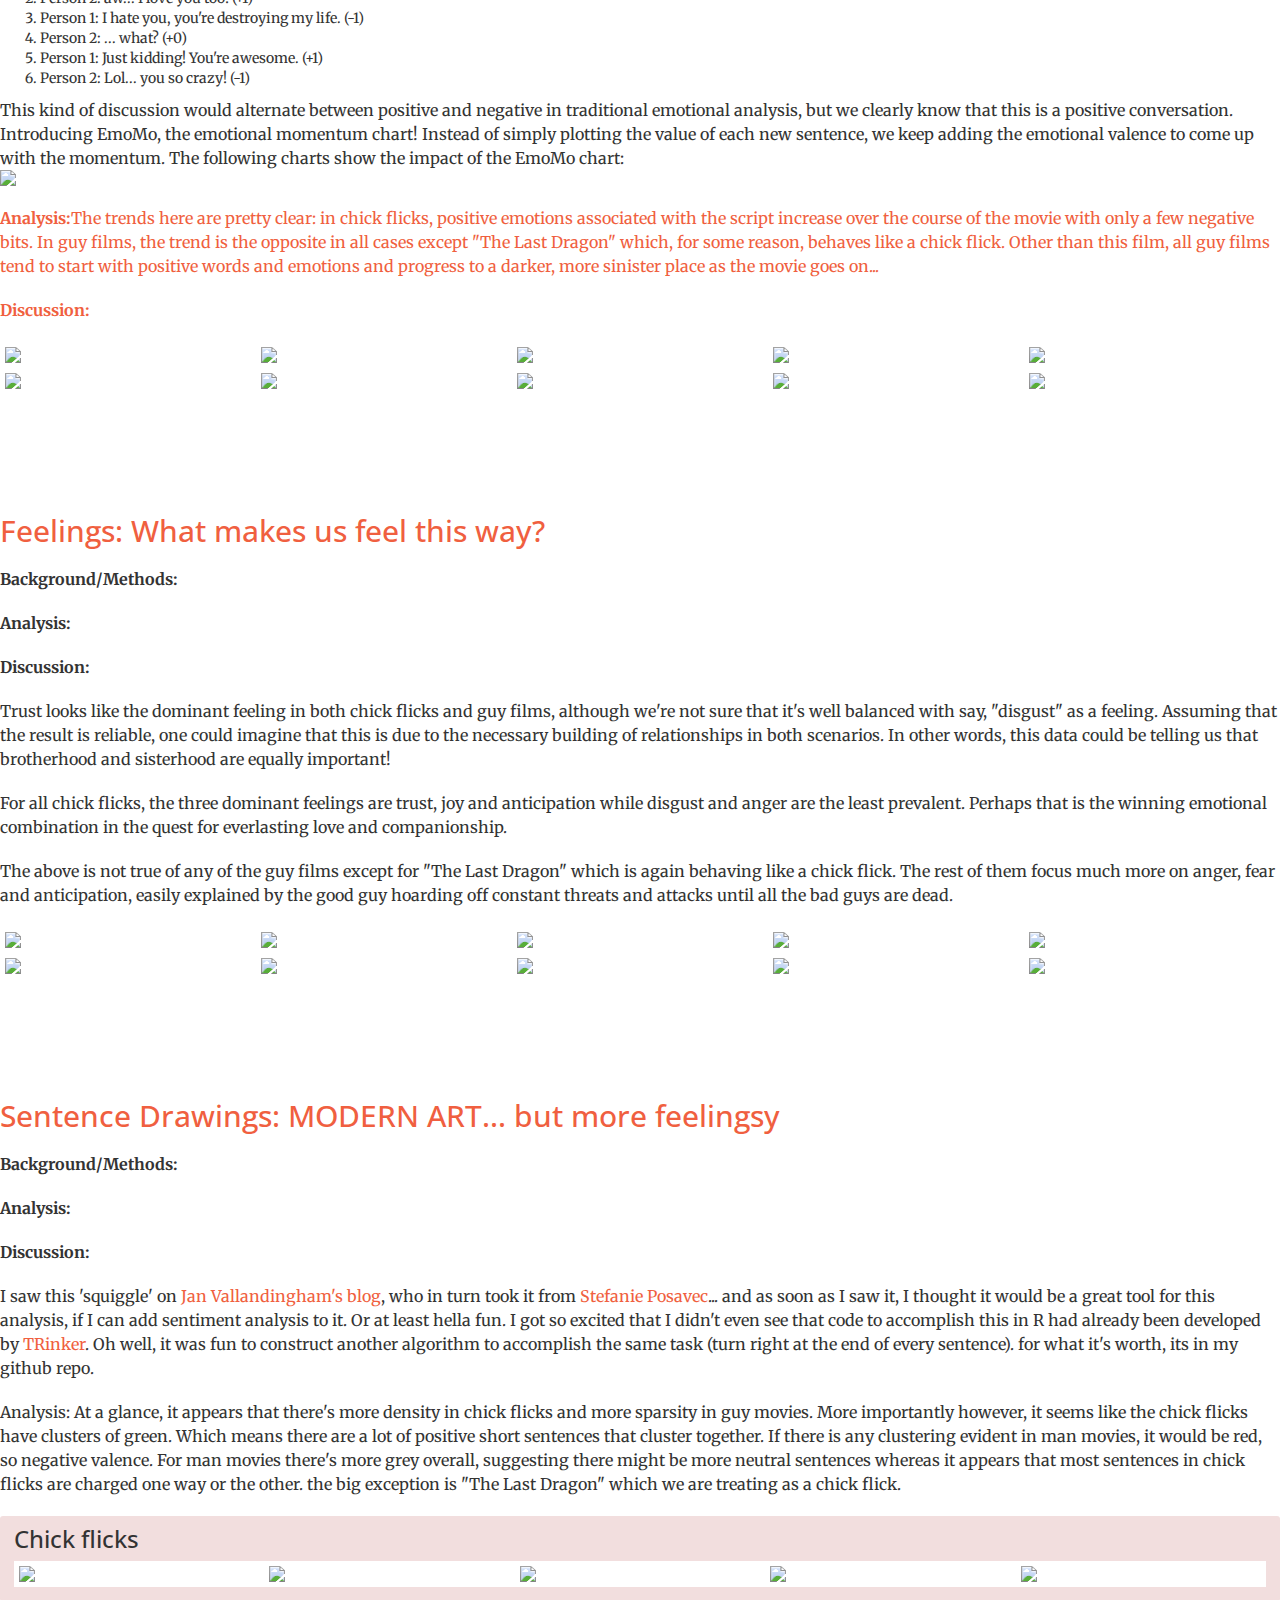
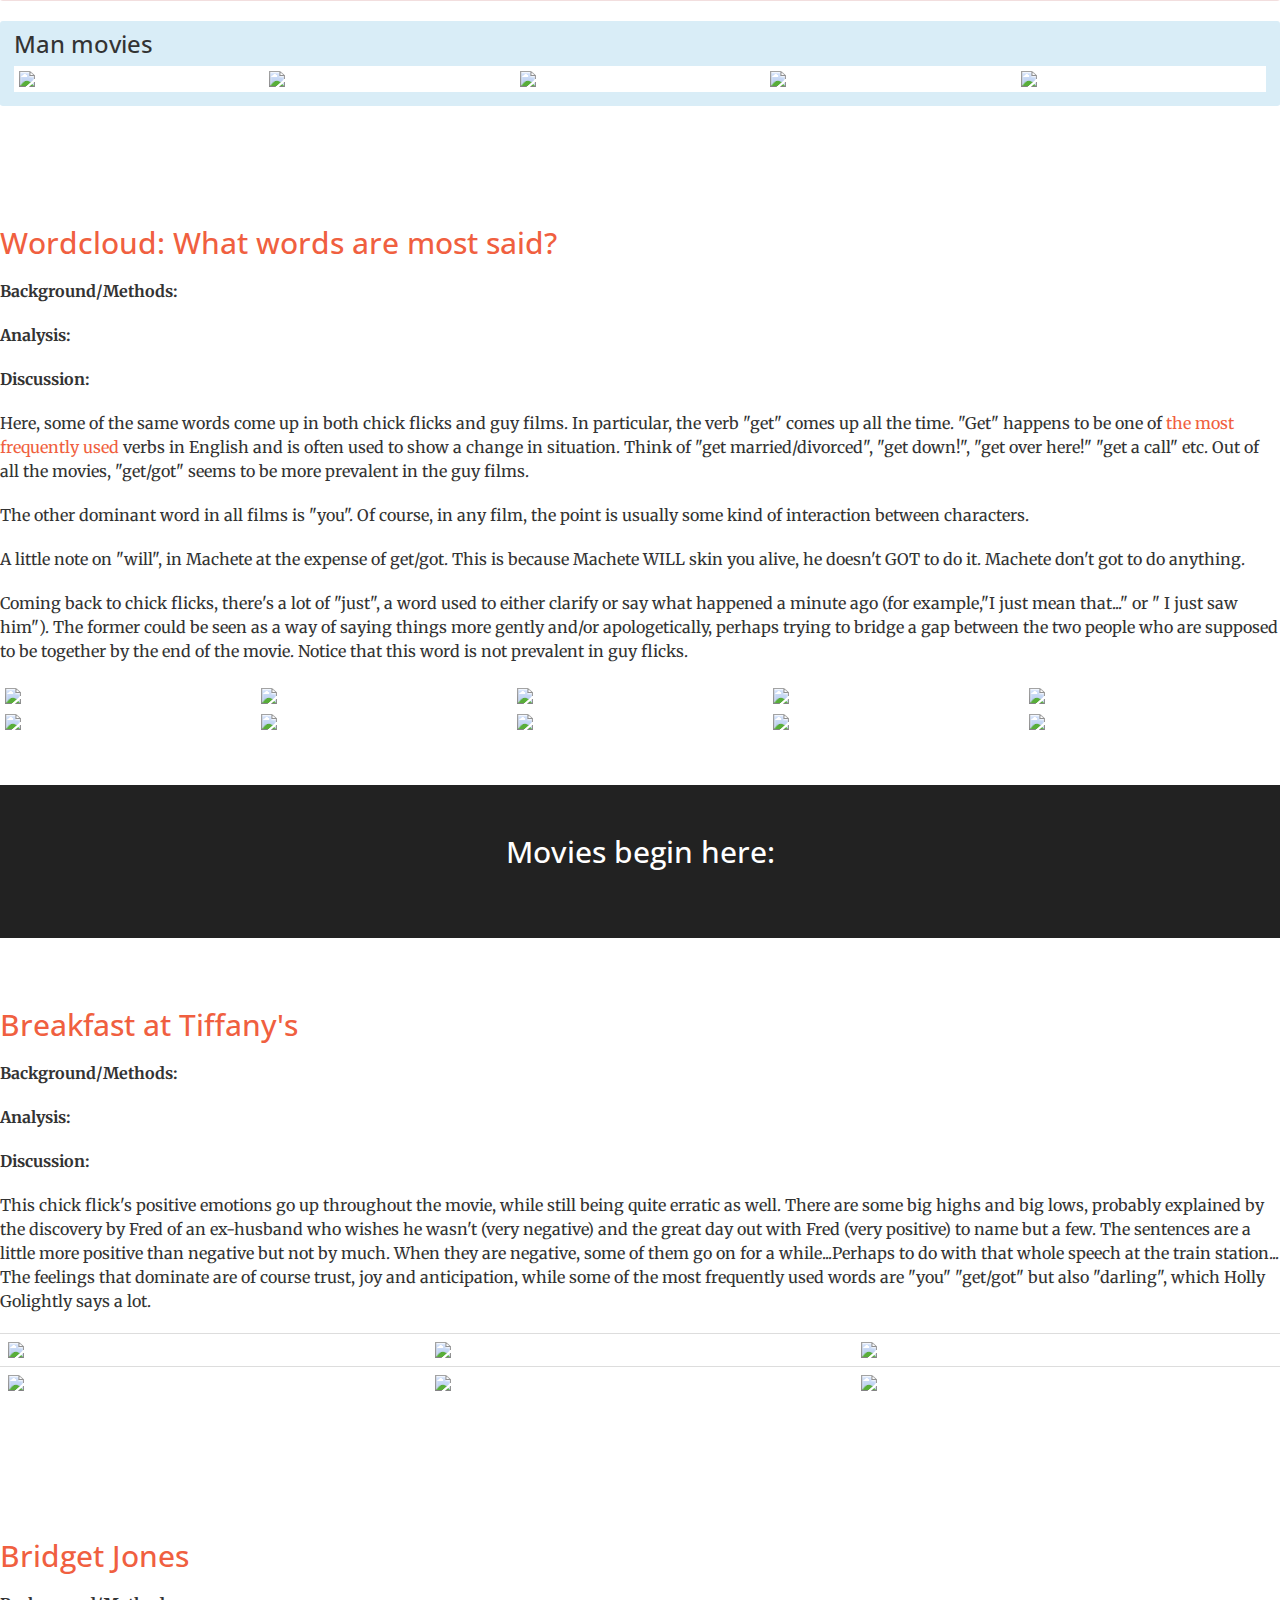
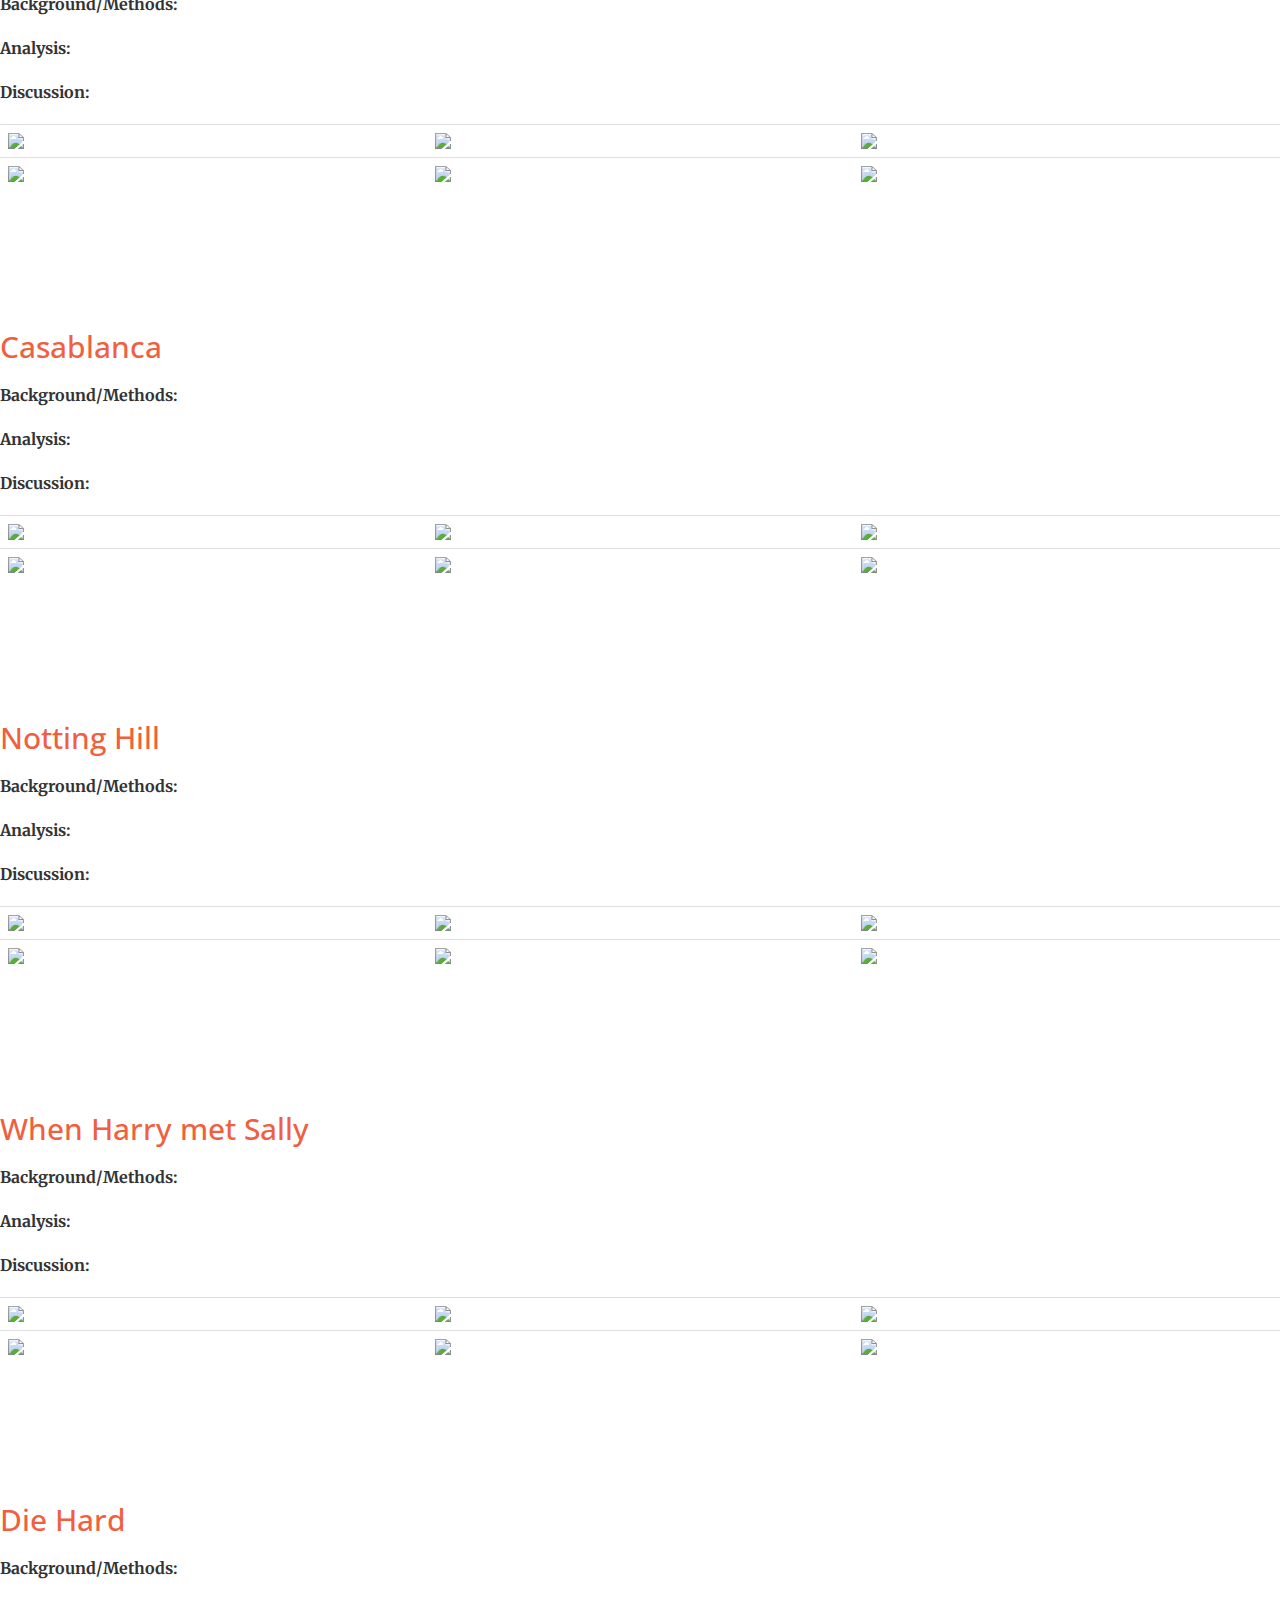
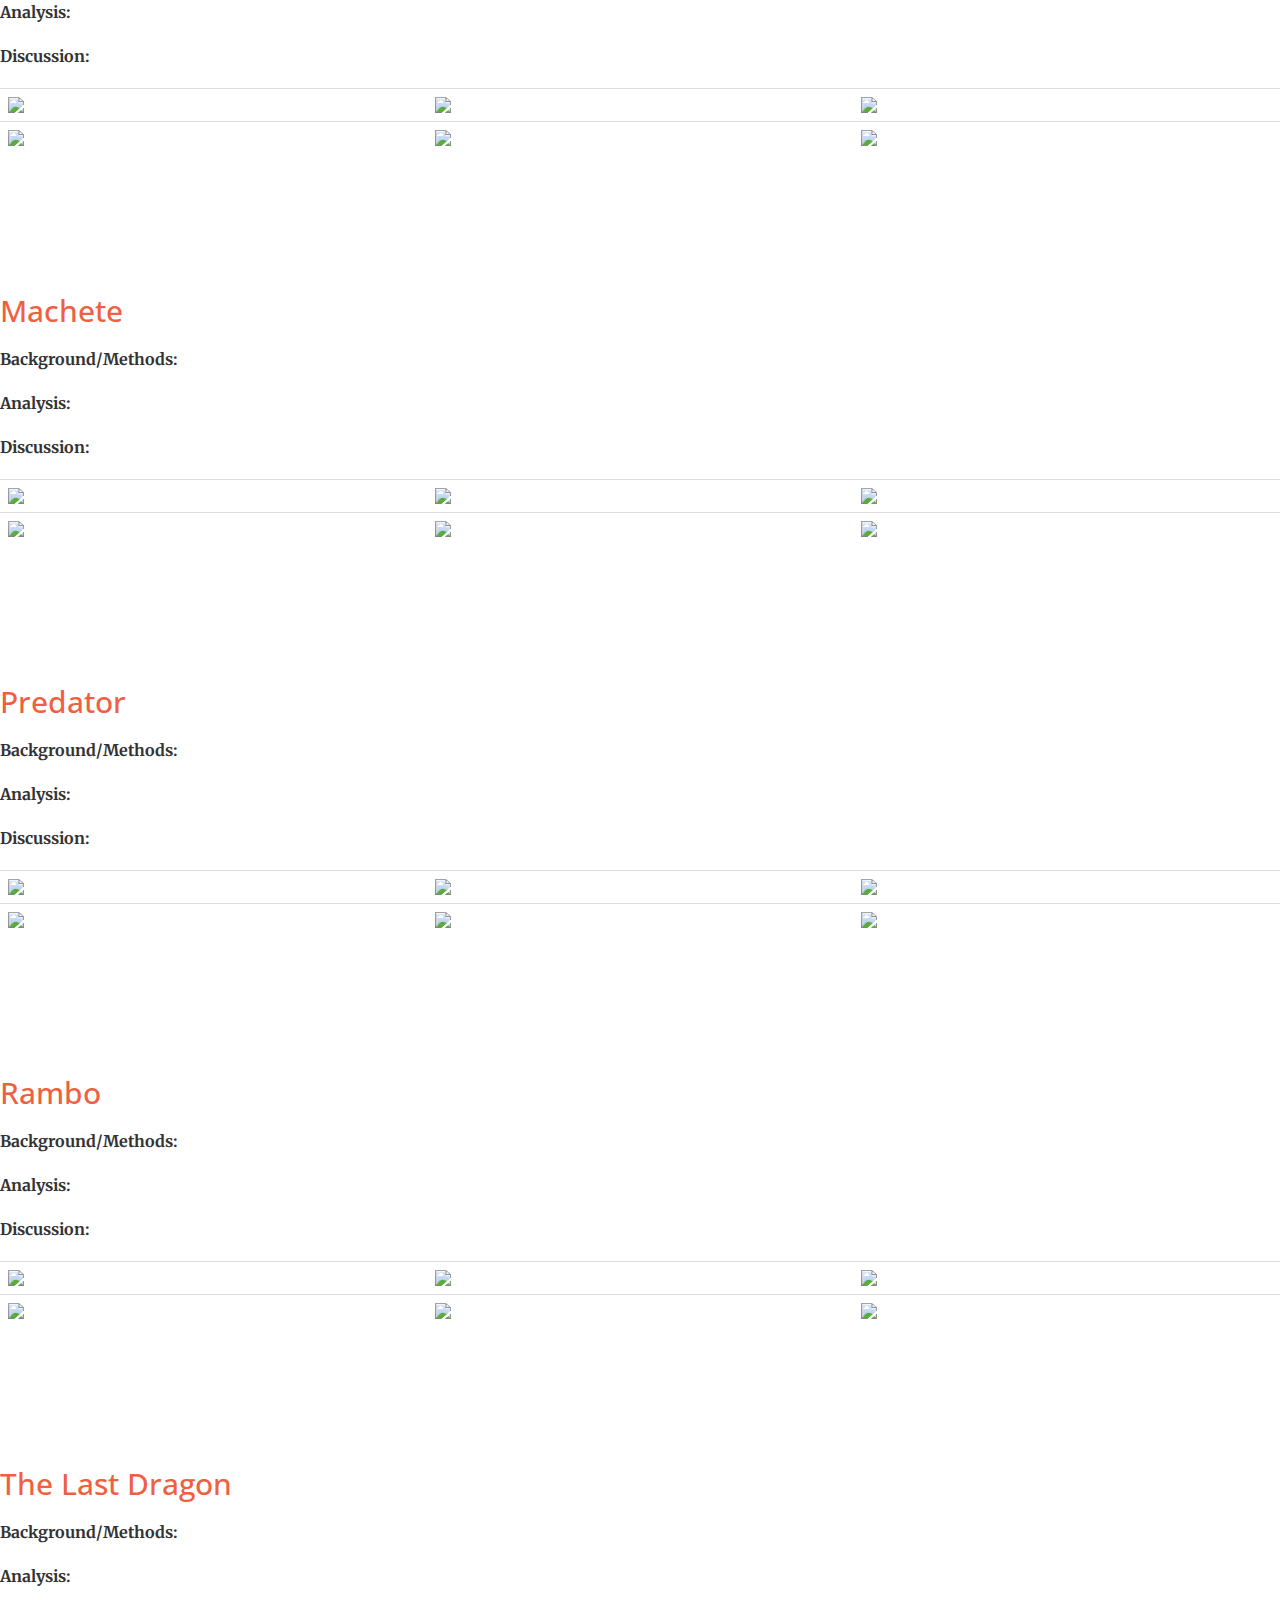
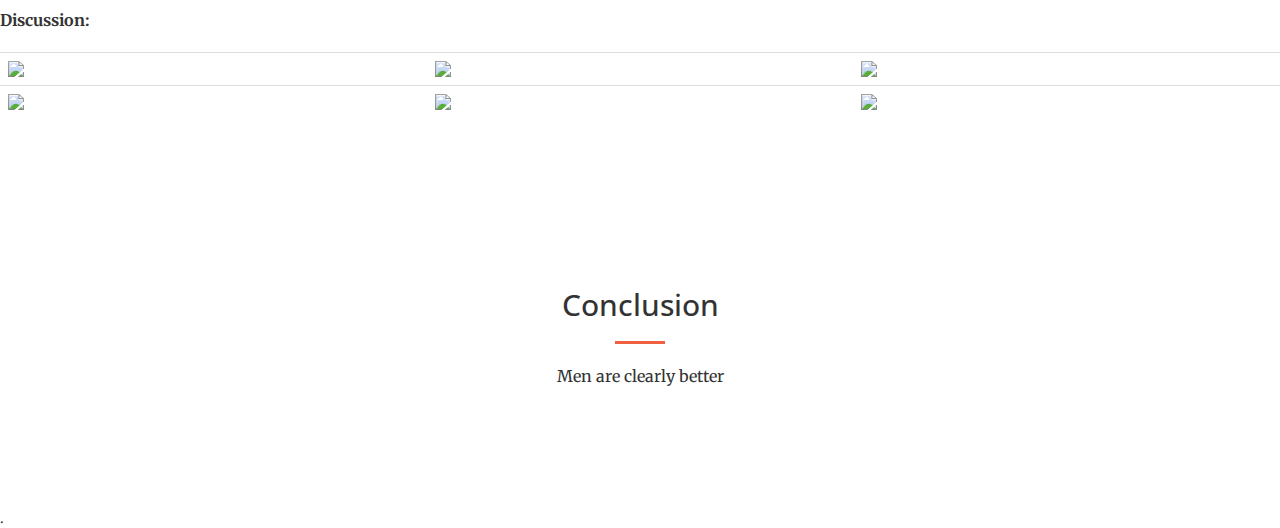
==== commit 3d2f4995: "Created 2 new movie poster tile" ====
--- a/web/index.html
+++ b/web/index.html
@@ -123,7 +123,19 @@
                 </div>
 
                 <div class="row no-gutter">
-                    <div class="col-lg-2 col-sm-6  text-center col-md-offset-1">
+                    <div class="col-lg-2 col-sm-6  text-center">
+                        <a href="#f1" class="portfolio-box">
+                            <img src="img/chick_poster.png" class="movie-poster" alt="" >
+                            <div class="portfolio-box-caption">
+                                <div class="portfolio-box-caption-content">
+                                    <div class="project-category text-faded">
+                                        Chick Flicks
+                                    </div>
+                                </div>
+                            </div>
+                        </a>
+                    </div>                    
+                    <div class="col-lg-2 col-sm-6  text-center">
                         <a href="#f1" class="portfolio-box">
                             <img src="http://www.lshseaglesquill.com/wp-content/uploads/2015/01/Breakfast-at-Tiffanys-promo.jpg" class="movie-poster" alt="" >
                             <div class="portfolio-box-caption">
@@ -192,7 +204,19 @@
                     </div>
                 </div>
                 <div class="row no-gutter">
-                    <div class="col-lg-2 col-sm-6 col-md-offset-1 text-center">
+                    <div class="col-lg-2 col-sm-6 text-center">
+                        <a href="#m1" class="portfolio-box">
+                            <img src="img/man_poster.png" class="movie-poster" alt="" >
+                            <div class="portfolio-box-caption">
+                                <div class="portfolio-box-caption-content">
+                                    <div class="project-category text-faded">
+                                        Man Movies
+                                    </div>
+                                </div>
+                            </div>
+                        </a>
+                    </div>                    
+                    <div class="col-lg-2 col-sm-6 text-center">
                         <a href="#m1" class="portfolio-box">
                             <img src="https://vlizz.files.wordpress.com/2013/02/john-mcclane-die-hard.jpg" class="movie-poster" alt="" >
                             <div class="portfolio-box-caption">
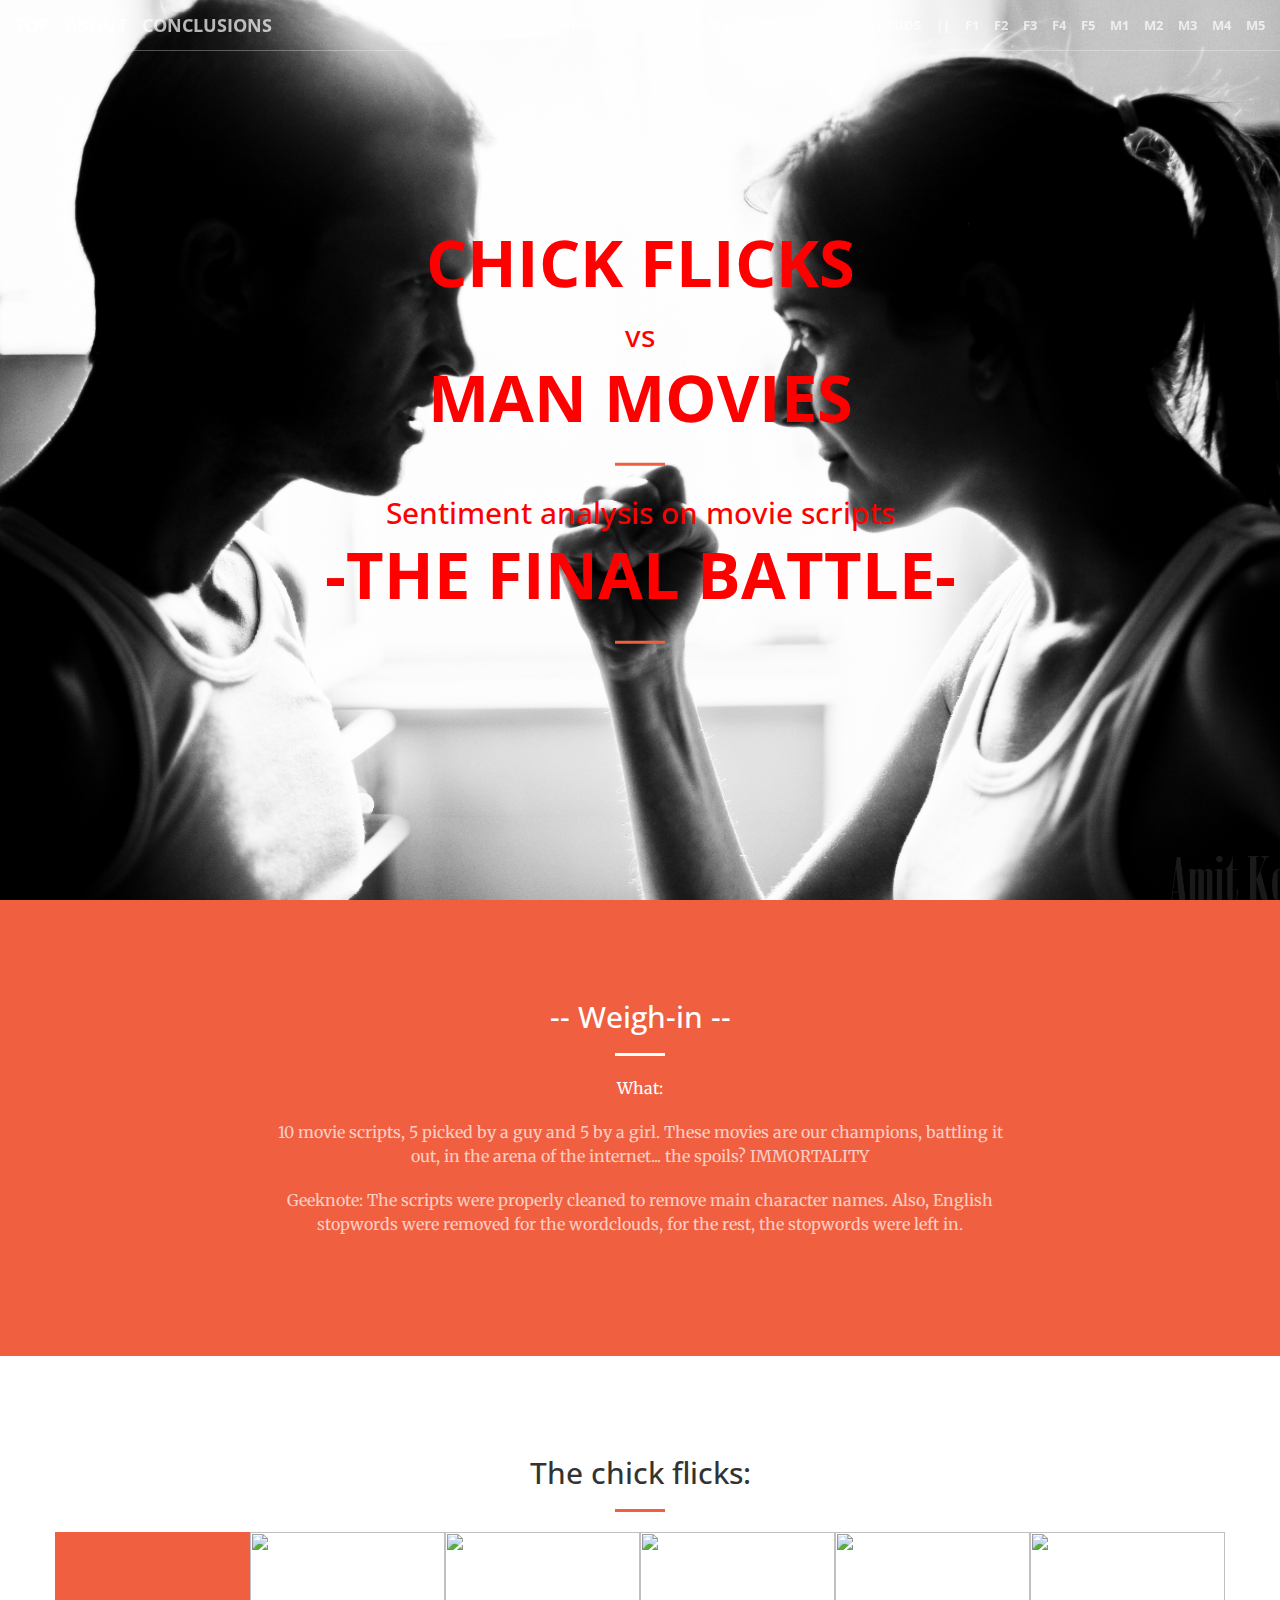
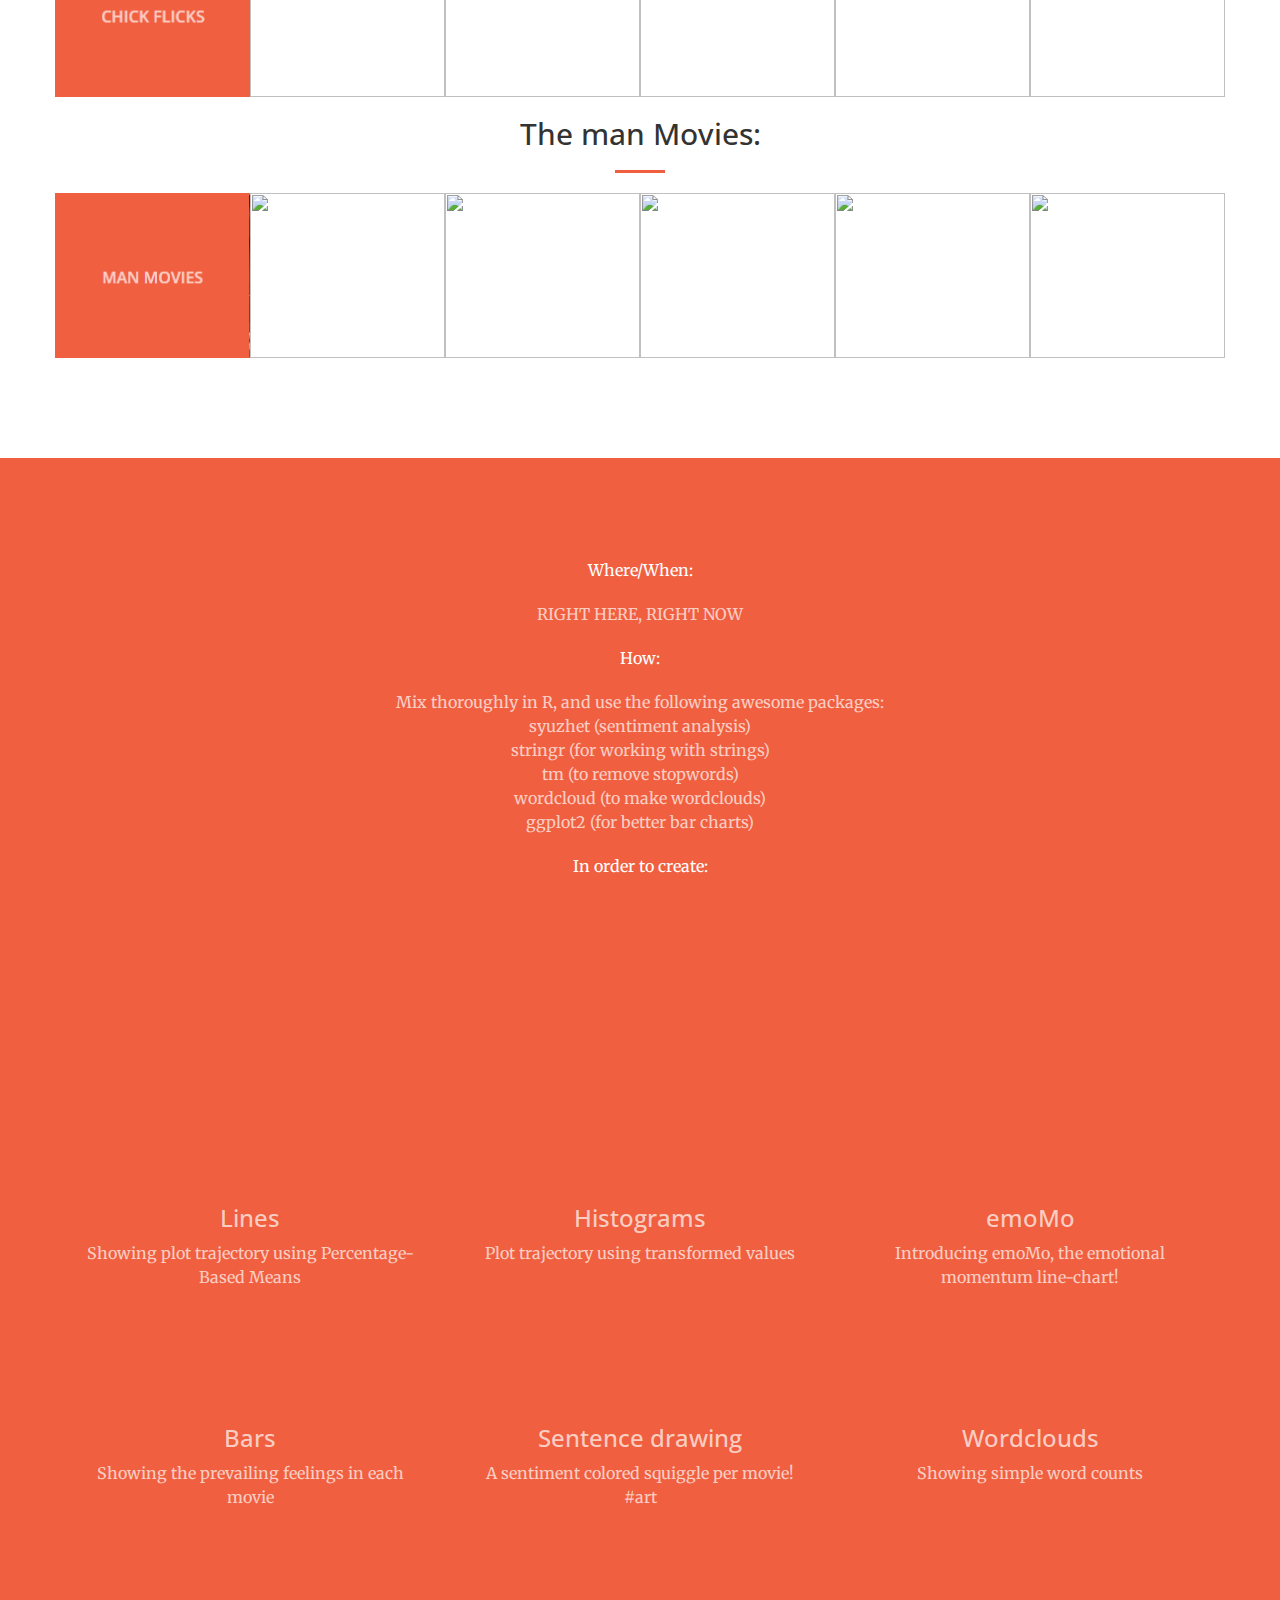
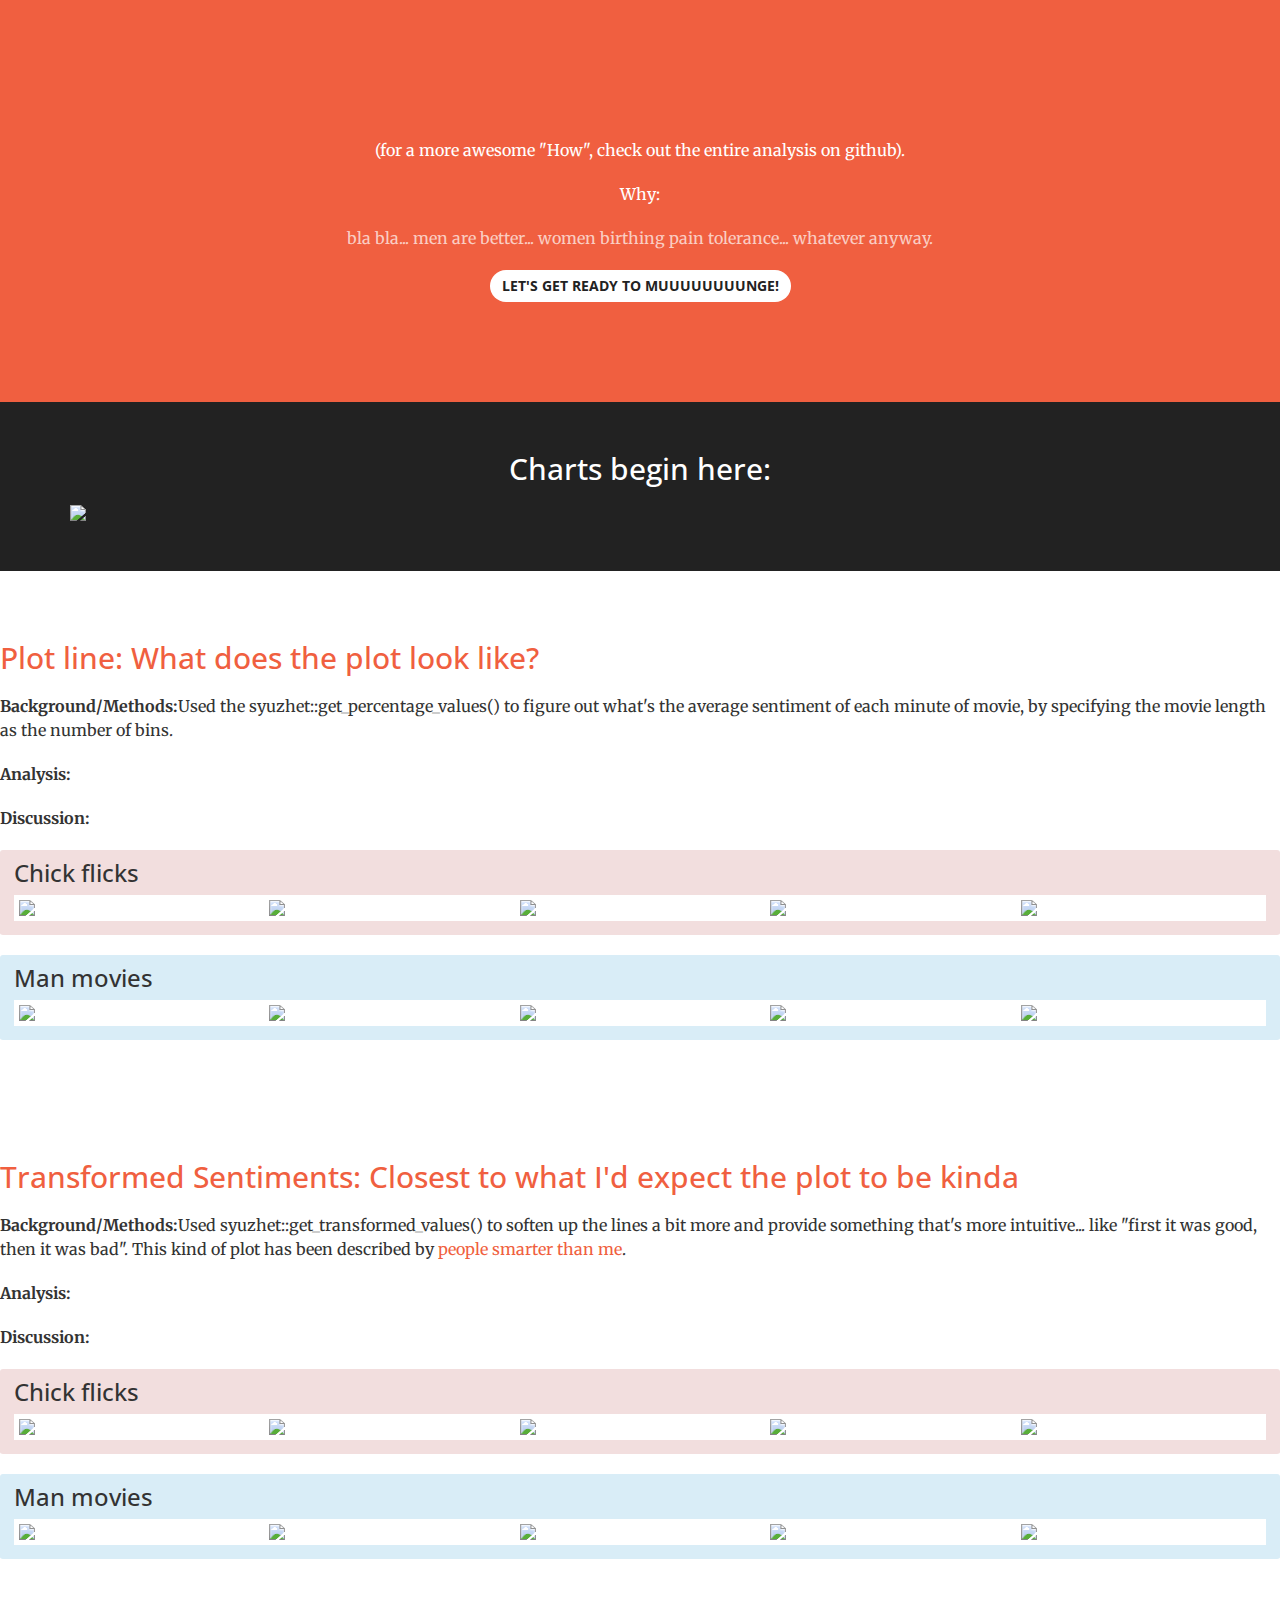
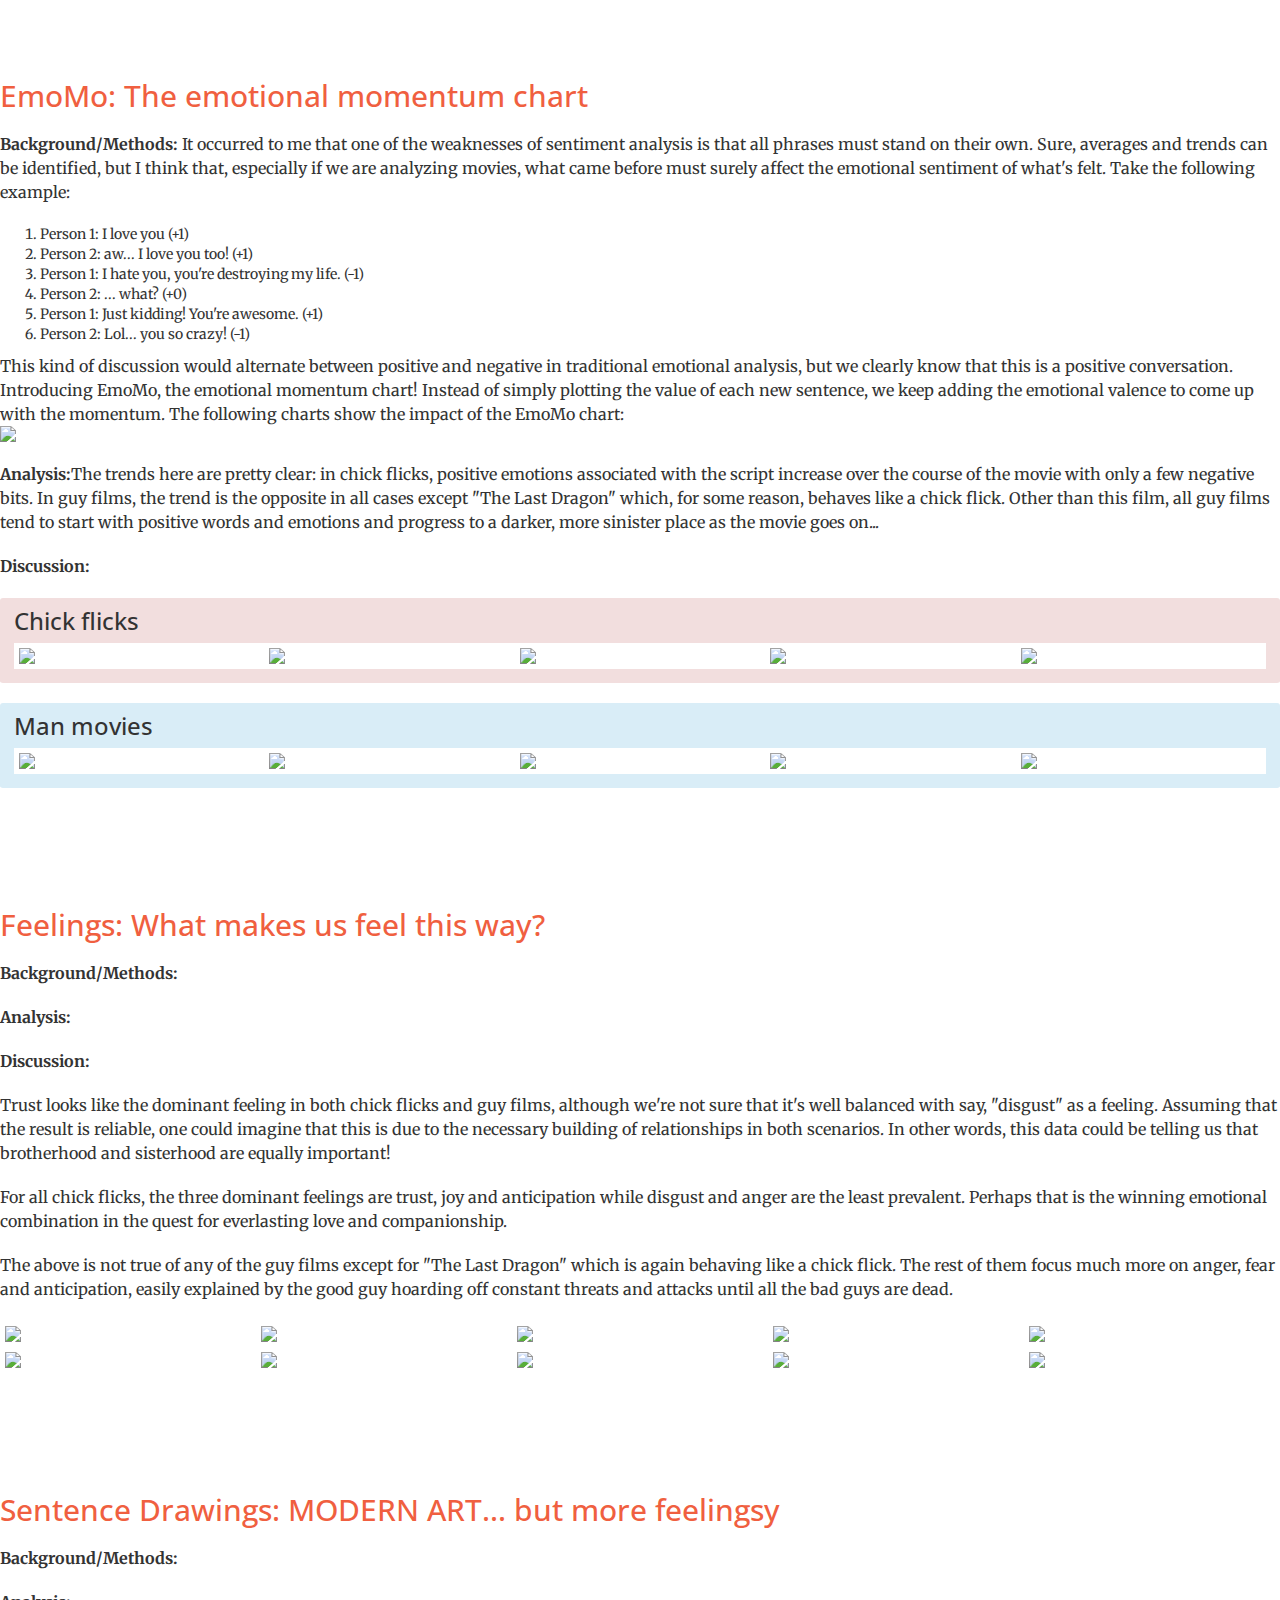
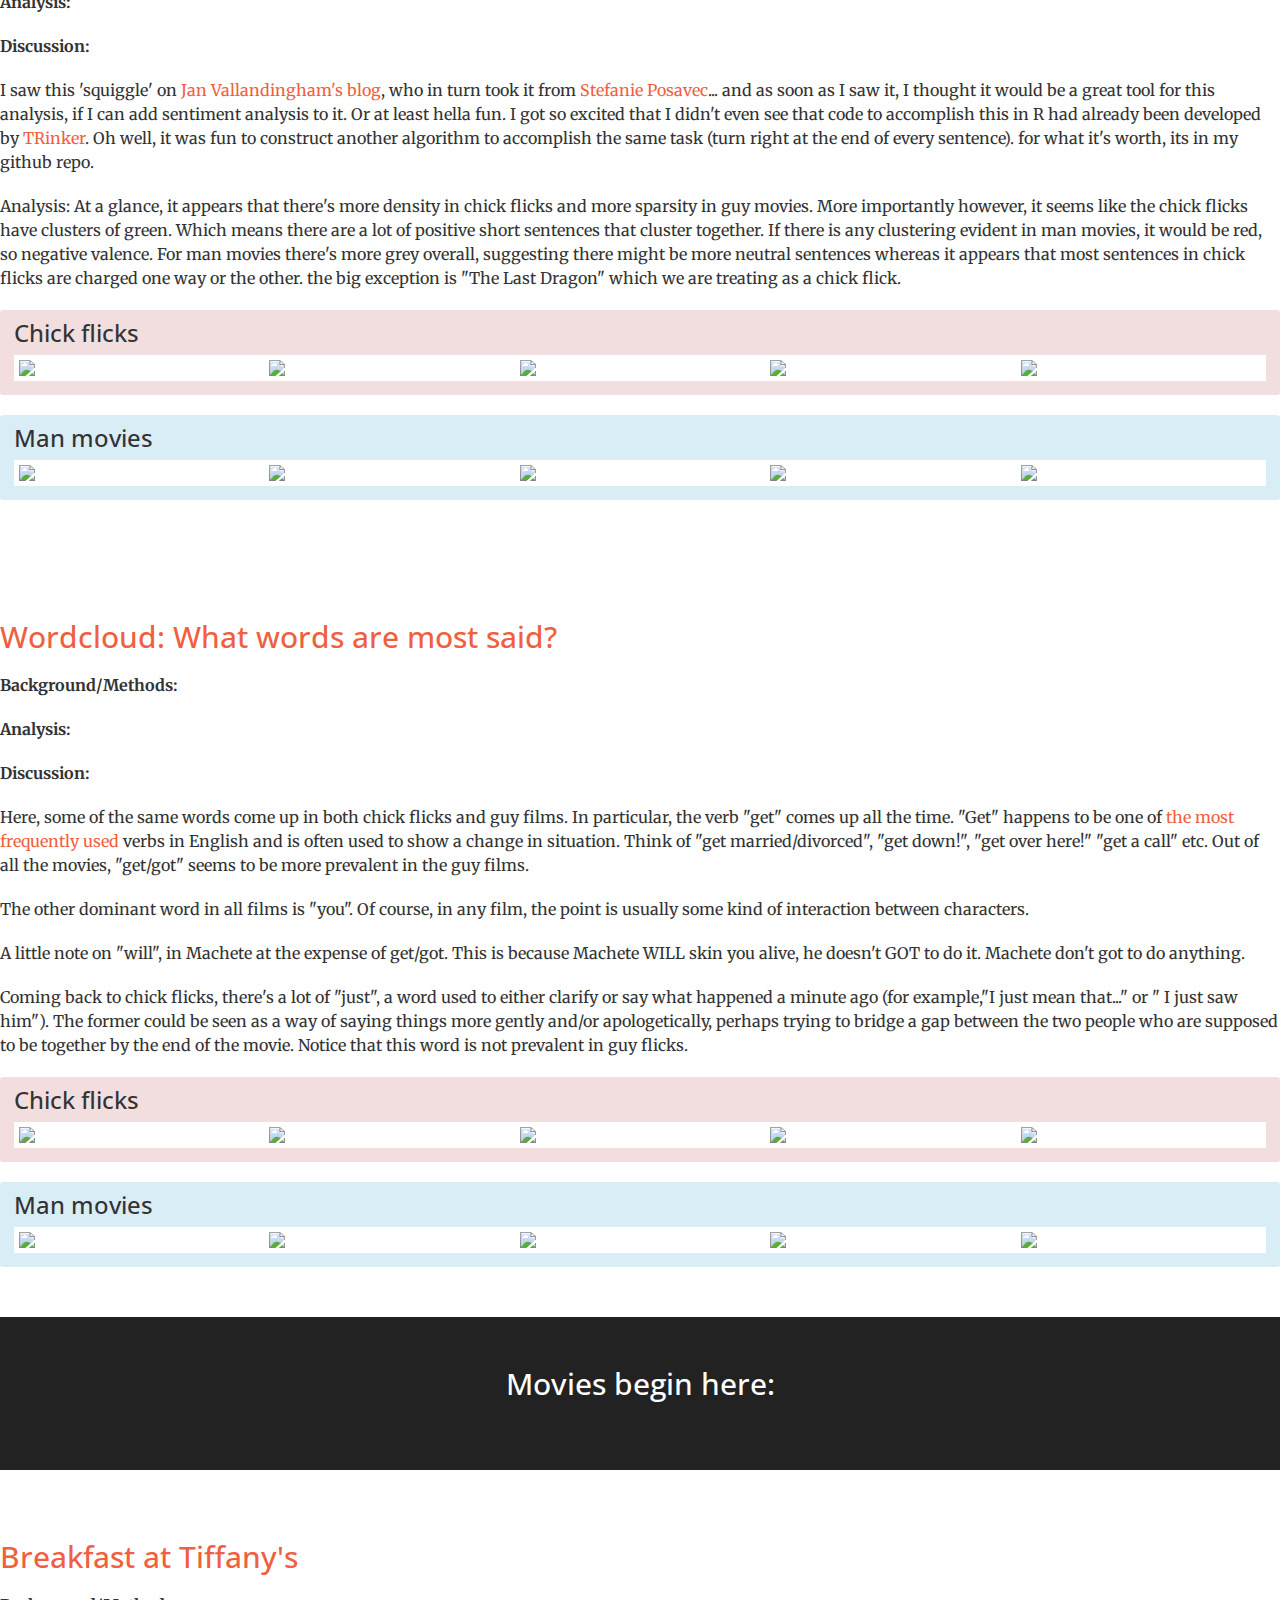
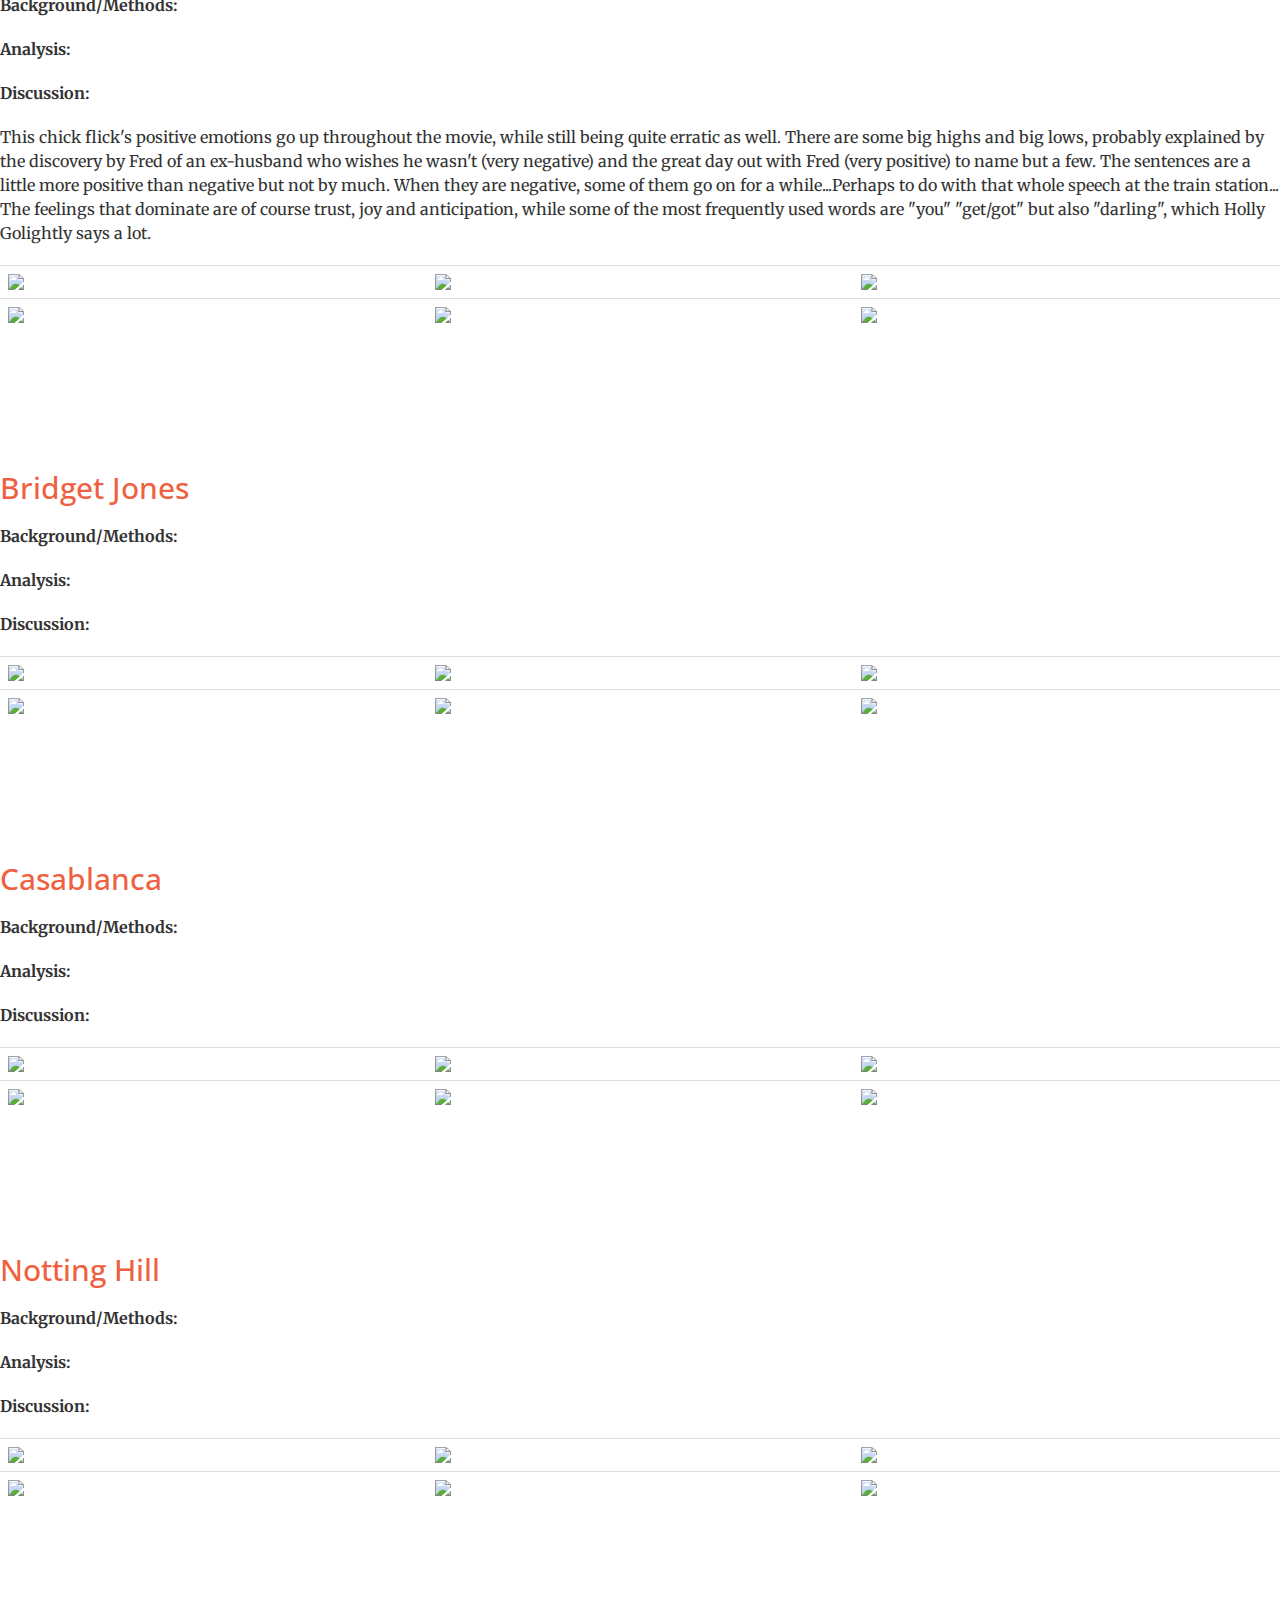
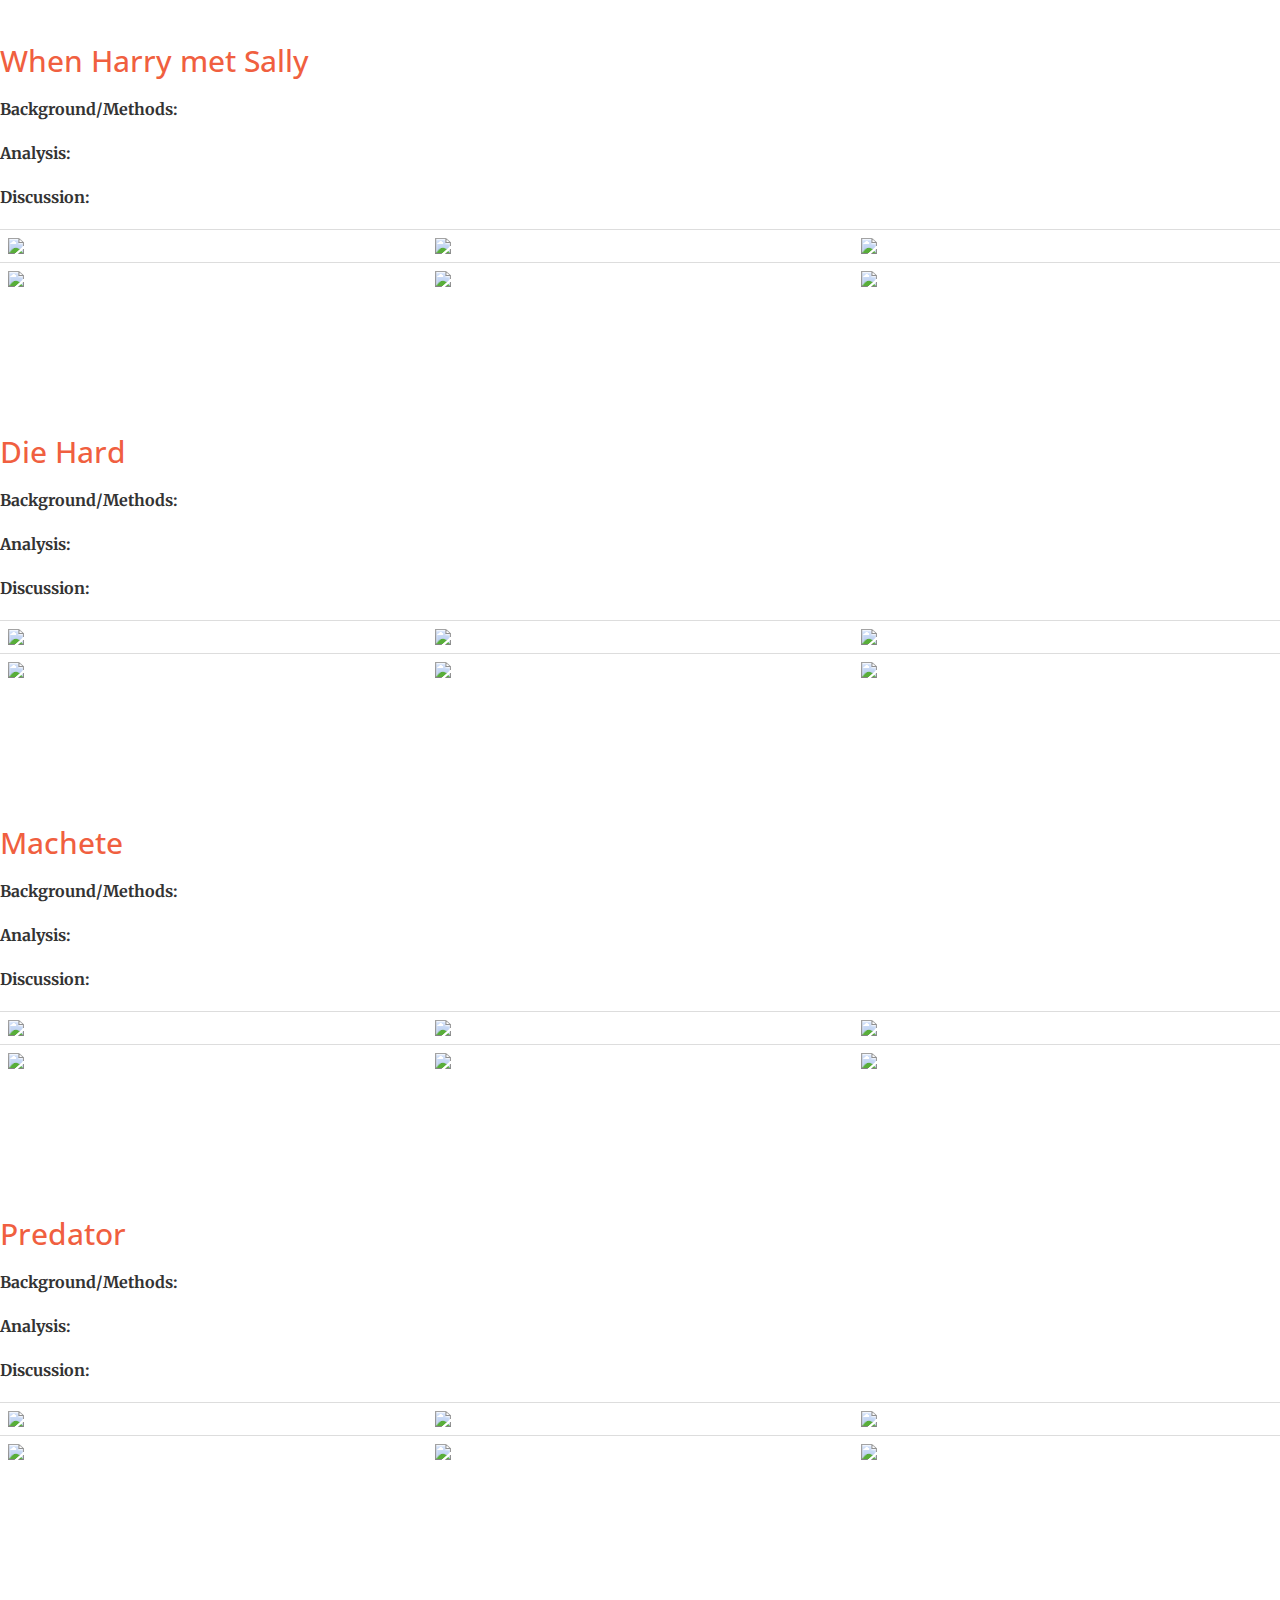
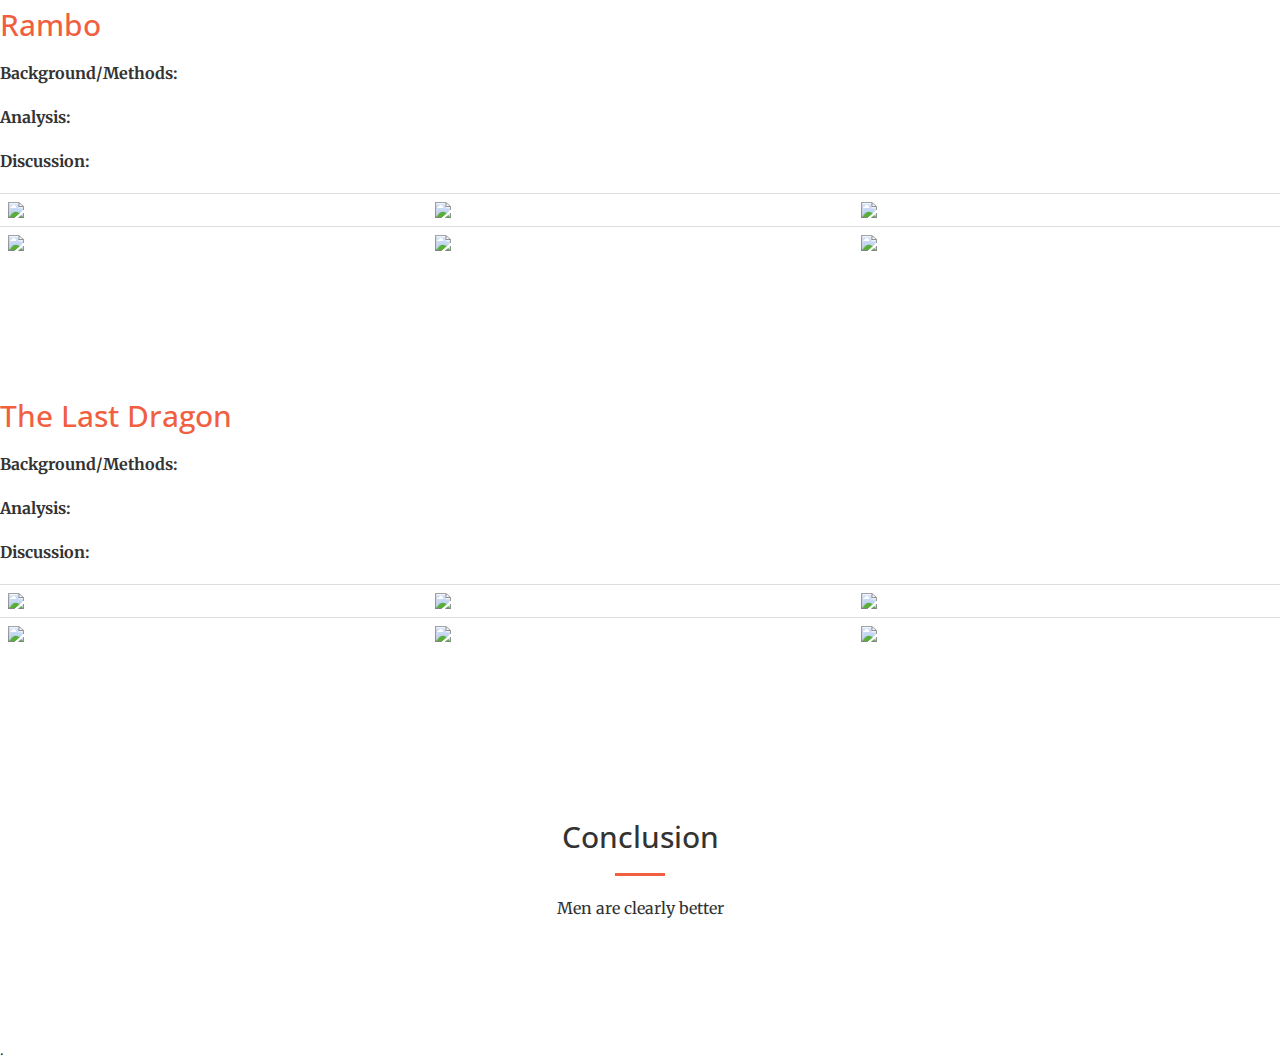
==== commit be70b2ab: "Implemented Padding to Chart EmoMo" ====
--- a/web/index.html
+++ b/web/index.html
@@ -124,7 +124,7 @@
 
                 <div class="row no-gutter">
                     <div class="col-lg-2 col-sm-6  text-center">
-                        <a href="#f1" class="portfolio-box">
+                        <a href="#f1" class="portfolio-box movie-poster">
                             <img src="img/chick_poster.png" class="movie-poster" alt="" >
                             <div class="portfolio-box-caption">
                                 <div class="portfolio-box-caption-content">
@@ -136,7 +136,7 @@
                         </a>
                     </div>                    
                     <div class="col-lg-2 col-sm-6  text-center">
-                        <a href="#f1" class="portfolio-box">
+                        <a href="#f1" class="portfolio-box movie-poster">
                             <img src="http://www.lshseaglesquill.com/wp-content/uploads/2015/01/Breakfast-at-Tiffanys-promo.jpg" class="movie-poster" alt="" >
                             <div class="portfolio-box-caption">
                                 <div class="portfolio-box-caption-content">
@@ -148,7 +148,7 @@
                         </a>
                     </div>
                     <div class="col-lg-2 col-sm-6 text-center">
-                        <a href="#f2" class="portfolio-box">
+                        <a href="#f2" class="portfolio-box movie-poster">
                             <img src="http://www.independent.co.uk/incoming/article8482292.ece/alternates/w620/pg-12-bridget-jones.jpg" class="movie-poster" alt="" >
                             <div class="portfolio-box-caption">
                                 <div class="portfolio-box-caption-content">
@@ -160,7 +160,7 @@
                         </a>
                     </div>
                     <div class="col-lg-2 col-sm-6 text-center">
-                        <a href="#f3" class="portfolio-box">
+                        <a href="#f3" class="portfolio-box movie-poster">
                             <img src="http://scriptshadow.net/wp-content/uploads/2013/04/casablanca-17fga0m.jpg" class="movie-poster" alt="" >
                             <div class="portfolio-box-caption">
                                 <div class="portfolio-box-caption-content">
@@ -172,7 +172,7 @@
                         </a>
                     </div>
                     <div class="col-lg-2 col-sm-6 text-center">
-                        <a href="#f4" class="portfolio-box">
+                        <a href="#f4" class="portfolio-box movie-poster">
                             <img src="http://cps-static.rovicorp.com/3/JPG_400/MI0000/220/MI0000220153.jpg" class="movie-poster" alt="" >
                             <div class="portfolio-box-caption">
                                 <div class="portfolio-box-caption-content">
@@ -184,7 +184,7 @@
                         </a>
                     </div>
                     <div class="col-lg-2 col-sm-6 text-center">
-                        <a href="#f5" class="portfolio-box">
+                        <a href="#f5" class="portfolio-box movie-poster">
                             <img src="https://scstylecaster.files.wordpress.com/2013/11/when-harry-met-sally-when-harry-met-sally-2681185-1600-900.jpg" class="movie-poster"  alt="" >
                             <div class="portfolio-box-caption">
                                 <div class="portfolio-box-caption-content">
@@ -205,7 +205,7 @@
                 </div>
                 <div class="row no-gutter">
                     <div class="col-lg-2 col-sm-6 text-center">
-                        <a href="#m1" class="portfolio-box">
+                        <a href="#m1" class="portfolio-box movie-poster">
                             <img src="img/man_poster.png" class="movie-poster" alt="" >
                             <div class="portfolio-box-caption">
                                 <div class="portfolio-box-caption-content">
@@ -217,7 +217,7 @@
                         </a>
                     </div>                    
                     <div class="col-lg-2 col-sm-6 text-center">
-                        <a href="#m1" class="portfolio-box">
+                        <a href="#m1" class="portfolio-box movie-poster">
                             <img src="https://vlizz.files.wordpress.com/2013/02/john-mcclane-die-hard.jpg" class="movie-poster" alt="" >
                             <div class="portfolio-box-caption">
                                 <div class="portfolio-box-caption-content">
@@ -229,7 +229,7 @@
                         </a>
                     </div>
                     <div class="col-lg-2 col-sm-6 text-center">
-                        <a href="#m2" class="portfolio-box">
+                        <a href="#m2" class="portfolio-box movie-poster">
                             <img src="http://fc08.deviantart.net/fs70/i/2010/194/5/1/Machete_2010_by_HanKai.jpg" class="movie-poster" alt="" >
                             <div class="portfolio-box-caption">
                                 <div class="portfolio-box-caption-content">
@@ -241,7 +241,7 @@
                         </a>
                     </div>
                     <div class="col-lg-2 col-sm-6 text-center">
-                        <a href="#m3" class="portfolio-box">
+                        <a href="#m3" class="portfolio-box movie-poster">
                             <img src="http://cdn.screenrant.com/wp-content/uploads/Predator-Reboot-Shane-Black.jpg" class="movie-poster" alt="" >
                             <div class="portfolio-box-caption">
                                 <div class="portfolio-box-caption-content">
@@ -253,7 +253,7 @@
                         </a>
                     </div>
                     <div class="col-lg-2 col-sm-6 text-center">
-                        <a href="#m4" class="portfolio-box">
+                        <a href="#m4" class="portfolio-box movie-poster">
                             <img src="http://s3.amazonaws.com/rapgenius/filepicker%2FfzUHMPVoSMmUSmQA2Qly_rambo.jpg" class="movie-poster" alt="" >
                             <div class="portfolio-box-caption">
                                 <div class="portfolio-box-caption-content">
@@ -265,7 +265,7 @@
                         </a>
                     </div>
                     <div class="col-lg-2 col-sm-6 text-center">
-                        <a href="#m5" class="portfolio-box">
+                        <a href="#m5" class="portfolio-box movie-poster">
                             <img src="http://api.ning.com/files/Lq-MVtloOMDudAQtzHsd5gav7GKk44fbJ-slyYyd3WfwBJmjrcA-rcCpxm03EGjExRg4Lr-9MmeOwju6epPotwnhp2WCgLxN/TheLastDragonFrontCover.jpg" class=" movie-poster" alt="" >
                             <div class="portfolio-box-caption">
                                 <div class="portfolio-box-caption-content">
@@ -382,42 +382,54 @@
             <p>  <b>Background/Methods:</b>Used the syuzhet::get_percentage_values() to figure out what's the average sentiment of each minute of movie, by specifying the movie length as the number of bins. </p>
             <p><b>Analysis:</b></p>
             <p><b>Discussion:</b></p>
-            <table class="table table-responsive table-condensed">
-                <tr>
-                    <td class="img_container2 border-no">
-                        <a data-lightbox="Breakfast at Tiffanys-perc.png" href="./Output/Breakfast at Tiffanys-perc.png" data-title="./Output/Breakfast at Tiffanys-perc.png"/><img src="./Output/Breakfast at Tiffanys-perc.png" class="img-responsive"/></a>
-                    </td>
-                    <td class="img_container2 border-no">
-                        <a data-lightbox="Bridget Jones-perc.png" href="./Output/Bridget Jones-perc.png" data-title="Bridget Jones-perc.png"><img src="./Output/Bridget Jones-perc.png" class="img-responsive"/></a>
-                    </td>
-                    <td class="img_container2 border-no">
-                        <a data-lightbox="casablanca-perc.png" href="./Output/casablanca-perc.png" data-title="casablanca-perc.png"><img src="./Output/casablanca-perc.png" class="img-responsive"/></a>
-                    </td>
-                    <td class="img_container2 border-no">
-                        <a data-lightbox="Notting Hill-perc.png" href="./Output/Notting Hill-perc.png" data-title="Notting Hill-perc.png"><img src="./Output/Notting Hill-perc.png" class="img-responsive"/></a>
-                    </td>
-                    <td class="img_container2 border-no">
-                        <a data-lightbox="When Harry met sally-perc.png" href="./Output/When Harry met sally-perc.png" data-title="When Harry met sally-perc.png"><img src="./Output/When Harry met sally-perc.png" class="img-responsive"/></a>
-                    </td>
-                </tr>
-                <tr>
-                    <td class="img_container2 border-no">
-                        <a data-lightbox="Die Hard-perc.png" href="./Output/Die Hard-perc.png" data-title="Die Hard-perc.png"><img src="./Output/Die Hard-perc.png" class="img-responsive"/></a>
-                    </td>
-                    <td class="img_container2 border-no">
-                        <a data-lightbox="Machete-perc.png" href="./Output/Machete-perc.png" data-title="Machete-perc.png"><img src="./Output/Machete-perc.png" class="img-responsive"/></a>
-                    </td>
-                    <td class="img_container2 border-no">
-                        <a data-lightbox="Predator-perc.png" href="./Output/Predator-perc.png" data-title="Predator-perc.png"><img src="./Output/Predator-perc.png" class="img-responsive"/></a>
-                    </td>
-                    <td class="img_container2 border-no">
-                        <a data-lightbox="Rambo-perc.png" href="./Output/Rambo-perc.png" data-title="Rambo-perc.png"><img src="./Output/Rambo-perc.png" class="img-responsive"/></a>
-                    </td>
-                    <td class="img_container2 border-no">
-                        <a data-lightbox="The last dragon-perc.png" href="./Output/The last dragon-perc.png" data-title="The last dragon-perc.png"><img src="./Output/The last dragon-perc.png" class="img-responsive"/></a>
-                    </td>
-                </tr>
-            </table>
+            <div class="flick-panel">
+                <div class="flick-panel-heading"><h3 style="margin:  0px !important;">Chick flicks</h3></div>
+                <table class="table table-responsive table-condensed border-no">
+                    <tr>
+                        <td class="img_container1 border-no">
+                            <a data-lightbox="Breakfast at Tiffanys-perc.png" href="./Output/Breakfast at Tiffanys-perc.png" data-title="./Output/Breakfast at Tiffanys-perc.png"/><img src="./Output/Breakfast at Tiffanys-perc.png" class="img-responsive"/></a>
+                        </td>
+                        <td class="img_container1 border-no">
+                            <a data-lightbox="Bridget Jones-perc.png" href="./Output/Bridget Jones-perc.png" data-title="Bridget Jones-perc.png"><img src="./Output/Bridget Jones-perc.png" class="img-responsive"/></a>
+                        </td>
+                        <td class="img_container1 border-no">
+                            <a data-lightbox="casablanca-perc.png" href="./Output/casablanca-perc.png" data-title="casablanca-perc.png"><img src="./Output/casablanca-perc.png" class="img-responsive"/></a>
+                        </td>
+                        <td class="img_container1 border-no">
+                            <a data-lightbox="Notting Hill-perc.png" href="./Output/Notting Hill-perc.png" data-title="Notting Hill-perc.png"><img src="./Output/Notting Hill-perc.png" class="img-responsive"/></a>
+                        </td>
+                        <td class="img_container1 border-no">
+                            <a data-lightbox="When Harry met sally-perc.png" href="./Output/When Harry met sally-perc.png" data-title="When Harry met sally-perc.png"><img src="./Output/When Harry met sally-perc.png" class="img-responsive"/></a>
+                        </td>
+                    </tr>
+                </table>        
+            </div>
+            <br>
+            <div class="man-panel">
+                <div class="man-panel-heading"><h3 style="margin:  0px !important;">Man movies</h3></div>
+                <table class="table table-responsive table-condensed border-no">
+                    <tr>
+                        <td class="img_container1 border-no">
+                            <a data-lightbox="Die Hard-perc.png" href="./Output/Die Hard-perc.png" data-title="Die Hard-perc.png"><img src="./Output/Die Hard-perc.png" class="img-responsive"/></a>
+                        </td>
+                        <td class="img_container1 border-no">
+                            <a data-lightbox="Machete-perc.png" href="./Output/Machete-perc.png" data-title="Machete-perc.png"><img src="./Output/Machete-perc.png" class="img-responsive"/></a>
+                        </td>
+                        <td class="img_container1 border-no">
+                            <a data-lightbox="Predator-perc.png" href="./Output/Predator-perc.png" data-title="Predator-perc.png"><img src="./Output/Predator-perc.png" class="img-responsive"/></a>
+                        </td>
+                        <td class="img_container1 border-no">
+                            <a data-lightbox="Rambo-perc.png" href="./Output/Rambo-perc.png" data-title="Rambo-perc.png"><img src="./Output/Rambo-perc.png" class="img-responsive"/></a>
+                        </td>
+                        <td class="img_container1 border-no">
+                            <a data-lightbox="The last dragon-perc.png" href="./Output/The last dragon-perc.png" data-title="The last dragon-perc.png"><img src="./Output/The last dragon-perc.png" class="img-responsive"/></a>
+                        </td>
+                    </tr>
+                </table>            
+            </div>
+
+
+
         </aside>
 
         <aside>
@@ -426,42 +438,54 @@
             <p><b>Background/Methods:</b>Used syuzhet::get_transformed_values() to soften up the lines a bit more and provide something that's more intuitive... like "first it was good, then it was bad". This kind of plot has been described by<a href="https://www.youtube.com/watch?v=oP3c1h8v2ZQ"> people smarter than me</a>.</p>
             <p><b>Analysis:</b></p>
             <p><b>Discussion:</b></p>
-            <table class="table table-responsive table-condensed border-no">
-                <tr>
-                    <td class="img_container1 border-no">
-                        <a data-lightbox="Breakfast at Tiffanys-tran.png" href="./Output/Breakfast at Tiffanys-tran.png"><img src="./Output/Breakfast at Tiffanys-tran.png" class="img-responsive"/></a>
-                    </td>
-                    <td class="img_container1 border-no">
-                        <a data-lightbox="Bridget Jones-tran.png" href="./Output/Bridget Jones-tran.png" data-title="Bridget Jones-tran.png"/><img src="./Output/Bridget Jones-tran.png"/ class="img-responsive"/></a>
-                    </td>
-                    <td class="img_container1 border-no">
-                        <a data-lightbox="casablanca-tran.png" href="./Output/casablanca-tran.png" data-title="casablanca-tran.png"/><img src="./Output/casablanca-tran.png"/ class="img-responsive"/></a>
-                    </td>
-                    <td class="img_container1 border-no">
-                        <a data-lightbox="Notting Hill-tran.png" href="./Output/Notting Hill-tran.png" data-title="Notting Hill-tran.png"/><img src="./Output/Notting Hill-tran.png"/ class="img-responsive"/></a>
-                    </td>
-                    <td class="img_container1 border-no">
-                        <a data-lightbox="When Harry met sally-tran.png" href="./Output/When Harry met sally-tran.png" data-title="When Harry met sally-tran.png"/><img src="./Output/When Harry met sally-tran.png"/ class="img-responsive"/></a>
-                    </td>
-                </tr>
-                <tr>
-                    <td class="img_container1 border-no">
-                        <a data-lightbox="Die Hard-tran.png" href="./Output/Die Hard-tran.png" data-title="Die Hard-tran.png"/><img src="./Output/Die Hard-tran.png" class="img-responsive" /></a>
-                    </td>
-                    <td class="img_container1 border-no">
-                        <a data-lightbox="Machete-tran.png" href="./Output/Machete-tran.png" data-title="Machete-tran.png"/><img src="./Output/Machete-tran.png" class="img-responsive" /></a>
-                    </td>
-                    <td class="img_container1 border-no">
-                        <a data-lightbox="Predator-tran.png" href="./Output/Predator-tran.png" data-title="Predator-tran.png"/><img src="./Output/Predator-tran.png" class="img-responsive" /></a>
-                    </td>
-                    <td class="img_container1 border-no">
-                        <a data-lightbox="Rambo-tran.png" href="./Output/Rambo-tran.png" data-title="Rambo-tran.png"/><img src="./Output/Rambo-tran.png" class="img-responsive" /></a>
-                    </td>
-                    <td class="img_container1 border-no">
-                        <a data-lightbox="The last dragon-tran.png" href="./Output/The last dragon-tran.png" data-title="The last dragon-tran.png"/><img src="./Output/The last dragon-tran.png" class="img-responsive" /></a>
-                    </td>
-                </tr>
-            </table>
+
+            <div class="flick-panel">
+                <div class="flick-panel-heading"><h3 style="margin:  0px !important;">Chick flicks</h3></div>
+                <table class="table table-responsive table-condensed border-no">
+                    <tr>
+                        <td class="img_container1 border-no">
+                            <a data-lightbox="Breakfast at Tiffanys-tran.png" href="./Output/Breakfast at Tiffanys-tran.png"><img src="./Output/Breakfast at Tiffanys-tran.png" class="img-responsive"/></a>
+                        </td>
+                        <td class="img_container1 border-no">
+                            <a data-lightbox="Bridget Jones-tran.png" href="./Output/Bridget Jones-tran.png" data-title="Bridget Jones-tran.png"/><img src="./Output/Bridget Jones-tran.png"/ class="img-responsive"/></a>
+                        </td>
+                        <td class="img_container1 border-no">
+                            <a data-lightbox="casablanca-tran.png" href="./Output/casablanca-tran.png" data-title="casablanca-tran.png"/><img src="./Output/casablanca-tran.png"/ class="img-responsive"/></a>
+                        </td>
+                        <td class="img_container1 border-no">
+                            <a data-lightbox="Notting Hill-tran.png" href="./Output/Notting Hill-tran.png" data-title="Notting Hill-tran.png"/><img src="./Output/Notting Hill-tran.png"/ class="img-responsive"/></a>
+                        </td>
+                        <td class="img_container1 border-no">
+                            <a data-lightbox="When Harry met sally-tran.png" href="./Output/When Harry met sally-tran.png" data-title="When Harry met sally-tran.png"/><img src="./Output/When Harry met sally-tran.png"/ class="img-responsive"/></a>
+                        </td>
+                    </tr>
+                </table>        
+            </div>
+            <br>
+            <div class="man-panel">
+                <div class="man-panel-heading"><h3 style="margin:  0px !important;">Man movies</h3></div>
+                <table class="table table-responsive table-condensed border-no">
+                    <tr>
+                        <td class="img_container1 border-no">
+                            <a data-lightbox="Die Hard-tran.png" href="./Output/Die Hard-tran.png" data-title="Die Hard-tran.png"/><img src="./Output/Die Hard-tran.png" class="img-responsive" /></a>
+                        </td>
+                        <td class="img_container1 border-no">
+                            <a data-lightbox="Machete-tran.png" href="./Output/Machete-tran.png" data-title="Machete-tran.png"/><img src="./Output/Machete-tran.png" class="img-responsive" /></a>
+                        </td>
+                        <td class="img_container1 border-no">
+                            <a data-lightbox="Predator-tran.png" href="./Output/Predator-tran.png" data-title="Predator-tran.png"/><img src="./Output/Predator-tran.png" class="img-responsive" /></a>
+                        </td>
+                        <td class="img_container1 border-no">
+                            <a data-lightbox="Rambo-tran.png" href="./Output/Rambo-tran.png" data-title="Rambo-tran.png"/><img src="./Output/Rambo-tran.png" class="img-responsive" /></a>
+                        </td>
+                        <td class="img_container1 border-no">
+                            <a data-lightbox="The last dragon-tran.png" href="./Output/The last dragon-tran.png" data-title="The last dragon-tran.png"/><img src="./Output/The last dragon-tran.png" class="img-responsive" /></a>
+                        </td>
+                    </tr>
+                </table>            
+            </div>            
+
+
         </aside>
 
         <aside>
@@ -476,50 +500,61 @@
                 <li>Person 1: Just kidding! You're awesome. (+1)
                 <li>Person 2: Lol... you so crazy! (-1)
             </ol>
-            <p> This kind of discussion would alternate between positive and negative in traditional emotional analysis, but we clearly know that this is a positive conversation. Introducing EmoMo, the emotional momentum chart! Instead of simply plotting the value of each new sentence, we keep adding the emotional valence to come up with the momentum. The following charts show the impact of the EmoMo chart:<a data-lightbox="EmoMo ex" href="./Output/emoMo example.png" data-title="EmoMo ex"/><img src="./Output/emoMo example.png"/ class="img-responsive"/></p>
+            <p> This kind of discussion would alternate between positive and negative in traditional emotional analysis, but we clearly know that this is a positive conversation. Introducing EmoMo, the emotional momentum chart! Instead of simply plotting the value of each new sentence, we keep adding the emotional valence to come up with the momentum. The following charts show the impact of the EmoMo chart:
+                <a data-lightbox="EmoMo ex" href="./Output/emoMo example.png" data-title="EmoMo ex"/><img src="./Output/emoMo example.png"/ class="img-responsive"/></a></p>
 
             <p><b>Analysis:</b>The trends here are pretty clear: in chick flicks, positive emotions associated with the script increase over the course of the movie with only a few negative bits. In guy films, the trend is the opposite in all cases except "The Last Dragon" which, for some reason, behaves like a chick flick. Other than this film, all guy films tend to start with positive words and emotions and progress to a darker, more sinister place as the movie goes on...</p>
             <p><b>Discussion:</b></p>
-            <table class="table table-responsive table-condensed border-no">
-                <tr>
-                    <td class="img_container1 border-no">
-                        <a data-lightbox="Breakfast at Tiffanys-emoMo.png" href="./Output/Breakfast at Tiffanys-emoMo.png" data-title="Breakfast at Tiffanys-emoMo.png"/><img src="./Output/Breakfast at Tiffanys-emoMo.png" class="img-responsive"/></a>
-                    </td>
-                    <td class="img_container1 border-no">
-                        <a data-lightbox="Bridget Jones-emoMo.png" href="./Output/Bridget Jones-emoMo.png" data-title="Bridget Jones-emoMo.png"/><img src="./Output/Bridget Jones-emoMo.png" class="img-responsive"/></a>
-                    </td>
-                    <td class="img_container1 border-no">
-                        <a data-lightbox="casablanca-emoMo.png" href="./Output/casablanca-emoMo.png" data-title="casablanca-emoMo.png"/><img src="./Output/casablanca-emoMo.png" class="img-responsive"/></a>
-                    </td>
-                    <td class="img_container1 border-no">
-                        <a data-lightbox="Notting Hill-emoMo.png" href="./Output/Notting Hill-emoMo.png" data-title="Notting Hill-emoMo.png"/><img src="./Output/Notting Hill-emoMo.png" class="img-responsive"/></a>
-                    </td>
-                    <td class="img_container1 border-no">
-                        <a data-lightbox="When Harry met sally-emoMo.png" href="./Output/When Harry met sally-emoMo.png" data-title="When Harry met sally-emoMo.png"/><img src="./Output/When Harry met sally-emoMo.png" class="img-responsive"/></a>
-                    </td>
-                </tr>
-                <tr>
-                    <td class="img_container1 border-no">
-                        <a data-lightbox="Die Hard-emoMo.png" href="./Output/Die Hard-emoMo.png" data-title="Die Hard-emoMo.png"/><img src="./Output/Die Hard-emoMo.png" class="img-responsive"/></a>
-                    </td>
-                    <td class="img_container1 border-no">
-                        <a data-lightbox="Machete-emoMo.png" href="./Output/Machete-emoMo.png" data-title="Machete-emoMo.png"/><img src="./Output/Machete-emoMo.png" class="img-responsive"/></a>
-                    </td>
-                    <td class="img_container1 border-no">
-                        <a data-lightbox="Predator-emoMo.png" href="./Output/Predator-emoMo.png" data-title="Predator-emoMo.png"/><img src="./Output/Predator-emoMo.png" class="img-responsive"/></a>
-                    </td>
-                    <td class="img_container1 border-no">
-                        <a data-lightbox="Rambo-emoMo.png" href="./Output/Rambo-emoMo.png" data-title="Rambo-emoMo.png"/><img src="./Output/Rambo-emoMo.png" class="img-responsive"/></a>
-                    </td>
-                    <td class="img_container1 border-no">
-                        <a data-lightbox="The last dragon-emoMo.png" href="./Output/The last dragon-emoMo.png" data-title="The last dragon-emoMo.png"/><img src="./Output/The last dragon-emoMo.png" class="img-responsive"/></a>
-                    </td>
-                </tr>
-            </table>
+            <div class="flick-panel">
+                <div class="flick-panel-heading"><h3 style="margin:  0px !important;">Chick flicks</h3></div>
+                <table class="table table-responsive table-condensed border-no">
+                    <tr>
+                        <td class="img_container1 border-no">
+                            <a data-lightbox="Breakfast at Tiffanys-emoMo.png" href="./Output/Breakfast at Tiffanys-emoMo.png" data-title="Breakfast at Tiffanys-emoMo.png"/><img src="./Output/Breakfast at Tiffanys-emoMo.png" class="img-responsive"/></a>
+                        </td>
+                        <td class="img_container1 border-no">
+                            <a data-lightbox="Bridget Jones-emoMo.png" href="./Output/Bridget Jones-emoMo.png" data-title="Bridget Jones-emoMo.png"/><img src="./Output/Bridget Jones-emoMo.png" class="img-responsive"/></a>
+                        </td>
+                        <td class="img_container1 border-no">
+                            <a data-lightbox="casablanca-emoMo.png" href="./Output/casablanca-emoMo.png" data-title="casablanca-emoMo.png"/><img src="./Output/casablanca-emoMo.png" class="img-responsive"/></a>
+                        </td>
+                        <td class="img_container1 border-no">
+                            <a data-lightbox="Notting Hill-emoMo.png" href="./Output/Notting Hill-emoMo.png" data-title="Notting Hill-emoMo.png"/><img src="./Output/Notting Hill-emoMo.png" class="img-responsive"/></a>
+                        </td>
+                        <td class="img_container1 border-no">
+                            <a data-lightbox="When Harry met sally-emoMo.png" href="./Output/When Harry met sally-emoMo.png" data-title="When Harry met sally-emoMo.png"/><img src="./Output/When Harry met sally-emoMo.png" class="img-responsive"/></a>
+                        </td>
+                    </tr>
+                </table>        
+            </div>
+            <br>
+            <div class="man-panel">
+                <div class="man-panel-heading"><h3 style="margin:  0px !important;">Man movies</h3></div>
+                <table class="table table-responsive table-condensed border-no">
+                    <tr>
+                        <td class="img_container1 border-no">
+                            <a data-lightbox="Die Hard-emoMo.png" href="./Output/Die Hard-emoMo.png" data-title="Die Hard-emoMo.png"/><img src="./Output/Die Hard-emoMo.png" class="img-responsive"/></a>
+                        </td>
+                        <td class="img_container1 border-no">
+                            <a data-lightbox="Machete-emoMo.png" href="./Output/Machete-emoMo.png" data-title="Machete-emoMo.png"/><img src="./Output/Machete-emoMo.png" class="img-responsive"/></a>
+                        </td>
+                        <td class="img_container1 border-no">
+                            <a data-lightbox="Predator-emoMo.png" href="./Output/Predator-emoMo.png" data-title="Predator-emoMo.png"/><img src="./Output/Predator-emoMo.png" class="img-responsive"/></a>
+                        </td>
+                        <td class="img_container1 border-no">
+                            <a data-lightbox="Rambo-emoMo.png" href="./Output/Rambo-emoMo.png" data-title="Rambo-emoMo.png"/><img src="./Output/Rambo-emoMo.png" class="img-responsive"/></a>
+                        </td>
+                        <td class="img_container1 border-no">
+                            <a data-lightbox="The last dragon-emoMo.png" href="./Output/The last dragon-emoMo.png" data-title="The last dragon-emoMo.png"/><img src="./Output/The last dragon-emoMo.png" class="img-responsive"/></a>
+                        </td>
+                    </tr>
+                </table>            
+            </div>
+
         </aside>
 
         <aside>
-            <h2><a id="feel">Feelings: What makes us feel this way?</a></h2>
+            <h2><a id="feel"> Feelings: What makes us feel this way?</a></h2>
             <p class="bg-light">
             <p><b>Background/Methods:</b></p>
             <p><b>Analysis:</b></p>
@@ -640,42 +675,54 @@
             <p> The other dominant word in all films is "you". Of course, in any film, the point is usually some kind of interaction between characters. </p>
             <p> A little note on "will", in Machete at the expense of get/got. This is because Machete WILL skin you alive, he doesn't GOT to do it. Machete don't got to do anything. </p> 
             <p> Coming back to chick flicks, there's a lot of "just", a word used to either clarify or say what happened a minute ago (for example,"I just mean that..." or " I just saw him"). The former could be seen as a way of saying things more gently and/or apologetically, perhaps trying to bridge a gap between the two people who are supposed to be together by the end of the movie. Notice that this word is not prevalent in guy flicks. </p>
-            <table class="table table-responsive table-condensed border-no">
-                <tr>
-                    <td class="img_container1 border-no">
-                        <a data-lightbox="Breakfast at Tiffanys-wordcloud.png" href="./Output/Breakfast at Tiffanys-wordcloud.png" data-title="Breakfast at Tiffanys-wordcloud.png"/><img src="./Output/Breakfast at Tiffanys-wordcloud.png" class="img-responsive"/></a>
-                    </td>
-                    <td class="img_container1 border-no">
-                        <a data-lightbox="Bridget Jones-wordcloud.png" href="./Output/Bridget Jones-wordcloud.png" data-title="Bridget Jones-wordcloud.png"/><img src="./Output/Bridget Jones-wordcloud.png" class="img-responsive"/></a>
-                    </td>
-                    <td class="img_container1 border-no">
-                        <a data-lightbox="casablanca-wordcloud.png" href="./Output/casablanca-wordcloud.png" data-title="casablanca-wordcloud.png"/><img src="./Output/casablanca-wordcloud.png" class="img-responsive"/></a>
-                    </td>
-                    <td class="img_container1 border-no">
-                        <a data-lightbox="Notting Hill-wordcloud.png" href="./Output/Notting Hill-wordcloud.png" data-title="Notting Hill-wordcloud.png"/><img src="./Output/Notting Hill-wordcloud.png" class="img-responsive"/></a>
-                    </td>
-                    <td class="img_container1 border-no">
-                        <a data-lightbox="When Harry met sally-wordcloud.png" href="./Output/When Harry met sally-wordcloud.png" data-title="When Harry met sally-wordcloud.png"/><img src="./Output/When Harry met sally-wordcloud.png" class="img-responsive"/></a>
-                    </td>
-                </tr>
-                <tr>
-                    <td class="img_container1 border-no">
-                        <a data-lightbox="Die Hard-wordcloud.png" href="./Output/Die Hard-wordcloud.png" data-title="Die Hard-wordcloud.png"/><img src="./Output/Die Hard-wordcloud.png" class="img-responsive"/></a>
-                    </td>
-                    <td class="img_container1 border-no">
-                        <a data-lightbox="Machete-wordcloud.png" href="./Output/Machete-wordcloud.png" data-title="Machete-wordcloud.png"/><img src="./Output/Machete-wordcloud.png" class="img-responsive"/></a>
-                    </td>
-                    <td class="img_container1 border-no">
-                        <a data-lightbox="Predator-wordcloud.png" href="./Output/Predator-wordcloud.png" data-title="Predator-wordcloud.png"/><img src="./Output/Predator-wordcloud.png" class="img-responsive"/></a>
-                    </td>
-                    <td class="img_container1 border-no">
-                        <a data-lightbox="Rambo-wordcloud.png" href="./Output/Rambo-wordcloud.png" data-title="Rambo-wordcloud.png"/><img src="./Output/Rambo-wordcloud.png" class="img-responsive"/></a>
-                    </td>
-                    <td class="img_container1 border-no">
-                        <a data-lightbox="The last dragon-wordcloud.png" href="./Output/The last dragon-wordcloud.png" data-title="The last dragon-wordcloud.png"/><img src="./Output/The last dragon-wordcloud.png" class="img-responsive"/></a>
-                    </td>
-                </tr>
-            </table>
+
+            <div class="flick-panel">
+                <div class="flick-panel-heading"><h3 style="margin:  0px !important;">Chick flicks</h3></div>
+                <table class="table table-responsive table-condensed border-no">
+                    <tr>
+                        <td class="img_container1 border-no">
+                            <a data-lightbox="Breakfast at Tiffanys-wordcloud.png" href="./Output/Breakfast at Tiffanys-wordcloud.png" data-title="Breakfast at Tiffanys-wordcloud.png"/><img src="./Output/Breakfast at Tiffanys-wordcloud.png" class="img-responsive"/></a>
+                        </td>
+                        <td class="img_container1 border-no">
+                            <a data-lightbox="Bridget Jones-wordcloud.png" href="./Output/Bridget Jones-wordcloud.png" data-title="Bridget Jones-wordcloud.png"/><img src="./Output/Bridget Jones-wordcloud.png" class="img-responsive"/></a>
+                        </td>
+                        <td class="img_container1 border-no">
+                            <a data-lightbox="casablanca-wordcloud.png" href="./Output/casablanca-wordcloud.png" data-title="casablanca-wordcloud.png"/><img src="./Output/casablanca-wordcloud.png" class="img-responsive"/></a>
+                        </td>
+                        <td class="img_container1 border-no">
+                            <a data-lightbox="Notting Hill-wordcloud.png" href="./Output/Notting Hill-wordcloud.png" data-title="Notting Hill-wordcloud.png"/><img src="./Output/Notting Hill-wordcloud.png" class="img-responsive"/></a>
+                        </td>
+                        <td class="img_container1 border-no">
+                            <a data-lightbox="When Harry met sally-wordcloud.png" href="./Output/When Harry met sally-wordcloud.png" data-title="When Harry met sally-wordcloud.png"/><img src="./Output/When Harry met sally-wordcloud.png" class="img-responsive"/></a>
+                        </td>
+                    </tr>
+                </table>        
+            </div>
+            <br>
+            <div class="man-panel">
+                <div class="man-panel-heading"><h3 style="margin:  0px !important;">Man movies</h3></div>
+                <table class="table table-responsive table-condensed border-no">
+                    <tr>
+                        <td class="img_container1 border-no">
+                            <a data-lightbox="Die Hard-wordcloud.png" href="./Output/Die Hard-wordcloud.png" data-title="Die Hard-wordcloud.png"/><img src="./Output/Die Hard-wordcloud.png" class="img-responsive"/></a>
+                        </td>
+                        <td class="img_container1 border-no">
+                            <a data-lightbox="Machete-wordcloud.png" href="./Output/Machete-wordcloud.png" data-title="Machete-wordcloud.png"/><img src="./Output/Machete-wordcloud.png" class="img-responsive"/></a>
+                        </td>
+                        <td class="img_container1 border-no">
+                            <a data-lightbox="Predator-wordcloud.png" href="./Output/Predator-wordcloud.png" data-title="Predator-wordcloud.png"/><img src="./Output/Predator-wordcloud.png" class="img-responsive"/></a>
+                        </td>
+                        <td class="img_container1 border-no">
+                            <a data-lightbox="Rambo-wordcloud.png" href="./Output/Rambo-wordcloud.png" data-title="Rambo-wordcloud.png"/><img src="./Output/Rambo-wordcloud.png" class="img-responsive"/></a>
+                        </td>
+                        <td class="img_container1 border-no">
+                            <a data-lightbox="The last dragon-wordcloud.png" href="./Output/The last dragon-wordcloud.png" data-title="The last dragon-wordcloud.png"/><img src="./Output/The last dragon-wordcloud.png" class="img-responsive"/></a>
+                        </td>
+                    </tr>
+                </table>            
+
+            </div>
+
         </aside>
 
 
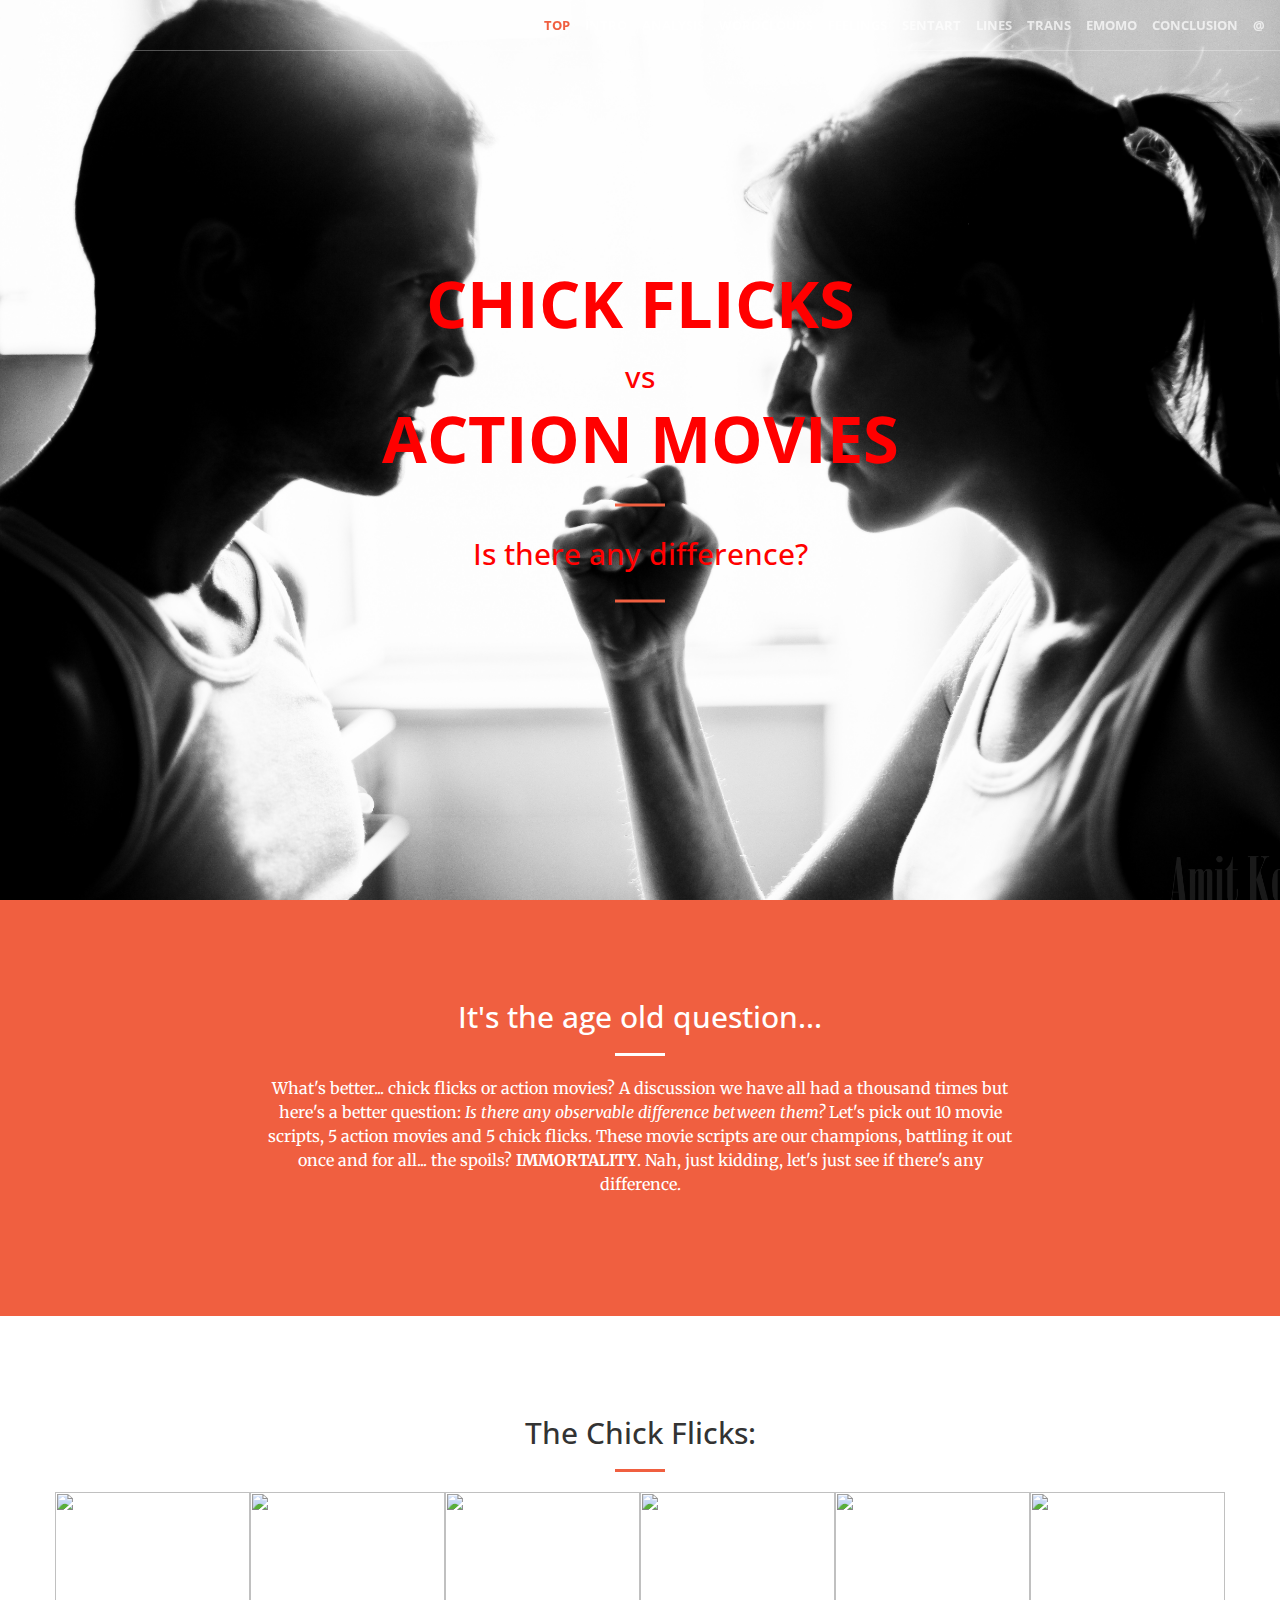
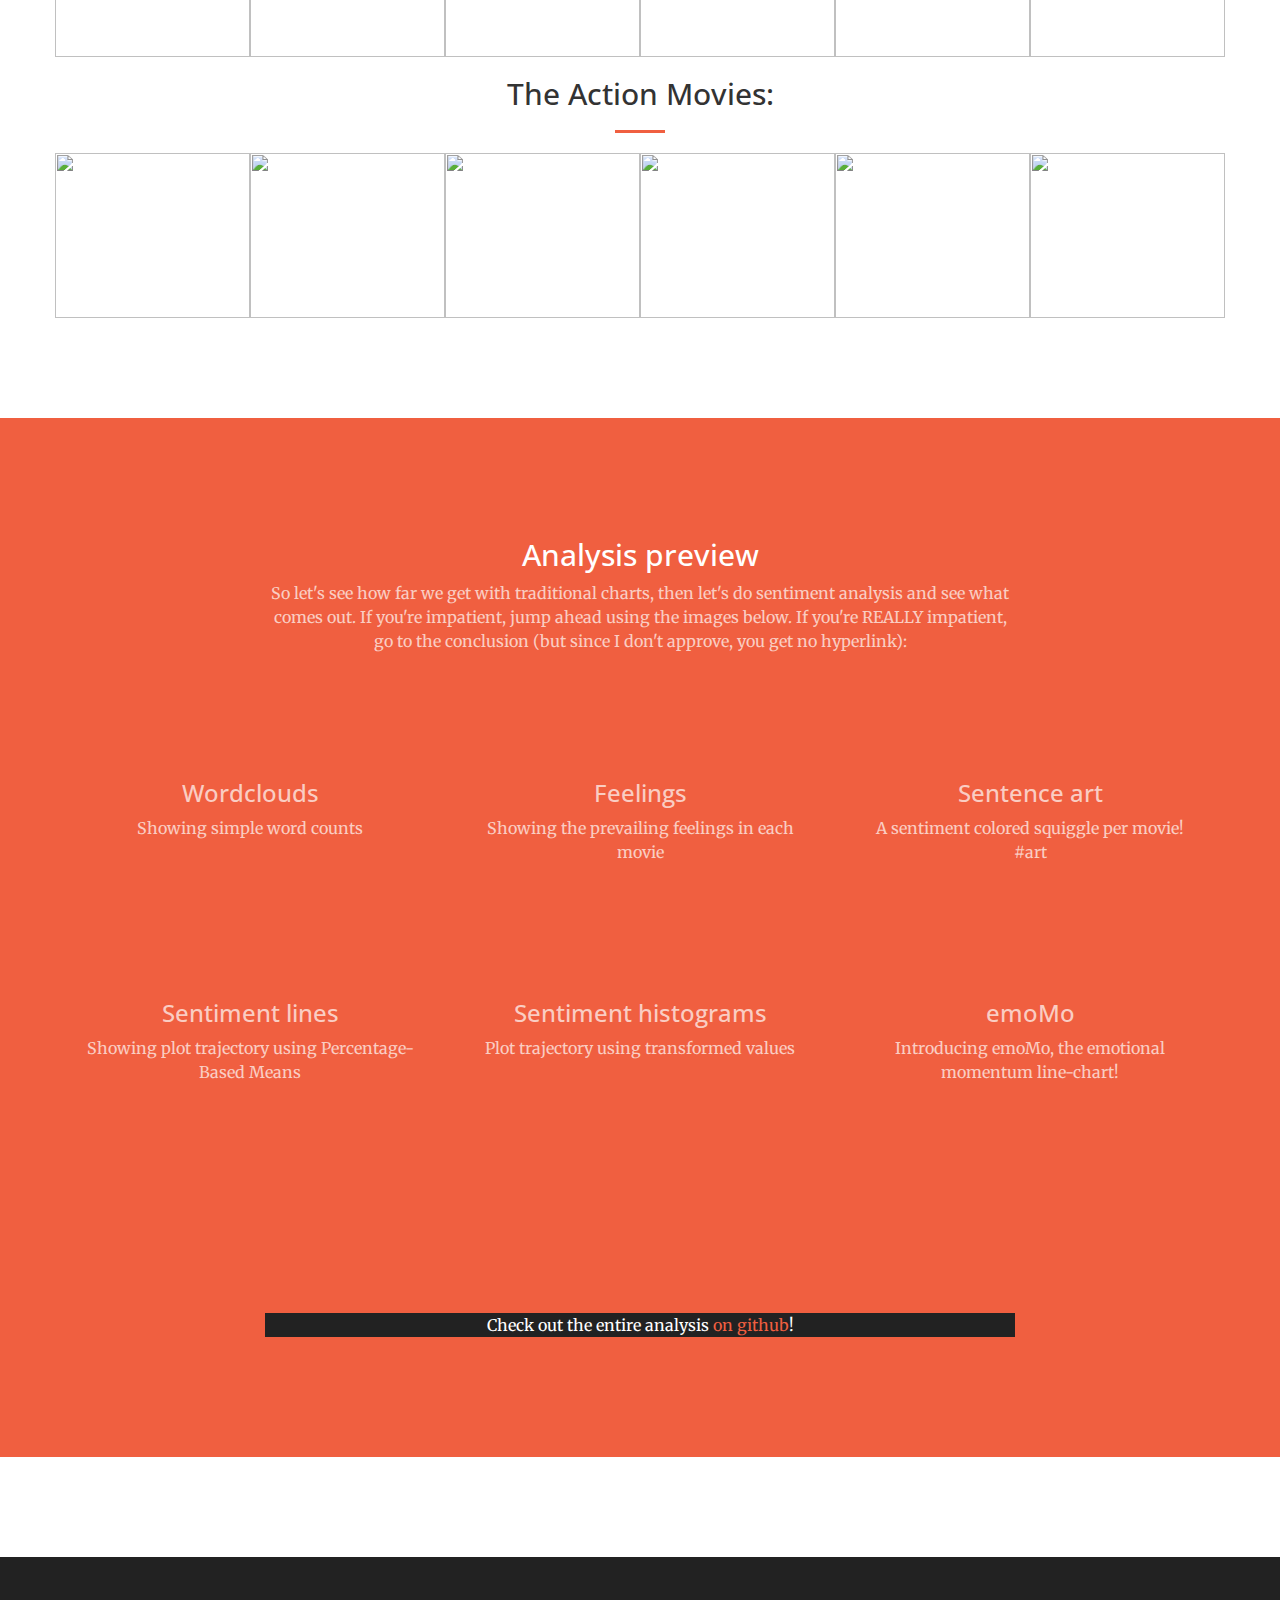
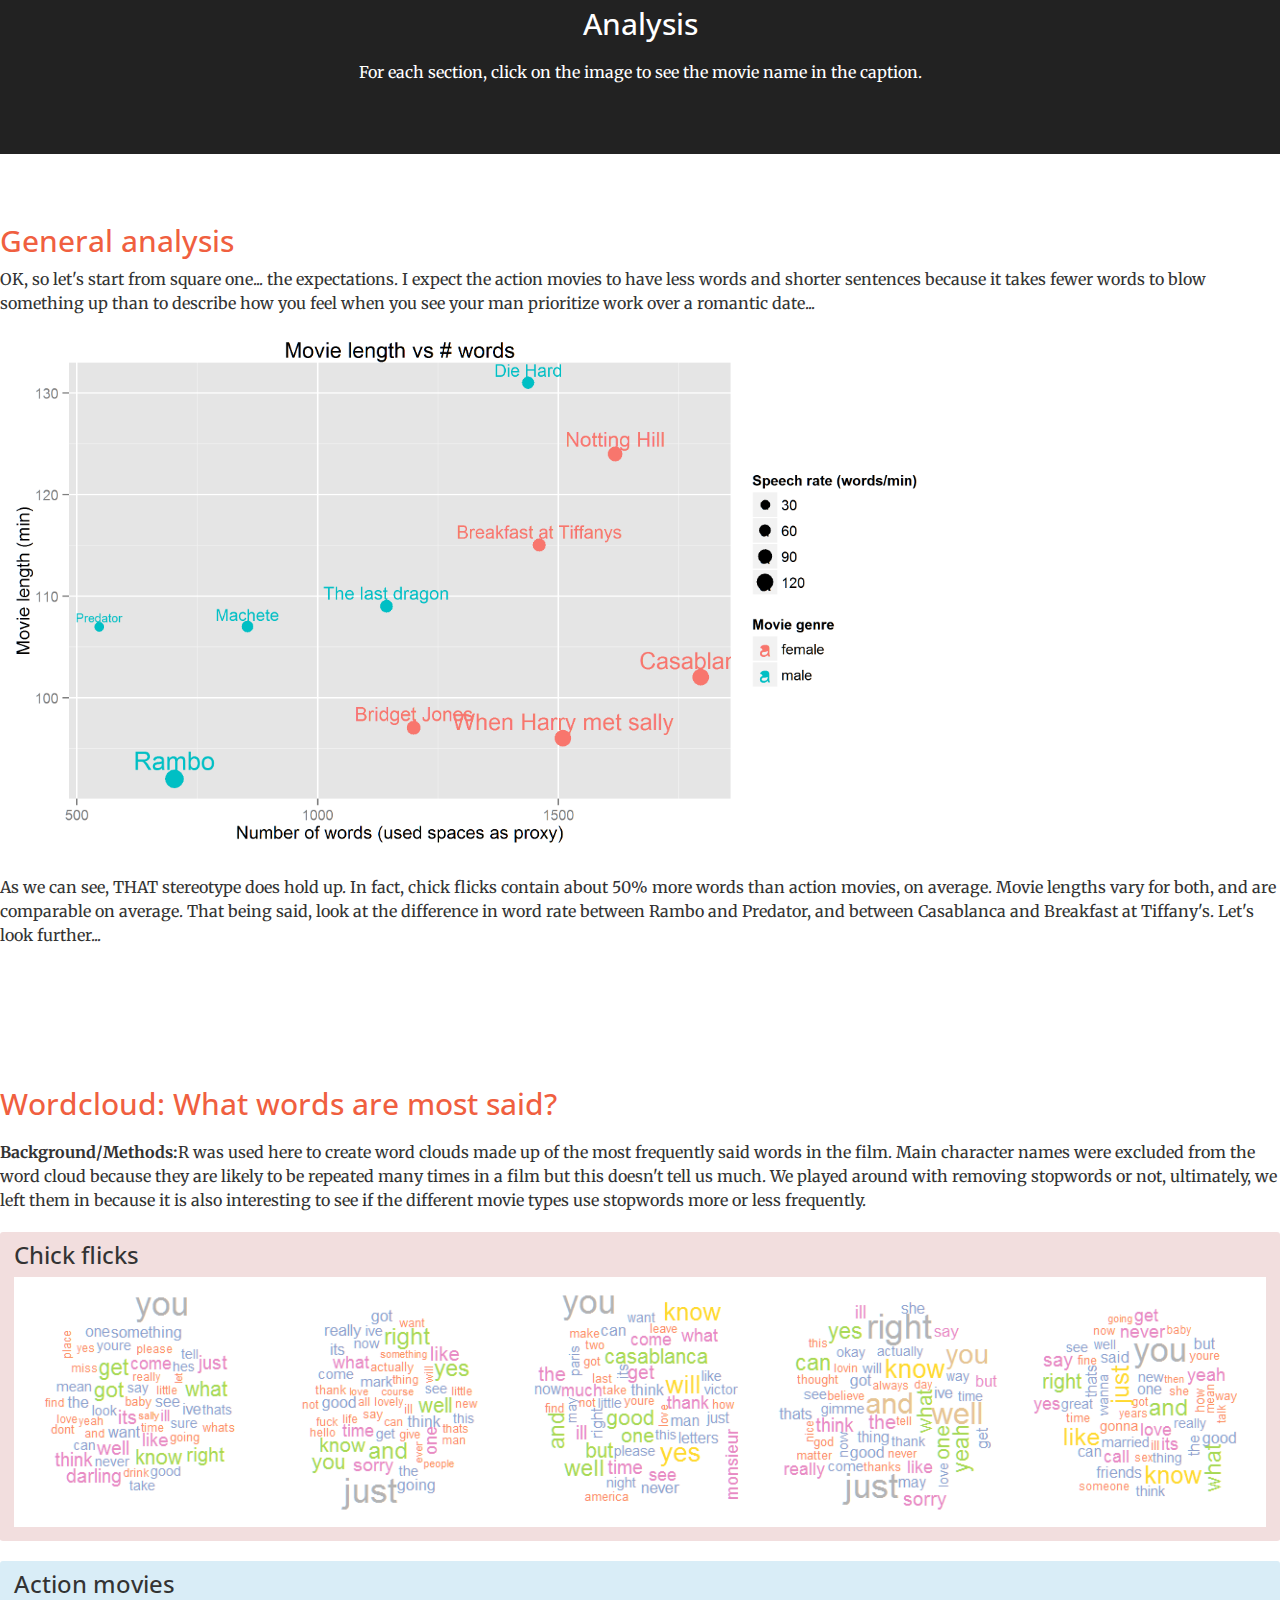
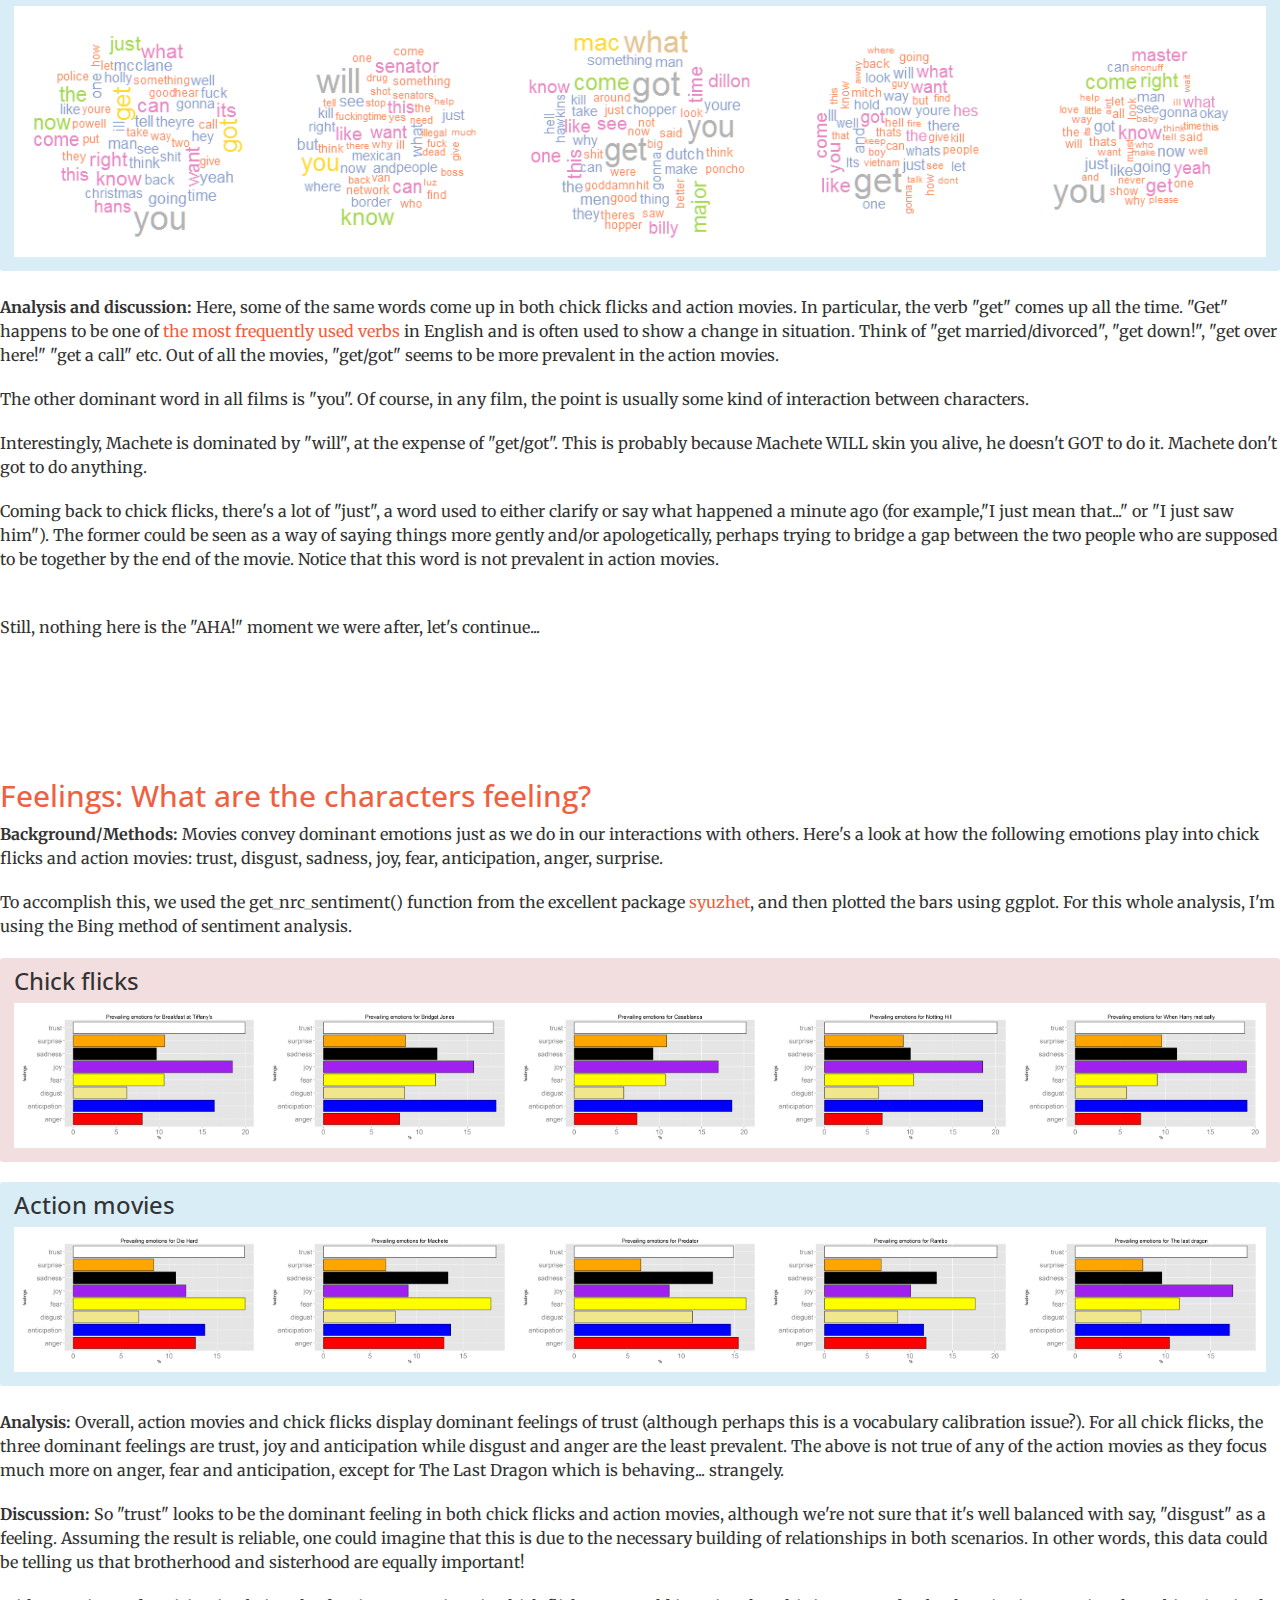
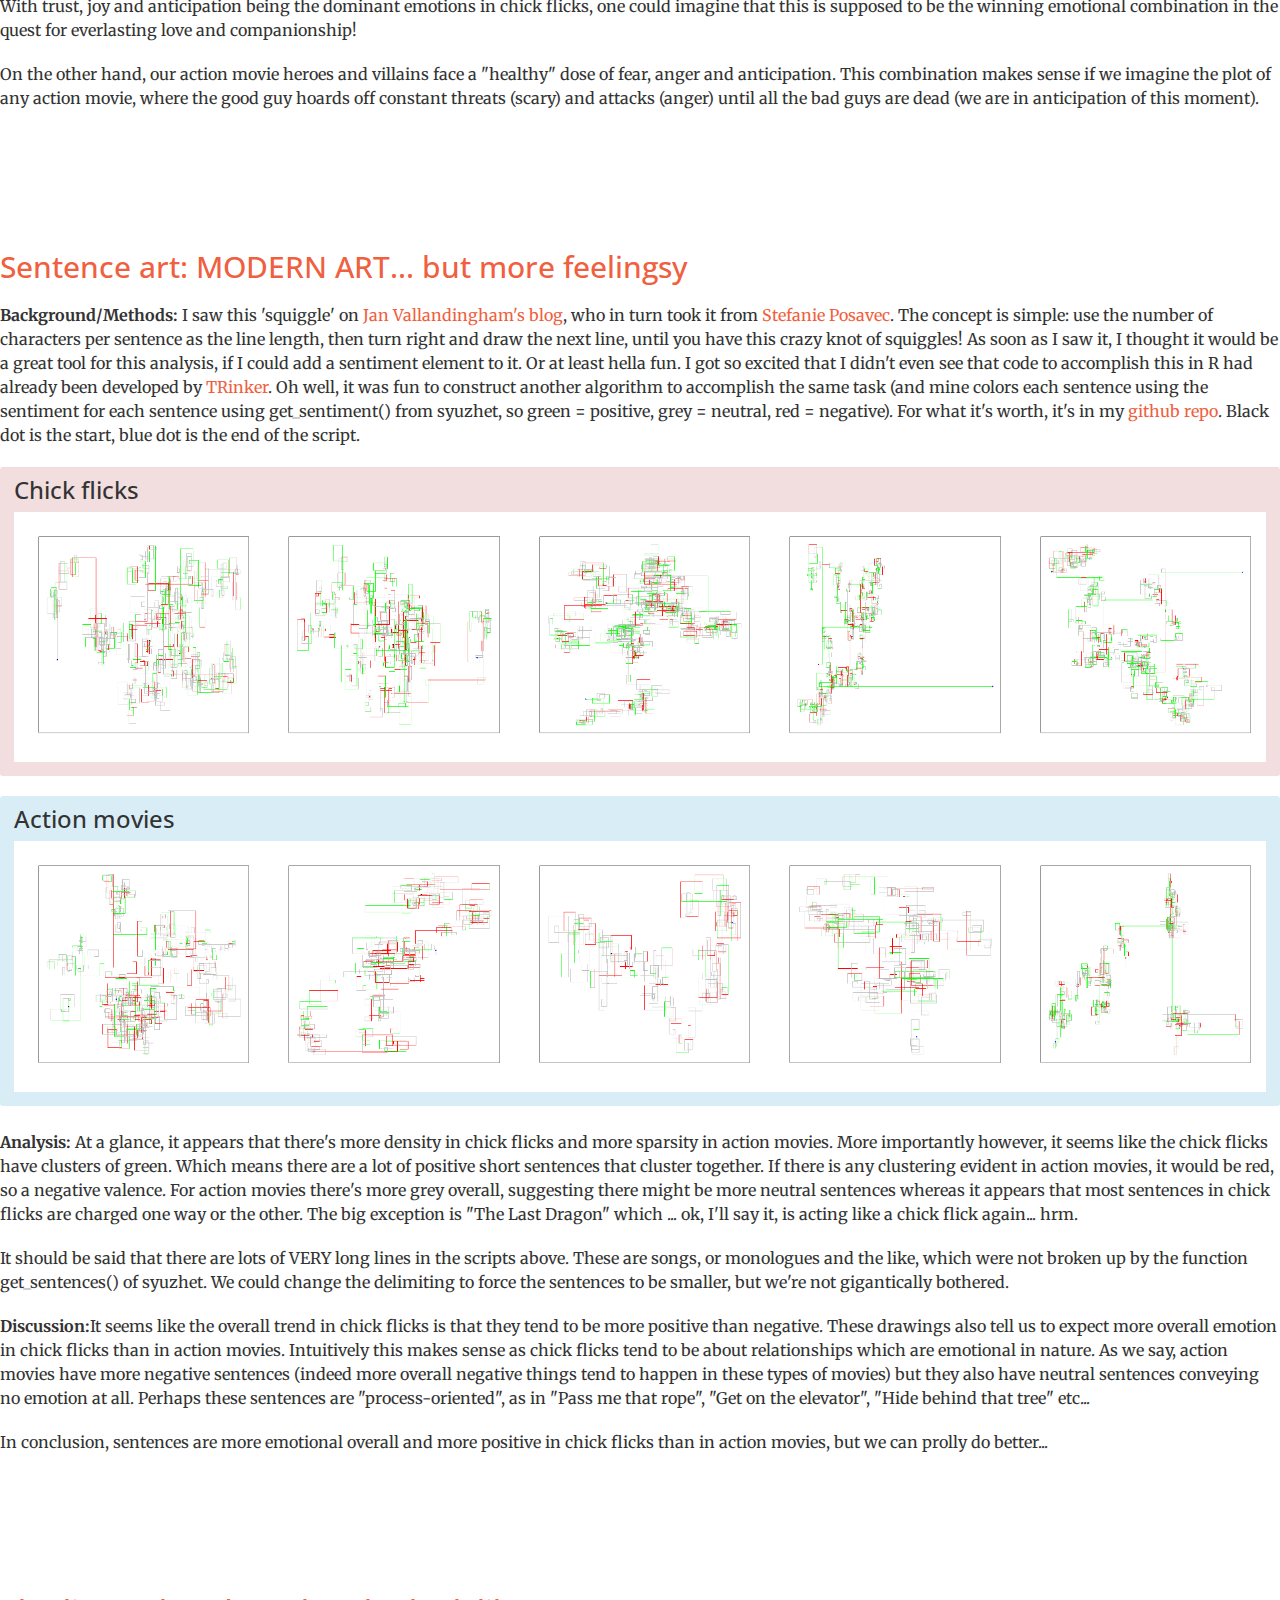
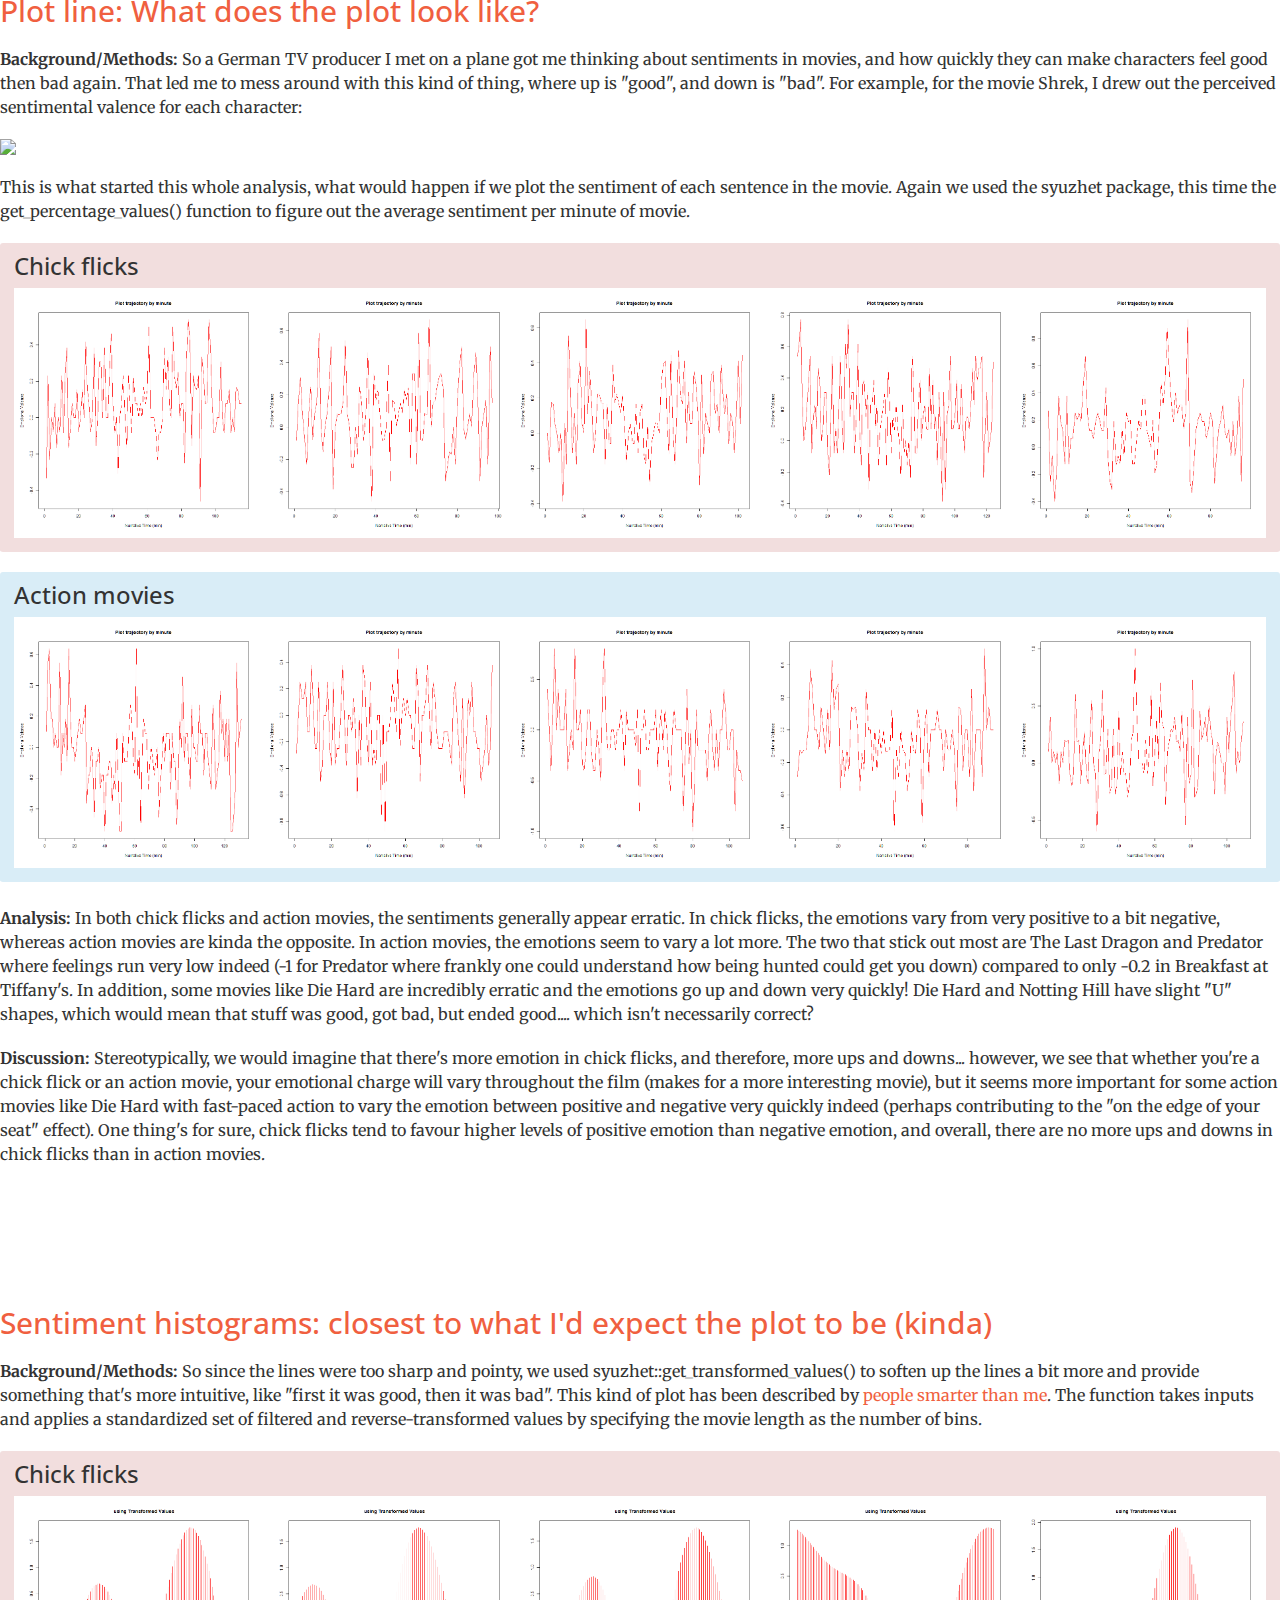
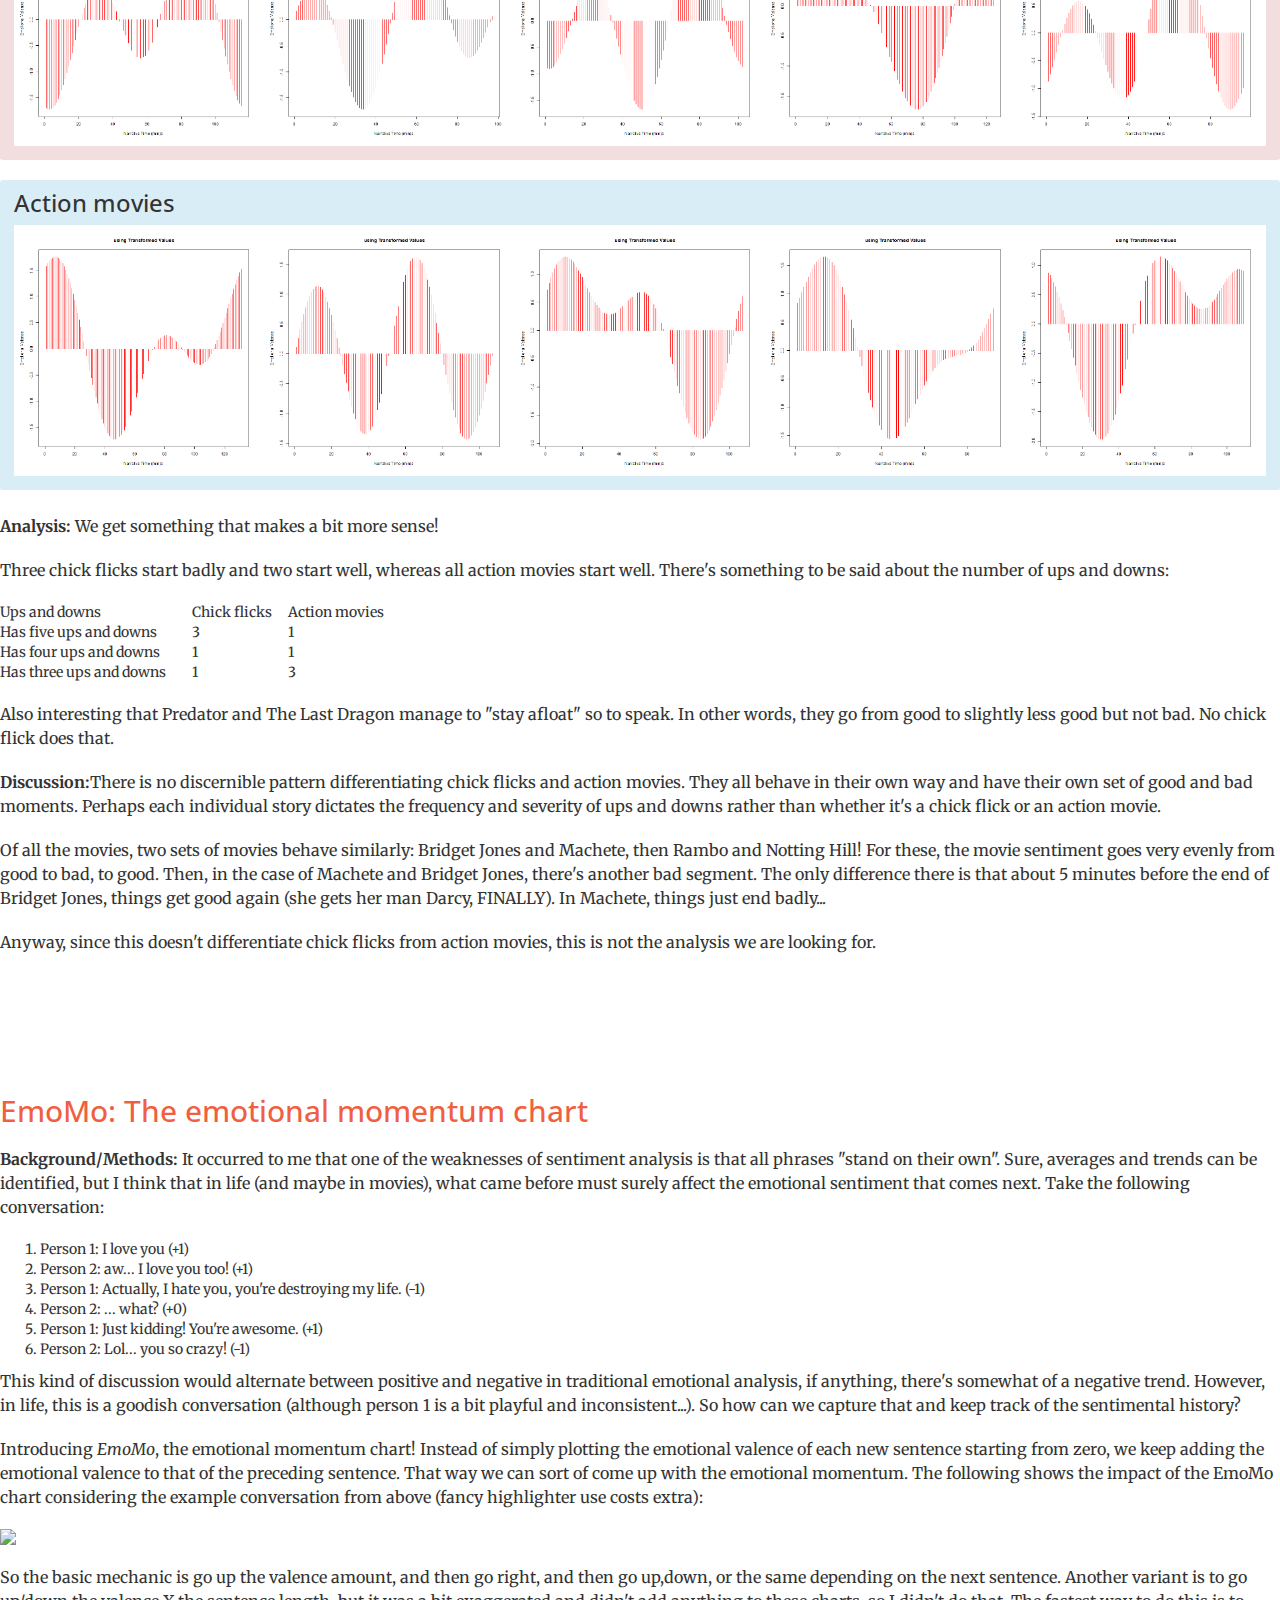
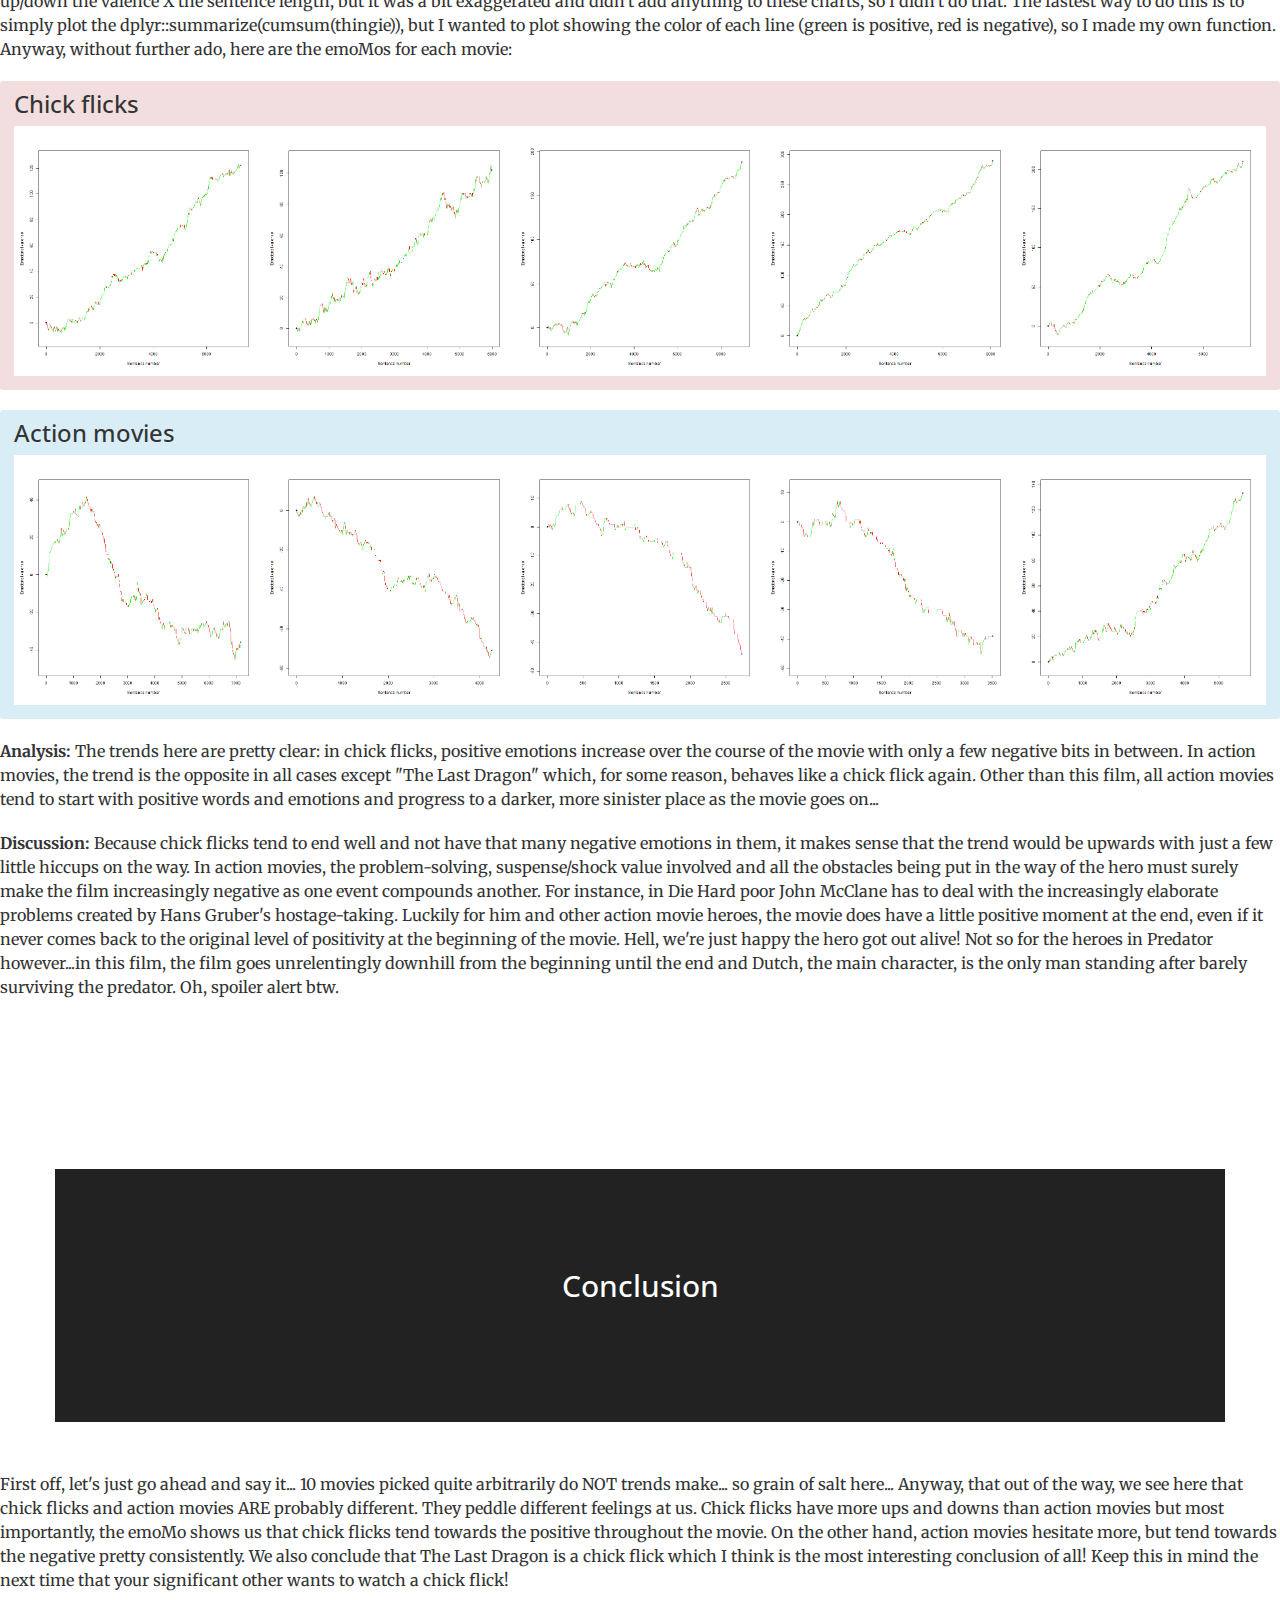
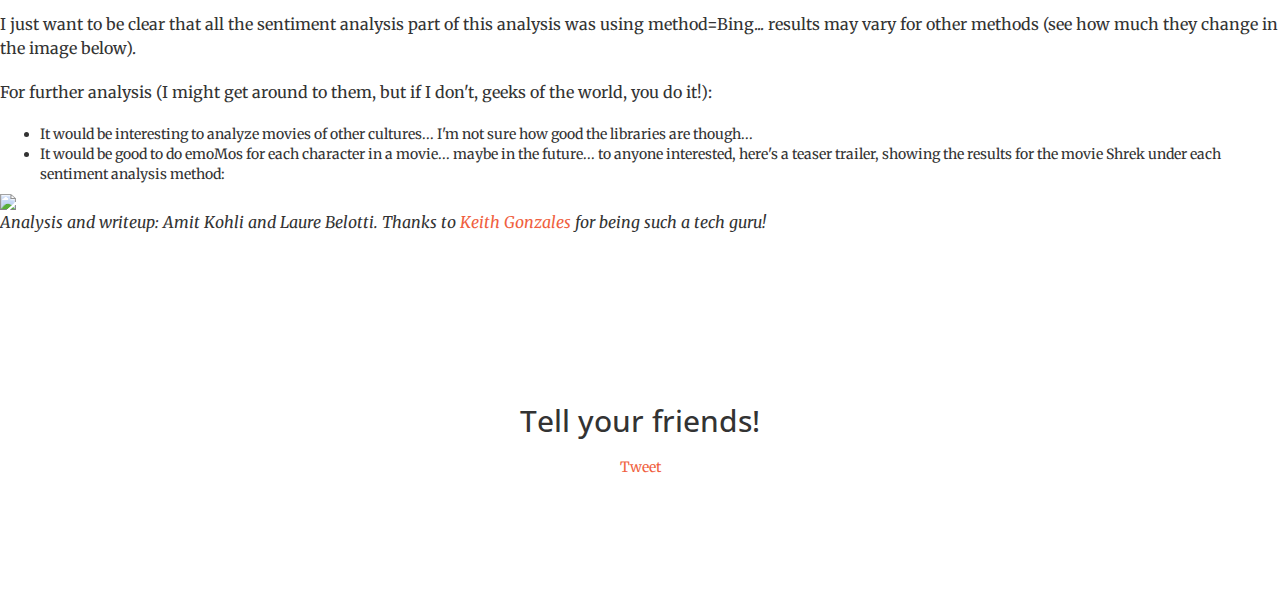
==== commit 038030a3: "minor details + github link" ====
--- a/web/index.html
+++ b/web/index.html
@@ -9,7 +9,7 @@
         <meta name="description" content="">
         <meta name="author" content="">
 
-        <title>Sentiment analysis on man/woman movie scripts</title>
+        <title>Finding out once and for all if there's a difference between chick flicks and action movies!</title>
 
         <!-- Bootstrap Core CSS -->
         <link rel="stylesheet" href="css/bootstrap.min.css" type="text/css">
@@ -38,10 +38,23 @@
             <script src="https://oss.maxcdn.com/libs/html5shiv/3.7.0/html5shiv.js"></script>
             <script src="https://oss.maxcdn.com/libs/respond.js/1.4.2/respond.min.js"></script>
         <![endif]-->
+<meta property="og:url"           content="http://amitkohli.com/movieSentiments/index.html" />
+    <meta property="og:type"          content="website" />
+    <meta property="og:title"         content="Chick flicks vs Action Movies" />
+    <meta property="og:description"   content="Can we see any difference between chick flicks and action movies? This page goes through wordclouds, feeling charts, and sentiment analysis to determine the answer" />
+    <meta property="og:image"      content="http://amitkohli.com/movieSentiments/img/header.jpg" />
 
     </head>
 
     <body id="page-top">
+		<div id="fb-root"></div>
+<script>(function(d, s, id) {
+  var js, fjs = d.getElementsByTagName(s)[0];
+  if (d.getElementById(id)) return;
+  js = d.createElement(s); js.id = id;
+  js.src = "//connect.facebook.net/en_US/sdk.js#xfbml=1&version=v2.5&appId=819689351387938";
+  fjs.parentNode.insertBefore(js, fjs);
+}(document, 'script', 'facebook-jssdk'));</script>
 
         <nav id="mainNav" class="navbar navbar-default navbar-fixed-top">
             <div class="container-fluid">
@@ -53,32 +66,23 @@
                         <span class="icon-bar"></span>
                         <span class="icon-bar"></span>
                     </button>
-                    <a class="navbar-brand page-scroll" href="#page-top">Top</a>
-                    <a class="navbar-brand page-scroll" href="#about">About</a>
-                    <a class="navbar-brand page-scroll" href="#conc">Conclusions</a>
                 </div>
 
                 <!-- Collect the nav links, forms, and other content for toggling -->
                 <div class="collapse navbar-collapse" id="bs-example-navbar-collapse-1">
                     <ul class="nav navbar-nav navbar-right">
-                        <li><a class="navbar-brand page-scroll" href="#plot" >lines</a></li>
-                        <li><a class="navbar-brand page-scroll" href="#hist" >trans</a></li>
-                        <li><a class="navbar-brand page-scroll" href="#emoMo" >emoMo</a></li>
-                        <li><a class="navbar-brand page-scroll" href="#feel" >feelings</a></li>
+                        <li><a class="navbar-brand page-scroll" href="#page-top" >Top</a></li>
+                        <li><a class="navbar-brand page-scroll" href="#intro" >Intro</a></li>
+                        <li><a class="navbar-brand page-scroll" href="#analysis" >Analysis</a></li>
+                        <li><a class="navbar-brand page-scroll" href="#wc" >wordclouds</a></li>
+						<li><a class="navbar-brand page-scroll" href="#feel" >feelings</a></li>
                         <li><a class="navbar-brand page-scroll" href="#sd" >sentArt</a></li>
-                        <li><a class="navbar-brand page-scroll" href="#wc" >wordclouds</a></li>
-                        <li><a class="navbar-brand page-scroll" href="#" >||</a></li>
-                        <li><a class="navbar-brand page-scroll" href="#f1" >f1</a></li>
-                        <li><a class="navbar-brand page-scroll" href="#f2" >f2</a></li>
-                        <li><a class="navbar-brand page-scroll" href="#f3" >f3</a></li>
-                        <li><a class="navbar-brand page-scroll" href="#f4" >f4</a></li>
-                        <li><a class="navbar-brand page-scroll" href="#f5" >f5</a></li>
-                        <li><a class="navbar-brand page-scroll" href="#m1" >m1</a></li>
-                        <li><a class="navbar-brand page-scroll" href="#m2" >m2</a></li>
-                        <li><a class="navbar-brand page-scroll" href="#m3" >m3</a></li>
-                        <li><a class="navbar-brand page-scroll" href="#m4" >m4</a></li>
-                        <li><a class="navbar-brand page-scroll" href="#m5" >m5</a></li>
-                    </ul>
+						<li><a class="navbar-brand page-scroll" href="#plot" >Lines</a></li>
+                        <li><a class="navbar-brand page-scroll" href="#hist" >Trans</a></li>
+                        <li><a class="navbar-brand page-scroll" href="#emoMo" >EmoMo</a></li>
+                        <li><a class="navbar-brand page-scroll" href="#conc" >Conclusion</a></li>
+						<li><a class="navbar-brand page-scroll" href="http://www.amitkohli.com">@</a></li>
+					</ul>
                 </div>
                 <!-- /.navbar-collapse -->
             </div>
@@ -90,25 +94,21 @@
                 <div class="header-content-inner">
                     <h1 style="color:red">Chick flicks</h1>
                     <h2 style="color:red">vs</h2>
-                    <h1 style="color:red">Man movies</h1>
+                    <h1 style="color:red">Action movies</h1>
                     <hr>
-                    <h2 style="color:red">Sentiment analysis on movie scripts</h2>				
-                    <h1 style="color:red">-the final battle-</h1>
-                    <hr>
+                    <h2 style="color:red">Is there any difference?</h2>
+					<hr>
                 </div>
             </div>
         </header>
 
-        <section class="bg-primary" id="about">
+        <section class="bg-primary" id="intro">
             <div class="container">
                 <div class="row">
                     <div class="col-lg-8 col-lg-offset-2 text-center">
-                        <h2 class="section-heading">-- Weigh-in --</h2>
+                        <h2 class="section-heading">It's the age old question...</h2>
                         <hr class="light">
-                        <p class="text-centered">What:</p>
-                        <p class="text-faded">10 movie scripts, 5 picked by a guy and 5 by a girl. These movies are our champions, battling it out, in the arena of the internet... the spoils? IMMORTALITY</p>	
-
-                        <p class="text-faded">Geeknote: The scripts were properly cleaned to remove main character names. Also, English stopwords were removed for the wordclouds, for the rest, the stopwords were left in. </p>
+                        <p class="text-centered">What's better... chick flicks or action movies? A discussion we have all had a thousand times but here's a better question: <i>Is there any observable difference between them?</i> Let's pick out 10 movie scripts, 5 action movies and 5 chick flicks. These movie scripts are our champions, battling it out once and for all... the spoils? <b>IMMORTALITY</b>. Nah, just kidding, let's just see if there's any difference.</p>
                     </div>
                 </div>
             </div>
@@ -117,15 +117,15 @@
             <div class="container">
                 <div class="row">
                     <div class="col-lg-8 col-lg-offset-2 text-center">
-                        <h2 class="section-heading">The chick flicks:</h2>
+                        <h2 class="section-heading">The Chick Flicks:</h2>
                         <hr class="primary">
                     </div>
                 </div>
 
                 <div class="row no-gutter">
                     <div class="col-lg-2 col-sm-6  text-center">
-                        <a href="#f1" class="portfolio-box movie-poster">
-                            <img src="img/chick_poster.png" class="movie-poster" alt="" >
+                        <a  class="portfolio-box movie-poster">
+                            <img src="img/poster.png" class="movie-poster" alt="" >
                             <div class="portfolio-box-caption">
                                 <div class="portfolio-box-caption-content">
                                     <div class="project-category text-faded">
@@ -136,20 +136,20 @@
                         </a>
                     </div>                    
                     <div class="col-lg-2 col-sm-6  text-center">
-                        <a href="#f1" class="portfolio-box movie-poster">
+                        <a  class="portfolio-box movie-poster">
                             <img src="http://www.lshseaglesquill.com/wp-content/uploads/2015/01/Breakfast-at-Tiffanys-promo.jpg" class="movie-poster" alt="" >
                             <div class="portfolio-box-caption">
                                 <div class="portfolio-box-caption-content">
                                     <div class="project-category text-faded">
-                                        Breakfast at Tiffanies
-                                    </div>
-                                </div>
-                            </div>
-                        </a>
-                    </div>
-                    <div class="col-lg-2 col-sm-6 text-center">
-                        <a href="#f2" class="portfolio-box movie-poster">
-                            <img src="http://www.independent.co.uk/incoming/article8482292.ece/alternates/w620/pg-12-bridget-jones.jpg" class="movie-poster" alt="" >
+                                        Breakfast at Tiffany's
+                                    </div>
+                                </div>
+                            </div>
+                        </a>
+                    </div>
+                    <div class="col-lg-2 col-sm-6 text-center">
+                        <a  class="portfolio-box movie-poster">
+                            <img src="http://3frv6u1v2mj849vr7q3cqa8yfy1.wpengine.netdna-cdn.com/wp-content/uploads/2015/01/Bridget-Jones-Diary_320.jpg" class="movie-poster" alt="" >
                             <div class="portfolio-box-caption">
                                 <div class="portfolio-box-caption-content">
                                     <div class="project-category text-faded">
@@ -160,8 +160,8 @@
                         </a>
                     </div>
                     <div class="col-lg-2 col-sm-6 text-center">
-                        <a href="#f3" class="portfolio-box movie-poster">
-                            <img src="http://scriptshadow.net/wp-content/uploads/2013/04/casablanca-17fga0m.jpg" class="movie-poster" alt="" >
+                        <a  class="portfolio-box movie-poster">
+                            <img src="http://filmmakeriq.com/wp-content/uploads/2013/06/Casablanca-Two-Shot.jpg" class="movie-poster" alt="" >
                             <div class="portfolio-box-caption">
                                 <div class="portfolio-box-caption-content">
                                     <div class="project-category text-faded">
@@ -172,8 +172,8 @@
                         </a>
                     </div>
                     <div class="col-lg-2 col-sm-6 text-center">
-                        <a href="#f4" class="portfolio-box movie-poster">
-                            <img src="http://cps-static.rovicorp.com/3/JPG_400/MI0000/220/MI0000220153.jpg" class="movie-poster" alt="" >
+                        <a  class="portfolio-box movie-poster">
+                            <img src="https://encrypted-tbn2.gstatic.com/images?q=tbn:ANd9GcRXSu1dlbWODdxcisM__iq-TlSY3xPbZ83U54CCzkcJECgCVBFK7Q" class="movie-poster" alt="" >
                             <div class="portfolio-box-caption">
                                 <div class="portfolio-box-caption-content">
                                     <div class="project-category text-faded">
@@ -184,8 +184,8 @@
                         </a>
                     </div>
                     <div class="col-lg-2 col-sm-6 text-center">
-                        <a href="#f5" class="portfolio-box movie-poster">
-                            <img src="https://scstylecaster.files.wordpress.com/2013/11/when-harry-met-sally-when-harry-met-sally-2681185-1600-900.jpg" class="movie-poster"  alt="" >
+                        <a  class="portfolio-box movie-poster">
+                            <img src="https://encrypted-tbn1.gstatic.com/images?q=tbn:ANd9GcT_3GAOlQI6boBmTjH8B5qViZkZBhahnoS5iidli-zHDiRXSbNd" class="movie-poster"  alt="" >
                             <div class="portfolio-box-caption">
                                 <div class="portfolio-box-caption-content">
                                     <div class="project-category text-faded">
@@ -199,25 +199,25 @@
                 <br>
                 <div class="row">
                     <div class="col-lg-8 col-lg-offset-2 text-center">
-                        <h2 class="section-heading">The man Movies:</h2>
+                        <h2 class="section-heading">The Action Movies:</h2>
                         <hr class="primary">
                     </div>
                 </div>
                 <div class="row no-gutter">
                     <div class="col-lg-2 col-sm-6 text-center">
-                        <a href="#m1" class="portfolio-box movie-poster">
-                            <img src="img/man_poster.png" class="movie-poster" alt="" >
-                            <div class="portfolio-box-caption">
-                                <div class="portfolio-box-caption-content">
-                                    <div class="project-category text-faded">
-                                        Man Movies
+                        <a  class="portfolio-box movie-poster">
+                            <img src="img/poster.png" class="movie-poster" alt="" >
+                            <div class="portfolio-box-caption">
+                                <div class="portfolio-box-caption-content">
+                                    <div class="project-category text-faded">
+                                        Action movies
                                     </div>
                                 </div>
                             </div>
                         </a>
                     </div>                    
                     <div class="col-lg-2 col-sm-6 text-center">
-                        <a href="#m1" class="portfolio-box movie-poster">
+                        <a  class="portfolio-box movie-poster">
                             <img src="https://vlizz.files.wordpress.com/2013/02/john-mcclane-die-hard.jpg" class="movie-poster" alt="" >
                             <div class="portfolio-box-caption">
                                 <div class="portfolio-box-caption-content">
@@ -229,8 +229,8 @@
                         </a>
                     </div>
                     <div class="col-lg-2 col-sm-6 text-center">
-                        <a href="#m2" class="portfolio-box movie-poster">
-                            <img src="http://fc08.deviantart.net/fs70/i/2010/194/5/1/Machete_2010_by_HanKai.jpg" class="movie-poster" alt="" >
+                        <a  class="portfolio-box movie-poster">
+                            <img src="https://encrypted-tbn1.gstatic.com/images?q=tbn:ANd9GcQiEI8RLiLX6LWROyj0XlQSi8fUzs33oIkR_C41Sz-_g--czWIwCw" class="movie-poster" alt="" >
                             <div class="portfolio-box-caption">
                                 <div class="portfolio-box-caption-content">
                                     <div class="project-category text-faded">
@@ -241,7 +241,7 @@
                         </a>
                     </div>
                     <div class="col-lg-2 col-sm-6 text-center">
-                        <a href="#m3" class="portfolio-box movie-poster">
+                        <a  class="portfolio-box movie-poster">
                             <img src="http://cdn.screenrant.com/wp-content/uploads/Predator-Reboot-Shane-Black.jpg" class="movie-poster" alt="" >
                             <div class="portfolio-box-caption">
                                 <div class="portfolio-box-caption-content">
@@ -253,7 +253,7 @@
                         </a>
                     </div>
                     <div class="col-lg-2 col-sm-6 text-center">
-                        <a href="#m4" class="portfolio-box movie-poster">
+                        <a  class="portfolio-box movie-poster">
                             <img src="http://s3.amazonaws.com/rapgenius/filepicker%2FfzUHMPVoSMmUSmQA2Qly_rambo.jpg" class="movie-poster" alt="" >
                             <div class="portfolio-box-caption">
                                 <div class="portfolio-box-caption-content">
@@ -265,12 +265,12 @@
                         </a>
                     </div>
                     <div class="col-lg-2 col-sm-6 text-center">
-                        <a href="#m5" class="portfolio-box movie-poster">
-                            <img src="http://api.ning.com/files/Lq-MVtloOMDudAQtzHsd5gav7GKk44fbJ-slyYyd3WfwBJmjrcA-rcCpxm03EGjExRg4Lr-9MmeOwju6epPotwnhp2WCgLxN/TheLastDragonFrontCover.jpg" class=" movie-poster" alt="" >
-                            <div class="portfolio-box-caption">
-                                <div class="portfolio-box-caption-content">
-                                    <div class="project-category text-faded">
-                                        The last dragon
+                        <a  class="portfolio-box movie-poster">
+                            <img src="https://encrypted-tbn0.gstatic.com/images?q=tbn:ANd9GcS8-1PFBcce3n5kY4X1giv8hBhf4n7CaZ2wFWH90WOgzPtzY12A" class=" movie-poster" alt="" >
+                            <div class="portfolio-box-caption">
+                                <div class="portfolio-box-caption-content">
+                                    <div class="project-category text-faded">
+                                        The Last Dragon
                                     </div>
                                 </div>
                             </div>
@@ -283,28 +283,40 @@
             <div class="container">
                 <div class="row">
                     <div class="col-lg-8 col-lg-offset-2 text-center">
-                        <p class="text-centered">Where/When:</p>
-                        <p class="text-faded">RIGHT HERE, RIGHT NOW</p>
-
-                        <p class="text-centered">How:</p>
-                        <p class="text-faded">Mix thoroughly in R, and use the following awesome packages:<br/>
-                            syuzhet (sentiment analysis)<br/>
-                            stringr (for working with strings)<br/>
-                            tm (to remove stopwords)<br/>
-                            wordcloud (to make wordclouds)<br/>
-                            ggplot2 (for better bar charts)</p>
-                        <p>In order to create:</p>
-                    </div>
-                </div>
-            </div>
-        </section>
-        <section class="bg-primary">
-            <div class="container">
+                        <h2 class="text-centered">Analysis preview</h2>
+                        <p class="text-faded">So let's see how far we get with traditional charts, then let's do sentiment analysis and see what comes out. If you're impatient, jump ahead using the images below. If you're REALLY impatient, go to the conclusion (but since I don't approve, you get no hyperlink):</p>
+                    </div>
+                </div>
+            </div>
+			<div class="container">
                 <div class="row">
+                    <div class="col-lg-4 col-md-6 text-center block-menu">
+                        <a class="navbar-brand page-scroll item" href="#wc">
+                            <i class="fa fa-4x fa-cloud wow bounceIn text-faded" data-wow-delay=".6s"></i>
+                            <h3 class="text-faded">Wordclouds</h3>
+                            <p class="text-faded"> Showing simple word counts </p>
+                        </a>
+                    </div>
+
+                    <div class="col-lg-4 col-md-6 text-center block-menu">
+                        <a class="navbar-brand page-scroll item" href="#feel">
+                            <i class="fa fa-4x fa-sliders wow bounceIn text-faded" data-wow-delay=".4s"></i>
+                            <h3 class="text-faded"> Feelings</h3>
+                            <p class="text-faded">Showing the prevailing feelings in each movie</p>
+                        </a>
+                    </div>
+					
+					<div class="col-lg-4 col-md-6 text-center block-menu">
+                        <a class="navbar-brand page-scroll item" href="#sd">
+                            <i class="fa fa-4x fa-life-ring wow bounceIn text-faded" data-wow-delay=".5s"></i>
+                            <h3 class="text-faded">Sentence art</h3>
+                            <p class="text-faded">A sentiment colored squiggle per movie! #art</p>
+                        </a>
+                    </div>
                     <div class="col-lg-4 col-md-6 text-center block-menu">
                         <a class="navbar-brand page-scroll item" href="#plot">
                             <i class="fa fa-4x fa-line-chart wow bounceIn text-faded" data-wow-delay=".1s"></i>
-                            <h3 class="text-faded">Lines</h3>
+                            <h3 class="text-faded">Sentiment lines</h3>
                             <p class="text-faded">Showing plot trajectory using Percentage-Based Means</p>
                         </a>
 
@@ -312,10 +324,11 @@
                     <div class="col-lg-4 col-md-6 text-center block-menu">
                         <a class="navbar-brand page-scroll item" href="#hist">
                             <i class="fa fa-4x fa-bar-chart wow bounceIn text-faded" data-wow-delay=".2s"></i>
-                            <h3 class="text-faded">Histograms</h3>
+                            <h3 class="text-faded">Sentiment histograms</h3>
                             <p class="text-faded">Plot trajectory using transformed values</p>
                         </a>					
                     </div>
+                    
                     <div class="col-lg-4 col-md-6 text-center block-menu">					
                         <a class="navbar-brand page-scroll item" href="#emoMo">
                             <i class="fa fa-4x fa-heart wow bounceIn text-faded" data-wow-delay=".3s"></i>
@@ -323,27 +336,6 @@
                             <p class="text-faded">Introducing emoMo, the emotional momentum line-chart!</p>
                         </a>					
                     </div>
-                    <div class="col-lg-4 col-md-6 text-center block-menu">
-                        <a class="navbar-brand page-scroll item" href="#feel">
-                            <i class="fa fa-4x fa-sliders wow bounceIn text-faded" data-wow-delay=".4s"></i>
-                            <h3 class="text-faded">Bars</h3>
-                            <p class="text-faded">Showing the prevailing feelings in each movie</p>
-                        </a>
-                    </div>
-                    <div class="col-lg-4 col-md-6 text-center block-menu">
-                        <a class="navbar-brand page-scroll item" href="#sd">
-                            <i class="fa fa-4x fa-life-ring wow bounceIn text-faded" data-wow-delay=".5s"></i>
-                            <h3 class="text-faded">Sentence drawing</h3>
-                            <p class="text-faded">A sentiment colored squiggle per movie! #art</p>
-                        </a>
-                    </div>
-                    <div class="col-lg-4 col-md-6 text-center block-menu">
-                        <a class="navbar-brand page-scroll item" href="#wc">
-                            <i class="fa fa-4x fa-cloud wow bounceIn text-faded" data-wow-delay=".6s"></i>
-                            <h3 class="text-faded">Wordclouds</h3>
-                            <p class="text-faded"> Showing simple word counts </p>
-                        </a>
-                    </div>
                 </div>
             </div>
         </section>
@@ -351,13 +343,8 @@
             <div class="container">
                 <div class="row">
                     <div class="col-lg-8 col-lg-offset-2 text-center">
-                        <p>(for a more awesome "How", check out the entire analysis on github).</p>
-
-                        <p class="text-centered">Why:</p>
-                        <p class="text-faded">bla bla... men are better... women birthing pain tolerance... whatever anyway.</p>
-
-                        <a href="#Analyses" class="btn btn-default">Let's get ready to muuuuuuuunge!</a>
-                    </div>
+                        <p  class="bg-dark">Check out the entire analysis <a href="https://github.com/mexindian/Movie-sentiment-analyzer" target="_blank">on github</a>!</p>
+					</div>
                 </div>
             </div>
         </section>
@@ -365,837 +352,468 @@
 
 
 
-
+		<section >
         <aside class="bg-dark">
-            <div id="Charts" class="container text-center">
+            <div id="analysis" class="container text-center">
                 <div class="call-to-action text-center">
-                    <h2>Charts begin here:</h2>
-                    <a data-lightbox="Movie pace.png" href="./Output/Movie pace.png" data-title="./Output/Movie pace.png"/>
-                    <img src="./Output/Movie pace.png" class="img-responsive" /></a>
-                </div>
+                    <h2>Analysis</h2>
+					<p> For each section, click on the image to see the movie name in the caption.</p>
+				</div>
             </div>
         </aside>
-
+		
+		<aside>
+            <h2><a id="general">General analysis</a></h2>
+			<p>OK, so let's start from square one... the expectations. I expect the action movies to have less words and shorter sentences because it takes fewer words to blow something up than to describe how you feel when you see your man prioritize work over a romantic date... 
+			<a data-lightbox="Movie pace.png" href="./output/Movie pace.png" data-title="./output/Movie pace.png"/>
+			<img src="./output/Movie pace.png" width="75%" class="img-responsive" /></a></p>
+			<p> As we can see, THAT stereotype does hold up. In fact, chick flicks contain about 50% more words than action movies, on average. Movie lengths vary for both, and are comparable on average. That being said, look at the difference in word rate between Rambo and Predator, and between Casablanca and Breakfast at Tiffany's. Let's look further...
+		</aside>
+		<aside>
+            <h2><a id="wc">Wordcloud: What words are most said?</a></h2>
+            <p class="bg-light">
+            <p><b>Background/Methods:</b>R was used here to create word clouds made up of the most frequently said words in the film. Main character names were excluded from the word cloud because they are likely to be repeated many times in a film but this doesn't tell us much. We played around with removing stopwords or not, ultimately, we left them in because it is also interesting to see if the different movie types use stopwords more or less frequently.</p>
+			
+			<div class="flick-panel">
+                <div class="flick-panel-heading"><h3 style="margin:  0px !important;">Chick flicks</h3></div>
+                <table class="table table-responsive table-condensed border-no">
+                    <tr>
+                        <td class="img_container1 border-no">
+                            <a data-lightbox="Breakfast at Tiffany's-wordcloud.png" href="./output/Breakfast at Tiffany's-wordcloud.png" data-title="Breakfast at Tiffany's-wordcloud.png"/><img src="./output/Breakfast at Tiffany's-wordcloud.png" class="img-responsive"/>
+							</a>
+                        </td>
+                        <td class="img_container1 border-no">
+                            <a data-lightbox="Bridget Jones-wordcloud.png" href="./output/Bridget Jones-wordcloud.png" data-title="Bridget Jones-wordcloud.png"/><img src="./output/Bridget Jones-wordcloud.png" class="img-responsive"/></a>
+                        </td>
+                        <td class="img_container1 border-no">
+                            <a data-lightbox="casablanca-wordcloud.png" href="./output/casablanca-wordcloud.png" data-title="casablanca-wordcloud.png"/><img src="./output/casablanca-wordcloud.png" class="img-responsive"/></a>
+                        </td>
+                        <td class="img_container1 border-no">
+                            <a data-lightbox="Notting Hill-wordcloud.png" href="./output/Notting Hill-wordcloud.png" data-title="Notting Hill-wordcloud.png"/><img src="./output/Notting Hill-wordcloud.png" class="img-responsive"/></a>
+                        </td>
+                        <td class="img_container1 border-no">
+                            <a data-lightbox="When Harry met sally-wordcloud.png" href="./output/When Harry met sally-wordcloud.png" data-title="When Harry met sally-wordcloud.png"/><img src="./output/When Harry met sally-wordcloud.png" class="img-responsive"/></a>
+                        </td>
+                    </tr>
+                </table>        
+            </div>
+            <br>
+            <div class="man-panel">
+                <div class="man-panel-heading"><h3 style="margin:  0px !important;">Action movies</h3></div>
+                <table class="table table-responsive table-condensed border-no">
+                    <tr>
+                        <td class="img_container1 border-no">
+                            <a data-lightbox="Die Hard-wordcloud.png" href="./output/Die Hard-wordcloud.png" data-title="Die Hard-wordcloud.png"/><img src="./output/Die Hard-wordcloud.png" class="img-responsive"/></a>
+                        </td>
+                        <td class="img_container1 border-no">
+                            <a data-lightbox="Machete-wordcloud.png" href="./output/Machete-wordcloud.png" data-title="Machete-wordcloud.png"/><img src="./output/Machete-wordcloud.png" class="img-responsive"/></a>
+                        </td>
+                        <td class="img_container1 border-no">
+                            <a data-lightbox="Predator-wordcloud.png" href="./output/Predator-wordcloud.png" data-title="Predator-wordcloud.png"/><img src="./output/Predator-wordcloud.png" class="img-responsive"/></a>
+                        </td>
+                        <td class="img_container1 border-no">
+                            <a data-lightbox="Rambo-wordcloud.png" href="./output/Rambo-wordcloud.png" data-title="Rambo-wordcloud.png"/><img src="./output/Rambo-wordcloud.png" class="img-responsive"/></a>
+                        </td>
+                        <td class="img_container1 border-no">
+                            <a data-lightbox="The last dragon-wordcloud.png" href="./output/The last dragon-wordcloud.png" data-title="The last dragon-wordcloud.png"/><img src="./output/The last dragon-wordcloud.png" class="img-responsive"/></a>
+                        </td>
+                    </tr>
+                </table>
+			</div>
+			
+            <p><br><b>Analysis and discussion:</b> Here, some of the same words come up in both chick flicks and action movies. In particular, the verb "get" comes up all the time. "Get" happens to be one of <a href="https://www.englishclub.com/vocabulary/common-verbs-25.htm"> the most frequently used verbs</a> in English and is often used to show a change in situation. Think of "get married/divorced", "get down!", "get over here!" "get a call" etc. Out of all the movies, "get/got" seems to be more prevalent in the action movies. </p>
+            <p> The other dominant word in all films is "you". Of course, in any film, the point is usually some kind of interaction between characters. </p>
+            <p> Interestingly, Machete is dominated by "will", at the expense of "get/got". This is probably because Machete WILL skin you alive, he doesn't GOT to do it. Machete don't got to do anything. </p> 
+            <p> Coming back to chick flicks, there's a lot of "just", a word used to either clarify or say what happened a minute ago (for example,"I just mean that..." or "I just saw him"). The former could be seen as a way of saying things more gently and/or apologetically, perhaps trying to bridge a gap between the two people who are supposed to be together by the end of the movie. Notice that this word is not prevalent in action movies. </p>  
+            
+			<p><br>Still, nothing here is the "AHA!" moment we were after, let's continue...</p>
+
+        </aside>
+		
+		<aside>
+            <h2><a id="feel"> Feelings: What are the characters feeling?</a></h2>
+            <p class="bg-light"><b>Background/Methods:</b> Movies convey dominant emotions just as we do in our interactions with others. Here's a look at how the following emotions play into chick flicks and action movies: trust, disgust, sadness, joy, fear, anticipation, anger, surprise.</p>
+			
+			<p> To accomplish this, we used the get_nrc_sentiment() function from the excellent package <a href="https://github.com/mjockers/syuzhet" target="_blank">syuzhet</a>, and then plotted the bars using ggplot. For this whole analysis, I'm using the Bing method of sentiment analysis.</p>
+			
+			<div class="flick-panel">
+                <div class="flick-panel-heading"><h3 style="margin:  0px !important;">Chick flicks</h3></div>
+                <table class="table table-responsive table-condensed border-no">
+                    <tr>
+                        <td class="img_container1 border-no">
+                            <a data-lightbox="Breakfast at Tiffany's-feelings.png" href="./output/Breakfast at Tiffany's-feelings.png" data-title="Breakfast at Tiffany's-feelings.png"/><img src="./output/Breakfast at Tiffany's-feelings.png" class="img-responsive"/></a>
+                        </td>
+                        <td class="img_container1 border-no">
+                            <a data-lightbox="Bridget Jones-feelings.png" href="./output/Bridget Jones-feelings.png" data-title="Bridget Jones-feelings.png"/><img src="./output/Bridget Jones-feelings.png" class="img-responsive"/></a>
+                        </td>
+                        <td class="img_container1 border-no">
+                            <a data-lightbox="casablanca-feelings.png" href="./output/casablanca-feelings.png" data-title="casablanca-feelings.png"/><img src="./output/casablanca-feelings.png" class="img-responsive"/></a>
+                        </td>
+                        <td class="img_container1 border-no">
+                            <a data-lightbox="Notting Hill-feelings.png" href="./output/Notting Hill-feelings.png" data-title="Notting Hill-feelings.png"/><img src="./output/Notting Hill-feelings.png" class="img-responsive"/></a>
+                        </td>
+                        <td class="img_container1 border-no">
+                            <a data-lightbox="When Harry met sally-feelings.png" href="./output/When Harry met sally-feelings.png" data-title="When Harry met sally-feelings.png"/><img src="./output/When Harry met sally-feelings.png" class="img-responsive"/></a>
+                        </td>
+                    </tr>
+                </table>        
+            </div>
+            <br>
+            <div class="man-panel">
+                <div class="man-panel-heading"><h3 style="margin:  0px !important;">Action movies</h3></div>
+                <table class="table table-responsive table-condensed border-no">
+                    <tr>
+                        <td class="img_container1 border-no">
+                            <a data-lightbox="Die Hard-feelings.png" href="./output/Die Hard-feelings.png" data-title="Die Hard-feelings.png"/><img src="./output/Die Hard-feelings.png" class="img-responsive"/></a>
+                        </td>
+                        <td class="img_container1 border-no">
+                            <a data-lightbox="Machete-feelings.png" href="./output/Machete-feelings.png" data-title="Machete-feelings.png"/><img src="./output/Machete-feelings.png" class="img-responsive"/></a>
+                        </td>
+                        <td class="img_container1 border-no">
+                            <a data-lightbox="Predator-feelings.png" href="./output/Predator-feelings.png" data-title="Predator-feelings.png"/><img src="./output/Predator-feelings.png" class="img-responsive"/></a>
+                        </td>
+                        <td class="img_container1 border-no">
+                            <a data-lightbox="Rambo-feelings.png" href="./output/Rambo-feelings.png" data-title="Rambo-feelings.png"/><img src="./output/Rambo-feelings.png" class="img-responsive"/></a>
+                        </td>
+                        <td class="img_container1 border-no">
+                            <a data-lightbox="The last dragon-feelings.png" href="./output/The last dragon-feelings.png" data-title="The last dragon-feelings.png"/><img src="./output/The last dragon-feelings.png" class="img-responsive"/></a>
+                        </td>
+                    </tr>
+                </table>            
+            </div>          
+			
+            <p><br><b>Analysis:</b> Overall, action movies and chick flicks display dominant feelings of trust (although perhaps this is a vocabulary calibration issue?). For all chick flicks, the three dominant feelings are trust, joy and anticipation while disgust and anger are the least prevalent. The above is not true of any of the action movies as they focus much more on anger, fear and anticipation, except for The Last Dragon which is behaving... strangely.</p>            
+			
+            <p><b>Discussion:</b> So "trust" looks to be the dominant feeling in both chick flicks and action movies, although we're not sure that it's well balanced with say, "disgust" as a feeling. Assuming the result is reliable, one could imagine that this is due to the necessary building of relationships in both scenarios. In other words, this data could be telling us that brotherhood and sisterhood are equally important! </p>
+			
+			<p>With trust, joy and anticipation being the dominant emotions in chick flicks, one could imagine that this is supposed to be the winning emotional combination in the quest for everlasting love and companionship!</p>
+			
+			<p>On the other hand, our action movie heroes and villains face a "healthy" dose of fear, anger and anticipation. This combination makes sense if we imagine the plot of any action movie, where the good guy hoards off constant threats (scary) and attacks (anger) until all the bad guys are dead (we are in anticipation of this moment). 
+            </p>		
+		</aside>
+		
+		<aside>
+
+            <h2><a id="sd">Sentence art: MODERN ART... but more feelingsy</a></h2>
+            <p class="bg-light">
+            <p><b>Background/Methods:</b> I saw this 'squiggle' on <a href="http://vallandingham.me/sentence_drawings/#farewell">Jan Vallandingham's blog</a>, who in turn took it from <a href="http://www.stefanieposavec.co.uk/">Stefanie Posavec</a>. The concept is simple: use the number of characters per sentence as the line length, then turn right and draw the next line, until you have this crazy knot of squiggles! As soon as I saw it, I thought it would be a great tool for this analysis, if I could add a sentiment element to it. Or at least hella fun. I got so excited that I didn't even see that code to accomplish this in R had already been developed by <a href="https://trinkerrstuff.wordpress.com/2013/12/08/sentence-drawing-function-vs-art/">TRinker</a>. Oh well, it was fun to construct another algorithm to accomplish the same task (and mine colors each sentence using the sentiment for each sentence using get_sentiment() from syuzhet, so green = positive, grey = neutral, red = negative). For what it's worth, it's in my <a href="https://github.com/mexindian/Movie-sentiment-analyzer" target="_blank">github repo</a>. Black dot is the start, blue dot is the end of the script.</p>
+			
+            <div class="flick-panel">
+                <div class="flick-panel-heading"><h3 style="margin:  0px !important;">Chick flicks</h3></div>
+                <table class="table table-responsive table-condensed border-no">
+                    <tr>
+                        <td class="img_container1 border-no">
+                            <a data-lightbox="Breakfast at Tiffany's-sDrawing.png" href="./output/Breakfast at Tiffany's-sDrawing.png" data-title="Breakfast at Tiffany's-sDrawing.png"/><img src="./output/Breakfast at Tiffany's-sDrawing.png" class="img-responsive"/></a>
+                        </td>
+                        <td class="img_container1 border-no">
+                            <a data-lightbox="Bridget Jones-sDrawing.png" href="./output/Bridget Jones-sDrawing.png" data-title="Bridget Jones-sDrawing.png"/><img src="./output/Bridget Jones-sDrawing.png" class="img-responsive"/></a>
+                        </td>
+                        <td class="img_container1 border-no">
+                            <a data-lightbox="casablanca-sDrawing.png" href="./output/casablanca-sDrawing.png" data-title="casablanca-sDrawing.png"/><img src="./output/casablanca-sDrawing.png" class="img-responsive"/></a>
+                        </td>
+                        <td class="img_container1 border-no">
+                            <a data-lightbox="Notting Hill-sDrawing.png" href="./output/Notting Hill-sDrawing.png" data-title="Notting Hill-sDrawing.png"/><img src="./output/Notting Hill-sDrawing.png" class="img-responsive"/></a>
+                        </td>
+                        <td class="img_container1 border-no">
+                            <a data-lightbox="When Harry met sally-sDrawing.png" href="./output/When Harry met sally-sDrawing.png" data-title="When Harry met sally-sDrawing.png"/><img src="./output/When Harry met sally-sDrawing.png" class="img-responsive"/>
+                        </td>
+                    </tr>
+                </table>        
+            </div>
+            <br>
+            <div class="man-panel">
+                <div class="man-panel-heading"><h3 style="margin:  0px !important;">Action movies</h3></div>
+                <table class="table table-responsive table-condensed border-no">
+                    <tr>
+                        <td class="img_container1 border-no">
+                            <a data-lightbox="Die Hard-sDrawing.png" href="./output/Die Hard-sDrawing.png" data-title="Die Hard-sDrawing.png"/><img src="./output/Die Hard-sDrawing.png" class="img-responsive"/></a>
+                        </td>
+                        <td class="img_container1 border-no">
+                            <a data-lightbox="Machete-sDrawing.png" href="./output/Machete-sDrawing.png" data-title="Machete-sDrawing.png"/><img src="./output/Machete-sDrawing.png" class="img-responsive"/></a>
+                        </td>
+                        <td class="img_container1 border-no">
+                            <a data-lightbox="Predator-sDrawing.png" href="./output/Predator-sDrawing.png" data-title="Predator-sDrawing.png"/><img src="./output/Predator-sDrawing.png" class="img-responsive"/></a>
+                        </td>
+                        <td class="img_container1 border-no">
+                            <a data-lightbox="Rambo-sDrawing.png" href="./output/Rambo-sDrawing.png" data-title="Rambo-sDrawing.png"/><img src="./output/Rambo-sDrawing.png" class="img-responsive"/></a>
+                        </td>
+                        <td class="img_container1 border-no">
+                            <a data-lightbox="The last dragon-sDrawing.png" href="./output/The last dragon-sDrawing.png" data-title="The last dragon-sDrawing.png"/><img src="./output/The last dragon-sDrawing.png" class="img-responsive"/></a>
+                        </td>
+                    </tr>
+                </table>            
+
+            </div>            
+			
+			<p><br><b>Analysis:</b> At a glance, it appears that there's more density in chick flicks and more sparsity in action movies. More importantly however, it seems like the chick flicks have clusters of green. Which means there are a lot of positive short sentences that cluster together. If there is any clustering evident in action movies, it would be red, so a negative valence. For action movies there's more grey overall, suggesting there might be more neutral sentences whereas it appears that most sentences in chick flicks are charged one way or the other. The big exception is "The Last Dragon" which ... ok, I'll say it, is acting like a chick flick again... hrm.</p>
+			
+			<p>It should be said that there are lots of VERY long lines in the scripts above. These are songs, or monologues and the like, which were not broken up by the function get_sentences() of syuzhet. We could change the delimiting to force the sentences to be smaller, but we're not gigantically bothered.</p>
+			
+            <p><b>Discussion:</b>It seems like the overall trend in chick flicks is that they tend to be more positive than negative. These drawings also tell us to expect more overall emotion in chick flicks than in action movies. Intuitively this makes sense as chick flicks tend to be about relationships which are emotional in nature. As we say, action movies have more negative sentences (indeed more overall negative things tend to happen in these types of movies) but they also have neutral sentences conveying no emotion at all. Perhaps these sentences are "process-oriented", as in "Pass me that rope", "Get on the elevator", "Hide behind that tree" etc... </p>
+			
+			<p>In conclusion, sentences are more emotional overall and more positive in chick flicks than in action movies, but we can prolly do better...</p> 
+            
+
+        </aside>
+		
         <aside>
             <h2><a id="plot">Plot line: What does the plot look like?</a></h2>
             <p class="bg-light">
-            <p>  <b>Background/Methods:</b>Used the syuzhet::get_percentage_values() to figure out what's the average sentiment of each minute of movie, by specifying the movie length as the number of bins. </p>
-            <p><b>Analysis:</b></p>
-            <p><b>Discussion:</b></p>
-            <div class="flick-panel">
+            <p>  <b>Background/Methods:</b> So a German TV producer I met on a plane got me thinking about sentiments in movies, and how quickly they can make characters feel good then bad again. That led me to mess around with this kind of thing, where up is "good", and down is "bad". For example, for the movie Shrek, I drew out the perceived sentimental valence for each character:</p>
+			
+			<p><a data-lightbox="./img/lineD.png" href="./img/lineD.png" data-title="Early attempt at mapping sentiments in movies"/><img src="./img/lineD.png" width="25%" class="img-responsive"/></a></p>
+			
+			<p>This is what started this whole analysis, what would happen if we plot the sentiment of each sentence in the movie. Again we used the syuzhet package, this time the get_percentage_values() function to figure out the average sentiment per minute of movie.</p>
+            
+			<div class="flick-panel">
                 <div class="flick-panel-heading"><h3 style="margin:  0px !important;">Chick flicks</h3></div>
                 <table class="table table-responsive table-condensed border-no">
                     <tr>
                         <td class="img_container1 border-no">
-                            <a data-lightbox="Breakfast at Tiffanys-perc.png" href="./Output/Breakfast at Tiffanys-perc.png" data-title="./Output/Breakfast at Tiffanys-perc.png"/><img src="./Output/Breakfast at Tiffanys-perc.png" class="img-responsive"/></a>
-                        </td>
-                        <td class="img_container1 border-no">
-                            <a data-lightbox="Bridget Jones-perc.png" href="./Output/Bridget Jones-perc.png" data-title="Bridget Jones-perc.png"><img src="./Output/Bridget Jones-perc.png" class="img-responsive"/></a>
-                        </td>
-                        <td class="img_container1 border-no">
-                            <a data-lightbox="casablanca-perc.png" href="./Output/casablanca-perc.png" data-title="casablanca-perc.png"><img src="./Output/casablanca-perc.png" class="img-responsive"/></a>
-                        </td>
-                        <td class="img_container1 border-no">
-                            <a data-lightbox="Notting Hill-perc.png" href="./Output/Notting Hill-perc.png" data-title="Notting Hill-perc.png"><img src="./Output/Notting Hill-perc.png" class="img-responsive"/></a>
-                        </td>
-                        <td class="img_container1 border-no">
-                            <a data-lightbox="When Harry met sally-perc.png" href="./Output/When Harry met sally-perc.png" data-title="When Harry met sally-perc.png"><img src="./Output/When Harry met sally-perc.png" class="img-responsive"/></a>
+                            <a data-lightbox="Breakfast at Tiffany's-perc.png" href="./output/Breakfast at Tiffany's-perc.png" data-title="./output/Breakfast at Tiffany's-perc.png"/><img src="./output/Breakfast at Tiffany's-perc.png" class="img-responsive"/></a>
+                        </td>
+                        <td class="img_container1 border-no">
+                            <a data-lightbox="Bridget Jones-perc.png" href="./output/Bridget Jones-perc.png" data-title="Bridget Jones-perc.png"><img src="./output/Bridget Jones-perc.png" class="img-responsive"/></a>
+                        </td>
+                        <td class="img_container1 border-no">
+                            <a data-lightbox="casablanca-perc.png" href="./output/casablanca-perc.png" data-title="casablanca-perc.png"><img src="./output/casablanca-perc.png" class="img-responsive"/></a>
+                        </td>
+                        <td class="img_container1 border-no">
+                            <a data-lightbox="Notting Hill-perc.png" href="./output/Notting Hill-perc.png" data-title="Notting Hill-perc.png"><img src="./output/Notting Hill-perc.png" class="img-responsive"/></a>
+                        </td>
+                        <td class="img_container1 border-no">
+                            <a data-lightbox="When Harry met sally-perc.png" href="./output/When Harry met sally-perc.png" data-title="When Harry met sally-perc.png"><img src="./output/When Harry met sally-perc.png" class="img-responsive"/></a>
                         </td>
                     </tr>
                 </table>        
             </div>
             <br>
             <div class="man-panel">
-                <div class="man-panel-heading"><h3 style="margin:  0px !important;">Man movies</h3></div>
-                <table class="table table-responsive table-condensed border-no">
-                    <tr>
-                        <td class="img_container1 border-no">
-                            <a data-lightbox="Die Hard-perc.png" href="./Output/Die Hard-perc.png" data-title="Die Hard-perc.png"><img src="./Output/Die Hard-perc.png" class="img-responsive"/></a>
-                        </td>
-                        <td class="img_container1 border-no">
-                            <a data-lightbox="Machete-perc.png" href="./Output/Machete-perc.png" data-title="Machete-perc.png"><img src="./Output/Machete-perc.png" class="img-responsive"/></a>
-                        </td>
-                        <td class="img_container1 border-no">
-                            <a data-lightbox="Predator-perc.png" href="./Output/Predator-perc.png" data-title="Predator-perc.png"><img src="./Output/Predator-perc.png" class="img-responsive"/></a>
-                        </td>
-                        <td class="img_container1 border-no">
-                            <a data-lightbox="Rambo-perc.png" href="./Output/Rambo-perc.png" data-title="Rambo-perc.png"><img src="./Output/Rambo-perc.png" class="img-responsive"/></a>
-                        </td>
-                        <td class="img_container1 border-no">
-                            <a data-lightbox="The last dragon-perc.png" href="./Output/The last dragon-perc.png" data-title="The last dragon-perc.png"><img src="./Output/The last dragon-perc.png" class="img-responsive"/></a>
+                <div class="man-panel-heading"><h3 style="margin:  0px !important;">Action movies</h3></div>
+                <table class="table table-responsive table-condensed border-no">
+                    <tr>
+                        <td class="img_container1 border-no">
+                            <a data-lightbox="Die Hard-perc.png" href="./output/Die Hard-perc.png" data-title="Die Hard-perc.png"><img src="./output/Die Hard-perc.png" class="img-responsive"/></a>
+                        </td>
+                        <td class="img_container1 border-no">
+                            <a data-lightbox="Machete-perc.png" href="./output/Machete-perc.png" data-title="Machete-perc.png"><img src="./output/Machete-perc.png" class="img-responsive"/></a>
+                        </td>
+                        <td class="img_container1 border-no">
+                            <a data-lightbox="Predator-perc.png" href="./output/Predator-perc.png" data-title="Predator-perc.png"><img src="./output/Predator-perc.png" class="img-responsive"/></a>
+                        </td>
+                        <td class="img_container1 border-no">
+                            <a data-lightbox="Rambo-perc.png" href="./output/Rambo-perc.png" data-title="Rambo-perc.png"><img src="./output/Rambo-perc.png" class="img-responsive"/></a>
+                        </td>
+                        <td class="img_container1 border-no">
+                            <a data-lightbox="The last dragon-perc.png" href="./output/The last dragon-perc.png" data-title="The last dragon-perc.png"><img src="./output/The last dragon-perc.png" class="img-responsive"/></a>
                         </td>
                     </tr>
                 </table>            
             </div>
-
-
-
+			
+			<p><br><b>Analysis:</b> In both chick flicks and action movies, the sentiments generally appear erratic. In chick flicks, the emotions vary from very positive to a bit negative, whereas action movies are kinda the opposite.
+			
+			In action movies, the emotions seem to vary a lot more. The two that stick out most are The Last Dragon and Predator where feelings run very low indeed (-1 for Predator where frankly one could understand how being hunted could get you down) compared to only -0.2 in Breakfast at Tiffany's. In addition, some movies like Die Hard are incredibly erratic and the emotions go up and down very quickly! Die Hard and Notting Hill have slight "U" shapes, which would mean that stuff was good, got bad, but ended good.... which isn't necessarily correct?</p>
+			
+            <p><b>Discussion:</b> Stereotypically, we would imagine that there's more emotion in chick flicks, and therefore, more ups and downs... however, we see that whether you're a chick flick or an action movie, your emotional charge will vary throughout the film (makes for a more interesting movie), but it seems more important for some action movies like Die Hard with fast-paced action to vary the emotion between positive and negative very quickly indeed (perhaps contributing to the "on the edge of your seat" effect). 
+			One thing's for sure, chick flicks tend to favour higher levels of positive emotion than negative emotion, and overall, there are no more ups and downs in chick flicks than in action movies. </p>
+            
         </aside>
 
         <aside>
-            <h2><a id="hist">Transformed Sentiments: Closest to what I'd expect the plot to be kinda</a></h2>
+            <h2><a id="hist">Sentiment histograms: closest to what I'd expect the plot to be (kinda)</a></h2>
             <p class="bg-light">
-            <p><b>Background/Methods:</b>Used syuzhet::get_transformed_values() to soften up the lines a bit more and provide something that's more intuitive... like "first it was good, then it was bad". This kind of plot has been described by<a href="https://www.youtube.com/watch?v=oP3c1h8v2ZQ"> people smarter than me</a>.</p>
-            <p><b>Analysis:</b></p>
-            <p><b>Discussion:</b></p>
-
-            <div class="flick-panel">
+            <p><b>Background/Methods:</b> So since the lines were too sharp and pointy, we used syuzhet::get_transformed_values() to soften up the lines a bit more and provide something that's more intuitive, like "first it was good, then it was bad". This kind of plot has been described by<a href="https://www.youtube.com/watch?v=oP3c1h8v2ZQ"> people smarter than me</a>. The function  takes inputs and applies a standardized set of filtered and reverse-transformed values by specifying the movie length as the number of bins. </p>
+            
+			<div class="flick-panel">
                 <div class="flick-panel-heading"><h3 style="margin:  0px !important;">Chick flicks</h3></div>
                 <table class="table table-responsive table-condensed border-no">
                     <tr>
                         <td class="img_container1 border-no">
-                            <a data-lightbox="Breakfast at Tiffanys-tran.png" href="./Output/Breakfast at Tiffanys-tran.png"><img src="./Output/Breakfast at Tiffanys-tran.png" class="img-responsive"/></a>
-                        </td>
-                        <td class="img_container1 border-no">
-                            <a data-lightbox="Bridget Jones-tran.png" href="./Output/Bridget Jones-tran.png" data-title="Bridget Jones-tran.png"/><img src="./Output/Bridget Jones-tran.png"/ class="img-responsive"/></a>
-                        </td>
-                        <td class="img_container1 border-no">
-                            <a data-lightbox="casablanca-tran.png" href="./Output/casablanca-tran.png" data-title="casablanca-tran.png"/><img src="./Output/casablanca-tran.png"/ class="img-responsive"/></a>
-                        </td>
-                        <td class="img_container1 border-no">
-                            <a data-lightbox="Notting Hill-tran.png" href="./Output/Notting Hill-tran.png" data-title="Notting Hill-tran.png"/><img src="./Output/Notting Hill-tran.png"/ class="img-responsive"/></a>
-                        </td>
-                        <td class="img_container1 border-no">
-                            <a data-lightbox="When Harry met sally-tran.png" href="./Output/When Harry met sally-tran.png" data-title="When Harry met sally-tran.png"/><img src="./Output/When Harry met sally-tran.png"/ class="img-responsive"/></a>
+                            <a data-lightbox="Breakfast at Tiffany's-tran.png" href="./output/Breakfast at Tiffany's-tran.png" data-title="Breakfast at Tiffany's-tran.png"><img src="./output/Breakfast at Tiffany's-tran.png" class="img-responsive"/></a>
+                        </td>
+                        <td class="img_container1 border-no">
+                            <a data-lightbox="Bridget Jones-tran.png" href="./output/Bridget Jones-tran.png" data-title="Bridget Jones-tran.png"/><img src="./output/Bridget Jones-tran.png"/ class="img-responsive"/></a>
+                        </td>
+                        <td class="img_container1 border-no">
+                            <a data-lightbox="casablanca-tran.png" href="./output/casablanca-tran.png" data-title="casablanca-tran.png"/><img src="./output/casablanca-tran.png"/ class="img-responsive"/></a>
+                        </td>
+                        <td class="img_container1 border-no">
+                            <a data-lightbox="Notting Hill-tran.png" href="./output/Notting Hill-tran.png" data-title="Notting Hill-tran.png"/><img src="./output/Notting Hill-tran.png"/ class="img-responsive"/></a>
+                        </td>
+                        <td class="img_container1 border-no">
+                            <a data-lightbox="When Harry met sally-tran.png" href="./output/When Harry met sally-tran.png" data-title="When Harry met sally-tran.png"/><img src="./output/When Harry met sally-tran.png"/ class="img-responsive"/></a>
                         </td>
                     </tr>
                 </table>        
             </div>
             <br>
             <div class="man-panel">
-                <div class="man-panel-heading"><h3 style="margin:  0px !important;">Man movies</h3></div>
-                <table class="table table-responsive table-condensed border-no">
-                    <tr>
-                        <td class="img_container1 border-no">
-                            <a data-lightbox="Die Hard-tran.png" href="./Output/Die Hard-tran.png" data-title="Die Hard-tran.png"/><img src="./Output/Die Hard-tran.png" class="img-responsive" /></a>
-                        </td>
-                        <td class="img_container1 border-no">
-                            <a data-lightbox="Machete-tran.png" href="./Output/Machete-tran.png" data-title="Machete-tran.png"/><img src="./Output/Machete-tran.png" class="img-responsive" /></a>
-                        </td>
-                        <td class="img_container1 border-no">
-                            <a data-lightbox="Predator-tran.png" href="./Output/Predator-tran.png" data-title="Predator-tran.png"/><img src="./Output/Predator-tran.png" class="img-responsive" /></a>
-                        </td>
-                        <td class="img_container1 border-no">
-                            <a data-lightbox="Rambo-tran.png" href="./Output/Rambo-tran.png" data-title="Rambo-tran.png"/><img src="./Output/Rambo-tran.png" class="img-responsive" /></a>
-                        </td>
-                        <td class="img_container1 border-no">
-                            <a data-lightbox="The last dragon-tran.png" href="./Output/The last dragon-tran.png" data-title="The last dragon-tran.png"/><img src="./Output/The last dragon-tran.png" class="img-responsive" /></a>
+                <div class="man-panel-heading"><h3 style="margin:  0px !important;">Action movies</h3></div>
+                <table class="table table-responsive table-condensed border-no">
+                    <tr>
+                        <td class="img_container1 border-no">
+                            <a data-lightbox="Die Hard-tran.png" href="./output/Die Hard-tran.png" data-title="Die Hard-tran.png"/><img src="./output/Die Hard-tran.png" class="img-responsive" /></a>
+                        </td>
+                        <td class="img_container1 border-no">
+                            <a data-lightbox="Machete-tran.png" href="./output/Machete-tran.png" data-title="Machete-tran.png"/><img src="./output/Machete-tran.png" class="img-responsive" /></a>
+                        </td>
+                        <td class="img_container1 border-no">
+                            <a data-lightbox="Predator-tran.png" href="./output/Predator-tran.png" data-title="Predator-tran.png"/><img src="./output/Predator-tran.png" class="img-responsive" /></a>
+                        </td>
+                        <td class="img_container1 border-no">
+                            <a data-lightbox="Rambo-tran.png" href="./output/Rambo-tran.png" data-title="Rambo-tran.png"/><img src="./output/Rambo-tran.png" class="img-responsive" /></a>
+                        </td>
+                        <td class="img_container1 border-no">
+                            <a data-lightbox="The last dragon-tran.png" href="./output/The last dragon-tran.png" data-title="The last dragon-tran.png"/><img src="./output/The last dragon-tran.png" class="img-responsive" /></a>
                         </td>
                     </tr>
                 </table>            
             </div>            
-
-
-        </aside>
+			
+			<p><br><b>Analysis:</b> We get something that makes a bit more sense! </p>
+			
+			<p>Three chick flicks start badly and two start well, whereas all action movies start well.  There's something to be said about the number of ups and downs:</p>
+			
+			<table><tr><td width="50%">Ups and downs</td>
+			<td width="25%">Chick flicks</td>
+			<td width="25%">Action movies</td>
+			</tr><tr>
+			<td>Has five ups and downs</td>
+			<td>3</td>
+			<td>1</td></tr><tr>
+			<td>Has four ups and downs</td>
+			<td>1</td>
+			<td>1</td></tr><tr>
+			<td>Has three ups and downs</td>
+			<td>1</td>
+			<td>3</td></tr></table>
+			<br>
+			<p>Also interesting that Predator and The Last Dragon manage to "stay afloat" so to speak. In other words, they go from good to slightly less good but not bad. No chick flick does that.</p> 
+			
+			<p><b>Discussion:</b>There is no discernible pattern differentiating chick flicks and action movies. They all behave in their own way and have their own set of good and bad moments. Perhaps each individual story dictates the frequency and severity of ups and downs rather than whether it's a chick flick or an action movie. </p>
+			
+			<p>Of all the movies, two sets of movies behave similarly: Bridget Jones and Machete, then Rambo and Notting Hill! For these, the movie sentiment goes very evenly from good to bad, to good. Then, in the case of Machete and Bridget Jones, there's another bad segment. The only difference there is that about 5 minutes before the end of Bridget Jones, things get good again (she gets her man Darcy, FINALLY). In Machete, things just end badly...</p>
+			
+			<p>Anyway, since this doesn't differentiate chick flicks from action movies, this is not the analysis we are looking for.</p>
+		</aside>
 
         <aside>
             <h2><a id="emoMo">EmoMo: The emotional momentum chart</a></h2>
             <p class="bg-light">
-            <p><b>Background/Methods:</b> It occurred to me that one of the weaknesses of sentiment analysis is that all phrases must stand on their own. Sure, averages and trends can be identified, but I think that, especially if we are analyzing movies, what came before must surely affect the emotional sentiment of what's felt. Take the following example:</p>
+            <p><b>Background/Methods:</b> It occurred to me that one of the weaknesses of sentiment analysis is that all phrases "stand on their own". Sure, averages and trends can be identified, but I think that in life (and maybe in movies), what came before must surely affect the emotional sentiment that comes next. Take the following conversation:</p>
             <ol>
                 <li>Person 1: I love you (+1)
                 <li>Person 2: aw... I love you too! (+1)
-                <li>Person 1: I hate you, you're destroying my life. (-1)
+                <li>Person 1: Actually, I hate you, you're destroying my life. (-1)
                 <li>Person 2: ... what? (+0)
                 <li>Person 1: Just kidding! You're awesome. (+1)
                 <li>Person 2: Lol... you so crazy! (-1)
             </ol>
-            <p> This kind of discussion would alternate between positive and negative in traditional emotional analysis, but we clearly know that this is a positive conversation. Introducing EmoMo, the emotional momentum chart! Instead of simply plotting the value of each new sentence, we keep adding the emotional valence to come up with the momentum. The following charts show the impact of the EmoMo chart:
-                <a data-lightbox="EmoMo ex" href="./Output/emoMo example.png" data-title="EmoMo ex"/><img src="./Output/emoMo example.png"/ class="img-responsive"/></a></p>
-
-            <p><b>Analysis:</b>The trends here are pretty clear: in chick flicks, positive emotions associated with the script increase over the course of the movie with only a few negative bits. In guy films, the trend is the opposite in all cases except "The Last Dragon" which, for some reason, behaves like a chick flick. Other than this film, all guy films tend to start with positive words and emotions and progress to a darker, more sinister place as the movie goes on...</p>
-            <p><b>Discussion:</b></p>
-            <div class="flick-panel">
+			
+            <p> This kind of discussion would alternate between positive and negative in traditional emotional analysis, if anything, there's somewhat of a negative trend. However, in life, this is a goodish conversation (although person 1 is a bit playful and inconsistent...). So how can we capture that and keep track of the sentimental history?</p>
+			
+			<p>Introducing <i>EmoMo</i>, the emotional momentum chart! Instead of simply plotting the emotional valence of each new sentence starting from zero, we keep adding the emotional valence to that of the preceding sentence. That way we can sort of come up with the emotional momentum. The following shows the impact of the EmoMo chart considering the example conversation from above (fancy highlighter use costs extra):</p>
+			
+			<p><a data-lightbox="EmoMo ex" href="./img/emoMo.PNG" data-title="EmoMo explanation"/><img src="./img/emoMo.PNG"/ class="img-responsive"/></a></p>
+			
+			<p> So the basic mechanic is go up the valence amount, and then go right, and then go up,down, or the same depending on the next sentence. Another variant is to go up/down the valence X the sentence length, but it was a bit exaggerated and didn't add anything to these charts, so I didn't do that. The fastest way to do this is to simply plot the dplyr::summarize(cumsum(thingie)), but I wanted to plot showing the color of each line (green is positive, red is negative), so I made my own function. Anyway, without further ado, here are the emoMos for each movie:</p>
+			
+			<div class="flick-panel">
                 <div class="flick-panel-heading"><h3 style="margin:  0px !important;">Chick flicks</h3></div>
                 <table class="table table-responsive table-condensed border-no">
                     <tr>
                         <td class="img_container1 border-no">
-                            <a data-lightbox="Breakfast at Tiffanys-emoMo.png" href="./Output/Breakfast at Tiffanys-emoMo.png" data-title="Breakfast at Tiffanys-emoMo.png"/><img src="./Output/Breakfast at Tiffanys-emoMo.png" class="img-responsive"/></a>
-                        </td>
-                        <td class="img_container1 border-no">
-                            <a data-lightbox="Bridget Jones-emoMo.png" href="./Output/Bridget Jones-emoMo.png" data-title="Bridget Jones-emoMo.png"/><img src="./Output/Bridget Jones-emoMo.png" class="img-responsive"/></a>
-                        </td>
-                        <td class="img_container1 border-no">
-                            <a data-lightbox="casablanca-emoMo.png" href="./Output/casablanca-emoMo.png" data-title="casablanca-emoMo.png"/><img src="./Output/casablanca-emoMo.png" class="img-responsive"/></a>
-                        </td>
-                        <td class="img_container1 border-no">
-                            <a data-lightbox="Notting Hill-emoMo.png" href="./Output/Notting Hill-emoMo.png" data-title="Notting Hill-emoMo.png"/><img src="./Output/Notting Hill-emoMo.png" class="img-responsive"/></a>
-                        </td>
-                        <td class="img_container1 border-no">
-                            <a data-lightbox="When Harry met sally-emoMo.png" href="./Output/When Harry met sally-emoMo.png" data-title="When Harry met sally-emoMo.png"/><img src="./Output/When Harry met sally-emoMo.png" class="img-responsive"/></a>
+                            <a data-lightbox="Breakfast at Tiffany's-emoMo.png" href="./output/Breakfast at Tiffany's-emoMo.png" data-title="Breakfast at Tiffany's-emoMo.png"/><img src="./output/Breakfast at Tiffany's-emoMo.png" class="img-responsive"/></a>
+                        </td>
+                        <td class="img_container1 border-no">
+                            <a data-lightbox="Bridget Jones-emoMo.png" href="./output/Bridget Jones-emoMo.png" data-title="Bridget Jones-emoMo.png"/><img src="./output/Bridget Jones-emoMo.png" class="img-responsive"/></a>
+                        </td>
+                        <td class="img_container1 border-no">
+                            <a data-lightbox="casablanca-emoMo.png" href="./output/casablanca-emoMo.png" data-title="casablanca-emoMo.png"/><img src="./output/casablanca-emoMo.png" class="img-responsive"/></a>
+                        </td>
+                        <td class="img_container1 border-no">
+                            <a data-lightbox="Notting Hill-emoMo.png" href="./output/Notting Hill-emoMo.png" data-title="Notting Hill-emoMo.png"/><img src="./output/Notting Hill-emoMo.png" class="img-responsive"/></a>
+                        </td>
+                        <td class="img_container1 border-no">
+                            <a data-lightbox="When Harry met sally-emoMo.png" href="./output/When Harry met sally-emoMo.png" data-title="When Harry met sally-emoMo.png"/><img src="./output/When Harry met sally-emoMo.png" class="img-responsive"/></a>
                         </td>
                     </tr>
                 </table>        
             </div>
             <br>
             <div class="man-panel">
-                <div class="man-panel-heading"><h3 style="margin:  0px !important;">Man movies</h3></div>
-                <table class="table table-responsive table-condensed border-no">
-                    <tr>
-                        <td class="img_container1 border-no">
-                            <a data-lightbox="Die Hard-emoMo.png" href="./Output/Die Hard-emoMo.png" data-title="Die Hard-emoMo.png"/><img src="./Output/Die Hard-emoMo.png" class="img-responsive"/></a>
-                        </td>
-                        <td class="img_container1 border-no">
-                            <a data-lightbox="Machete-emoMo.png" href="./Output/Machete-emoMo.png" data-title="Machete-emoMo.png"/><img src="./Output/Machete-emoMo.png" class="img-responsive"/></a>
-                        </td>
-                        <td class="img_container1 border-no">
-                            <a data-lightbox="Predator-emoMo.png" href="./Output/Predator-emoMo.png" data-title="Predator-emoMo.png"/><img src="./Output/Predator-emoMo.png" class="img-responsive"/></a>
-                        </td>
-                        <td class="img_container1 border-no">
-                            <a data-lightbox="Rambo-emoMo.png" href="./Output/Rambo-emoMo.png" data-title="Rambo-emoMo.png"/><img src="./Output/Rambo-emoMo.png" class="img-responsive"/></a>
-                        </td>
-                        <td class="img_container1 border-no">
-                            <a data-lightbox="The last dragon-emoMo.png" href="./Output/The last dragon-emoMo.png" data-title="The last dragon-emoMo.png"/><img src="./Output/The last dragon-emoMo.png" class="img-responsive"/></a>
+                <div class="man-panel-heading"><h3 style="margin:  0px !important;">Action movies</h3></div>
+                <table class="table table-responsive table-condensed border-no">
+                    <tr>
+                        <td class="img_container1 border-no">
+                            <a data-lightbox="Die Hard-emoMo.png" href="./output/Die Hard-emoMo.png" data-title="Die Hard-emoMo.png"/><img src="./output/Die Hard-emoMo.png" class="img-responsive"/></a>
+                        </td>
+                        <td class="img_container1 border-no">
+                            <a data-lightbox="Machete-emoMo.png" href="./output/Machete-emoMo.png" data-title="Machete-emoMo.png"/><img src="./output/Machete-emoMo.png" class="img-responsive"/></a>
+                        </td>
+                        <td class="img_container1 border-no">
+                            <a data-lightbox="Predator-emoMo.png" href="./output/Predator-emoMo.png" data-title="Predator-emoMo.png"/><img src="./output/Predator-emoMo.png" class="img-responsive"/></a>
+                        </td>
+                        <td class="img_container1 border-no">
+                            <a data-lightbox="Rambo-emoMo.png" href="./output/Rambo-emoMo.png" data-title="Rambo-emoMo.png"/><img src="./output/Rambo-emoMo.png" class="img-responsive"/></a>
+                        </td>
+                        <td class="img_container1 border-no">
+                            <a data-lightbox="The last dragon-emoMo.png" href="./output/The last dragon-emoMo.png" data-title="The last dragon-emoMo.png"/><img src="./output/The last dragon-emoMo.png" class="img-responsive"/></a>
                         </td>
                     </tr>
                 </table>            
             </div>
 
+            <br>
+			<p><b>Analysis:</b> The trends here are pretty clear: in chick flicks, positive emotions increase over the course of the movie with only a few negative bits in between. In action movies, the trend is the opposite in all cases except "The Last Dragon" which, for some reason, behaves like a chick flick again. Other than this film, all action movies tend to start with positive words and emotions and progress to a darker, more sinister place as the movie goes on...</p>
+            
+			<p><b>Discussion:</b> Because chick flicks tend to end well and not have that many negative emotions in them, it makes sense that the trend would be upwards with just a few little hiccups on the way. In action movies, the problem-solving, suspense/shock value involved and all the obstacles being put in the way of the hero must surely make the film increasingly negative as one event compounds another. For instance, in Die Hard poor John McClane has to deal with the increasingly elaborate problems created by Hans Gruber's hostage-taking. Luckily for him and other action movie heroes, the movie does have a little positive moment at the end, even if it never comes back to the original level of positivity at the beginning of the movie. Hell, we're just happy the hero got out alive! Not so for the heroes in Predator however...in this film, the film goes unrelentingly downhill from the beginning until the end and Dutch, the main character, is the only man standing after barely surviving the predator. Oh, spoiler alert btw.</p>
+
         </aside>
-
-        <aside>
-            <h2><a id="feel"> Feelings: What makes us feel this way?</a></h2>
-            <p class="bg-light">
-            <p><b>Background/Methods:</b></p>
-            <p><b>Analysis:</b></p>
-            <p><b>Discussion:</b></p>
-            <p>  Trust looks like the dominant feeling in both chick flicks and guy films, although we're not sure that it's well balanced with say, "disgust" as a feeling. Assuming that the result is reliable, one could imagine that this is due to the necessary building of relationships in both scenarios. In other words, this data could be telling us that brotherhood and sisterhood are equally important! </p>
-
-            <p> For all chick flicks, the three dominant feelings are trust, joy and anticipation while disgust and anger are the least prevalent. Perhaps that is the  winning emotional combination in the quest for everlasting love and companionship. </p>
-
-            <p>The above is not true of any of the guy films except for "The Last Dragon" which is again behaving like a chick flick. The rest of them focus much more on anger, fear and anticipation, easily explained by the good guy hoarding off constant threats and attacks until all the bad guys are dead.
-            </p>
-            <table class="table table-responsive table-condensed border-no">
-                <tr>
-                    <td class="img_container1 border-no">
-                        <a data-lightbox="Breakfast at Tiffanys-feelings.png" href="./Output/Breakfast at Tiffanys-feelings.png" data-title="Breakfast at Tiffanys-feelings.png"/><img src="./Output/Breakfast at Tiffanys-feelings.png" class="img-responsive"/></a>
-                    </td>
-                    <td class="img_container1 border-no">
-                        <a data-lightbox="Bridget Jones-feelings.png" href="./Output/Bridget Jones-feelings.png" data-title="Bridget Jones-feelings.png"/><img src="./Output/Bridget Jones-feelings.png" class="img-responsive"/></a>
-                    </td>
-                    <td class="img_container1 border-no">
-                        <a data-lightbox="casablanca-feelings.png" href="./Output/casablanca-feelings.png" data-title="casablanca-feelings.png"/><img src="./Output/casablanca-feelings.png" class="img-responsive"/></a>
-                    </td>
-                    <td class="img_container1 border-no">
-                        <a data-lightbox="Notting Hill-feelings.png" href="./Output/Notting Hill-feelings.png" data-title="Notting Hill-feelings.png"/><img src="./Output/Notting Hill-feelings.png" class="img-responsive"/></a>
-                    </td>
-                    <td class="img_container1 border-no">
-                        <a data-lightbox="When Harry met sally-feelings.png" href="./Output/When Harry met sally-feelings.png" data-title="When Harry met sally-feelings.png"/><img src="./Output/When Harry met sally-feelings.png" class="img-responsive"/></a>
-                    </td>
-                </tr>
-                <tr>
-                    <td class="img_container1 border-no">
-                        <a data-lightbox="Die Hard-feelings.png" href="./Output/Die Hard-feelings.png" data-title="Die Hard-feelings.png"/><img src="./Output/Die Hard-feelings.png" class="img-responsive"/></a>
-                    </td>
-                    <td class="img_container1 border-no">
-                        <a data-lightbox="Machete-feelings.png" href="./Output/Machete-feelings.png" data-title="Machete-feelings.png"/><img src="./Output/Machete-feelings.png" class="img-responsive"/></a>
-                    </td>
-                    <td class="img_container1 border-no">
-                        <a data-lightbox="Predator-feelings.png" href="./Output/Predator-feelings.png" data-title="Predator-feelings.png"/><img src="./Output/Predator-feelings.png" class="img-responsive"/></a>
-                    </td>
-                    <td class="img_container1 border-no">
-                        <a data-lightbox="Rambo-feelings.png" href="./Output/Rambo-feelings.png" data-title="Rambo-feelings.png"/><img src="./Output/Rambo-feelings.png" class="img-responsive"/></a>
-                    </td>
-                    <td class="img_container1 border-no">
-                        <a data-lightbox="The last dragon-feelings.png" href="./Output/The last dragon-feelings.png" data-title="The last dragon-feelings.png"/><img src="./Output/The last dragon-feelings.png" class="img-responsive"/></a>
-                    </td>
-                </tr>
-            </table>
-        </aside>
-
-        <aside>
-
-            <h2><a id="sd">Sentence Drawings: MODERN ART... but more feelingsy</a></h2>
-            <p class="bg-light">
-            <p><b>Background/Methods:</b></p>
-            <p><b>Analysis:</b></p>
-            <p><b>Discussion:</b></p>
-            <p>  I saw this 'squiggle' on <a href="http://vallandingham.me/sentence_drawings/#farewell">Jan Vallandingham's blog</a>, who in turn took it from <a href="http://www.stefanieposavec.co.uk/">Stefanie Posavec</a>... and as soon as I saw it, I thought it would be a great tool for this analysis, if I can add sentiment analysis to it. Or at least hella fun. I got so excited that I didn't even see that code to accomplish this in R had already been developed by <a href="https://trinkerrstuff.wordpress.com/2013/12/08/sentence-drawing-function-vs-art/">TRinker</a>. Oh well, it was fun to construct another algorithm to accomplish the same task (turn right at the end of every sentence). for what it's worth, its in my github repo.</p>
-            <p> Analysis: At a glance, it appears that there's more density in chick flicks and more sparsity in guy movies. More importantly however, it seems like the chick flicks have clusters of green. Which means there are a lot of positive short sentences that cluster together. If there is any clustering evident in man movies, it would be red, so negative valence. For man movies there's more grey overall, suggesting there might be more neutral sentences whereas it appears that most sentences in chick flicks are charged one way or the other. the big exception is "The Last Dragon" which we are treating as a chick flick.
-            </p>
-
-            <div class="flick-panel">
-                <div class="flick-panel-heading"><h3 style="margin:  0px !important;">Chick flicks</h3></div>
-                <table class="table table-responsive table-condensed border-no">
-                    <tr>
-                        <td class="img_container1 border-no">
-                            <a data-lightbox="Breakfast at Tiffanys-sDrawing.png" href="./Output/Breakfast at Tiffanys-sDrawing.png" data-title="Breakfast at Tiffanys-sDrawing.png"/><img src="./Output/Breakfast at Tiffanys-sDrawing.png" class="img-responsive"/></a>
-                        </td>
-                        <td class="img_container1 border-no">
-                            <a data-lightbox="Bridget Jones-sDrawing.png" href="./Output/Bridget Jones-sDrawing.png" data-title="Bridget Jones-sDrawing.png"/><img src="./Output/Bridget Jones-sDrawing.png" class="img-responsive"/></a>
-                        </td>
-                        <td class="img_container1 border-no">
-                            <a data-lightbox="casablanca-sDrawing.png" href="./Output/casablanca-sDrawing.png" data-title="casablanca-sDrawing.png"/><img src="./Output/casablanca-sDrawing.png" class="img-responsive"/></a>
-                        </td>
-                        <td class="img_container1 border-no">
-                            <a data-lightbox="Notting Hill-sDrawing.png" href="./Output/Notting Hill-sDrawing.png" data-title="Notting Hill-sDrawing.png"/><img src="./Output/Notting Hill-sDrawing.png" class="img-responsive"/></a>
-                        </td>
-                        <td class="img_container1 border-no">
-                            <a data-lightbox="When Harry met sally-sDrawing.png" href="./Output/When Harry met sally-sDrawing.png" data-title="When Harry met sally-sDrawing.png"/><img src="./Output/When Harry met sally-sDrawing.png" class="img-responsive"/>
-                        </td>
-                    </tr>
-                </table>        
-            </div>
-            <br>
-            <div class="man-panel">
-                <div class="man-panel-heading"><h3 style="margin:  0px !important;">Man movies</h3></div>
-                <table class="table table-responsive table-condensed border-no">
-                    <tr>
-                        <td class="img_container1 border-no">
-                            <a data-lightbox="Die Hard-sDrawing.png" href="./Output/Die Hard-sDrawing.png" data-title="Die Hard-sDrawing.png"/><img src="./Output/Die Hard-sDrawing.png" class="img-responsive"/></a>
-                        </td>
-                        <td class="img_container1 border-no">
-                            <a data-lightbox="Machete-sDrawing.png" href="./Output/Machete-sDrawing.png" data-title="Machete-sDrawing.png"/><img src="./Output/Machete-sDrawing.png" class="img-responsive"/></a>
-                        </td>
-                        <td class="img_container1 border-no">
-                            <a data-lightbox="Predator-sDrawing.png" href="./Output/Predator-sDrawing.png" data-title="Predator-sDrawing.png"/><img src="./Output/Predator-sDrawing.png" class="img-responsive"/></a>
-                        </td>
-                        <td class="img_container1 border-no">
-                            <a data-lightbox="Rambo-sDrawing.png" href="./Output/Rambo-sDrawing.png" data-title="Rambo-sDrawing.png"/><img src="./Output/Rambo-sDrawing.png" class="img-responsive"/></a>
-                        </td>
-                        <td class="img_container1 border-no">
-                            <a data-lightbox="The last dragon-sDrawing.png" href="./Output/The last dragon-sDrawing.png" data-title="The last dragon-sDrawing.png"/><img src="./Output/The last dragon-sDrawing.png" class="img-responsive"/></a>
-                        </td>
-                    </tr>
-                </table>            
-
-            </div>            
-
-        </aside>
-
-
-
-        <aside>
-            <h2><a id="wc">Wordcloud: What words are most said?</a></h2>
-            <p class="bg-light">
-            <p><b>Background/Methods:</b></p>
-            <p><b>Analysis:</b></p>
-            <p><b>Discussion:</b></p>
-            <p>  Here, some of the same words come up in both chick flicks and guy films. In particular, the verb "get" comes up all the time. "Get" happens to be one of <a href="https://www.englishclub.com/vocabulary/common-verbs-25.htm"> the most frequently used</a> verbs in English and is often used to show a change in situation. Think of "get married/divorced", "get down!", "get over here!" "get a call" etc. Out of all the movies, "get/got" seems to be more prevalent in the guy films. </p>
-            <p> The other dominant word in all films is "you". Of course, in any film, the point is usually some kind of interaction between characters. </p>
-            <p> A little note on "will", in Machete at the expense of get/got. This is because Machete WILL skin you alive, he doesn't GOT to do it. Machete don't got to do anything. </p> 
-            <p> Coming back to chick flicks, there's a lot of "just", a word used to either clarify or say what happened a minute ago (for example,"I just mean that..." or " I just saw him"). The former could be seen as a way of saying things more gently and/or apologetically, perhaps trying to bridge a gap between the two people who are supposed to be together by the end of the movie. Notice that this word is not prevalent in guy flicks. </p>
-
-            <div class="flick-panel">
-                <div class="flick-panel-heading"><h3 style="margin:  0px !important;">Chick flicks</h3></div>
-                <table class="table table-responsive table-condensed border-no">
-                    <tr>
-                        <td class="img_container1 border-no">
-                            <a data-lightbox="Breakfast at Tiffanys-wordcloud.png" href="./Output/Breakfast at Tiffanys-wordcloud.png" data-title="Breakfast at Tiffanys-wordcloud.png"/><img src="./Output/Breakfast at Tiffanys-wordcloud.png" class="img-responsive"/></a>
-                        </td>
-                        <td class="img_container1 border-no">
-                            <a data-lightbox="Bridget Jones-wordcloud.png" href="./Output/Bridget Jones-wordcloud.png" data-title="Bridget Jones-wordcloud.png"/><img src="./Output/Bridget Jones-wordcloud.png" class="img-responsive"/></a>
-                        </td>
-                        <td class="img_container1 border-no">
-                            <a data-lightbox="casablanca-wordcloud.png" href="./Output/casablanca-wordcloud.png" data-title="casablanca-wordcloud.png"/><img src="./Output/casablanca-wordcloud.png" class="img-responsive"/></a>
-                        </td>
-                        <td class="img_container1 border-no">
-                            <a data-lightbox="Notting Hill-wordcloud.png" href="./Output/Notting Hill-wordcloud.png" data-title="Notting Hill-wordcloud.png"/><img src="./Output/Notting Hill-wordcloud.png" class="img-responsive"/></a>
-                        </td>
-                        <td class="img_container1 border-no">
-                            <a data-lightbox="When Harry met sally-wordcloud.png" href="./Output/When Harry met sally-wordcloud.png" data-title="When Harry met sally-wordcloud.png"/><img src="./Output/When Harry met sally-wordcloud.png" class="img-responsive"/></a>
-                        </td>
-                    </tr>
-                </table>        
-            </div>
-            <br>
-            <div class="man-panel">
-                <div class="man-panel-heading"><h3 style="margin:  0px !important;">Man movies</h3></div>
-                <table class="table table-responsive table-condensed border-no">
-                    <tr>
-                        <td class="img_container1 border-no">
-                            <a data-lightbox="Die Hard-wordcloud.png" href="./Output/Die Hard-wordcloud.png" data-title="Die Hard-wordcloud.png"/><img src="./Output/Die Hard-wordcloud.png" class="img-responsive"/></a>
-                        </td>
-                        <td class="img_container1 border-no">
-                            <a data-lightbox="Machete-wordcloud.png" href="./Output/Machete-wordcloud.png" data-title="Machete-wordcloud.png"/><img src="./Output/Machete-wordcloud.png" class="img-responsive"/></a>
-                        </td>
-                        <td class="img_container1 border-no">
-                            <a data-lightbox="Predator-wordcloud.png" href="./Output/Predator-wordcloud.png" data-title="Predator-wordcloud.png"/><img src="./Output/Predator-wordcloud.png" class="img-responsive"/></a>
-                        </td>
-                        <td class="img_container1 border-no">
-                            <a data-lightbox="Rambo-wordcloud.png" href="./Output/Rambo-wordcloud.png" data-title="Rambo-wordcloud.png"/><img src="./Output/Rambo-wordcloud.png" class="img-responsive"/></a>
-                        </td>
-                        <td class="img_container1 border-no">
-                            <a data-lightbox="The last dragon-wordcloud.png" href="./Output/The last dragon-wordcloud.png" data-title="The last dragon-wordcloud.png"/><img src="./Output/The last dragon-wordcloud.png" class="img-responsive"/></a>
-                        </td>
-                    </tr>
-                </table>            
-
-            </div>
-
-        </aside>
-
-
-
-
-
-        <aside class="bg-dark">
-            <div id="Movies" class="container text-center">
-                <div class="call-to-action">
-                    <h2>Movies begin here:</h2>
-                </div>
-            </div>
-        </aside>
-
-        <aside>
-            <h2><a id="f1">Breakfast at Tiffany's</a></h2>
-            <p class="bg-light">
-            <p><b>Background/Methods:</b></p>
-            <p><b>Analysis:</b></p>
-            <p><b>Discussion:</b></p>
-            <p> This chick flick's positive emotions go up throughout the movie, while still being quite erratic as well. There are some big highs and big lows, probably explained by the discovery by Fred of an ex-husband who wishes he wasn't (very negative) and the great day out with Fred (very positive) to name but a few. The sentences are a little more positive than negative but not by much. When they are negative, some of them go on for a while...Perhaps to do with that whole speech at the train station... The feelings that dominate are of course trust, joy and anticipation, while some of the most frequently used words are "you" "get/got" but also "darling", which Holly Golightly says a lot.</p>
-        </p>
-        <table class="table table-responsive">
-            <tr>
-                <td class="img_container">
-                    <a href="./Output/Breakfast at Tiffanys-emoMo.png" data-lightbox="image-f11" data-title="./Output/Breakfast at Tiffanys-emoMo.png">
-                        <img src="./Output/Breakfast at Tiffanys-emoMo.png" class="img-responsive"/>
-                    </a>
-                </td>
-                <td class="img_container">
-                    <a href="./Output/Breakfast at Tiffanys-feelings.png" data-lightbox="image-f12" data-title="./Output/Breakfast at Tiffanys-feelings.png">
-                        <img src="./Output/Breakfast at Tiffanys-feelings.png" class="img-responsive"/>
-                    </a>
-                </td>
-                <td class="img_container">
-                    <a href="./Output/Breakfast at Tiffanys-perc.png" data-lightbox="image-f13" data-title="Breakfast at Tiffanys-perc.png">
-                        <img src="./Output/Breakfast at Tiffanys-perc.png" class="img-responsive">
-                    </a>
-                </td>
-            </tr>
-            <tr>
-                <td class="img_container">
-                    <a href="./Output/Breakfast at Tiffanys-sDrawing.png" data-lightbox="image-f14" data-title="Breakfast at Tiffanys-sDrawing.png">
-                        <img src="./Output/Breakfast at Tiffanys-sDrawing.png" class="img-responsive">
-                    </a>
-                </td>
-                <td class="img_container">
-                    <a href="./Output/Breakfast at Tiffanys-tran.png" data-lightbox="image-f15" data-title="Breakfast at Tiffanys-tran.png">
-                        <img src="./Output/Breakfast at Tiffanys-tran.png" class="img-responsive" >
-                    </a>
-                </td>
-                <td class="img_container">
-                    <a href="./Output/Breakfast at Tiffanys-wordcloud.png" data-lightbox="image-f16" data-title="Breakfast at Tiffanys-wordcloud.png">
-                        <img src="./Output/Breakfast at Tiffanys-wordcloud.png" class="img-responsive">
-                    </a>
-                </td>
-            </tr>
-        </table>
-    </aside>
-
-    <aside>
-        <h2><a id="f2">Bridget Jones</a></h2>
-        <p class="bg-light">
-        <p><b>Background/Methods:</b></p>
-        <p><b>Analysis:</b></p>
-        <p><b>Discussion:</b></p>
-    </p>
-    <table class="table table-responsive">
-        <tr>
-            <td class="img_container">
-                <a href="./Output/Bridget Jones-emoMo.png" data-lightbox="image-f21" data-title="Bridget Jones-emoMo.png">
-                    <img src="./Output/Bridget Jones-emoMo.png" class="img-responsive">
-                </a>
-            </td>
-            <td class="img_container">
-                <a href="./Output/Bridget Jones-feelings.png" data-lightbox="image-f22" data-title="Bridget Jones-feelings.png">
-                    <img src="./Output/Bridget Jones-feelings.png" class="img-responsive">
-                </a>
-            </td>
-            <td class="img_container">
-                <a href="./Output/Bridget Jones-perc.png" data-lightbox="image-f23" data-title="Bridget Jones-perc.png">
-                    <img src="./Output/Bridget Jones-perc.png" class="img-responsive">
-                </a>
-            </td>
-        </tr>
-        <tr>
-            <td class="img_container">
-                <a href="./Output/Bridget Jones-sDrawing.png" data-lightbox="image-f24" data-title="Bridget Jones-sDrawing.png">
-                    <img src="./Output/Bridget Jones-sDrawing.png" class="img-responsive">
-                </a>
-            </td>
-            <td class="img_container">
-                <a href="./Output/Bridget Jones-tran.png" data-lightbox="image-f25" data-title="Bridget Jones-tran.png">
-                    <img src="./Output/Bridget Jones-tran.png" class="img-responsive">
-                </a>
-            </td>
-            <td class="img_container">
-                <a href="./Output/Bridget Jones-wordcloud.png" data-lightbox="image-f26" data-title="Bridget Jones-wordcloud.png">
-                    <img src="./Output/Bridget Jones-wordcloud.png" class="img-responsive">
-                </a>
-            </td>
-        </tr>
-    </table>
-
-</aside>
-<aside>
-    <h2><a id="f3">Casablanca</a></h2>
-    <p class="bg-light">
-    <p><b>Background/Methods:</b></p>
-    <p><b>Analysis:</b></p>
-    <p><b>Discussion:</b></p>
-</p>
-<table class="table table-responsive">
-    <tr>
-        <td class="img_container">
-            <a href="./Output/casablanca-emoMo.png" data-lightbox="image-f31" data-title="casablanca-emoMo.png">
-                <img src="./Output/casablanca-emoMo.png" class="img-responsive"></a>
-        </td>
-        <td class="img_container">
-            <a href="./Output/casablanca-feelings.png" data-lightbox="image-f32" data-title="casablanca-feelings.png">
-                <img src="./Output/casablanca-feelings.png" class="img-responsive">
-            </a>
-        </td>
-        <td class="img_container">
-            <a href="./Output/casablanca-perc.png" data-lightbox="image-f33" data-title="casablanca-perc.png">
-                <img src="./Output/casablanca-perc.png" class="img-responsive">
-            </a>
-        </td>
-    </tr>
-    <tr>
-        <td class="img_container">
-            <a href="./Output/casablanca-sDrawing.png" data-lightbox="image-f34" data-title="casablanca-sDrawing.png">
-                <img src="./Output/casablanca-sDrawing.png" class="img-responsive">
-            </a>
-        </td>
-        <td class="img_container">
-            <a href="./Output/casablanca-tran.png" data-lightbox="image-f35" data-title="casablanca-tran.png">
-                <img src="./Output/casablanca-tran.png" class="img-responsive">
-            </a>
-        </td>
-        <td class="img_container">
-            <a href="./Output/casablanca-wordcloud.png" data-lightbox="image-f36" data-title="casablanca-wordcloud.png">
-                <img src="./Output/casablanca-wordcloud.png" class="img-responsive">
-            </a>
-        </td>
-    </tr>
-</table>
-
-</aside>
-<aside>
-    <h2><a id="f4">Notting Hill</a></h2>
-    <p class="bg-light">
-    <p><b>Background/Methods:</b></p>
-    <p><b>Analysis:</b></p>
-    <p><b>Discussion:</b></p>
-</p>
-<table class="table table-responsive">
-    <tr>
-        <td class="img_container">
-            <a href="./Output/Notting Hill-emoMo.png" data-lightbox="image-f41" data-title="Notting Hill-emoMo.png">
-                <img src="./Output/Notting Hill-emoMo.png" class="img-responsive">
-            </a>
-        </td>
-        <td class="img_container">
-            <a href="./Output/Notting Hill-feelings.png" data-lightbox="image-f42" data-title="Notting Hill-feelings.png">
-                <img src="./Output/Notting Hill-feelings.png" class="img-responsive">
-            </a>
-        </td>
-        <td class="img_container">
-            <a href="./Output/Notting Hill-perc.png" data-lightbox="image-f43" data-title="Notting Hill-perc.png">
-                <img src="./Output/Notting Hill-perc.png" class="img-responsive">
-            </a>
-        </td>
-    </tr>
-    <tr>
-        <td class="img_container">
-            <a href="./Output/Notting Hill-sDrawing.png" data-lightbox="image-f44" data-title="Notting Hill-sDrawing.png">
-                <img src="./Output/Notting Hill-sDrawing.png" class="img-responsive">
-            </a>
-        </td>
-        <td class="img_container">
-            <a href="./Output/Notting Hill-tran.png" data-lightbox="image-f45" data-title="Notting Hill-tran.png">
-                <img src="./Output/Notting Hill-tran.png" class="img-responsive">
-            </a>
-        </td>
-        <td class="img_container">
-            <a href="./Output/Notting Hill-wordcloud.png" data-lightbox="image-f46" data-title="Notting Hill-wordcloud.png">
-                <img src="./Output/Notting Hill-wordcloud.png" class="img-responsive">
-            </a>
-        </td>
-    </tr>
-</table>
-
-</aside>
-<aside>
-    <h2><a id="f5">When Harry met Sally</a></h2>
-    <p class="bg-light">
-    <p><b>Background/Methods:</b></p>
-    <p><b>Analysis:</b></p>
-    <p><b>Discussion:</b></p>
-</p>
-<table class="table table-responsive">
-    <tr>
-        <td class="img_container">
-            <a href="./Output/When Harry met sally-emoMo.png"  data-lightbox="image-f51" data-title="When Harry met sally-emoMo.png">
-                <img src="./Output/When Harry met sally-emoMo.png"  class="img-responsive"/>
-            </a>
-        </td>
-        <td class="img_container">
-            <a href="./Output/When Harry met sally-feelings.png"  data-lightbox="image-f52" data-title="When Harry met sally-feelings.png">
-                <img src="./Output/When Harry met sally-feelings.png"  class="img-responsive"/>
-            </a>
-        </td>
-        <td class="img_container"><a href="./Output/When Harry met sally-perc.png"  data-lightbox="image-f53" data-title="When Harry met sally-perc.png">
-                <img src="./Output/When Harry met sally-perc.png"  class="img-responsive"/>
-            </a>
-        </td>
-    </tr>
-    <tr>
-        <td class="img_container">
-            <a href="./Output/When Harry met sally-sDrawing.png"  data-lightbox="image-f54" data-title="When Harry met sally-sDrawing.png">
-                <img src="./Output/When Harry met sally-sDrawing.png"  class="img-responsive"/>
-            </a>
-        </td>
-        <td class="img_container">
-            <a href="./Output/When Harry met sally-tran.png"  data-lightbox="image-f55" data-title="When Harry met sally-tran.png">
-                <img src="./Output/When Harry met sally-tran.png"  class="img-responsive"/>
-            </a>
-        </td>
-        <td class="img_container">
-            <a href="./Output/When Harry met sally-wordcloud.png"  data-lightbox="image-f56" data-title="When Harry met sally-wordcloud.png">
-                <img src="./Output/When Harry met sally-wordcloud.png"  class="img-responsive"/>
-            </a>
-        </td>
-    </tr>
-</table>
-
-</aside>
-<aside>
-    <h2><a id="m1">Die Hard</a></h2>
-    <p class="bg-light">
-    <p><b>Background/Methods:</b></p>
-    <p><b>Analysis:</b></p>
-    <p><b>Discussion:</b></p>
-</p>
-<table class="table table-responsive">
-    <tr>
-        <td class="img_container">
-            <a href="./Output/Die Hard-emoMo.png"  data-lightbox="image-m11" data-title="Die Hard-emoMo.png">
-                <img src="./Output/Die Hard-emoMo.png"  class="img-responsive"/>
-            </a>
-        </td>
-        <td class="img_container">
-            <a href="./Output/Die Hard-feelings.png"  data-lightbox="image-m12" data-title="Die Hard-feelings.png">
-                <img src="./Output/Die Hard-feelings.png"  class="img-responsive"/>
-            </a>
-        </td>
-        <td class="img_container">
-            <a href="./Output/Die Hard-perc.png"  data-lightbox="image-m13" data-title="Die Hard-perc.png">
-                <img src="./Output/Die Hard-perc.png"  class="img-responsive"/>
-            </a>
-        </td>
-    </tr>
-    <tr>
-        <td class="img_container">
-            <a href="./Output/Die Hard-sDrawing.png"  data-lightbox="image-m14" data-title="Die Hard-sDrawing.png">
-                <img src="./Output/Die Hard-sDrawing.png"  class="img-responsive"/>
-            </a>
-        </td>
-        <td class="img_container">
-            <a href="./Output/Die Hard-tran.png"  data-lightbox="image-m15" data-title="Die Hard-tran.png">
-                <img src="./Output/Die Hard-tran.png"  class="img-responsive"/>
-            </a>
-        </td>
-        <td class="img_container">
-            <a href="./Output/Die Hard-wordcloud.png"  data-lightbox="image-m16" data-title="Die Hard-wordcloud.png">
-                <img src="./Output/Die Hard-wordcloud.png"  class="img-responsive"/>
-            </a>
-        </td>
-    </tr>
-</table>
-</aside>
-<aside>
-    <h2><a id="m2">Machete</a></h2>
-    <p class="bg-light">
-    <p><b>Background/Methods:</b></p>
-    <p><b>Analysis:</b></p>
-    <p><b>Discussion:</b></p>
-</p>
-<table class="table table-responsive">
-    <tr>
-        <td class="img_container">
-            <a href="./Output/Machete-emoMo.png"  data-lightbox="image-m21" data-title="Machete-emoMo.png">
-                <img src="./Output/Machete-emoMo.png"  class="img-responsive"/>
-            </a>
-        </td>
-        <td class="img_container">
-            <a href="./Output/Machete-feelings.png"  data-lightbox="image-m22" data-title="Machete-feelings.png">
-                <img src="./Output/Machete-feelings.png"  class="img-responsive"/></a>
-        </td>
-        <td class="img_container">
-            <a href="./Output/Machete-perc.png"  data-lightbox="image-m23" data-title="Machete-perc.png">
-                <img src="./Output/Machete-perc.png"  class="img-responsive"/>
-            </a>
-        </td>
-    </tr>
-    <tr>
-        <td class="img_container">
-            <a href="./Output/Machete-sDrawing.png"  data-lightbox="image-m24" data-title="Machete-sDrawing.png">
-                <img src="./Output/Machete-sDrawing.png"  class="img-responsive"/>
-            </a>
-        </td>
-        <td class="img_container">
-            <a href="./Output/Machete-tran.png"  data-lightbox="image-m25" data-title="Machete-tran.png">
-                <img src="./Output/Machete-tran.png"  class="img-responsive"/>
-            </a>
-        </td>
-        <td class="img_container">
-            <a href="./Output/Machete-wordcloud.png"  data-lightbox="image-m26" data-title="Machete-wordcloud.png">
-                <img src="./Output/Machete-wordcloud.png"  class="img-responsive"/>
-            </a>
-        </td>
-    </tr>
-</table>
-
-</aside>
-<aside>
-    <h2><a id="m3">Predator</a></h2>
-    <p class="bg-light">
-    <p><b>Background/Methods:</b></p>
-    <p><b>Analysis:</b></p>
-    <p><b>Discussion:</b></p>
-</p>
-<table class="table table-responsive">
-    <tr>
-        <td class="img_container">
-            <a href="./Output/Predator-emoMo.png"  data-lightbox="image-m31" data-title="Predator-emoMo.png">
-                <img src="./Output/Predator-emoMo.png"  class="img-responsive"/>
-            </a>
-        </td>
-        <td class="img_container">
-            <a href="./Output/Predator-feelings.png"  data-lightbox="image-m32" data-title="Predator-feelings.png">
-                <img src="./Output/Predator-feelings.png"  class="img-responsive"/>
-            </a>
-        </td>
-        <td class="img_container">
-            <a href="./Output/Predator-perc.png"  data-lightbox="image-m33" data-title="Predator-perc.png">
-                <img src="./Output/Predator-perc.png"  class="img-responsive"/>
-            </a>
-        </td>
-    </tr>
-    <tr>
-        <td class="img_container">
-            <a href="./Output/Predator-sDrawing.png"  data-lightbox="image-m34" data-title="Predator-sDrawing.png">
-                <img src="./Output/Predator-sDrawing.png"  class="img-responsive"/>
-            </a>
-        </td>
-        <td class="img_container">
-            <a href="./Output/Predator-tran.png"  data-lightbox="image-m35" data-title="Predator-tran.png">
-                <img src="./Output/Predator-tran.png"  class="img-responsive"/>
-            </a>
-        </td>
-        <td class="img_container">
-            <a href="./Output/Predator-wordcloud.png"  data-lightbox="image-m36" data-title="Predator-wordcloud.png">
-                <img src="./Output/Predator-wordcloud.png"  class="img-responsive"/>
-            </a>
-        </td>
-    </tr>
-</table>
-
-</aside>
-<aside>
-    <h2><a id="m4">Rambo</a></h2>
-    <p class="bg-light">
-    <p><b>Background/Methods:</b></p>
-    <p><b>Analysis:</b></p>
-    <p><b>Discussion:</b></p>
-</p>
-<table class="table table-responsive">
-    <tr>
-        <td class="img_container">
-            <a href="./Output/Rambo-emoMo.png"  data-lightbox="image-m41" data-title="Rambo-emoMo.png">
-                <img src="./Output/Rambo-emoMo.png"  class="img-responsive"/>
-            </a>
-        </td>
-        <td class="img_container">
-            <a href="./Output/Rambo-feelings.png"  data-lightbox="image-m42" data-title="Rambo-feelings.png">
-                <img src="./Output/Rambo-feelings.png"  class="img-responsive"/>
-            </a>
-        </td>
-        <td class="img_container">
-            <a href="./Output/Rambo-perc.png"  data-lightbox="image-m43" data-title="Rambo-perc.png">
-                <img src="./Output/Rambo-perc.png"  class="img-responsive"/>
-            </a>
-        </td>
-    </tr>
-    <tr>
-        <td class="img_container">
-            <a href="./Output/Rambo-sDrawing.png"  data-lightbox="image-m44" data-title="Rambo-sDrawing.png">
-                <img src="./Output/Rambo-sDrawing.png"  class="img-responsive"/>
-            </a>
-        </td>
-        <td class="img_container">
-            <a href="./Output/Rambo-tran.png"  data-lightbox="image-m45" data-title="Rambo-tran.png">
-                <img src="./Output/Rambo-tran.png"  class="img-responsive"/>
-            </a>
-        </td>
-        <td class="img_container">
-            <a href="./Output/Rambo-wordcloud.png"  data-lightbox="image-m46" data-title="Rambo-wordcloud.png">
-                <img src="./Output/Rambo-wordcloud.png"  class="img-responsive"/>
-            </a>
-        </td>
-    </tr>
-</table>
-
-</aside>
-<aside>
-    <h2><a id="m5">The Last Dragon</a></h2>
-    <p class="bg-light">
-    <p><b>Background/Methods:</b></p>
-    <p><b>Analysis:</b></p>
-    <p><b>Discussion:</b></p>
-</p>
-<table class="table table-responsive">
-    <tr>
-        <td class="img_container">
-            <a href="./Output/The last dragon-emoMo.png"  data-lightbox="image-m51" data-title="The last dragon-emoMo.png">
-                <img src="./Output/The last dragon-emoMo.png"  class="img-responsive"/>
-            </a>
-        </td>
-        <td class="img_container">
-            <a href="./Output/The last dragon-feelings.png"  data-lightbox="image-m52" data-title="The last dragon-feelings.png">
-                <img src="./Output/The last dragon-feelings.png"  class="img-responsive"/>
-            </a>
-        </td>
-        <td class="img_container">
-            <a href="./Output/The last dragon-perc.png"  data-lightbox="image-m53" data-title="The last dragon-perc.png">
-                <img src="./Output/The last dragon-perc.png"  class="img-responsive"/>
-            </a>
-        </td>
-    </tr>
-    <tr>
-        <td class="img_container">
-            <a href="./Output/The last dragon-sDrawing.png"  data-lightbox="image-m54" data-title="The last dragon-sDrawing.png">
-                <img src="./Output/The last dragon-sDrawing.png"  class="img-responsive"/></a>
-        </td>
-        <td class="img_container">
-            <a href="./Output/The last dragon-tran.png"  data-lightbox="image-m55" data-title="The last dragon-tran.png">
-                <img src="./Output/The last dragon-tran.png"  class="img-responsive"/>
-            </a>
-        </td>
-        <td class="img_container">
-            <a href="./Output/The last dragon-wordcloud.png"  data-lightbox="image-m56" data-title="The last dragon-wordcloud.png">
-                <img src="./Output/The last dragon-wordcloud.png"  class="img-responsive"/>
-            </a>
-        </td>
-    </tr>
-</table>
-
-</aside>
-
-
-<section id="conc">
-    <div class="container">
-        <div class="row">
-            <div class="col-lg-8 col-lg-offset-2 text-center">
-                <h2 class="section-heading">Conclusion</h2>
-                <hr class="primary">
-                <p>Men are clearly better</p>
-            </div>
-        </div>
-    </div>
-</section>
+	</section>
+	
+	
+	<section id="conc" class="container bg-dark">
+		<div class="call-to-action text-center">
+			<h2 class="section-heading">Conclusion</h2>
+		</div>
+	</section>
+	<aside>
+		<p>First off, let's just go ahead and say it... 10 movies picked quite arbitrarily do NOT trends make... so grain of salt here... Anyway, that out of the way, we see here that chick flicks and action movies ARE probably different. They peddle different feelings at us. Chick flicks have more ups and downs than action movies but most importantly, the emoMo shows us that chick flicks tend towards the positive throughout the movie. On the other hand, action movies hesitate more, but tend towards the negative pretty consistently. We also conclude that The Last Dragon is a chick flick which I think is the most interesting conclusion of all! Keep this in mind the next time that your significant other wants to watch a chick flick! </p>
+					
+		<p>I just want to be clear that all the sentiment analysis part of this analysis was using method=Bing... results may vary for other methods (see how much they change in the image below).</p>
+					
+		<p>For further analysis (I might get around to them, but if I don't, geeks of the world, you do it!):</p>
+		<ul>
+			<li> It would be interesting to analyze movies of other cultures... I'm not sure how good the libraries are though...
+			<li> It would be good to do emoMos for each character in a movie... maybe in the future... to anyone interested, here's a teaser trailer, showing the results for the movie Shrek under each sentiment analysis method:
+		</ul>
+		<a data-lightbox="Character sents.png" href="./output/Character sents.png" data-title="Character sents.png"/><img src="./output/Character sents.png" width="75%" class="img-responsive"/></a>						
+		
+		<p><i>Analysis and writeup: Amit Kohli and Laure Belotti. Thanks to <a href="https://www.linkedin.com/in/keithgonzales" target="_blank">Keith Gonzales</a> for being such a tech guru!</i></p>
+	</aside>
+	
+	<section class="bg-secondary">
+		<div class="call-to-action text-center">
+			<h2>Tell your friends!</h2>
+			
+			<div class="call-to-action text-center">
+				<a href="https://twitter.com/share" class="twitter-share-button" data-url="amitkohli.com/movieSentiments/index.html" data-text="CHICK FLICKS vs ACTION #MOVIES Is there any difference?" data-via="theMexIndian">Tweet</a>
+				<script>!function(d,s,id){var js,fjs=d.getElementsByTagName(s)[0],p=/^http:/.test(d.location)?'http':'https';if(!d.getElementById(id)){js=d.createElement(s);js.id=id;js.src=p+'://platform.twitter.com/widgets.js';fjs.parentNode.insertBefore(js,fjs);}}(document, 'script', 'twitter-wjs');</script>
+				
+				<script src="https://apis.google.com/js/platform.js" async defer></script>
+				<g:plusone></g:plusone>
+				
+				<div class="fb-like" data-href="http://amitkohli.com/movieSentiments/index.html" data-layout="button_count" data-action="like" data-show-faces="false" data-share="false"></div>
+				
+				<iframe src="https://ghbtns.com/github-btn.html?user=mexindian&repo=Movie-sentiment-analyzer&type=star&count=true&size=large" frameborder="0" scrolling="0" width="160px" height="30px"></iframe>
+				
+			</div>
+		</div>	
+	</section>
+
+
 
 <!-- jQuery -->
 <script src="js/jquery.js"></script>
@@ -1215,7 +833,6 @@
 
 <script src="js/bootstrap-lightbox.js"></script>
 <script src="js/lightbox.min.js"></script>
-.
 </body>
 
 </html>
